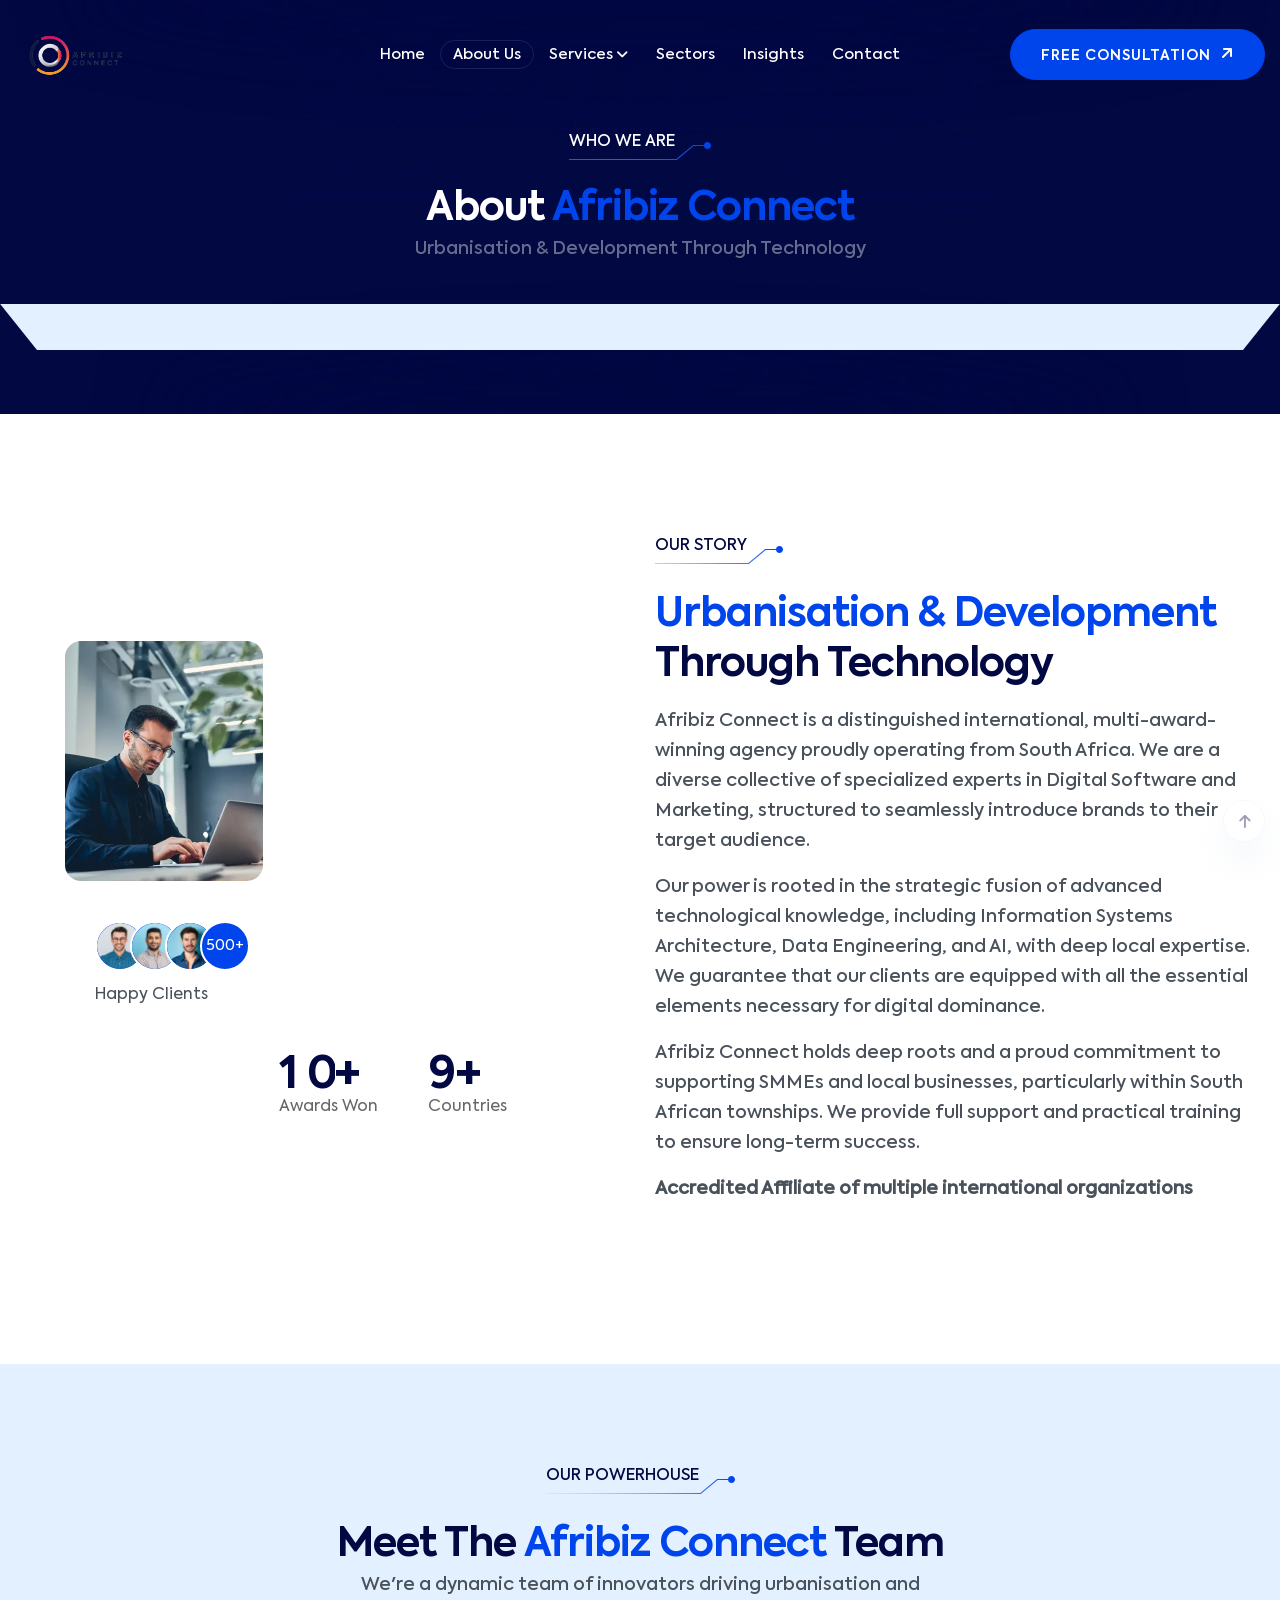
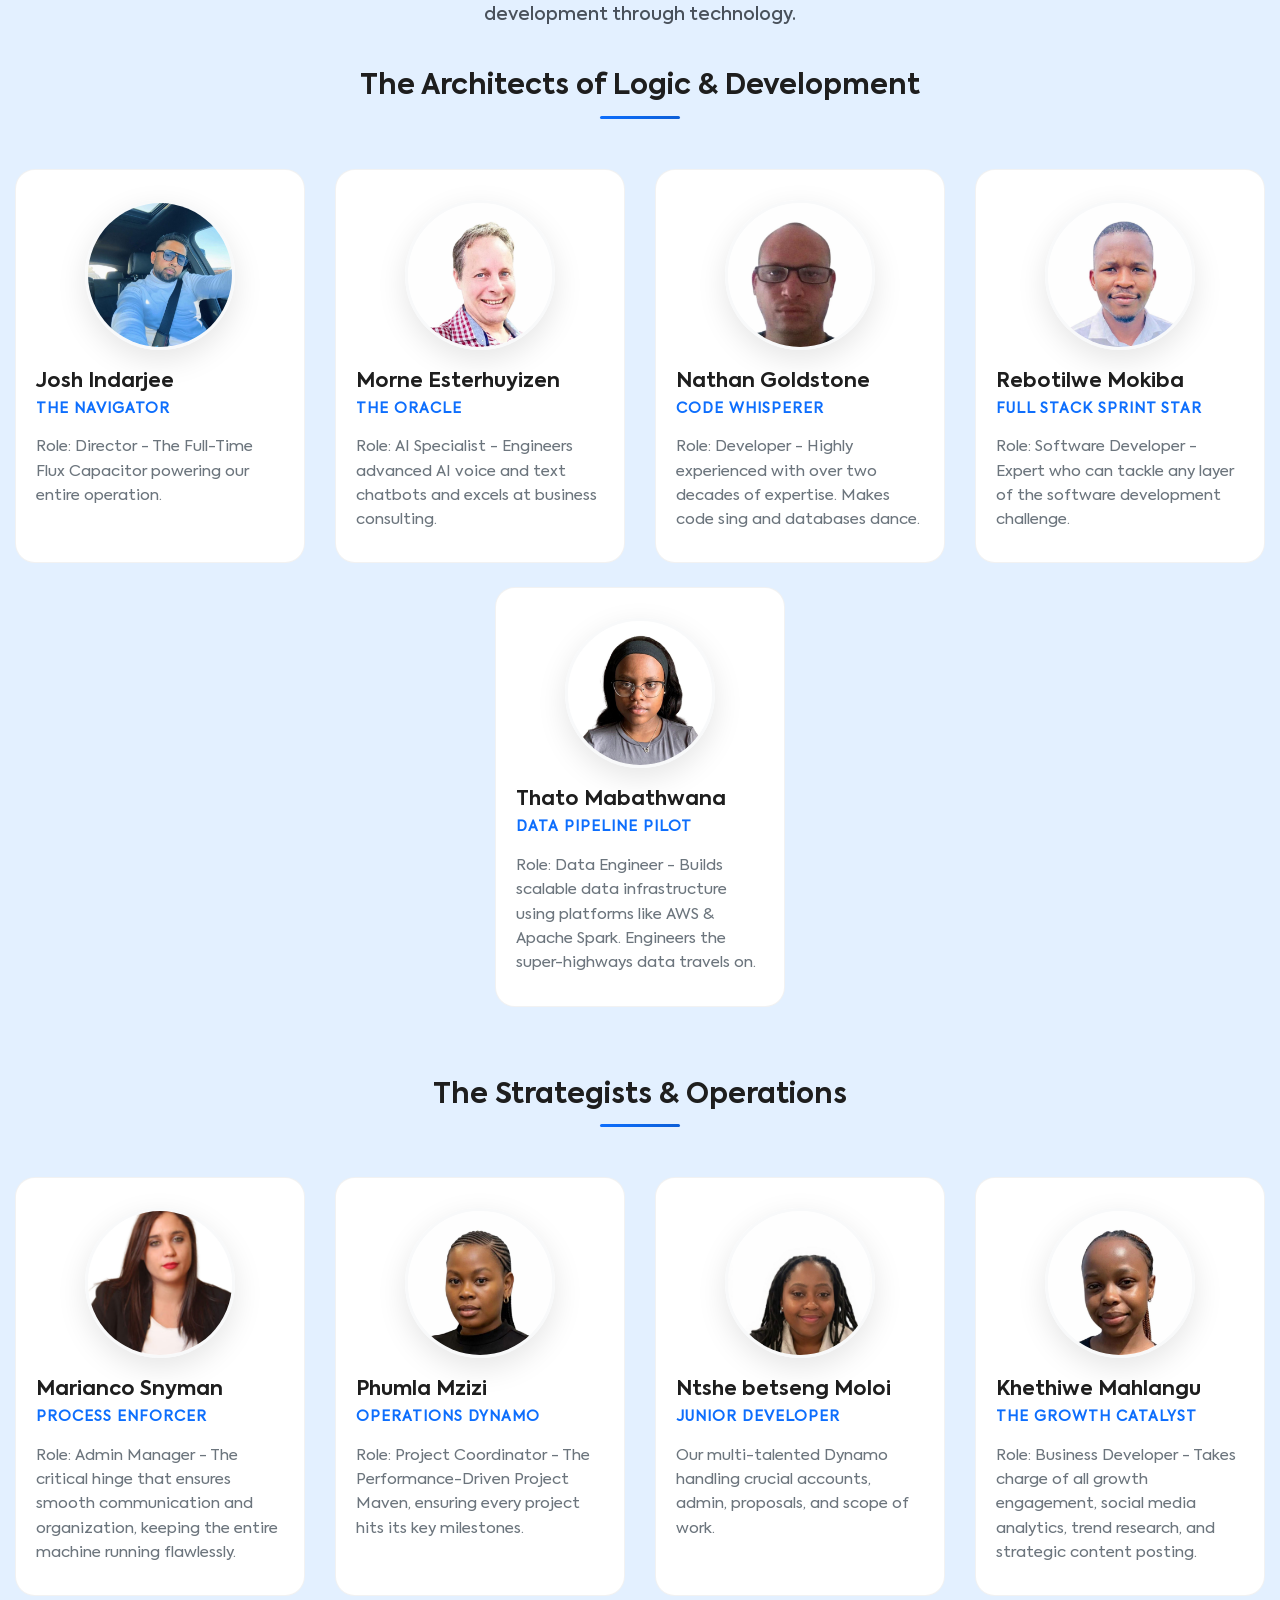
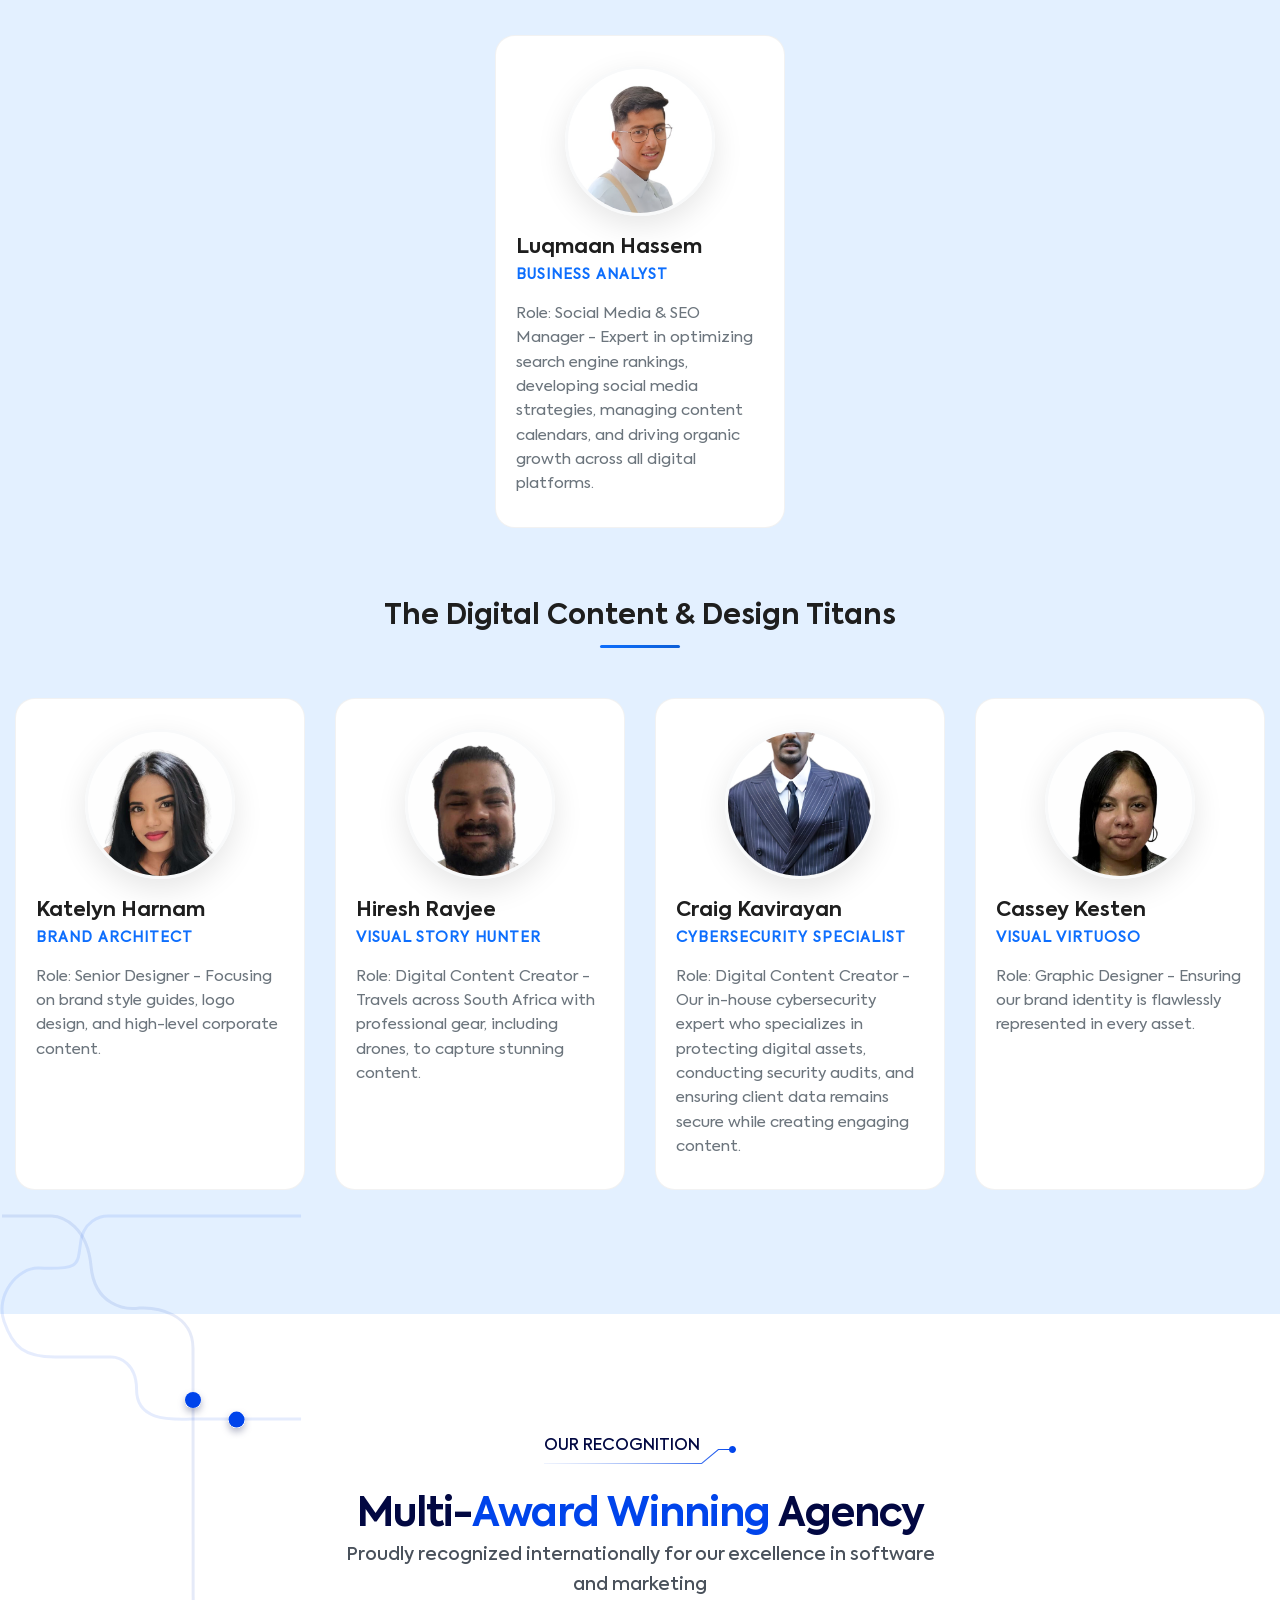
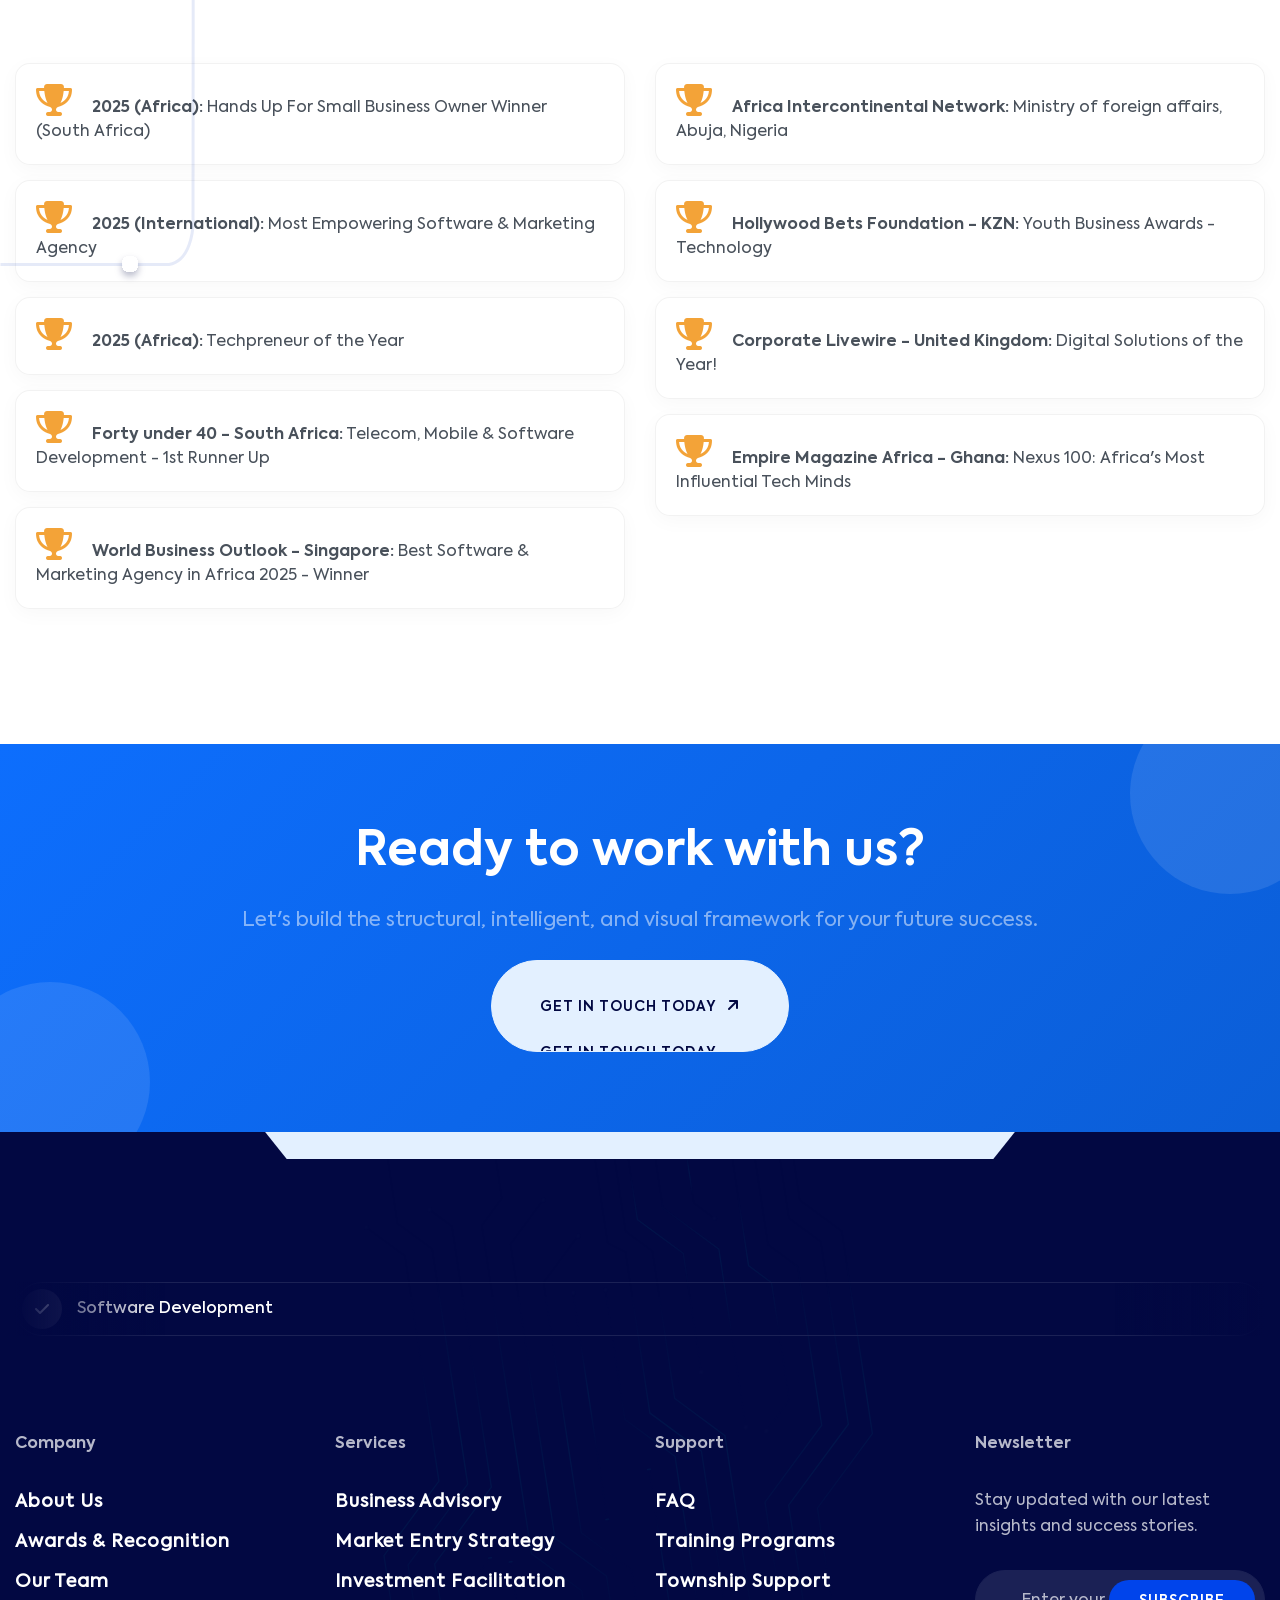
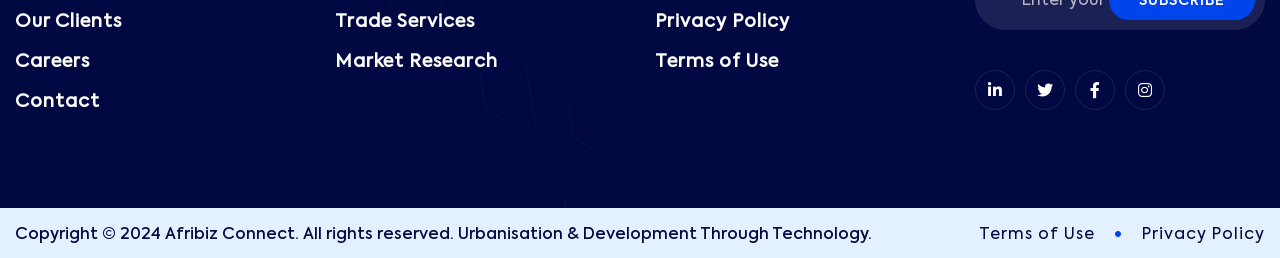
==== about.html @ 28ec20a8 "Initial commit: Afribiz Connect website" ====
<!DOCTYPE html>
<html lang="en">
<head>
    <meta charset="utf-8">
    <meta name="viewport" content="width=device-width, initial-scale=1, shrink-to-fit=no">
    <meta http-equiv="x-ua-compatible" content="ie=edge">
    <meta name="description" content="Afribiz Connect - About Us. Learn about our mission, team, awards, and commitment to African business growth through technology.">
    <meta name="keywords" content="Afribiz Connect, about us, team, awards, African business, technology, software development, digital marketing">
    <title>About Us - Afribiz Connect</title>
    <link rel="shortcut icon" href="images/logo1.png">

    <!-- Framework - CSS Include -->
    <link rel="stylesheet" type="text/css" href="css/bootstrap.min.css">

    <!-- Icon - CSS Include -->
    <link rel="stylesheet" type="text/css" href="css/fontawesome.css">

    <!-- Animation - CSS Include -->
    <link rel="stylesheet" type="text/css" href="css/animate.min.css">

    <!-- Carousel - CSS Include -->
    <link rel="stylesheet" type="text/css" href="css/swiper-bundle.min.css">

    <!-- Video & Image Popup - CSS Include -->
    <link rel="stylesheet" type="text/css" href="css/magnific-popup.min.css">

    <!-- Counter - CSS Include -->
    <link rel="stylesheet" type="text/css" href="css/odometer.min.css">

    <!-- Custom - CSS Include -->
    <link rel="stylesheet" type="text/css" href="css/style.css">
    
    <style>
        /* Team Section Styles */
        .team_section_space {
            padding: 100px 0;
        }
        .team_card {
            background: white;
            border-radius: 20px;
            padding: 30px 20px;
            transition: all 0.3s ease;
            border: 1px solid rgba(0,0,0,0.05);
            height: 100%;
        }
        .team_card:hover {
            transform: translateY(-10px);
            box-shadow: 0 20px 40px rgba(0,0,0,0.1);
            border-color: transparent;
        }
        .team_image {
            width: 150px;
            height: 150px;
            margin: 0 auto 20px;
            border-radius: 50%;
            overflow: hidden;
            border: 3px solid #f8f9fa;
            box-shadow: 0 10px 30px rgba(0,0,0,0.1);
        }
        .team_image img {
            width: 100%;
            height: 100%;
            object-fit: cover;
        }
        .team_name {
            font-size: 1.25rem;
            font-weight: 700;
            margin-bottom: 5px;
            color: #1e1e1e;
        }
        .team_role {
            color: #0d6efd;
            font-weight: 600;
            font-size: 0.9rem;
            text-transform: uppercase;
            letter-spacing: 1px;
            margin-bottom: 15px;
        }
        .team_description {
            color: #6c757d;
            font-size: 0.95rem;
            line-height: 1.6;
            margin-bottom: 0;
        }
        .section_subtitle {
            font-size: 1.75rem;
            font-weight: 600;
            color: #1e1e1e;
            position: relative;
            padding-bottom: 15px;
            margin-bottom: 50px;
            text-align: center;
        }
        .section_subtitle:after {
            content: '';
            position: absolute;
            bottom: 0;
            left: 50%;
            transform: translateX(-50%);
            width: 80px;
            height: 3px;
            background: linear-gradient(90deg, #0d6efd, #0b5ed7);
            border-radius: 3px;
        }
        .award_item {
            background: white;
            border-radius: 15px;
            padding: 20px;
            margin-bottom: 15px;
            box-shadow: 0 5px 20px rgba(0,0,0,0.03);
            border: 1px solid rgba(0,0,0,0.05);
            transition: all 0.3s ease;
        }
        .award_item:hover {
            transform: translateX(5px);
            box-shadow: 0 10px 30px rgba(13,110,253,0.1);
            border-color: rgba(13,110,253,0.2);
        }
        .cta_section {
            background: linear-gradient(135deg, #0d6efd 0%, #0b5ed7 100%);
            padding: 80px 0;
            position: relative;
            overflow: hidden;
        }
        .cta_section::before {
            content: '';
            position: absolute;
            top: -50px;
            right: -50px;
            width: 200px;
            height: 200px;
            background: rgba(255,255,255,0.1);
            border-radius: 50%;
        }
        .cta_section::after {
            content: '';
            position: absolute;
            bottom: -50px;
            left: -50px;
            width: 200px;
            height: 200px;
            background: rgba(255,255,255,0.1);
            border-radius: 50%;
        }
    </style>
</head>
<body>
    <div class="page_wrapper">
        <!-- Preloader - Start -->
        <!-- <div id="preloader" class="preloader">
            <div class="loader-circle">
                <div class="loader-line-mask">
                    <div class="loader-line"></div>
                </div>
                <div class="loader-logo">
                    <img src="images/logo1.png" alt="Afribiz Connect Logo">
                </div>
            </div>
        </div> -->
        <!-- Preloader - End -->

        <!-- Back To Top - Start -->
        <div class="backtotop">
            <a href="#" class="scroll">
                <i class="fa-solid fa-arrow-up"></i>
            </a>
        </div>
        <!-- Back To Top - End -->

        <!-- Site Header - Start -->
        <header class="site_header site_header_2">
            <div class="header_bottom stricky">
                <div class="container">
                    <div class="row align-items-center">
                        <div class="col-lg-3 col-5">
                            <div class="site_logo">
                                <a class="site_link" href="index.html">
                                    <img src="images/logo1.png" alt="Afribiz Connect – Urbanisation & Development Through Technology">
                                    <img src="images/logo1.png" alt="Afribiz Connect – Urbanisation & Development Through Technology">
                                </a>
                            </div>
                        </div>
                        <div class="col-lg-6 col-2">
                            <nav class="main_menu navbar navbar-expand-lg">
                                <div class="main_menu_inner collapse navbar-collapse justify-content-lg-center" id="main_menu_dropdown">
                                    <ul class="main_menu_list unordered_list justify-content-center">
                                        <li>
                                            <a class="nav-link" href="index.html">Home</a>
                                        </li>
                                        <li class="active">
                                            <a class="nav-link" href="about.html">About Us</a>
                                        </li>
                                        <li class="dropdown">
                                            <a class="nav-link" href="#" id="services_submenu" role="button" data-bs-toggle="dropdown" aria-expanded="false">
                                                Services
                                            </a>
                                            <ul class="dropdown-menu" aria-labelledby="services_submenu">
                                                <li><a href="business-advisory.html">Business Advisory</a></li>
                                                <li><a href="market-entry.html">Market Entry Strategy</a></li>
                                                <li><a href="investment.html">Investment Facilitation</a></li>
                                                <li><a href="trade-services.html">Trade Services</a></li>
                                                <li><a href="research.html">Market Research</a></li>
                                            </ul>
                                        </li>
                                        <li>
                                            <a class="nav-link" href="sectors.html">Sectors</a>
                                        </li>
                                        <li>
                                            <a class="nav-link" href="insights.html">Insights</a>
                                        </li>
                                        <li>
                                            <a class="nav-link" href="contact.html">Contact</a>
                                        </li>
                                    </ul>
                                </div>
                            </nav>
                        </div>
                        <div class="col-lg-3 col-5">
                            <ul class="header_btns_group unordered_list justify-content-end">
                                <li>
                                    <button class="mobile_menu_btn" type="button" data-bs-toggle="collapse" data-bs-target="#main_menu_dropdown" aria-expanded="false" aria-label="Toggle navigation">
                                        <i class="far fa-bars"></i>
                                    </button>
                                </li>
                                <li>
                                    <a class="btn btn-primary" href="contact.html">
                                        <span class="btn_label" data-text="Free Consultation">Free Consultation</span>
                                        <span class="btn_icon">
                                            <i class="fa-solid fa-arrow-up-right"></i>
                                        </span>
                                    </a>
                                </li>
                            </ul>
                        </div>
                    </div>
                </div>
            </div>
        </header>
        <!-- Site Header - End -->

        <!-- Page Banner - Start -->
        <section class="page_banner_section bg-dark section_decoration" style="background-image: url('images/bg_image_2.webp');">
            <div class="container">
                <div class="row">
                    <div class="col-12 text-center">
                        <div class="heading_block text-white">
                            <div class="heading_focus_text has_underline text-white d-inline-flex" style="background-image: url('images/shape_title_under_line.svg');">
                                Who We Are
                            </div>
                            <h1 class="heading_text text-white mb-0">
                                About <mark>Afribiz Connect</mark>
                            </h1>
                            <p class="heading_description text-white-50">
                                Urbanisation & Development Through Technology
                            </p>
                        </div>
                    </div>
                </div>
            </div>
            <div class="decoration_item shape_image_1">
                <img src="images/shape_space_2.svg" alt="Decorative Shape">
            </div>
        </section>
        <!-- Page Banner - End -->

        <!-- About Content Section - Start -->
        <section class="about_section section_space">
            <div class="container">
                <div class="row align-items-center">
                    <div class="col-lg-6">
                        <div class="about_image_2">
                            <div class="image_wrap">
                                <img src="images/about_image_6.webp" alt="Afribiz Connect Team" class="img-fluid rounded-4">
                            </div>
                            <div class="about_funfact_info" style="background-image: url('images/shape_bg_1.webp');">
                                <div class="customer_count">
                                    <ul class="unordered_list">
                                        <li>
                                            <img src="images/avatar_1.webp" alt="Client Avatar">
                                        </li>
                                        <li>
                                            <img src="images/avatar_2.webp" alt="Client Avatar">
                                        </li>
                                        <li>
                                            <img src="images/avatar_3.webp" alt="Client Avatar">
                                        </li>
                                        <li>
                                            <span>500+</span>
                                        </li>
                                    </ul>
                                    <p class="mb-0">Happy Clients</p>
                                </div>
                                <div class="about_funfact_counter">
                                    <div class="funfact_item">
                                        <div class="counter_value">
                                            <span class="odometer" data-count="10">0</span>
                                            <span>+</span>
                                        </div>
                                        <h3 class="funfact_title mb-0">Awards Won</h3>
                                    </div>
                                    <div class="funfact_item">
                                        <div class="counter_value">
                                            <span class="odometer" data-count="9">0</span>
                                            <span>+</span>
                                        </div>
                                        <h3 class="funfact_title mb-0">Countries</h3>
                                    </div>
                                </div>
                                <div class="icon_globe">
                                    <img src="images/icon_global.svg" alt="Global Icon">
                                </div>
                            </div>
                        </div>
                    </div>
                    <div class="col-lg-6">
                        <div class="about_content">
                            <div class="heading_block">
                                <div class="heading_focus_text has_underline d-inline-flex" style="background-image: url('images/shape_title_under_line.svg');">
                                    Our Story
                                </div>
                                <h2 class="heading_text">
                                    <mark>Urbanisation & Development</mark> Through Technology
                                </h2>
                                <p class="heading_description">
                                    Afribiz Connect is a distinguished international, multi-award-winning agency proudly operating from South Africa. We are a diverse collective of specialized experts in Digital Software and Marketing, structured to seamlessly introduce brands to their target audience.
                                </p>
                                <p class="heading_description">
                                    Our power is rooted in the strategic fusion of advanced technological knowledge, including Information Systems Architecture, Data Engineering, and AI, with deep local expertise. We guarantee that our clients are equipped with all the essential elements necessary for digital dominance.
                                </p>
                                <p class="heading_description">
                                    Afribiz Connect holds deep roots and a proud commitment to supporting SMMEs and local businesses, particularly within South African townships. We provide full support and practical training to ensure long-term success.
                                </p>
                                <p class="heading_description fw-bold">
                                    Accredited Affiliate of multiple international organizations
                                </p>
                            </div>
                        </div>
                    </div>
                </div>
            </div>
        </section>
        <!-- About Content Section - End -->

        <!-- Team Section - Start -->
        <section class="team_section team_section_space bg-light section_decoration">
            <div class="container">
                <div class="heading_block text-center">
                    <div class="heading_focus_text has_underline d-inline-flex" style="background-image: url('images/shape_title_under_line.svg');">
                        Our Powerhouse
                    </div>
                    <h2 class="heading_text mb-0">
                        Meet The <mark>Afribiz Connect</mark> Team
                    </h2>
                    <p class="heading_description">
                        We're a dynamic team of innovators driving urbanisation and development through technology.
                    </p>
                </div>

                <!-- THE ARCHITECTS OF LOGIC & DEVELOPMENT -->
                <h3 class="section_subtitle">The Architects of Logic & Development</h3>
                <div class="row">
                    <!-- Josh Indarjee -->
                    <div class="col-lg-3 col-md-6 mb-4">
                        <div class="team_card">
                            <div class="team_image">
                                <img src="images/team/person-4.jpeg" alt="Josh Indarjee">
                            </div>
                            <h4 class="team_name">Josh Indarjee</h4>
                            <p class="team_role">The Navigator</p>
                            <p class="team_description">Role: Director - The Full-Time Flux Capacitor powering our entire operation.</p>
                        </div>
                    </div>
                    
                    <!-- Morne Esterhuyizen -->
                    <div class="col-lg-3 col-md-6 mb-4">
                        <div class="team_card">
                            <div class="team_image">
                                <img src="images/team/person-6.jpeg" alt="Morne Esterhuyizen">
                            </div>
                            <h4 class="team_name">Morne Esterhuyizen</h4>
                            <p class="team_role">The Oracle</p>
                            <p class="team_description">Role: AI Specialist - Engineers advanced AI voice and text chatbots and excels at business consulting.</p>
                        </div>
                    </div>
                    
                    <!-- Nathan Goldstone -->
                    <div class="col-lg-3 col-md-6 mb-4">
                        <div class="team_card">
                            <div class="team_image">
                                <img src="images/team/person-1.jpeg" alt="Nathan Goldstone">
                            </div>
                            <h4 class="team_name">Nathan Goldstone</h4>
                            <p class="team_role">Code Whisperer</p>
                            <p class="team_description">Role: Developer - Highly experienced with over two decades of expertise. Makes code sing and databases dance.</p>
                        </div>
                    </div>
                    
                    <!-- Rebotilwe Mokiba -->
                    <div class="col-lg-3 col-md-6 mb-4">
                        <div class="team_card">
                            <div class="team_image">
                                <img src="images/team/person-3.jpeg" alt="Rebotilwe Mokiba">
                            </div>
                            <h4 class="team_name">Rebotilwe Mokiba</h4>
                            <p class="team_role">Full Stack Sprint Star</p>
                            <p class="team_description">Role: Software Developer - Expert who can tackle any layer of the software development challenge.</p>
                        </div>
                    </div>
                </div>

                <div class="row justify-content-center">
                    <!-- Celumusa Potgieter -->
                    <!-- <div class="col-lg-3 col-md-6 mb-4">
                        <div class="team_card">
                            <div class="team_image">
                                <img src="images/team/person-12.jpeg" alt="Celumusa Potgieter">
                            </div>
                            <h4 class="team_name">Celumusa Potgieter</h4>
                            <p class="team_role">Blueprint Builder</p>
                            <p class="team_description">Role: Information Systems Architect - Specializes in Systems Development and Computer Architecture. Designs the DNA of our technology.</p>
                        </div> -->
                    </div>
                     <div class="row justify-content-center">
                    <!-- Thato Mabathwana -->
                    <div class="col-lg-3 col-md-6 mb-4">
                        <div class="team_card">
                            <div class="team_image">
                                <img src="images/team/person-2.jpeg" alt="Thato Mabathwana">
                            </div>
                            <h4 class="team_name">Thato Mabathwana</h4>
                            <p class="team_role">Data Pipeline Pilot</p>
                            <p class="team_description">Role: Data Engineer - Builds scalable data infrastructure using platforms like AWS & Apache Spark. Engineers the super-highways data travels on.</p>
                        </div>
                    </div>
                </div>

                <!-- THE STRATEGISTS & OPERATIONS -->
                <h3 class="section_subtitle mt-5">The Strategists & Operations</h3>
                <div class="row">
                    <!-- Marianco Snyman -->
                    <div class="col-lg-3 col-md-6 mb-4">
                        <div class="team_card">
                            <div class="team_image">
                                <img src="images/team/person-14.jpeg" alt="Marianco Snyman">
                            </div>
                            <h4 class="team_name">Marianco Snyman</h4>
                            <p class="team_role">Process Enforcer</p>
                            <p class="team_description">Role: Admin Manager - The critical hinge that ensures smooth communication and organization, keeping the entire machine running flawlessly.</p>
                        </div>
                    </div>
                    
                    <!-- Phumla Mzizi -->
                    <div class="col-lg-3 col-md-6 mb-4">
                        <div class="team_card">
                            <div class="team_image">
                                <img src="images/team/person-10.jpeg" alt="Phumla Mzizi">
                            </div>
                            <h4 class="team_name">Phumla Mzizi</h4>
                            <p class="team_role">Operations Dynamo</p>
                            <p class="team_description">Role: Project Coordinator - The Performance-Driven Project Maven, ensuring every project hits its key milestones.</p>
                        </div>
                    </div>
                    
                    <!-- Ntshe betseng Moloi -->
                    <div class="col-lg-3 col-md-6 mb-4">
                        <div class="team_card">
                            <div class="team_image">
                                <img src="images/team/person-15.jpeg" alt="Ntshe betseng Moloi">
                            </div>
                            <h4 class="team_name">Ntshe betseng Moloi</h4>
                            <p class="team_role">Junior Developer</p>
                            <p class="team_description">Our multi-talented Dynamo handling crucial accounts, admin, proposals, and scope of work.</p>
                        </div>
                    </div>
                    
                    <!-- Khethiwe Mahlangu -->
                    <div class="col-lg-3 col-md-6 mb-4">
                        <div class="team_card">
                            <div class="team_image">
                                <img src="images/team/person-5.jpeg" alt="Khethiwe Mahlangu">
                            </div>
                            <h4 class="team_name">Khethiwe Mahlangu</h4>
                            <p class="team_role">The Growth Catalyst</p>
                            <p class="team_description">Role: Business Developer - Takes charge of all growth engagement, social media analytics, trend research, and strategic content posting.</p>
                        </div>
                    </div>
                </div>

                <div class="row justify-content-center">
                    <!-- Karabo Ramotala -->
                    <div class="col-lg-3 col-md-6 mb-4">
                        <div class="team_card">
                            <div class="team_image">
                                <img src="images/team/person-12.jpeg" alt="Karabo Ramotala">
                            </div>
                            <h4 class="team_name">Luqmaan Hassem</h4>
                            <p class="team_role">Business Analyst</p>
                          <p class="team_description">Role: Social Media & SEO Manager - Expert in optimizing search engine rankings, developing social media strategies, managing content calendars, and driving organic growth across all digital platforms.</p>
                        </div>
                    </div>
                </div>

                <!-- THE DIGITAL CONTENT & DESIGN TITANS -->
                <h3 class="section_subtitle mt-5">The Digital Content & Design Titans</h3>
                <div class="row">
                    <!-- Katelyn Harnam -->
                    <div class="col-lg-3 col-md-6 mb-4">
                        <div class="team_card">
                            <div class="team_image">
                                <img src="images/team/person-9.jpeg" alt="Katelyn Harnam">
                            </div>
                            <h4 class="team_name">Katelyn Harnam</h4>
                            <p class="team_role">Brand Architect</p>
                            <p class="team_description">Role: Senior Designer - Focusing on brand style guides, logo design, and high-level corporate content.</p>
                        </div>
                    </div>
                    
                    <!-- Hiresh Ravjee -->
                    <div class="col-lg-3 col-md-6 mb-4">
                        <div class="team_card">
                            <div class="team_image">
                                <img src="images/team/person-11.jpeg" alt="Hiresh Ravjee">
                            </div>
                            <h4 class="team_name">Hiresh Ravjee</h4>
                            <p class="team_role">Visual Story Hunter</p>
                            <p class="team_description">Role: Digital Content Creator - Travels across South Africa with professional gear, including drones, to capture stunning content.</p>
                        </div>
                    </div>
                    
                    <!-- Joseph Salanji -->
                    <div class="col-lg-3 col-md-6 mb-4">
                        <div class="team_card">
                            <div class="team_image">
                                <img src="images/team/person-13.jpeg" alt="Joseph Salanji">
                            </div>
                            <h4 class="team_name">Craig Kavirayan</h4>
                            <p class="team_role">Cybersecurity Specialist</p>
                           <p class="team_description">Role: Digital Content Creator - Our in-house cybersecurity expert who specializes in protecting digital assets, conducting security audits, and ensuring client data remains secure while creating engaging content.</p>
                        </div>
                    </div>
                    
                    <!-- Cassey Kesten -->
                    <div class="col-lg-3 col-md-6 mb-4">
                        <div class="team_card">
                            <div class="team_image">
                                <img src="images/team/person-8.jpeg" alt="Cassey Kesten">
                            </div>
                            <h4 class="team_name">Cassey Kesten</h4>
                            <p class="team_role">Visual Virtuoso</p>
                            <p class="team_description">Role: Graphic Designer - Ensuring our brand identity is flawlessly represented in every asset.</p>
                        </div>
                    </div>
                </div>
            </div>
            
            <!-- Decoration Elements -->
            <div class="decoration_item shape_image_1">
                <img src="images/shape_line_5.svg" alt="Decorative Shape">
            </div>
            <div class="decoration_item shape_image_2">
                <img src="images/shape_line_6.svg" alt="Decorative Shape">
            </div>
        </section>
        <!-- Team Section - End -->

        <!-- Awards Section - Start -->
        <section class="awards_section section_space">
            <div class="container">
                <div class="heading_block text-center">
                    <div class="heading_focus_text has_underline d-inline-flex" style="background-image: url('images/shape_title_under_line.svg');">
                        Our Recognition
                    </div>
                    <h2 class="heading_text mb-0">
                        Multi-<mark>Award Winning</mark> Agency
                    </h2>
                    <p class="heading_description">
                        Proudly recognized internationally for our excellence in software and marketing
                    </p>
                </div>
                
                <div class="row mt-5">
                    <div class="col-lg-6">
                        <div class="award_item">
                            <span class="icon_list_icon me-3">
                                <i class="fa-solid fa-trophy fa-2x text-warning"></i>
                            </span>
                            <span class="icon_list_text">
                                <strong>2025 (Africa):</strong> Hands Up For Small Business Owner Winner (South Africa)
                            </span>
                        </div>
                        
                        <div class="award_item">
                            <span class="icon_list_icon me-3">
                                <i class="fa-solid fa-trophy fa-2x text-warning"></i>
                            </span>
                            <span class="icon_list_text">
                                <strong>2025 (International):</strong> Most Empowering Software & Marketing Agency
                            </span>
                        </div>
                        
                        <div class="award_item">
                            <span class="icon_list_icon me-3">
                                <i class="fa-solid fa-trophy fa-2x text-warning"></i>
                            </span>
                            <span class="icon_list_text">
                                <strong>2025 (Africa):</strong> Techpreneur of the Year
                            </span>
                        </div>
                        
                        <div class="award_item">
                            <span class="icon_list_icon me-3">
                                <i class="fa-solid fa-trophy fa-2x text-warning"></i>
                            </span>
                            <span class="icon_list_text">
                                <strong>Forty under 40 - South Africa:</strong> Telecom, Mobile & Software Development - 1st Runner Up
                            </span>
                        </div>
                        
                        <div class="award_item">
                            <span class="icon_list_icon me-3">
                                <i class="fa-solid fa-trophy fa-2x text-warning"></i>
                            </span>
                            <span class="icon_list_text">
                                <strong>World Business Outlook - Singapore:</strong> Best Software & Marketing Agency in Africa 2025 - Winner
                            </span>
                        </div>
                    </div>
                    
                    <div class="col-lg-6">
                        <div class="award_item">
                            <span class="icon_list_icon me-3">
                                <i class="fa-solid fa-trophy fa-2x text-warning"></i>
                            </span>
                            <span class="icon_list_text">
                                <strong>Africa Intercontinental Network:</strong> Ministry of foreign affairs, Abuja, Nigeria
                            </span>
                        </div>
                        
                        <div class="award_item">
                            <span class="icon_list_icon me-3">
                                <i class="fa-solid fa-trophy fa-2x text-warning"></i>
                            </span>
                            <span class="icon_list_text">
                                <strong>Hollywood Bets Foundation - KZN:</strong> Youth Business Awards - Technology
                            </span>
                        </div>
                        
                        <div class="award_item">
                            <span class="icon_list_icon me-3">
                                <i class="fa-solid fa-trophy fa-2x text-warning"></i>
                            </span>
                            <span class="icon_list_text">
                                <strong>Corporate Livewire - United Kingdom:</strong> Digital Solutions of the Year!
                            </span>
                        </div>
                        
                        <div class="award_item">
                            <span class="icon_list_icon me-3">
                                <i class="fa-solid fa-trophy fa-2x text-warning"></i>
                            </span>
                            <span class="icon_list_text">
                                <strong>Empire Magazine Africa - Ghana:</strong> Nexus 100: Africa's Most Influential Tech Minds
                            </span>
                        </div>
                    </div>
                </div>
            </div>
        </section>
        <!-- Awards Section - End -->

        <!-- Call to Action - Start -->
        <section class="cta_section">
            <div class="container position-relative">
                <div class="row">
                    <div class="col-lg-8 mx-auto text-center">
                        <h2 class="text-white display-5 fw-bold mb-4">Ready to work with us?</h2>
                        <p class="text-white-50 fs-5 mb-4">Let's build the structural, intelligent, and visual framework for your future success.</p>
                        <a href="contact.html" class="btn btn-light btn-lg px-5 py-3">
                            <span class="btn_label" data-text="Get In Touch Today">Get In Touch Today</span>
                            <span class="btn_icon">
                                <i class="fa-solid fa-arrow-up-right"></i>
                            </span>
                        </a>
                    </div>
                </div>
            </div>
        </section>
        <!-- Call to Action - End -->

        <!-- Site Footer - Start -->
        <footer class="site_footer footer_layout_2 section_decoration" style="background-image: url('images/bg_pattern_3.svg');">
            <div class="decoration_item shape_image_1">
                <img src="images/shape_space_2.svg" alt="Decorative Shape">
            </div>
            <div class="container">
                <!-- Service Pill Carousel -->
                <div class="service_pill_carousel swiper">
                    <div class="swiper-wrapper">
                        <div class="swiper-slide">
                            <a class="service_pill_block" href="software-development.html">
                                <i class="fa-solid fa-check"></i>
                                <span>Software Development</span>
                            </a>
                        </div>
                        <div class="swiper-slide">
                            <a class="service_pill_block" href="information-architecture.html">
                                <i class="fa-solid fa-check"></i>
                                <span>Information Architecture</span>
                            </a>
                        </div>
                        <div class="swiper-slide">
                            <a class="service_pill_block" href="data-engineering.html">
                                <i class="fa-solid fa-check"></i>
                                <span>Data Engineering</span>
                            </a>
                        </div>
                        <div class="swiper-slide">
                            <a class="service_pill_block" href="ai-solutions.html">
                                <i class="fa-solid fa-check"></i>
                                <span>AI Solutions</span>
                            </a>
                        </div>
                        <div class="swiper-slide">
                            <a class="service_pill_block" href="digital-marketing.html">
                                <i class="fa-solid fa-check"></i>
                                <span>Digital Marketing</span>
                            </a>
                        </div>
                        <div class="swiper-slide">
                            <a class="service_pill_block" href="smmesupport.html">
                                <i class="fa-solid fa-check"></i>
                                <span>SMME Support</span>
                            </a>
                        </div>
                        <div class="swiper-slide">
                            <a class="service_pill_block" href="township-business.html">
                                <i class="fa-solid fa-check"></i>
                                <span>Township Business</span>
                            </a>
                        </div>
                    </div>
                </div>
                
                <!-- Footer Main Content -->
                <div class="footer_main_content">
                    <div class="row">
                        <div class="col-lg-3 col-md-6">
                            <div class="footer_widget">
                                <h3 class="footer_info_title">Company</h3>
                                <ul class="icon_list unordered_list_block">
                                    <li><a href="about.html">About Us</a></li>
                                    <li><a href="awards.html">Awards & Recognition</a></li>
                                    <li><a href="team.html">Our Team</a></li>
                                    <li><a href="clients.html">Our Clients</a></li>
                                    <li><a href="careers.html">Careers</a></li>
                                    <li><a href="contact.html">Contact</a></li>
                                </ul>
                            </div>
                        </div>
                        
                        <div class="col-lg-3 col-md-6">
                            <div class="footer_widget">
                                <h3 class="footer_info_title">Services</h3>
                                <ul class="icon_list unordered_list_block">
                                    <li><a href="business-advisory.html">Business Advisory</a></li>
                                    <li><a href="market-entry.html">Market Entry Strategy</a></li>
                                    <li><a href="investment.html">Investment Facilitation</a></li>
                                    <li><a href="trade-services.html">Trade Services</a></li>
                                    <li><a href="research.html">Market Research</a></li>
                                </ul>
                            </div>
                        </div>
                        
                        <div class="col-lg-3 col-md-6">
                            <div class="footer_widget">
                                <h3 class="footer_info_title">Support</h3>
                                <ul class="icon_list unordered_list_block">
                                    <li><a href="faq.html">FAQ</a></li>
                                    <li><a href="training.html">Training Programs</a></li>
                                    <li><a href="township-support.html">Township Support</a></li>
                                    <li><a href="privacy.html">Privacy Policy</a></li>
                                    <li><a href="terms.html">Terms of Use</a></li>
                                </ul>
                            </div>
                        </div>
                        
                        <div class="col-lg-3 col-md-6">
                            <div class="footer_widget">
                                <h3 class="footer_info_title">Newsletter</h3>
                                <p>Stay updated with our latest insights and success stories.</p>
                                <form class="footer_newslatter_2" action="#" method="POST">
                                    <input type="email" name="email" placeholder="Enter your email" required>
                                    <button type="submit">Subscribe</button>
                                </form>
                                <ul class="social_icons_block unordered_list mt-3">
                                    <li><a href="#"><i class="fa-brands fa-linkedin-in"></i></a></li>
                                    <li><a href="#"><i class="fa-brands fa-twitter"></i></a></li>
                                    <li><a href="#"><i class="fa-brands fa-facebook-f"></i></a></li>
                                    <li><a href="#"><i class="fa-brands fa-instagram"></i></a></li>
                                </ul>
                            </div>
                        </div>
                    </div>
                </div>
            </div>
            
            <!-- Footer Bottom -->
            <div class="footer_bottom" style="background-image: url('images/shape_space_6.svg');">
                <div class="container d-md-flex align-items-md-center justify-content-md-between">
                    <p class="copyright_text m-0">
                        Copyright © 2024 Afribiz Connect. All rights reserved. Urbanisation & Development Through Technology.
                    </p>
                    <ul class="icon_list unordered_list">
                        <li>
                            <a href="terms.html">
                                <span class="icon_list_icon">
                                    <i class="fa-solid fa-circle"></i>
                                </span>
                                <span class="icon_list_text">Terms of Use</span>
                            </a>
                        </li>
                        <li>
                            <a href="privacy.html">
                                <span class="icon_list_icon">
                                    <i class="fa-solid fa-circle"></i>
                                </span>
                                <span class="icon_list_text">Privacy Policy</span>
                            </a>
                        </li>
                    </ul>
                </div>
            </div>
        </footer>
        <!-- Site Footer - End -->
    </div>

    <!-- Scripts -->
    <script src="js/jquery.min.js"></script>
    <script src="js/popper.min.js"></script>
    <script src="js/bootstrap.min.js"></script>
    <script src="js/bootstrap-dropdown-ml-hack.min.js"></script>
    <script src="js/swiper-bundle.min.js"></script>
    <script src="js/parallaxie.js"></script>
    <script src="js/parallax-scroll.js"></script>
    <script src="js/wow.min.js"></script>
    <script src="js/appear.min.js"></script>
    <script src="js/odometer.min.js"></script>
    <script src="js/main.js"></script>
</body>
</html>
---- css/style.css ----
@charset "UTF-8";
/* Table Of Content - start
================================================== */
/* 
* Project Name   :  Techco – IT Solutions & Technology, Business Consulting, Software Company Site Template
* File           :  CSS Base
* Version        :  1.0.0
* Author         :  XpressBuddy (https://themeforest.net/user/xpressbuddy/portfolio)
* Developer			 :	webrok (https://www.fiverr.com/webrok?up_rollout=true)

==================================================

1 - Template Global Settings
* - 1.1 - Template Fonts
* - 1.2 - Template Reset

2 - Template Elements
* - 2.01 - Template CSS Animations
* - 2.02 - Backtotop Button
* - 2.03 - Template Gapping or Spacing
* - 2.04 - Order & Unorder List
* - 2.05 - Buttons
* - 2.06 - Typography
* - 2.07 - Authorbox
* - 2.08 - Carousel or Slider
* - 2.90 - Form
* - 2.10 - Video
* - 2.11 - Social Icons
* - 2.12 - Counter or Funfact
* - 2.13 - Rating Star
* - 2.14 - Accordion
* - 2.15 - Pagination Nav
* - 2.16 - Icon Block
* - 2.17 - Iconbox
* - 2.18 - Tab

3 - Template Parts
* - 3.01 - Site Header
* - 3.02 - Site Footer
* - 3.03 - Page Header, Page Banner, Breadcrumb
* - 3.04 - Sidebar

4 - Template Components
* - 4.01 - Blog
* - 4.02 - Call To Action
* - 4.03 - Case
* - 4.04 - Client Logo
* - 4.05 - Hero Sections
* - 4.06 - Policy
* - 4.07 - Portfolio
* - 4.08 - Review
* - 4.09 - Service
* - 4.10 - Team

5 - Template Pages
* - 5.01 - About Page
* - 5.02 - Contact Page
* - 5.03 - Details Pages
* - 5.04 - Pricing Page
* - 5.05 - Home Pages

*/
/* Table Of Content - end
================================================== */
:root, [data-bs-theme=light] {
  --bs-body-font-family: 'Axiforma Regular', sans-serif;
  --bs-heading-font-family: 'Axiforma Bold', sans-serif;
  --bs-body-font-size: 16px;
  --bs-body-font-weight: 400;
  --bs-body-line-height: 1.5;
  --bs-body-color: #49515B;
  --bs-body-color-rgb: 73, 81, 91;
  --bs-primary: #0044EB;
  --bs-secondary: #F44380;
  --bs-dark: #020842;
  --bs-light: #E3F0FF;
  --bs-info: #23BABF;
  --bs-warning: #F3A338;
  --bs-danger: #F26F4D;
  --bs-success: #47B16A;
  --bs-primary-rgb: 0, 68, 235;
  --bs-secondary-rgb: 244, 67, 128;
  --bs-dark-rgb: 2, 8, 66;
  --bs-light-rgb: 227, 240, 255;
  --bs-info-rgb: 35, 186, 191;
  --bs-warning-rgb: 243, 163, 56;
  --bs-danger-rgb: 242, 111, 77;
  --bs-success-rgb: 71, 177, 106;
  --bs-primary-bg-subtle: rgba(0, 68, 235, 0.10);
  --bs-secondary-bg-subtle: rgba(244, 67, 128, 0.10);
  --bs-info-bg-subtle: rgba(35, 186, 191, 0.10);
  --bs-warning-bg-subtle: rgba(243, 163, 56, 0.10);
  --bs-danger-bg-subtle: rgba(242, 111, 77, 0.10);
  --bs-success-bg-subtle: rgba(71, 177, 106, 0.10);
  --bs-border-color: #E3F0FF;
  --bs-border-color-translucent: rgba(227, 240, 255, 1);
  --bs-border-radius: 10px;
  --bs-border-radius-sm: 20px;
  --bs-border-radius-pill: 50px;
  --bs-transition: 300ms ease; }

/* 1.1 - Template Fonts - Start
================================================== */
@font-face {
  font-family: 'Axiforma Regular';
  src: url("../fonts/Axiforma-Regular.ttf") format("truetype");
  font-weight: 400;
  font-style: normal;
  font-display: swap; }
@font-face {
  font-family: 'Axiforma Medium';
  src: url("../fonts/Axiforma-Medium.ttf") format("truetype");
  font-weight: 500;
  font-style: normal;
  font-display: swap; }
@font-face {
  font-family: 'Axiforma SemiBold';
  src: url("../fonts/Axiforma-SemiBold.ttf") format("truetype");
  font-weight: 600;
  font-style: normal;
  font-display: swap; }
@font-face {
  font-family: 'Axiforma Bold';
  src: url("../fonts/Axiforma-Bold.ttf") format("truetype");
  font-weight: 700;
  font-style: normal;
  font-display: swap; }
/* 1.1 - Template Fonts - End
================================================== */
/* 1.2 - Template Reset - Start
================================================== */
body {
  margin: 0;
  padding: 0;
  font-size: var(--bs-body-font-size);
  font-weight: var(--bs-body-font-weight);
  line-height: var(--bs-body-line-height);
  font-style: normal;
  color: var(--bs-body-color);
  font-family: var(--bs-body-font-family);
  background-color: var(--bs-body-bg);
  text-rendering: optimizelegibility;
  -moz-osx-font-smoothing: grayscale;
  -webkit-font-smoothing: antialiased; }

.page_wrapper {
  position: relative; }

iframe {
  border: none; }

a:focus,
a:active,
input,
input:hover,
input:focus,
input:active,
textarea,
textarea:hover,
textarea:focus,
textarea:active {
  outline: none; }

img:not([draggable]),
embed,
object,
video {
  height: auto;
  max-width: 100%; }

img {
  border: none;
  height: auto;
  max-width: 100%;
  user-select: none;
  vertical-align: middle; }

a {
  outline: 0;
  display: inline-block;
  text-decoration: none;
  transition: var(--bs-transition);
  font-family: var(--bs-body-font-family); }
  a:active, a:focus, a:hover, a:visited {
    outline: 0;
    text-decoration: none; }

button {
  padding: 0px;
  border: none;
  outline: none;
  background: none;
  display: inline-block;
  transition: var(--bs-transition);
  font-family: var(--bs-body-font-family); }
  button:focus {
    outline: none; }

h1, h2, h3, h4, h5, h6 {
  font-weight: 700;
  color: var(--bs-dark);
  font-family: var(--bs-heading-font-family); }
  h1:has(b), h2:has(b), h3:has(b), h4:has(b), h5:has(b), h6:has(b) {
    font-weight: 300; }
    h1:has(b) b, h2:has(b) b, h3:has(b) b, h4:has(b) b, h5:has(b) b, h6:has(b) b {
      font-weight: 700; }
  h1:has(strong), h2:has(strong), h3:has(strong), h4:has(strong), h5:has(strong), h6:has(strong) {
    font-weight: 300; }
    h1:has(strong) strong, h2:has(strong) strong, h3:has(strong) strong, h4:has(strong) strong, h5:has(strong) strong, h6:has(strong) strong {
      font-weight: 700; }

b, strong {
  font-weight: 700;
  font-family: 'Axiforma Bold'; }

hr {
  opacity: 1;
  height: 1px;
  border: none;
  margin: 25px 0;
  background-color: var(--bs-border-color); }

mark {
  padding: 0;
  color: var(--bs-primary);
  background-color: transparent; }

.container {
  max-width: 1320px;
  padding-left: 15px;
  padding-right: 15px; }

.container-fluid {
  padding-left: 30px;
  padding-right: 30px; }

.row {
  margin: -15px; }

[class*="col-"] {
  padding: 15px; }

.xb-hidden {
  overflow: hidden; }

.pt-130 {
  padding-top: 130px; }

.pt-180 {
  padding-top: 180px; }

.pt-170 {
  padding-top: 170px; }

.pb-130 {
  padding-bottom: 130px; }

.pb-80 {
  padding-bottom: 80px; }

.dropdown-menu {
  padding: 6px 0;
  margin-top: 20px;
  transition: 200ms;
  background-color: var(--bs-white);
  border-radius: var(--bs-border-radius);
  border: 1px solid var(--bs-border-color);
  box-shadow: 0 20px 40px 0 rgba(2, 8, 66, 0.1);
  z-index: -1; }
  .dropdown-menu:before {
    left: 0;
    right: 0;
    top: -20px;
    content: '';
    height: 20px;
    display: block;
    position: absolute; }
  .dropdown-menu > li {
    padding: 0 6px; }
    .dropdown-menu > li:not(:last-child) {
      margin-bottom: 1px; }
    .dropdown-menu > li > a {
      gap: 8px;
      display: flex;
      font-size: 16px;
      font-weight: 500;
      line-height: 20px;
      position: relative;
      border-radius: 7px;
      align-items: center;
      white-space: nowrap;
      color: var(--bs-dark);
      padding: 12px 22px 8px;
      justify-content: space-between; }
    .dropdown-menu > li:hover > a, .dropdown-menu > li.active > a {
      color: var(--bs-primary);
      background-color: var(--bs-primary-bg-subtle); }

.dropdown-toggle::after {
  margin: 0;
  border: none;
  line-height: 1;
  content: '\f107';
  font-weight: 400;
  color: var(--bs-body-color);
  font-family: 'Font Awesome 6 Pro'; }

@media screen and (min-width: 992px) {
  .dropdown-menu {
    left: 0;
    transform: translateY(4px); }
    .dropdown-menu > .dropdown > .dropdown-menu {
      left: 100%;
      transform: translateY(4px); }

  .dropdown:hover > .dropdown-menu {
    display: block;
    transform: translateY(0px); }
    .dropdown:hover > .dropdown-menu > .dropdown > .dropdown-menu {
      transform: translateY(0px); } }
.badge {
  line-height: 1;
  font-size: 10px;
  font-weight: 500;
  padding: 5px 10px;
  border-radius: 3px;
  letter-spacing: 0.5px;
  font-family: 'Axiforma Medium'; }

.overlay {
  top: 0;
  left: 0;
  right: 0;
  bottom: 0;
  z-index: -1;
  position: absolute; }

.section_decoration {
  z-index: 1;
  position: relative; }
  .section_decoration .decoration_item {
    z-index: -1;
    position: absolute; }

/* 1.2 - Template Reset - End
================================================== */
/* 2.01 - Template CSS Animations - Start
================================================== */
@keyframes fadeInDown {
  0% {
    opacity: 0;
    transform: translateY(-20px); }
  100% {
    opacity: 1;
    transform: translateY(0); } }
.fadeInDown {
  animation-name: fadeInDown; }

@keyframes phoneRinging {
  from {
    transform: rotate3d(0, 0, 1, 0deg); }
  20%, 32%, 44%, 56%, 68% {
    transform: rotate3d(0, 0, 1, 0deg); }
  23%, 35%, 47%, 59%, 71% {
    transform: rotate3d(0, 0, 1, 15deg); }
  26%, 38%, 50%, 62%, 74% {
    transform: rotate3d(0, 0, 1, 0deg); }
  29%, 41%, 53%, 65%, 77% {
    transform: rotate3d(0, 0, 1, -15deg); }
  80% {
    transform: rotate3d(0, 0, 1, 0deg); } }
[class*="fa-phone"] {
  animation: phoneRinging 1.5s infinite linear; }

@keyframes hueRotate {
  from {
    filter: hue-rotate(0); }
  to {
    filter: hue-rotate(360deg); } }
.hueRotate {
  animation: hueRotate 3s linear infinite;
  background: linear-gradient(0deg, #FAEC60, #F3A338, #F37528, #F44380, #BE3DB3, #0044EB, #5A71F1, #439EFF); }

@keyframes ripple {
  0% {
    opacity: 1; }
  100% {
    opacity: 0;
    transform: scale(1.75); } }
.ripple {
  animation: ripple 1.5s linear infinite; }

@keyframes spin {
  from {
    transform: rotate(0deg); }
  to {
    transform: rotate(360deg); } }
.spin {
  animation: spin 5000ms infinite linear; }

@keyframes spinReverse {
  from {
    transform: rotate(360deg); }
  to {
    transform: rotate(0deg); } }
.spinReverse {
  animation: spinReverse 5000ms infinite linear; }

@keyframes borderDashedAnimation {
  0% {
    background-position: left top, right bottom, left bottom, right top; }
  100% {
    background-position: left 15px top, right 15px bottom, left bottom 15px, right top 15px; } }
.borderDashedAnimation {
  animation: borderDashedAnimation .5s infinite linear; }

@keyframes preloaderSpin {
  0% {
    transform: rotate(0); }
  100% {
    transform: rotate(360deg); } }
.preloader {
  top: 0;
  left: 0;
  right: 0;
  bottom: 0;
  position: fixed;
  z-index: 999999;
  background-color: var(--bs-dark); }

.preloader .loader-circle {
  top: 0;
  left: 0;
  right: 0;
  bottom: 0;
  margin: auto;
  width: 200px;
  height: 200px;
  direction: ltr;
  position: absolute;
  border-radius: 100%;
  box-shadow: inset 0 0 0 1px rgba(255, 255, 255, 0.1); }

.preloader .loader-line-mask {
  position: absolute;
  left: 50%;
  top: 50%;
  width: 30px;
  height: 200px;
  margin-left: -100px;
  margin-top: -100px;
  overflow: hidden;
  transform-origin: 100px 100px;
  animation: preloaderSpin 1.5s infinite linear; }

.preloader .loader-line {
  width: 200px;
  height: 200px;
  border-radius: 50%;
  background-image: linear-gradient(to bottom, rgba(255, 255, 255, 0.44), rgba(255, 255, 255, 0));
  filter: progid:DXImageTransform.Microsoft.gradient(startColorStr='rgba(255, 255, 255, 0.44)',endColorStr='rgba(255, 255, 255, 0)');
  background-color: initial;
  position: relative; }

.preloader .loader-line:before {
  top: 1px;
  left: 1px;
  right: 1px;
  bottom: 1px;
  z-index: 99;
  content: '';
  position: absolute;
  border-radius: inherit;
  background-color: var(--bs-dark); }

.preloader .loader-logo {
  top: 50%;
  left: 0;
  right: 0;
  position: absolute;
  text-align: center;
  transform: translate(0%, -50%); }

.preloader .loader-logo img {
  max-width: 65%; }

/* 2.01 - Template CSS Animations - End
================================================== */
/* 2.02 - Backtotop Button - Start
================================================== */
.backtotop {
  right: 15px;
  z-index: 999;
  bottom: 58px;
  display: none;
  position: fixed; }
  .backtotop .scroll {
    z-index: 1;
    width: 42px;
    height: 42px;
    display: flex;
    font-size: 15px;
    position: relative;
    align-items: center;
    border-radius: 100%;
    color: var(--bs-dark);
    justify-content: center;
    background-color: var(--bs-white);
    border: 1px solid var(--bs-border-color);
    box-shadow: 0 20px 30px 0 rgba(174, 191, 210, 0.3); }
    .backtotop .scroll:hover {
      color: var(--bs-dark); }
    .backtotop .scroll i {
      animation: bttIconMover 1s infinite alternate; }

body:has(.footer_layout_1) .backtotop {
  bottom: 72px; }

/* 2.02 - Backtotop Button - End
================================================== */
/* 2.03 - Template Gapping or Spacing - Start
================================================== */
.section_space {
  padding-top: 120px;
  padding-bottom: 120px; }

/* 2.03 - Template Gapping or Spacing - End
================================================== */
/* 2.05 - Buttons - Start
================================================== */
.btns_group {
  gap: 30px;
  display: flex;
  padding: 50px 0;
  align-items: center;
  justify-content: center; }

.btn {
  gap: 10px;
  line-height: 1;
  padding: 0 40px;
  font-size: 14px;
  overflow: hidden;
  font-weight: 600;
  transition: 300ms;
  position: relative;
  align-items: center;
  letter-spacing: 1px;
  display: inline-flex;
  color: var(--bs-white);
  justify-content: center;
  text-transform: uppercase;
  font-family: 'Axiforma SemiBold';
  background-color: var(--bs-primary);
  border: 1px solid var(--bs-primary);
  border-radius: var(--bs-border-radius-pill); }
  .btn .btn_icon {
    line-height: 1;
    font-size: 16px; }
  .btn .btn_label {
    position: relative;
    display: inline-block;
    padding: 23px 0px 21px;
    transition: transform 0.4s cubic-bezier(0.15, 0.85, 0.31, 1); }
    .btn .btn_label:before {
      top: 120%;
      left: 50%;
      width: 100%;
      display: block;
      position: absolute;
      content: attr(data-text);
      transform: translateX(-50%); }
  .btn:hover {
    color: var(--bs-white);
    transform: translateY(-2px);
    background-color: var(--bs-primary);
    border: 1px solid var(--bs-primary);
    box-shadow: 0 10px 30px 0 rgba(0, 68, 235, 0.26); }
    .btn:hover .btn_label {
      transform: translateY(-81%); }

.btn-dark {
  border-color: var(--bs-dark);
  background-color: var(--bs-dark); }

.btn-light {
  color: var(--bs-dark);
  border-color: var(--bs-light);
  background-color: var(--bs-light); }

.btn-warning {
  --bs-warning: #FFBE16;
  color: var(--bs-dark);
  border-color: var(--bs-warning);
  background-color: var(--bs-warning); }
  .btn-warning:hover {
    color: var(--bs-dark);
    border-color: var(--bs-warning);
    background-color: var(--bs-warning); }

[class*="-outline-light"] {
  color: var(--bs-dark);
  background-color: transparent;
  border-color: var(--bs-border-color); }
  [class*="-outline-light"]:hover {
    color: var(--bs-white);
    border-color: var(--bs-primary);
    background-color: var(--bs-primary);
    box-shadow: 0 10px 30px 0 rgba(0, 68, 235, 0.26); }

.btn_unfill {
  gap: 10px;
  font-size: 18px;
  line-height: 32px;
  align-items: center;
  display: inline-flex;
  color: var(--bs-body-color); }
  .btn_unfill .btn_icon {
    width: 40px;
    height: 40px;
    flex: 0 0 auto;
    border-radius: 100%;
    align-items: center;
    display: inline-flex;
    color: var(--bs-white);
    justify-content: center;
    transition: var(--bs-transition);
    background-color: var(--bs-dark); }
  .btn_unfill:hover {
    color: var(--bs-dark); }
    .btn_unfill:hover .btn_icon {
      color: var(--bs-white);
      background-color: var(--bs-primary); }

.creative_btn {
  font-size: 18px;
  font-weight: 600;
  align-items: center;
  display: inline-flex;
  color: var(--bs-white);
  justify-content: center;
  font-family: 'Axiforma SemiBold'; }
  .creative_btn .btn_label {
    border-radius: 50px;
    padding: 17px 50px 16px; }
  .creative_btn .btn_icon {
    width: 60px;
    height: 60px;
    flex: 0 0 auto;
    overflow: hidden;
    position: relative;
    border-radius: 100%; }
    .creative_btn .btn_icon i {
      top: 0;
      left: 0;
      right: 0;
      bottom: 0;
      display: flex;
      transition: .3s;
      position: absolute;
      border-radius: 100%;
      align-items: center;
      justify-content: center; }
      .creative_btn .btn_icon i:nth-child(2) {
        left: -150%;
        bottom: -150%;
        transform: scale(0); }
  .creative_btn:hover .btn_icon i:nth-child(1) {
    top: -150%;
    right: -150%;
    transform: scale(0); }
  .creative_btn:hover .btn_icon i:nth-child(2) {
    left: 0%;
    bottom: 0%;
    transform: scale(1); }

/* 2.05 - Buttons - End
================================================== */
/* 2.06 - Typography - Start
================================================== */
.heading_block {
  margin-bottom: 40px; }
  .heading_block .heading_text {
    font-size: 45px;
    line-height: 60px;
    margin-bottom: 16px;
    letter-spacing: -1px; }
  .heading_block .heading_description {
    font-size: 18px;
    font-weight: 500;
    line-height: 30px;
    font-family: 'Axiforma Medium'; }

.heading_focus_text:has(.badge) {
  gap: 8px;
  align-items: center;
  margin-bottom: 18px;
  display: inline-flex; }

.heading_focus_text .badge {
  font-size: 14px;
  font-weight: 500;
  margin-top: -3px;
  padding: 4px 7px 3px; }

.heading_focus_text.has_underline {
  z-index: 1;
  font-weight: 500;
  position: relative;
  margin-bottom: 26px;
  color: var(--bs-dark);
  padding: 0 36px 6px 0;
  text-transform: uppercase;
  background-size: auto 18px;
  background-repeat: no-repeat;
  font-family: 'Axiforma Medium';
  background-position: right bottom; }

.text-white .heading_focus_text.has_underline,
.text-white .heading_text {
  color: var(--bs-white); }
.text-white .heading_description {
  opacity: 0.8;
  color: var(--bs-white); }

.text-center .heading_description {
  margin: auto;
  max-width: 610px; }

/* 2.06 - Typography - End
================================================== */
/* 2.04 - Order & Unorder List - Start
================================================== */
[class*="unordered_list"] {
  margin: 0;
  padding: 0;
  display: flex;
  flex-wrap: wrap;
  align-items: center; }
  [class*="unordered_list"] > li {
    float: left;
    list-style: none;
    display: inline-block; }

.unordered_list_block {
  display: flex;
  flex-direction: column; }
  .unordered_list_block > li {
    width: 100%;
    display: block; }

.icon_list.unordered_list_block {
  gap: 8px; }
.icon_list > li {
  gap: 10px;
  display: flex;
  font-size: 16px;
  line-height: 28px;
  align-items: flex-start; }
.icon_list a {
  gap: 10px;
  display: inline-flex;
  align-items: flex-start;
  color: var(--bs-body-color); }
  .icon_list a:hover {
    color: var(--bs-primary); }
.icon_list .icon_list_icon:has(.fa-circle) {
  font-size: 6px;
  margin: -1px 0 0;
  color: var(--bs-primary); }
.icon_list .icon_list_icon img {
  width: 24px;
  margin-top: -2px; }

.category_btns_group {
  gap: 10px; }
  .category_btns_group a {
    display: flex;
    line-height: 1;
    font-size: 14px;
    font-weight: 500;
    border-radius: 5px;
    align-items: center;
    padding: 8px 10px 6px;
    justify-content: center;
    color: var(--bs-body-color);
    font-family: 'Axiforma Medium';
    border: 1px solid var(--bs-border-color); }
    .category_btns_group a:hover {
      color: var(--bs-white);
      border-color: var(--bs-primary);
      background-color: var(--bs-primary); }

.category_list {
  gap: 20px; }
  .category_list > li {
    line-height: 1;
    font-size: 16px; }
  .category_list a {
    color: var(--bs-body-color); }
    .category_list a:hover {
      color: var(--bs-primary); }

.post_category_list > li {
  border-bottom: 1px solid #CCE3FF; }
.post_category_list a {
  display: flex;
  line-height: 1;
  font-size: 18px;
  position: relative;
  align-items: center;
  padding: 18px 0 17px;
  color: var(--bs-body-color);
  justify-content: space-between; }
  .post_category_list a i {
    top: 17px;
    left: -10px;
    opacity: 0;
    font-size: 20px;
    position: absolute;
    color: var(--bs-primary);
    transition: var(--bs-transition); }
  .post_category_list a span {
    transition: var(--bs-transition); }
  .post_category_list a:hover i {
    left: 0;
    opacity: 1; }
  .post_category_list a:hover span {
    color: var(--bs-primary); }
    .post_category_list a:hover span:nth-child(2) {
      transform: translateX(22px); }

.post_meta {
  gap: 20px; }
  .post_meta > li {
    font-size: 16px; }
    .post_meta > li i {
      color: var(--bs-dark); }
    .post_meta > li img, .post_meta > li i {
      margin: -2px 0 0; }
    .post_meta > li a {
      gap: 4px;
      align-items: center;
      display: inline-flex;
      color: var(--bs-body-color); }
      .post_meta > li a:hover {
        color: var(--bs-dark); }

.tags_list {
  gap: 10px; }
  .tags_list a {
    display: block;
    font-size: 14px;
    border-radius: 5px;
    padding: 8px 18px 7px;
    color: var(--bs-body-color);
    background-color: var(--bs-white);
    box-shadow: 0 20px 30px 0 rgba(174, 191, 210, 0.3); }
    .tags_list a:hover {
      color: var(--bs-white);
      background-color: var(--bs-primary); }

.filter_elements_nav {
  display: flex;
  margin-bottom: 70px;
  justify-content: center; }
  .filter_elements_nav > ul {
    gap: 3px;
    padding: 7px;
    background-color: var(--bs-white);
    border-radius: var(--bs-border-radius); }
    .filter_elements_nav > ul > li {
      line-height: 1;
      cursor: pointer;
      font-size: 14px;
      font-weight: 600;
      color: var(--bs-dark);
      padding: 16px 30px 13px;
      text-transform: uppercase;
      transition: var(--bs-transition);
      font-family: 'Axiforma SemiBold';
      border-radius: var(--bs-border-radius); }
      .filter_elements_nav > ul > li:not(.active):hover {
        background-color: var(--bs-light); }
      .filter_elements_nav > ul > li.active {
        color: var(--bs-white);
        background-color: var(--bs-primary); }

/* 2.04 - Order & Unorder List - End
================================================== */
/* 2.90 - Form - Start
================================================== */
.form-group {
  position: relative; }
  .form-group:not(:last-child) {
    margin-bottom: 30px; }
  .form-group .form-control,
  .form-group .form-select {
    padding: 0 24px;
    font-size: 16px;
    color: var(--bs-dark);
    transition: 0.3s ease;
    caret-color: var(--bs-primary);
    background-color: var(--bs-white);
    border-radius: var(--bs-border-radius);
    border: 1px solid var(--bs-border-color);
    box-shadow: 0 20px 30px 0 rgba(174, 191, 210, 0.3); }
    .form-group .form-control:focus,
    .form-group .form-select:focus {
      border-color: var(--bs-primary); }
    .form-group .form-control::placeholder,
    .form-group .form-select::placeholder {
      color: #676767;
      font-size: 16px;
      transform: translateY(3px); }
    .form-group .form-control:-ms-input-placeholder,
    .form-group .form-select:-ms-input-placeholder {
      color: #676767;
      font-size: 16px;
      transform: translateY(3px); }
    .form-group .form-control::-ms-input-placeholder,
    .form-group .form-select::-ms-input-placeholder {
      color: #676767;
      font-size: 16px;
      transform: translateY(3px); }
  .form-group input.form-control,
  .form-group select.form-select {
    height: 60px; }
  .form-group textarea.form-control {
    min-height: 180px;
    border-radius: 12px;
    padding: 15px 25px 25px; }
  .form-group .form-select {
    color: #8C8F92; }

.input_title {
  display: block;
  line-height: 1;
  font-size: 16px;
  font-weight: 600;
  margin-bottom: 17px;
  color: var(--bs-dark);
  font-family: 'Axiforma SemiBold'; }

input[type=search]::-webkit-search-decoration,
input[type=search]::-webkit-search-cancel-button,
input[type=search]::-webkit-search-results-button,
input[type=search]::-webkit-search-results-decoration {
  -webkit-appearance: none; }

.search_form button[type=submit] {
  top: 19px;
  right: 20px;
  opacity: 0.5;
  position: absolute; }
  .search_form button[type=submit]:hover {
    opacity: 1; }
  .search_form button[type=submit] img {
    width: 16px; }

.form-check {
  padding-left: 30px; }
  .form-check .form-check-input {
    width: 20px;
    height: 20px;
    box-shadow: none;
    margin: 0 0 0 -30px; }
  .form-check .form-check-label {
    cursor: pointer; }

/* 2.90 - Form - End
================================================== */
/* 2.08 - Carousel or Slider - Start
================================================== */
.swiper-pagination-bullets {
  display: flex;
  position: static;
  padding: 60px 0 0;
  justify-content: center; }
  .swiper-pagination-bullets .swiper-pagination-bullet {
    width: 10px;
    height: 10px; }
    .swiper-pagination-bullets .swiper-pagination-bullet.swiper-pagination-bullet-active {
      background-color: var(--bs-primary); }

/* 2.08 - Carousel or Slider - End
================================================== */
/* 2.16 - Icon Block - Start
================================================== */
.icon_block {
  width: 60px;
  height: 60px;
  flex: 0 0 auto;
  font-size: 20px;
  overflow: hidden;
  border-radius: 100%;
  align-items: center;
  display: inline-flex;
  color: var(--bs-dark);
  justify-content: center;
  border: 1px solid var(--bs-light);
  background-color: var(--bs-light); }
  .icon_block:hover {
    color: var(--bs-white);
    border-color: var(--bs-primary);
    background-color: var(--bs-primary); }

/* 2.16 - Icon Block - End
================================================== */
/* 2.17 - Iconbox - Start
================================================== */
.iconbox_block {
  padding: 50px 50px 42px;
  transition: var(--bs-transition);
  background-color: var(--bs-white);
  border-radius: var(--bs-border-radius-sm);
  box-shadow: 0 1px 2px 0 rgba(174, 191, 210, 0.3); }
  .iconbox_block:hover {
    transform: translateY(-2px);
    box-shadow: 0 20px 30px 0 rgba(174, 191, 210, 0.3); }
  .iconbox_block .iconbox_icon {
    width: 80px;
    height: 80px;
    flex: 0 0 auto;
    margin: 0 0 32px;
    border-radius: 100%;
    align-items: center;
    display: inline-flex;
    justify-content: center;
    color: var(--bs-primary);
    background-color: var(--bs-primary-bg-subtle); }
    .iconbox_block .iconbox_icon img {
      max-width: 40px; }
  .iconbox_block .iconbox_title {
    font-size: 30px;
    font-weight: 600;
    line-height: 36px;
    margin-bottom: 20px;
    font-family: 'Axiforma SemiBold'; }
  .iconbox_block p {
    font-size: 16px; }

.iconbox_block.layout_icon_left {
  padding: 30px;
  display: inline-flex;
  align-items: flex-start;
  border-radius: var(--bs-border-radius); }
  .iconbox_block.layout_icon_left .iconbox_icon {
    width: 70px;
    height: 70px;
    margin: 0 30px 0 0;
    border-radius: 10px; }
    .iconbox_block.layout_icon_left .iconbox_icon img {
      max-width: 32px; }
  .iconbox_block.layout_icon_left .iconbox_title {
    font-size: 20px;
    line-height: 28px;
    margin-bottom: 12px; }

.iconbox_block_2 {
  display: block;
  color: var(--bs-dark);
  padding: 15px 25px 10px 15px;
  transition: var(--bs-transition);
  border-radius: var(--bs-border-radius); }
  .iconbox_block_2 .icon_title_wrap {
    gap: 10px;
    display: flex;
    margin-bottom: 10px;
    align-items: flex-start; }
  .iconbox_block_2 .iconbox_icon {
    width: 30px;
    height: 30px;
    flex: 0 0 auto;
    border-radius: 5px;
    align-items: center;
    display: inline-flex;
    justify-content: center;
    background-color: rgba(0, 68, 235, 0.1); }
    .iconbox_block_2 .iconbox_icon img {
      max-width: 16px; }
  .iconbox_block_2 .iconbox_title {
    line-height: 1;
    margin: 6px 0 0;
    font-size: 20px;
    font-weight: 600;
    font-family: 'Axiforma SemiBold'; }
  .iconbox_block_2 .badge {
    margin-top: 5px; }
  .iconbox_block_2 .description {
    font-size: 15px;
    color: var(--bs-body-color); }
  .iconbox_block_2:hover {
    background-color: var(--bs-light); }

/* 2.17 - Iconbox - End
================================================== */
/* 2.18 - Tab - Start
================================================== */
.tab_block_wrapper {
  display: flex;
  flex-direction: column; }
  .tab_block_wrapper .nav {
    gap: 3px;
    padding: 10px;
    align-self: center;
    margin-bottom: 60px;
    background-color: #CCE3FF;
    border-radius: var(--bs-border-radius); }
    .tab_block_wrapper .nav button {
      display: flex;
      line-height: 1;
      font-size: 18px;
      font-weight: 500;
      border-radius: 5px;
      align-items: center;
      color: var(--bs-dark);
      padding: 13px 40px 9px;
      justify-content: center;
      font-family: 'Axiforma Medium'; }
      .tab_block_wrapper .nav button.active {
        background-color: var(--bs-white);
        box-shadow: 0 4px 4px 0 rgba(174, 191, 210, 0.3); }

/* 2.18 - Tab - End
================================================== */
/* 2.12 - Counter or Funfact - Start
================================================== */
.funfact_block {
  position: relative;
  padding: 40px 40px 30px;
  background-color: var(--bs-white);
  border-radius: var(--bs-border-radius-sm);
  box-shadow: 0 4px 23px 0 rgba(174, 191, 210, 0.3); }
  .funfact_block .funfact_icon {
    height: 80px;
    margin-bottom: 59px; }
    .funfact_block .funfact_icon img {
      max-height: 80px; }
  .funfact_block .counter_value {
    line-height: 1;
    font-size: 45px;
    font-weight: 700;
    align-items: center;
    margin-bottom: 10px;
    display: inline-flex;
    color: var(--bs-dark);
    font-family: 'Axiforma Bold'; }
  .funfact_block .funfact_title {
    font-size: 16px;
    font-weight: 400;
    line-height: 28px;
    color: var(--bs-body-color);
    font-family: 'Axiforma Regular'; }
  .funfact_block .bottom_line {
    bottom: 0;
    left: 50%;
    width: 55%;
    height: 4px;
    position: absolute;
    transform: translateX(-50%); }

.funfact_block:has(.bottom_line) {
  box-shadow: none;
  padding: 75px 40px 65px;
  border: 1px solid #E7E9EE; }
  .funfact_block:has(.bottom_line) .counter_value {
    font-size: 65px;
    margin-bottom: 20px; }
  .funfact_block:has(.bottom_line) .funfact_title {
    font-size: 18px;
    font-weight: 600;
    font-family: 'Axiforma SemiBold'; }

.funfact_block.capsule_layout {
  padding: 6px;
  display: flex;
  align-items: center;
  border-radius: 50px;
  justify-content: space-between;
  box-shadow: 0px 5px 10px 0 rgba(0, 0, 0, 0.15); }
  .funfact_block.capsule_layout .funfact_content {
    gap: 10px;
    padding: 0 40px;
    display: inline-flex;
    flex-direction: column; }
  .funfact_block.capsule_layout .counter_value {
    font-size: 30px;
    font-weight: 600;
    margin-bottom: 0px;
    font-family: "Axiforma SemiBold"; }
  .funfact_block.capsule_layout .funfact_title {
    line-height: 1;
    font-size: 14px; }
  .funfact_block.capsule_layout .funfact_icon {
    margin: 0;
    width: 78px;
    height: 78px;
    flex: 0 0 auto;
    align-items: center;
    border-radius: 100%;
    display: inline-flex;
    justify-content: center;
    background-color: #47B16A; }

.our_world_employees {
  position: relative; }
  .our_world_employees .image_wrap {
    overflow: hidden;
    position: relative;
    border-radius: var(--bs-border-radius-sm); }
    .our_world_employees .image_wrap:before {
      top: 0;
      left: 0;
      right: 0;
      bottom: 0;
      z-index: 1;
      content: '';
      position: absolute;
      background: linear-gradient(0deg, var(--bs-primary), transparent 70%); }
  .our_world_employees .content_wrap {
    left: 0;
    right: 0;
    bottom: 0;
    z-index: 2;
    position: absolute;
    padding: 34px 34px 37px; }
  .our_world_employees .title_text {
    font-size: 36px;
    font-weight: 700;
    line-height: 48px;
    letter-spacing: -1px;
    color: var(--bs-white);
    font-family: 'Axiforma Bold'; }

/* 2.12 - Counter or Funfact - End
================================================== */
/* 2.07 - Authorbox - Start
================================================== */
.author_box {
  gap: 26px;
  z-index: 1;
  position: relative;
  align-items: center;
  display: inline-flex; }
  .author_box .author_image {
    width: 90px;
    height: 110px;
    flex: 0 0 auto;
    border-radius: 5px;
    display: inline-flex;
    align-items: flex-end;
    justify-content: center;
    padding: 10px 2px 0 2px; }
  .author_box .author_name {
    line-height: 1;
    font-size: 20px;
    font-weight: 600;
    margin-bottom: 14px;
    font-family: 'Axiforma SemiBold'; }
  .author_box .author_designation {
    display: block;
    line-height: 1;
    font-size: 14px;
    color: var(--bs-body-color); }
  .author_box .quote_icon {
    top: 0;
    right: 0;
    z-index: -1;
    max-width: 119px;
    position: absolute; }

/* 2.07 - Authorbox - End
================================================== */
/* 2.10 - Video - Start
================================================== */
.mfp-iframe-holder .mfp-content {
  width: 100%;
  line-height: 0;
  max-width: 70%;
  border: 4px solid #ffffff; }

.mfp-container {
  padding: 0 15px; }

.mfp-bg {
  opacity: 0.94;
  background-color: #000000; }

@media screen and (max-width: 1199px) {
  .mfp-iframe-holder .mfp-content {
    max-width: 100%; } }
.video_btn {
  gap: 10px;
  font-size: 16px;
  font-weight: 500;
  line-height: 20px;
  align-items: center;
  display: inline-flex;
  color: var(--bs-dark);
  font-family: 'Axiforma Medium'; }
  .video_btn .btn_icon {
    width: 58px;
    height: 58px;
    flex: 0 0 58px;
    font-size: 20px;
    padding-left: 4px;
    border-radius: 100%;
    align-items: center;
    display: inline-flex;
    color: var(--bs-dark);
    justify-content: center;
    transition: var(--bs-transition);
    border: 2px solid var(--bs-white);
    outline: 1px solid var(--bs-dark); }
  .video_btn:hover .btn_icon {
    color: var(--bs-white);
    background-color: var(--bs-dark); }

.video_btn.ripple_effect .btn_icon {
  z-index: 1;
  padding: 0;
  width: auto;
  height: auto;
  padding: 20px;
  outline: none;
  position: relative;
  backdrop-filter: blur(10px);
  border: 1px solid var(--bs-white);
  background-color: rgba(255, 255, 255, 0.8);
  box-shadow: 0 20px 30px 0 rgba(2, 8, 66, 0.5); }
  .video_btn.ripple_effect .btn_icon:before, .video_btn.ripple_effect .btn_icon:after {
    top: 0;
    left: 0;
    width: 100%;
    height: 100%;
    opacity: 0;
    z-index: -1;
    content: '';
    position: absolute;
    border-radius: 100%;
    transition: all .33s ease;
    animation: ripple 1.5s linear infinite;
    border: 1px solid rgba(255, 255, 255, 0.5); }
  .video_btn.ripple_effect .btn_icon:before {
    animation-delay: .1s; }
  .video_btn.ripple_effect .btn_icon:after {
    animation-delay: .9s; }
  .video_btn.ripple_effect .btn_icon i {
    width: 86px;
    height: 86px;
    flex: 0 0 auto;
    transition: 0.2s;
    padding-left: 4px;
    border-radius: 100%;
    align-items: center;
    display: inline-flex;
    color: var(--bs-white);
    justify-content: center;
    background-color: var(--bs-primary); }

.position-relative .video_btn {
  top: 50%;
  left: 50%;
  z-index: 2;
  position: absolute;
  transform: translate(-50%, -50%); }

/* 2.10 - Video - End
================================================== */
/* 2.11 - Social Icons - Start
================================================== */
.social_icons_block {
  gap: 10px; }
  .social_icons_block a {
    width: 40px;
    height: 40px;
    display: flex;
    flex: 0 0 auto;
    border-radius: 5px;
    align-items: center;
    justify-content: center;
    background-color: var(--bs-white);
    border: 1px solid var(--bs-light); }
    .social_icons_block a:hover {
      color: var(--bs-white);
      border-color: var(--bs-primary);
      background-color: var(--bs-primary); }
      .social_icons_block a:hover img {
        filter: invert(1); }

.social_links_block {
  gap: 6px; }
  .social_links_block a {
    display: flex;
    line-height: 1;
    font-size: 12px;
    align-items: center;
    border-radius: 50px;
    color: var(--bs-dark);
    padding: 12px 16px 10px;
    justify-content: center;
    text-transform: uppercase;
    border: 1px solid var(--bs-border-color); }
    .social_links_block a:hover {
      color: var(--bs-white);
      border-color: var(--bs-primary);
      background-color: var(--bs-primary); }

/* 2.11 - Social Icons - End
================================================== */
/* 2.13 - Rating Star - Start
================================================== */
.rating_block {
  gap: 2px; }
  .rating_block li {
    line-height: 1;
    font-size: 14px; }
    .rating_block li i {
      color: #FCC640; }

/* 2.13 - Rating Star - End
================================================== */
/* 2.14 - Accordion - Start
================================================== */
.accordion .accordion-item {
  border-radius: 0;
  border-style: solid;
  border-color: #CCE3FF;
  border-width: 0 0 1px;
  background-color: transparent; }
.accordion .accordion-button {
  font-size: 20px;
  font-weight: 500;
  line-height: 36px;
  padding: 16px 0 11px;
  color: var(--bs-dark);
  border-radius: 0 !important;
  background-color: transparent;
  font-family: 'Axiforma Medium'; }
  .accordion .accordion-button:hover {
    color: var(--bs-primary); }
  .accordion .accordion-button:after {
    width: auto;
    height: auto;
    content: "\2b";
    font-size: 16px;
    background: none;
    font-weight: 700;
    font-family: 'Font Awesome 5 pro'; }
  .accordion .accordion-button[aria-expanded=true]:after {
    content: '\f068'; }
.accordion .accordion-body {
  padding: 20px 34px;
  background-color: #CCE3FF; }
.accordion p {
  font-size: 16px;
  line-height: 30px; }

.faq_accordion .accordion-button {
  font-size: 24px;
  padding: 36px 0 31px; }
  .faq_accordion .accordion-button:after {
    width: 40px;
    height: 40px;
    font-size: 18px;
    transform: unset;
    line-height: 40px;
    text-align: center;
    border-radius: 5px;
    background: var(--bs-white);
    border: 1px solid var(--bs-border-color); }
.faq_accordion .accordion-button[aria-expanded=true]:after {
  color: var(--bs-white);
  border-color: var(--bs-primary);
  background-color: var(--bs-primary); }
.faq_accordion .accordion-body {
  position: relative;
  border-radius: 5px;
  padding: 43px 50px 40px 170px; }
.faq_accordion .text_a {
  top: 50px;
  left: 70px;
  line-height: 1;
  font-size: 45px;
  position: absolute;
  color: var(--bs-dark);
  font-family: 'Axiforma SemiBold'; }
.faq_accordion .accordion-item,
.faq_accordion .accordion-body {
  border-color: #E3F0FF; }
.faq_accordion .accordion-item:has([aria-expanded=true]) {
  border-color: transparent; }
.faq_accordion .accordion-button:not(.collapsed) {
  box-shadow: none; }

.faq_section {
  padding-top: 170px; }
  .faq_section .shape_image_1 {
    top: 0;
    right: 0;
    width: 100%; }
    .faq_section .shape_image_1 img {
      width: calc(100% - 265px); }
  .faq_section .shape_image_2 {
    top: 0;
    right: 0;
    max-width: 265px; }

/* 2.14 - Accordion - End
================================================== */
/* 2.15 - Pagination Nav - Start
================================================== */
.pagination_wrap {
  padding: 40px 0; }

.pagination_nav {
  gap: 15px; }
  .pagination_nav a {
    width: 50px;
    height: 50px;
    display: block;
    font-size: 16px;
    font-weight: 600;
    line-height: 54px;
    border-radius: 5px;
    text-align: center;
    color: var(--bs-dark);
    font-family: "Axiforma Medium";
    background-color: var(--bs-white);
    box-shadow: 0 20px 30px 0 rgba(174, 191, 210, 0.3); }
  .pagination_nav > li:hover:not(.active) > a {
    color: var(--bs-white);
    background-color: var(--bs-primary); }
  .pagination_nav > li.active > a {
    color: var(--bs-white);
    background-color: var(--bs-dark); }

/* 2.15 - Pagination Nav - End
================================================== */
/* 3.01 - Site Header - Start
================================================== */
.site_header {
  top: 0;
  left: 0;
  right: 0;
  z-index: 999;
  position: absolute;
  transition: transform .5s; }
  .site_header .site_logo .site_link {
    max-width: 124px; }
  .site_header .site_logo .badge {
    margin-left: 5px; }
  .site_header .header_btns_group {
    gap: 15px;
    display: flex;
    align-items: center; }
    .site_header .header_btns_group > li:first-child {
      display: none; }
  .site_header .header_btns_group .btn {
    padding: 0 30px; }
    .site_header .header_btns_group .btn .btn_label {
      padding: 19px 0px 16px; }
    .site_header .header_btns_group .btn:hover .btn_label {
      transform: translateY(-81%); }

.main_menu_list {
  gap: 48px; }
  .main_menu_list > li > a {
    z-index: 1;
    display: flex;
    line-height: 1;
    color: inherit;
    display: block;
    font-size: 15px;
    position: relative;
    align-items: center;
    color: var(--bs-dark);
    font-family: 'Axiforma Medium';
    min-height: 50px;
    display: flex;
    align-items: center;
    display: flex;
    align-items: center; }
    @media (min-width: 992px) {
      .main_menu_list > li > a {
        min-height: 100px; } }
  .main_menu_list > li.active > a {
    color: var(--bs-primary); }
  .main_menu_list > li:hover > a {
    color: var(--bs-primary); }
    .main_menu_list > li:hover > a:after {
      transform: rotateX(-180deg); }
  .main_menu_list .dropdown > a {
    position: relative; }
    .main_menu_list .dropdown > a:after {
      float: right;
      font-size: 14px;
      content: "\f107";
      font-weight: 900;
      margin: 1px 0 0 3px;
      transition: var(--bs-transition);
      font-family: "Font Awesome 6 Pro"; }
  .main_menu_list .dropdown-menu {
    min-width: 240px; }
    .main_menu_list .dropdown-menu .dropdown > a:after {
      margin-top: -2px;
      content: '\f105'; }
    .main_menu_list .dropdown-menu .dropdown-menu {
      top: 0;
      margin: 0;
      left: 100%; }
  .main_menu_list .dropdown-menu.mega_menu_wrapper {
    margin: 0 !important; }

@media (min-width: 992px) {
  .site_header_3 .main_menu_list > li > a {
    min-height: 54px; } }
.stricked-menu .main_menu_list > li > a {
  min-height: 90px; }

.site_header_1 .stricked-menu .dropdown-menu.mega_menu_wrapper {
  top: 89px; }

.site_header_1 .header_bottom > .container > .row > [class*="col-"] {
  padding: 0 15px; }

.dropdown:has(.mega_menu_wrapper) {
  position: static; }

.mega_menu_wrapper {
  left: 0;
  right: 0;
  border: none;
  padding: 60px 0;
  position: fixed;
  border-radius: 0px;
  transform: translate(0%, 4px);
  box-shadow: -2px 24px 52px 0 rgba(0, 0, 0, 0.1); }
  .mega_menu_wrapper .megamenu_pages_wrapper {
    margin: -15px; }
  .mega_menu_wrapper .site_author {
    margin: -60px 0;
    padding: 60px 50px 50px; }
  .mega_menu_wrapper .author_box .author_designation {
    opacity: 0.8; }
  .mega_menu_wrapper .site_author p {
    font-size: 18px;
    font-weight: 500;
    margin: 29px 0 0;
    line-height: 28px;
    font-family: 'Axiforma Medium'; }
  .mega_menu_wrapper .social_area {
    display: flex;
    padding: 36px 0;
    align-items: center;
    justify-content: space-between;
    border-top: 1px solid var(--bs-light); }
  .mega_menu_wrapper .social_icons_block {
    gap: 20px; }
    .mega_menu_wrapper .social_icons_block:before {
      line-height: 1;
      font-size: 14px;
      font-weight: 700;
      color: var(--bs-dark);
      display: inline-block;
      content: attr(data-text);
      font-family: 'Axiforma Bold'; }
    .mega_menu_wrapper .social_icons_block a {
      width: auto;
      height: auto;
      border: none;
      background: none;
      color: var(--bs-body-color); }
      .mega_menu_wrapper .social_icons_block a:hover {
        color: var(--bs-primary); }
      .mega_menu_wrapper .social_icons_block a [class*="fa-facebook"] {
        color: #3D6AD6; }
      .mega_menu_wrapper .social_icons_block a [class*="fa-twitter"] {
        color: #000000; }
      .mega_menu_wrapper .social_icons_block a [class*="fa-linkedin"] {
        color: #0073B1; }
      .mega_menu_wrapper .social_icons_block a [class*="fa-dribbble"] {
        color: #D31F61; }
  .mega_menu_wrapper .row:has(> [class*="col-"] > .megamenu_widget) {
    margin: 0 -60px; }
    .mega_menu_wrapper .row:has(> [class*="col-"] > .megamenu_widget) > [class*="col-"] {
      padding: 58px 60px 51px; }
      .mega_menu_wrapper .row:has(> [class*="col-"] > .megamenu_widget) > [class*="col-"]:not(:last-child) {
        border-style: solid;
        border-width: 0 1px 0 0;
        border-color: var(--bs-light); }
  .mega_menu_wrapper .megamenu_info_title {
    font-size: 16px;
    line-height: 20px;
    margin-bottom: 28px;
    color: var(--bs-body-color); }
  .mega_menu_wrapper .megamenu_widget ul {
    gap: 22px; }
    .mega_menu_wrapper .megamenu_widget ul li {
      line-height: 1;
      font-size: 20px;
      font-weight: 600;
      font-family: 'Axiforma SemiBold'; }
      .mega_menu_wrapper .megamenu_widget ul li a {
        color: var(--bs-dark); }
        .mega_menu_wrapper .megamenu_widget ul li a:hover {
          color: var(--bs-primary); }

@media screen and (min-width: 992px) {
  .dropdown:hover > .mega_menu_wrapper {
    transform: translate(0%, 0px); } }
.megamenu_case {
  padding: 50px; }
  .megamenu_case h3 {
    line-height: 1;
    font-size: 14px;
    font-weight: 500;
    margin-bottom: 0;
    color: var(--bs-white);
    text-transform: uppercase;
    font-family: 'Axiforma Medium'; }
  .megamenu_case h4 {
    line-height: 1;
    font-size: 30px;
    font-weight: 700;
    margin: 10px 0 0;
    color: var(--bs-white);
    font-family: 'Axiforma SemiBold'; }
  .megamenu_case img {
    margin: 30px 0;
    display: block; }
  .megamenu_case .btn {
    box-shadow: none;
    color: var(--bs-dark);
    background-color: var(--bs-white); }

.site_header_1:before {
  top: 0;
  left: 0;
  right: 0;
  bottom: 0;
  z-index: -1;
  content: '';
  position: absolute;
  animation: hueRotate 6s linear infinite;
  background: linear-gradient(45deg, #FAEC60, #F3A338, #F37528, #F44380, #BE3DB3, #0044EB, #5A71F1, #439EFF); }
.site_header_1 + main {
  padding-top: 135px; }
.site_header_1 .container {
  max-width: 1750px; }
.site_header_1 .header_top {
  padding: 8px 0 6px; }
  .site_header_1 .header_top p {
    font-size: 14px;
    color: var(--bs-white); }
    .site_header_1 .header_top p a {
      gap: 6px;
      align-items: center;
      display: inline-flex;
      color: var(--bs-white); }
      .site_header_1 .header_top p a:hover {
        opacity: 0.7; }
.site_header_1 .header_bottom {
  padding: 14px 0;
  border-radius: 40px 40px 0 0;
  background-color: var(--bs-white);
  border-bottom: 1px solid var(--bs-border-color); }
  @media screen and (max-width: 991px) {
    .site_header_1 .header_bottom {
      padding: 35px 0; } }
  .site_header_1 .header_bottom .main_menu {
    padding: 0; }
  .site_header_1 .header_bottom.stricked-menu {
    border-radius: 0; }
.site_header_1 .dropdown-menu {
  margin-top: 0; }
  .site_header_1 .dropdown-menu:before {
    top: -46px;
    height: 46px; }
.site_header_1 .dropdown-menu.mega_menu_wrapper {
  top: 134px; }
.site_header_1.sticky .header_top {
  display: none; }
.site_header_1.sticky .header_bottom {
  padding: 15px 0;
  border-radius: 0px; }
.site_header_1.sticky .dropdown-menu {
  margin-top: 33px; }
.site_header_1.sticky .dropdown-menu:before {
  top: -37px;
  height: 36px; }
.site_header_1.sticky .dropdown-menu.mega_menu_wrapper {
  top: 82px; }

.site_header_2 {
  padding: 22px 0; }
  .site_header_2 .stricked-menu {
    padding: 10px 0;
    background-color: var(--bs-white);
    box-shadow: 0 4px 23px 0 rgba(174, 191, 210, 0.3); }
  .site_header_2 .container {
    max-width: 1630px; }
  .site_header_2 .main_menu_list {
    gap: 2px; }
  .site_header_2 .main_menu_list > li > a {
    padding: 12px 20px;
    border-radius: 50px;
    border: 1px solid transparent; }
  .site_header_2 .main_menu_list > li:hover > a, .site_header_2 .main_menu_list > li.active > a {
    border-color: var(--bs-border-color); }
  .site_header_2:not(.sticky) .main_menu_list > li > a {
    color: var(--bs-white); }
  .site_header_2:not(.sticky) .main_menu_list > li:hover > a, .site_header_2:not(.sticky) .main_menu_list > li.active > a {
    border-color: #1B2155; }
  .site_header_2 .dropdown-menu {
    z-index: 1; }
  .site_header_2 .site_logo .site_link img:nth-child(2) {
    display: none; }
  .site_header_2 .stricked-menu .site_logo .site_link img:nth-child(1) {
    display: none; }
  .site_header_2 .stricked-menu .site_logo .site_link img:nth-child(2) {
    display: block; }
  .site_header_2 .stricked-menu .main_menu_list > li > a {
    color: var(--bs-dark); }
  .site_header_2 .stricked-menu .main_menu_list > li:hover > a, .site_header_2 .stricked-menu .main_menu_list > li.active > a {
    border-color: var(--bs-border-color);
    color: var(--bs-primary); }
  .site_header_2 .main_menu_list > li > a {
    min-height: auto; }
  .site_header_2 .dropdown-menu {
    margin-top: 19px; }
  .site_header_2 .dropdown-menu.mega_menu_wrapper {
    top: 92px; }
  .site_header_2.sticky .dropdown-menu {
    margin-top: 17px; }
  .site_header_2.sticky .dropdown-menu:before {
    top: -18px;
    height: 17px; }
  .site_header_2.sticky .dropdown-menu.mega_menu_wrapper {
    top: 77px; }

.site_header_2 .stricked-menu .dropdown-menu.mega_menu_wrapper {
  top: 76px; }

.site_header_2 .stricked-menu .dropdown-menu {
  margin-top: 18px; }

.site_header_3 {
  padding: 63px 0; }
  .site_header_3.sticky {
    padding: 10px 0; }
  .site_header_3 .container {
    max-width: 1730px; }
  .site_header_3 .main_menu_list {
    gap: 40px;
    border-radius: 50px;
    padding: 0 60px;
    background-color: var(--bs-white);
    box-shadow: 0 4px 4px 0 rgba(4, 9, 20, 0.02); }
  .site_header_3.sticky .main_menu_list {
    box-shadow: 0 4px 4px 0 rgba(4, 9, 20, 0.08); }
  .site_header_3 .btn-light:not(:hover) {
    background-color: var(--bs-white); }
  .site_header_3 .dropdown-menu {
    margin-top: 0; }
  .site_header_3 .dropdown-menu:before {
    top: -23px;
    height: 23px; }
  .site_header_3.sticky .dropdown-menu.mega_menu_wrapper {
    top: 72px; }
  .site_header_3 .main_menu {
    padding: 0; }
  .site_header_3 .xb-header-inner > .container > .row > [class*="col-"] {
    padding: 0 15px; }
  .site_header_3 .stricked-menu {
    padding: 30px 0; }
    .site_header_3 .stricked-menu .main_menu_list {
      background-color: transparent;
      box-shadow: none !important; }
    .site_header_3 .stricked-menu .main_menu_list > li > a {
      min-height: 50px; }
    .site_header_3 .stricked-menu .dropdown-menu {
      margin-top: 14px !important; }

.stricked-menu {
  position: fixed;
  top: 0;
  left: 0;
  right: 0;
  z-index: 999;
  top: 0;
  -webkit-transform: translateY(-100%);
  -khtml-transform: translateY(-100%);
  -moz-transform: translateY(-100%);
  -ms-transform: translateY(-100%);
  -o-transform: translateY(-100%);
  transform: translateY(-100%);
  -webkit-transition: 0.5s;
  -khtml-transition: 0.5s;
  -moz-transition: 0.5s;
  -ms-transition: 0.5s;
  -o-transition: 0.5s;
  transition: 0.5s;
  visibility: hidden;
  background-color: #fff; }
  .stricked-menu .main-menu ul li a {
    padding: 30px 0; }

.stricked-menu.stricky-fixed {
  -webkit-transform: translateY(0%);
  -khtml-transform: translateY(0%);
  -moz-transform: translateY(0%);
  -ms-transform: translateY(0%);
  -o-transform: translateY(0%);
  transform: translateY(0%);
  visibility: visible;
  -webkit-box-shadow: 0 3px 18px rgba(2, 21, 78, 0.09);
  -khtml-box-shadow: 0 3px 18px rgba(2, 21, 78, 0.09);
  -moz-box-shadow: 0 3px 18px rgba(2, 21, 78, 0.09);
  -ms-box-shadow: 0 3px 18px rgba(2, 21, 78, 0.09);
  -o-box-shadow: 0 3px 18px rgba(2, 21, 78, 0.09);
  box-shadow: 0 3px 18px rgba(2, 21, 78, 0.09); }

.mobile_menu_btn {
  width: 50px;
  height: 50px;
  font-size: 18px;
  border-radius: 100%;
  align-items: center;
  display: inline-flex;
  color: var(--bs-dark);
  justify-content: center;
  border: 1px solid var(--bs-light); }
  .mobile_menu_btn:hover {
    color: var(--bs-white);
    border-color: var(--bs-primary);
    background-color: var(--bs-primary); }

@media screen and (max-width: 991px) {
  .site_header .main_menu {
    left: 0;
    right: 0;
    top: 135px;
    padding: 0;
    z-index: 999;
    position: fixed; }

  .site_header.sticky .main_menu {
    top: 82px; }

  .main_menu_inner {
    padding: 0 15px; }

  .main_menu_list > li {
    width: 100%;
    display: block; }

  .main_menu_list {
    margin: auto;
    padding: 15px;
    max-width: 700px;
    border-radius: 10px;
    background-color: var(--bs-white);
    box-shadow: 0 5px 20px 0 rgba(0, 0, 0, 0.12); }

  .main_menu_list > li > a {
    width: 100%;
    display: block; }

  .main_menu_list .dropdown-menu {
    position: static;
    box-shadow: none; }

  .main_menu_list > li > a {
    font-size: 16px;
    line-height: 20px;
    padding: 12px 20px; } }
/* 3.01 - Site Header - End
================================================== */
/* 3.02 - Site Footer - Start
================================================== */
.diract_contact_links {
  display: flex;
  align-items: flex-start;
  justify-content: space-between; }
  .diract_contact_links .iconbox_block.layout_icon_left {
    padding: 0;
    box-shadow: none;
    transform: unset;
    border-radius: 0;
    background-color: transparent; }
    .diract_contact_links .iconbox_block.layout_icon_left .iconbox_icon {
      width: 56px;
      height: 56px;
      font-size: 24px;
      margin: 0 20px 0 0;
      border-radius: 100%; }
      .diract_contact_links .iconbox_block.layout_icon_left .iconbox_icon img {
        max-width: 24px; }
    .diract_contact_links .iconbox_block.layout_icon_left .iconbox_title {
      font-size: 15px;
      font-weight: 500;
      line-height: 17px;
      margin-bottom: 8px;
      color: var(--bs-body-color);
      font-family: 'Axiforma Medium'; }
    .diract_contact_links .iconbox_block.layout_icon_left p {
      font-size: 20px;
      font-weight: 700;
      color: var(--bs-dark);
      font-family: 'Axiforma Bold'; }

.diract_contact_links.text-white .iconbox_block.layout_icon_left .iconbox_icon {
  color: var(--bs-white);
  background-color: #1B2155; }
.diract_contact_links.text-white .iconbox_block.layout_icon_left .iconbox_title {
  color: #B6B8CA; }
.diract_contact_links.text-white .iconbox_block.layout_icon_left p {
  color: var(--bs-white); }

.site_footer p {
  font-size: 16px;
  line-height: 26px;
  margin-bottom: 30px; }
.site_footer .icon_list.unordered_list_block {
  gap: 12px; }
.site_footer .icon_list > li {
  font-size: 18px;
  font-weight: 600;
  line-height: 28px;
  letter-spacing: 1px;
  font-family: 'Axiforma SemiBold'; }
  .site_footer .icon_list > li > a:hover {
    text-decoration: underline;
    text-decoration-thickness: 1px; }
.site_footer .icon_list.unordered_list {
  gap: 20px; }
  .site_footer .icon_list.unordered_list > li {
    font-size: 16px;
    font-weight: 500;
    font-family: 'Axiforma Medium'; }
    .site_footer .icon_list.unordered_list > li:first-child .icon_list_icon {
      display: none; }
  .site_footer .icon_list.unordered_list a {
    gap: 20px; }
.site_footer .copyright_text {
  font-size: 16px;
  font-weight: 500;
  line-height: 26px;
  font-family: 'Axiforma Medium'; }
  .site_footer .copyright_text a {
    color: currentColor; }
    .site_footer .copyright_text a:hover {
      text-decoration: underline; }

.footer_info_title {
  color: #B6B8CA;
  font-size: 16px;
  line-height: 20px;
  margin-bottom: 34px; }

.footer_newslatter {
  display: flex;
  align-items: center;
  padding-bottom: 20px;
  border-bottom: 1px solid #1B2155; }
  .footer_newslatter input {
    flex: 1;
    border: none;
    background-color: transparent; }
  .footer_newslatter button {
    color: var(--bs-dark); }
    .footer_newslatter button:hover {
      opacity: 0.8; }

.footer_newslatter_2 {
  position: relative;
  margin-bottom: 40px; }
  .footer_newslatter_2 label {
    top: 19px;
    left: 22px;
    position: absolute; }
  .footer_newslatter_2 input {
    width: 100%;
    height: 60px;
    outline: none;
    display: block;
    border-radius: 50px;
    color: var(--bs-white);
    padding: 4px 20px 0 46px;
    background-color: #1B2155;
    border: 1px solid #1B2155;
    transition: var(--bs-transition); }
    .footer_newslatter_2 input:focus {
      border-color: var(--bs-primary); }
    .footer_newslatter_2 input::placeholder {
      color: #B6B8CA; }
    .footer_newslatter_2 input:-ms-input-placeholder {
      color: #B6B8CA; }
    .footer_newslatter_2 input::-ms-input-placeholder {
      color: #B6B8CA; }
  .footer_newslatter_2 button {
    top: 10px;
    right: 10px;
    line-height: 1;
    font-size: 14px;
    font-weight: 600;
    position: absolute;
    border-radius: 50px;
    letter-spacing: 1px;
    color: var(--bs-white);
    padding: 14px 30px 12px;
    text-transform: uppercase;
    font-family: 'Axiforma SemiBold';
    background-color: var(--bs-primary); }

.footer_layout_1 p {
  color: #B6B8CA; }
.footer_layout_1 .content_box {
  z-index: 2;
  position: relative;
  margin-bottom: -40px;
  background-size: auto;
  border-radius: 0 0 40px 40px;
  background-repeat: no-repeat;
  background-color: var(--bs-dark);
  background-position: center center; }
.footer_layout_1 .diract_contact_links {
  padding: 80px 0;
  border-bottom: 1px solid #1B2155; }
.footer_layout_1 .footer_bottom {
  z-index: 1;
  position: relative;
  padding: 59px 0 14px; }
  .footer_layout_1 .footer_bottom:before {
    top: 0;
    left: 0;
    right: 0;
    bottom: 0;
    z-index: -1;
    content: "";
    position: absolute;
    animation: hueRotate 6s linear infinite;
    background: linear-gradient(45deg, #FAEC60, #F3A338, #F37528, #F44380, #BE3DB3, #0044EB, #5A71F1, #439EFF); }
.footer_layout_1 .footer_main_content {
  padding: 100px 0; }
.footer_layout_1 .icon_list > li a {
  color: var(--bs-white); }
.footer_layout_1 .copyright_text {
  color: var(--bs-white); }
  .footer_layout_1 .copyright_text a {
    color: currentColor; }
    .footer_layout_1 .copyright_text a:hover {
      text-decoration: underline; }
.footer_layout_1 .footer_newslatter input {
  padding: 0 10px;
  color: var(--bs-white); }
  .footer_layout_1 .footer_newslatter input::placeholder {
    color: #B6B8CA; }
  .footer_layout_1 .footer_newslatter input:-ms-input-placeholder {
    color: #B6B8CA; }
  .footer_layout_1 .footer_newslatter input::-ms-input-placeholder {
    color: #B6B8CA; }
.footer_layout_1 .footer_newslatter button {
  color: var(--bs-white); }
.footer_layout_1 .social_links_block {
  margin-top: 30px; }
  .footer_layout_1 .social_links_block a {
    color: var(--bs-white);
    border: 1px solid #1B2155; }
    .footer_layout_1 .social_links_block a:hover {
      color: var(--bs-white);
      border-color: var(--bs-primary); }

.footer_layout_2 {
  padding: 150px 0 0;
  background-size: auto;
  background-repeat: no-repeat;
  background-color: var(--bs-dark);
  background-position: center center; }
  .footer_layout_2 p {
    color: #B6B8CA; }
  .footer_layout_2 .shape_image_1 {
    top: 0;
    left: 0;
    right: 0;
    text-align: center; }
    .footer_layout_2 .shape_image_1 img {
      width: calc(100% - 530px); }
  .footer_layout_2 .service_pill_carousel {
    margin-bottom: 98px; }
    .footer_layout_2 .service_pill_carousel:before {
      background-image: linear-gradient(90deg, var(--bs-dark), transparent); }
    .footer_layout_2 .service_pill_carousel:after {
      background-image: linear-gradient(90deg, transparent, var(--bs-dark)); }
  .footer_layout_2 .service_pill_block {
    border-color: #1B2155;
    color: var(--bs-white); }
    .footer_layout_2 .service_pill_block i {
      background-color: #282D5E; }
  .footer_layout_2 .icon_list a {
    color: var(--bs-white); }
  .footer_layout_2 .social_icons_block a {
    border-radius: 100%;
    border-color: #1B2155;
    color: var(--bs-white);
    background-color: transparent; }
    .footer_layout_2 .social_icons_block a:hover {
      border-color: var(--bs-primary);
      background-color: var(--bs-primary); }
  .footer_layout_2 .footer_bottom {
    margin-top: 92px;
    padding: 13px 0 9px;
    background-repeat: no-repeat;
    background-size: 1390px auto;
    background-position: center top; }
    .footer_layout_2 .footer_bottom p {
      color: var(--bs-dark); }
    .footer_layout_2 .footer_bottom .icon_list a {
      color: var(--bs-dark); }
      .footer_layout_2 .footer_bottom .icon_list a:hover {
        color: var(--bs-primary); }

.footer_layout_3 .footer_main_content {
  padding: 112px 0 92px; }
.footer_layout_3 .footer_info_title {
  line-height: 1;
  font-size: 18px;
  font-weight: 500;
  margin-bottom: 20px;
  color: rgba(255, 255, 255, 0.5);
  font-family: 'Axiforma Medium'; }
.footer_layout_3 .icon_list > li {
  font-weight: 500;
  line-height: 32px;
  font-family: 'Axiforma Medium'; }
  .footer_layout_3 .icon_list > li > a {
    color: var(--bs-white); }
.footer_layout_3 .footer_bottom {
  padding: 7px 0; }
.footer_layout_3 .social_wrap {
  gap: 20px;
  display: flex;
  align-items: center;
  justify-content: flex-end; }
  .footer_layout_3 .social_wrap .footer_info_title {
    gap: 10px;
    position: relative;
    align-items: center;
    display: inline-flex; }
    .footer_layout_3 .social_wrap .footer_info_title:after {
      height: 1px;
      width: 48px;
      content: '';
      display: inline-block;
      background-color: var(--bs-white); }
  .footer_layout_3 .social_wrap .social_icons_block a {
    border-radius: 100%;
    color: var(--bs-dark);
    border-color: var(--bs-white); }
    .footer_layout_3 .social_wrap .social_icons_block a:hover {
      color: var(--bs-white);
      background-color: transparent;
      border-color: rgba(255, 255, 255, 0.2); }

/* 3.02 - Site Footer - End
================================================== */
/* 3.03 - Page Header, Page Banner, Breadcrumb - Start
================================================== */
.page_banner_section {
  z-index: 1;
  position: relative;
  padding: 130px 0 110px;
  background-size: cover;
  background-repeat: no-repeat;
  background-color: var(--bs-dark);
  background-position: center center; }
  .page_banner_section .heading_focus_text {
    margin-bottom: 24px; }

.page_title {
  font-size: 55px;
  line-height: 70px; }

/* 3.03 - Page Header, Page Banner, Breadcrumb - End
================================================== */
/* 3.04 - Sidebar - Start
================================================== */
.sidebar > *:not(:last-child) {
  margin-bottom: 70px; }

.sidebar_widget_title {
  line-height: 1;
  font-size: 18px;
  margin-bottom: 35px;
  text-transform: uppercase; }

/* 3.04 - Sidebar - End
================================================== */
/* 4.01 - Blog - Start
================================================== */
.blog_section_space {
  padding-top: 125px;
  padding-bottom: 75px; }

.blog_section {
  background-size: cover;
  background-attachment: fixed;
  background-repeat: no-repeat;
  background-position: center center; }
  .blog_section .shape_image_1 {
    right: 0;
    bottom: 0; }
  .blog_section .shape_image_2 {
    left: 0;
    bottom: 0;
    max-width: 265px; }

.blog_post_block {
  overflow: hidden;
  transition: var(--bs-transition);
  background-color: var(--bs-white);
  border-radius: var(--bs-border-radius-sm);
  box-shadow: 0 1px 2px 0 rgba(174, 191, 210, 0.3); }
  .blog_post_block:hover {
    box-shadow: 0 20px 30px 0 rgba(174, 191, 210, 0.3); }
  .blog_post_block .blog_post_image .image_wrap {
    display: block;
    overflow: hidden;
    position: relative; }
    .blog_post_block .blog_post_image .image_wrap img {
      transition: var(--bs-transition); }
    .blog_post_block .blog_post_image .image_wrap:hover img {
      transform: scale(1.108); }
    .blog_post_block .blog_post_image .image_wrap:has(i):before {
      top: 0;
      left: 0;
      right: 0;
      bottom: 0;
      opacity: 0;
      z-index: 1;
      content: '';
      transition: .2s;
      position: absolute;
      background-color: rgba(2, 8, 66, 0.4); }
  .blog_post_block .blog_post_image i {
    top: 50%;
    left: 50%;
    z-index: 2;
    width: 100px;
    height: 100px;
    font-size: 30px;
    position: absolute;
    align-items: center;
    border-radius: 100%;
    display: inline-flex;
    color: var(--bs-white);
    justify-content: center;
    background-color: var(--bs-primary);
    transform: translate(-50%, -50%) scale(0);
    transition: transform var(--bs-transition); }
  .blog_post_block:hover .image_wrap:before {
    opacity: 1 !important; }
  .blog_post_block:hover .image_wrap i {
    transform: translate(-50%, -50%) scale(1); }
  .blog_post_block .blog_post_content {
    padding: 40px 30px; }
  .blog_post_block .post_meta_wrap {
    gap: 20px;
    display: flex;
    flex-wrap: wrap;
    align-items: flex-start; }
    .blog_post_block .post_meta_wrap .category_btns_group {
      gap: 3px; }
    .blog_post_block .post_meta_wrap .post_meta {
      margin-top: 4px; }
  .blog_post_block .blog_post_title {
    font-size: 22px;
    font-weight: 600;
    line-height: 32px;
    margin: 24px 0 30px;
    letter-spacing: -0.3px;
    font-family: 'Axiforma SemiBold'; }
    .blog_post_block .blog_post_title a {
      color: var(--bs-dark); }
      .blog_post_block .blog_post_title a:hover {
        color: var(--bs-primary); }

.blog_post_block.layout_2 {
  box-shadow: none;
  border-radius: 0;
  background-color: transparent; }
  .blog_post_block.layout_2 .blog_post_image .image_wrap {
    border-radius: var(--bs-border-radius); }
  .blog_post_block.layout_2 .post_meta {
    gap: 30px;
    margin: 15px 0 0;
    padding: 20px 0 0;
    border-top: 1px solid var(--bs-border-color); }

.blog_post_block.image_left_layout {
  display: flex;
  align-items: center; }
  .blog_post_block.image_left_layout:not(:last-child) {
    margin-bottom: 30px; }
  .blog_post_block.image_left_layout .blog_post_image {
    width: 312px;
    flex: 0 0 auto; }
  .blog_post_block.image_left_layout .blog_post_content {
    flex: 1;
    padding: 40px; }
  .blog_post_block.image_left_layout .blog_post_title {
    font-size: 26px;
    line-height: 35px;
    margin: 20px 0 14px; }
  .blog_post_block.image_left_layout p {
    margin-bottom: 30px; }
  .blog_post_block.image_left_layout .btn {
    padding: 0 26px; }
    .blog_post_block.image_left_layout .btn .btn_label {
      padding: 15px 0px 13px; }

.blog_onecol_carousel {
  position: relative; }
  .blog_onecol_carousel [class*="b1cc-swiper-button-"] {
    top: 50%;
    z-index: 2;
    width: 28px;
    display: flex;
    height: 158px;
    text-align: center;
    position: absolute;
    align-items: center;
    justify-content: center;
    background-size: 100% 100%;
    transform: translateY(-50%);
    background-repeat: no-repeat;
    background-position: center center; }
    .blog_onecol_carousel [class*="b1cc-swiper-button-"]:hover {
      color: var(--bs-primary); }
  .blog_onecol_carousel .b1cc-swiper-button-prev {
    left: -1px; }
  .blog_onecol_carousel .b1cc-swiper-button-next {
    right: -1px; }
  .blog_onecol_carousel .b1cc-swiper-pagination {
    right: 50px;
    bottom: 50px;
    left: auto;
    z-index: 1;
    width: auto;
    position: absolute; }
    .blog_onecol_carousel .b1cc-swiper-pagination .swiper-pagination-bullet {
      background-color: var(--bs-white); }

.blog_post_block.content_over_layout {
  position: relative; }
  .blog_post_block.content_over_layout .image_wrap:before {
    top: 0;
    left: 0;
    right: 0;
    bottom: 0;
    z-index: 1;
    content: '';
    position: absolute;
    background-image: linear-gradient(0deg, var(--bs-primary), transparent); }
  .blog_post_block.content_over_layout .blog_post_content {
    left: 0;
    right: 0;
    bottom: 0;
    z-index: 1;
    position: absolute;
    padding: 50px 50px 40px; }
  .blog_post_block.content_over_layout .blog_post_title {
    font-size: 45px;
    line-height: 58px;
    margin: 24px 0 15px; }
    .blog_post_block.content_over_layout .blog_post_title a {
      color: var(--bs-white); }
      .blog_post_block.content_over_layout .blog_post_title a:hover {
        opacity: 0.8; }
  .blog_post_block.content_over_layout p {
    font-size: 16px;
    max-width: 699px;
    line-height: 28px;
    color: var(--bs-white); }
  .blog_post_block.content_over_layout .category_btns_group a {
    border-color: var(--bs-white);
    background-color: var(--bs-white); }
    .blog_post_block.content_over_layout .category_btns_group a:hover {
      color: var(--bs-primary); }
  .blog_post_block.content_over_layout .post_meta > li a {
    color: var(--bs-white); }
    .blog_post_block.content_over_layout .post_meta > li a i {
      color: var(--bs-white); }

.blog_section_2 {
  background-size: cover;
  background-repeat: no-repeat;
  background-position: center center; }

.blog_post_block_2 {
  display: flex;
  position: relative;
  align-items: center; }
  .blog_post_block_2 .blog_post_image {
    order: 1; }
    .blog_post_block_2 .blog_post_image > a {
      display: block;
      overflow: hidden;
      position: relative;
      border-radius: 32px; }
    .blog_post_block_2 .blog_post_image img {
      transition: var(--bs-transition); }
  .blog_post_block_2 .blog_post_content {
    z-index: 1;
    max-width: 340px;
    position: relative;
    margin: 0 -180px 0 0;
    border-radius: 16px;
    padding: 60px 30px 52px;
    background-color: var(--bs-white);
    box-shadow: 0 5px 10px 0 rgba(0, 0, 0, 0.05); }
  .blog_post_block_2 .category_list > li {
    font-size: 14px;
    font-weight: 700;
    font-family: 'Axiforma Bold'; }
    .blog_post_block_2 .category_list > li a:not(:hover) {
      color: var(--bs-dark); }
  .blog_post_block_2 .post_title {
    font-size: 30px;
    line-height: 38px;
    margin: 22px 0 14px; }
    .blog_post_block_2 .post_title a {
      color: var(--bs-dark); }
      .blog_post_block_2 .post_title a:hover {
        text-decoration: underline;
        text-decoration-thickness: 2px; }
  .blog_post_block_2 .post_meta {
    row-gap: 6px; }
  .blog_post_block_2:hover .blog_post_image img {
    transform: scale(1.08); }
  .blog_post_block_2:hover .post_title > a {
    color: var(--bs-primary); }

.post_list_block > ul {
  gap: 20px; }
  .post_list_block > ul > li {
    padding: 26px 30px 22px;
    background-color: var(--bs-white);
    border-radius: var(--bs-border-radius);
    box-shadow: 0 20px 30px 0 rgba(174, 191, 210, 0.3); }
    .post_list_block > ul > li .post_title {
      font-size: 18px;
      line-height: 26px;
      margin-bottom: 16px; }
      .post_list_block > ul > li .post_title > a {
        color: var(--bs-dark); }
        .post_list_block > ul > li .post_title > a:hover {
          color: var(--bs-primary); }
    .post_list_block > ul > li:hover .post_title > a {
      text-decoration: underline; }

/* 4.01 - Blog - End
================================================== */
/* 4.02 - Call To Action - Start
================================================== */
.calltoaction_section {
  padding: 100px 0;
  background-size: cover;
  background-repeat: no-repeat;
  background-blend-mode: overlay;
  background-position: center center;
  background-color: rgba(2, 8, 66, 0.8); }
  .calltoaction_section .heading_block .heading_text {
    font-size: 54px; }
  .calltoaction_section:has(.instant_contact_form) {
    background-blend-mode: unset; }

/* 4.02 - Call To Action - End
================================================== */
/* 4.03 - Case - Start
================================================== */
.case_study_block {
  display: flex;
  overflow: hidden;
  align-items: center;
  background-color: var(--bs-white);
  border-radius: var(--bs-border-radius);
  position: sticky;
  top: 100px;
  box-shadow: 0 4px 23px 0 rgba(2, 9, 63, 0.16); }
  .case_study_block:not(:last-child) {
    margin-bottom: 30px; }
  .case_study_block .case_study_image {
    order: 1;
    flex: 0 0 auto;
    max-width: 465px; }
  .case_study_block .case_study_content {
    padding: 50px 140px 50px 80px; }
  .case_study_block .case_title {
    font-size: 30px;
    line-height: 40px;
    margin: 16px 0 24px; }
    .case_study_block .case_title a {
      color: var(--bs-dark); }
      .case_study_block .case_title a:hover {
        color: var(--bs-primary); }
  .case_study_block p {
    margin-bottom: 20px; }
  .case_study_block .icon_list {
    gap: 10px 50px;
    margin-bottom: 30px; }
  .case_study_block .case_technologies {
    gap: 20px;
    margin-bottom: 26px; }
    .case_study_block .case_technologies:before {
      font-size: 18px;
      font-weight: 500;
      margin-right: 40px;
      color: var(--bs-dark);
      display: inline-block;
      content: attr(data-text);
      font-family: 'Axiforma Medium'; }
    .case_study_block .case_technologies > li {
      width: 58px;
      height: 58px;
      flex: 0 0 auto;
      border-radius: 100%;
      align-items: center;
      display: inline-flex;
      justify-content: center;
      background-color: var(--bs-white);
      box-shadow: 0 4px 23px 0 rgba(174, 191, 210, 0.3); }
      .case_study_block .case_technologies > li img {
        max-width: 30px; }

/* 4.03 - Case - End
================================================== */
/* 4.04 - Client Logo - Start
================================================== */
.client_logo_section {
  background-size: cover;
  background-repeat: no-repeat;
  background-attachment: fixed;
  background-color: var(--bs-light);
  background-position: center center; }

.client_logo_carousel .swiper-wrapper {
  margin: -30px -5px;
  pointer-events: none;
  transition-timing-function: linear !important; }
  .client_logo_carousel .swiper-wrapper .swiper-slide {
    padding: 30px 5px; }

.client_logo_item {
  height: 118px;
  display: flex;
  align-items: center;
  justify-content: center;
  border: 1px solid #E4EEF0;
  transition: var(--bs-transition);
  background-color: var(--bs-white);
  border-radius: var(--bs-border-radius); }
  .client_logo_item:hover {
    box-shadow: 0 8px 15px 0 rgba(3, 11, 76, 0.08); }
  .client_logo_item img {
    max-width: 124px; }

.no_style .client_logo_item {
  padding: 0;
  border: none;
  height: 60px;
  border-radius: 0;
  box-shadow: none;
  background-color: transparent; }

.feature_partners_section {
  padding: 70px 0;
  padding-bottom: 20px;
  background-color: #0132B8;
  overflow: hidden;
  position: relative; }
  .feature_partners_section::before {
    position: absolute;
    top: 0;
    left: 0;
    width: 22%;
    height: 100%;
    content: "";
    background-color: #0132B8;
    z-index: 2; }
  .feature_partners_section .title_text {
    top: -40px;
    left: 5px;
    bottom: -40px;
    z-index: 2;
    padding: 0 40px;
    font-size: 20px;
    font-weight: 600;
    max-width: 240px;
    position: absolute;
    align-items: center;
    display: inline-flex;
    justify-content: center;
    background-color: #0132B8;
    font-family: 'Axiforma SemiBold'; }
  .feature_partners_section .client_logo_carousel .swiper-wrapper .swiper-slide {
    padding: 30px 8px; }
  .feature_partners_section .client_logo_item {
    height: 70px;
    border: none;
    display: flex;
    border-radius: 5px;
    align-items: center;
    clip-path: polygon(84% 0, 100% 40%, 100% 100%, 0 100%, 0 0); }
    .feature_partners_section .client_logo_item img {
      max-width: 90px; }

/* 4.04 - Client Logo - End
================================================== */
/* 4.05 - Hero Sections - Start
================================================== */
.it_solution_hero_section {
  padding: 70px 0; }
  @media screen and (max-width: 991px) {
    .it_solution_hero_section {
      padding-top: 20px; } }
  .it_solution_hero_section .container {
    max-width: 1750px; }

.it_solution_hero_content {
  background-size: auto;
  padding: 132px 220px 133px;
  background-repeat: no-repeat;
  background-position: left center;
  background-color: var(--bs-light);
  border-radius: var(--bs-border-radius-sm); }
  .it_solution_hero_content h1 {
    font-size: 55px;
    line-height: 70px;
    margin: 15px 0 20px;
    letter-spacing: -2px; }
  .it_solution_hero_content p {
    font-size: 18px;
    line-height: 28px;
    margin-bottom: 51px; }

.review_short_info img {
  max-width: 128px; }
.review_short_info span {
  line-height: 1;
  font-size: 26px;
  font-weight: 700;
  margin-left: 15px;
  color: var(--bs-primary);
  font-family: 'Axiforma Bold'; }
.review_short_info .review_counter {
  margin-top: 6px;
  font-size: 18px; }
  .review_short_info .review_counter b {
    color: var(--bs-dark); }

.review_short_info_2 {
  display: flex;
  align-items: center;
  background-color: var(--bs-light);
  border-radius: var(--bs-border-radius);
  border: 1px solid var(--bs-border-color); }
  .review_short_info_2 .review_admin_logo {
    height: 60px;
    width: 110px;
    flex: 0 0 auto;
    align-items: center;
    display: inline-flex;
    justify-content: center;
    border-right: 1px solid var(--bs-white); }
    .review_short_info_2 .review_admin_logo img {
      max-width: 72px; }
  .review_short_info_2 .review_info_content {
    width: 190px;
    flex: 0 0 auto;
    padding: 2px 25px; }
  .review_short_info_2 .rating_block {
    margin-bottom: 8px; }
    .review_short_info_2 .rating_block > li {
      font-size: 11px; }
  .review_short_info_2 .review_counter {
    line-height: 1;
    font-size: 14px; }

.it_solution_hero_images {
  align-items: flex-start; }
  .it_solution_hero_images > li {
    width: 50%; }
  .it_solution_hero_images .worldwide_clients {
    background-color: #FB7929;
    padding: 66px 85px 65px 90px;
    border-radius: 175px 20px 0px 175px; }
    .it_solution_hero_images .worldwide_clients .counter_value {
      line-height: 1;
      font-size: 55px;
      font-weight: 700;
      margin: 0 0 12px;
      color: var(--bs-white);
      font-family: 'Axiforma Bold'; }
    .it_solution_hero_images .worldwide_clients p {
      font-size: 18px;
      line-height: 28px;
      margin-bottom: 46px;
      color: var(--bs-white); }
  .it_solution_hero_images .categories {
    padding: 115px 42px;
    border-radius: 0px 175px 0 20px;
    background-color: var(--bs-secondary); }
    .it_solution_hero_images .categories > li:not(:first-child) {
      margin-top: -1px; }
    .it_solution_hero_images .categories a {
      font-size: 15px;
      align-items: center;
      display: inline-flex;
      color: var(--bs-white); }
      .it_solution_hero_images .categories a span {
        padding: 10px 15px 6px;
        transition: var(--bs-transition);
        border: 1px solid var(--bs-white);
        border-radius: var(--bs-border-radius-pill); }
      .it_solution_hero_images .categories a i {
        width: 40px;
        height: 40px;
        flex: 0 0 auto;
        border-radius: 100%;
        align-items: center;
        display: inline-flex;
        justify-content: center;
        transition: var(--bs-transition);
        border: 1px solid var(--bs-white); }
      .it_solution_hero_images .categories a:hover span, .it_solution_hero_images .categories a:hover i {
        background-color: var(--bs-primary); }
  .it_solution_hero_images .business_growth_content {
    text-align: center;
    padding: 50px 0 96px;
    background-size: cover;
    background-repeat: no-repeat;
    background-position: center center; }
    .it_solution_hero_images .business_growth_content .business_growth {
      width: auto !important;
      height: auto !important; }
      .it_solution_hero_images .business_growth_content .business_growth svg {
        width: 260px;
        height: 260px; }
        .it_solution_hero_images .business_growth_content .business_growth svg circle:not(.business_growth-circle-58) {
          stroke: rgba(255, 255, 255, 0.5); }
        .it_solution_hero_images .business_growth_content .business_growth svg .business_growth-circle-58 {
          stroke-width: 8px;
          stroke: var(--bs-white); }
        .it_solution_hero_images .business_growth_content .business_growth svg .business_growth-text-58 {
          line-height: 1;
          font-size: 24px;
          font-weight: 700;
          fill: var(--bs-white);
          font-family: 'Axiforma Bold';
          transform: translateY(-10px); }
    .it_solution_hero_images .business_growth_content p {
      font-size: 14px;
      max-width: 155px;
      line-height: 22px;
      margin: -122px auto 0;
      color: var(--bs-white); }

.avatar_group > li {
  width: 50px;
  height: 50px;
  overflow: hidden;
  border-radius: 100%;
  align-items: center;
  display: inline-flex;
  justify-content: center;
  border: 2px solid var(--bs-white); }
  .avatar_group > li:not(:first-child) {
    margin-left: -15px; }
  .avatar_group > li:last-child {
    font-size: 15px;
    color: var(--bs-white);
    background-color: var(--bs-primary); }

.software_company_hero_section {
  z-index: 1;
  position: relative;
  padding: 125px 0 125px;
  background-color: var(--bs-dark); }
  .software_company_hero_section h1 {
    font-size: 56px;
    line-height: 70px;
    margin-bottom: 10px; }
  .software_company_hero_section p {
    color: #B6B8CA;
    font-size: 16px;
    max-width: 527px;
    margin: 0 0 37px;
    line-height: 28px; }
  .software_company_hero_section [class*="shape_image_"] {
    position: absolute; }
  .software_company_hero_section .shape_image_1 {
    top: 90px;
    left: 152px;
    max-width: 1130px; }
  .software_company_hero_section .shape_image_2 {
    left: 152px;
    bottom: 23px;
    max-width: 1130px; }
  .software_company_hero_section .shape_image_3 {
    top: 99px;
    right: -50px;
    max-width: 328px; }
  .software_company_hero_section .shape_image_4 {
    right: -50px;
    bottom: 54px;
    max-width: 328px; }

.engine_image {
  float: right;
  width: 695px;
  height: 695px;
  position: relative;
  margin: 0 -210px 0 0;
  transform: translateY(30px); }
  .engine_image [class*="image_wrap_"] {
    top: 50%;
    left: 50%;
    width: 100%;
    height: 100%;
    display: flex;
    position: absolute;
    transform: translate(-50%, -50%); }
    .engine_image [class*="image_wrap_"] img {
      margin: auto; }
  .engine_image .image_wrap_1 {
    z-index: 4;
    max-width: 153px; }
  .engine_image .image_wrap_2 {
    z-index: 3;
    max-width: 448px; }
    .engine_image .image_wrap_2 img {
      animation: spin 40s infinite linear; }
  .engine_image .image_wrap_3 {
    z-index: 2;
    max-width: 566px; }
    .engine_image .image_wrap_3 img {
      animation: spinReverse 40s infinite linear; }
  .engine_image .image_wrap_4 {
    margin: -8px 0 -1px -14px; }

.step_list {
  gap: 5px;
  padding-left: 28px;
  margin-bottom: 47px;
  border-left: 1px solid var(--bs-primary); }
  .step_list > li {
    font-size: 18px;
    font-weight: 500;
    line-height: 28px;
    position: relative;
    font-family: 'Axiforma Medium'; }
    .step_list > li:first-child {
      margin-top: -4px; }
    .step_list > li:last-child {
      margin-bottom: -5px; }
    .step_list > li:before {
      top: 0;
      left: -38px;
      font-size: 20px;
      font-weight: 400;
      content: '\f192';
      position: absolute;
      color: var(--bs-primary);
      font-family: 'Font Awesome 5 Pro'; }

.hotline_block {
  gap: 15px;
  align-items: center;
  display: inline-flex; }
  .hotline_block .hotline_icon {
    width: 60px;
    height: 60px;
    flex: 0 0 auto;
    font-size: 22px;
    border-radius: 100%;
    align-items: center;
    display: inline-flex;
    color: var(--bs-white);
    justify-content: center;
    background-color: #55D062; }
  .hotline_block .hotline_content {
    display: flex;
    flex-direction: column; }
  .hotline_block small {
    color: #B6B8CA;
    font-size: 14px;
    font-weight: 500;
    font-family: 'Axiforma Medium'; }
  .hotline_block strong {
    font-size: 18px;
    font-weight: 500;
    font-family: 'Axiforma SemiBold'; }

.business_consulting_hero_section {
  --bs-primary: #0132B8;
  --bs-primary-rgb: 1, 50, 184;
  padding: 170px 0 87px;
  background-size: cover;
  background-repeat: no-repeat;
  background-position: center center; }
  .business_consulting_hero_section .container {
    max-width: 1360px; }
  .business_consulting_hero_section .shape_1 {
    top: 0;
    right: 0;
    bottom: 0;
    display: flex;
    max-width: 615px;
    position: absolute;
    align-items: center;
    justify-content: center; }
  .business_consulting_hero_section h1 {
    font-size: 80px;
    margin-bottom: 0;
    line-height: 95px; }
    .business_consulting_hero_section h1 u {
      text-decoration-thickness: 3px; }
  .business_consulting_hero_section p {
    font-size: 26px;
    line-height: 40px;
    margin: 3px 0 41px 0;
    color: var(--bs-dark); }
  .business_consulting_hero_section .google_reviews {
    margin-top: 55px; }

.business_consulting_hero_image {
  z-index: 1;
  padding: 0 45px;
  position: relative; }
  .business_consulting_hero_image .hero_image {
    border-radius: var(--bs-border-radius); }
  .business_consulting_hero_image .funfact_block.capsule_layout {
    z-index: 2;
    position: absolute;
    display: inline-flex; }
    .business_consulting_hero_image .funfact_block.capsule_layout:nth-child(2) {
      top: 77px;
      left: -61px; }
    .business_consulting_hero_image .funfact_block.capsule_layout:nth-child(3) {
      left: -61px;
      bottom: 85px; }
      .business_consulting_hero_image .funfact_block.capsule_layout:nth-child(3) .funfact_icon {
        background-color: #FFBE16; }
    .business_consulting_hero_image .funfact_block.capsule_layout:nth-child(4) {
      top: 45%;
      right: -61px; }

.google_reviews {
  gap: 15px;
  display: flex;
  align-items: center; }
  .google_reviews .review_admin_logo {
    flex: 0 0 auto;
    max-width: 122px; }
  .google_reviews .rating_block {
    gap: 4px; }
    .google_reviews .rating_block li {
      font-size: 15px; }
  .google_reviews .review_counter {
    font-size: 16px;
    margin-top: 4px;
    color: var(--bs-dark); }
    .google_reviews .review_counter b {
      font-size: 18px; }

/* 4.05 - Hero Sections - End
================================================== */
/* 4.06 - Policy - Start
================================================== */
.policy_section .iconbox_block.layout_icon_left {
  padding: 0;
  box-shadow: none;
  transform: unset;
  background-color: transparent; }

/* 4.06 - Policy - End
================================================== */
/* 4.07 - Portfolio - Start
================================================== */
.portfolio_block {
  overflow: hidden;
  transition: var(--bs-transition);
  background-color: var(--bs-white);
  border-radius: var(--bs-border-radius-sm);
  box-shadow: 0 1px 2px 0 rgba(174, 191, 210, 0.3); }
  .portfolio_block .portfolio_image_wrap {
    display: block;
    overflow: hidden; }
  .portfolio_block .portfolio_content {
    position: relative;
    padding: 25px 30px 28px; }
  .portfolio_block .portfolio_title {
    font-size: 26px;
    line-height: 36px;
    margin-bottom: 7px; }
    .portfolio_block .portfolio_title a {
      color: var(--bs-dark); }
      .portfolio_block .portfolio_title a:hover {
        color: var(--bs-primary); }
  .portfolio_block .category_list {
    gap: 30px; }
    .portfolio_block .category_list i {
      margin-right: 2px;
      color: var(--bs-primary); }
  .portfolio_block .btn {
    top: 26px;
    right: 30px;
    position: absolute; }
  .portfolio_block:hover {
    transform: translateY(-2px);
    box-shadow: 0 20px 30px 0 rgba(174, 191, 210, 0.3); }

.portfolio_block.portfolio_layout_2 {
  padding: 20px; }
  .portfolio_block.portfolio_layout_2 .portfolio_image_wrap {
    border-radius: var(--bs-border-radius-sm); }
    .portfolio_block.portfolio_layout_2 .portfolio_image_wrap img {
      transition: var(--bs-transition); }
    .portfolio_block.portfolio_layout_2 .portfolio_image_wrap:hover img {
      transform: scale(1.08); }
  .portfolio_block.portfolio_layout_2 .portfolio_content {
    display: flex;
    padding: 38px 40px 20px 20px;
    flex-direction: column-reverse; }
  .portfolio_block.portfolio_layout_2 .portfolio_title {
    margin: 21px 0 0; }

/* 4.07 - Portfolio - End
================================================== */
/* 4.08 - Review - Start
================================================== */
.review_section {
  background-size: cover;
  background-repeat: no-repeat;
  background-attachment: fixed;
  background-position: center center; }

.portfolio_section:has(.portfolio_carousel) + .review_section {
  padding-top: 490px;
  margin-top: -375px; }

.review_block {
  z-index: 1;
  overflow: hidden;
  position: relative;
  text-align: center;
  padding: 45px 30px 30px;
  background-color: var(--bs-white);
  border-radius: var(--bs-border-radius-sm);
  box-shadow: 0 20px 30px 0 rgba(174, 191, 210, 0.3); }
  .review_block:not(:last-child) {
    margin-bottom: 30px; }
  .review_block:before {
    opacity: 0;
    top: 10px;
    left: 10px;
    right: 10px;
    bottom: 10px;
    content: '';
    z-index: -1;
    position: absolute;
    transition: var(--bs-transition);
    animation: borderDashedAnimation .5s infinite linear;
    background-size: 15px 1px, 15px 1px, 1px 15px, 1px 15px;
    background-repeat: repeat-x, repeat-x, repeat-y, repeat-y;
    background-position: left top, right bottom, left bottom, right top;
    background-image: linear-gradient(90deg, var(--bs-primary) 50%, transparent 50%), linear-gradient(90deg, var(--bs-primary) 50%, transparent 50%), linear-gradient(0deg, var(--bs-primary) 50%, transparent 50%), linear-gradient(0deg, var(--bs-primary) 50%, transparent 50%); }
  .review_block .review_title {
    font-size: 26px;
    line-height: 36px;
    margin-bottom: 18px; }
  .review_block .review_commtent {
    font-size: 18px;
    max-width: 470px;
    line-height: 32px;
    margin: 0 auto 10px; }
  .review_block .review_admin {
    z-index: 1;
    height: 430px;
    display: flex;
    margin: 0 -30px;
    padding-top: 40px;
    position: relative;
    flex-direction: column; }
    .review_block .review_admin:before {
      top: 100px;
      left: 50%;
      z-index: -1;
      content: '';
      opacity: 0.1;
      width: 486px;
      height: 486px;
      position: absolute;
      border-radius: 100%;
      transform: translateX(-50%);
      transition: var(--bs-transition);
      background-image: linear-gradient(0deg, transparent 55%, var(--bs-primary)); }
  .review_block .review_admin_image {
    max-width: 330px;
    margin: auto auto 0; }
    .review_block .review_admin_image img {
      transition: var(--bs-transition); }
  .review_block .review_admin_info {
    left: 0;
    right: 0;
    bottom: 0;
    z-index: 2;
    position: absolute;
    padding: 100px 30px 32px;
    background-image: linear-gradient(0deg, var(--bs-white) 50%, transparent); }
  .review_block .review_admin_name {
    font-size: 22px;
    font-weight: 600;
    line-height: 32px;
    margin-bottom: 2px;
    font-family: 'Axiforma SemiBold'; }
  .review_block .review_admin_designation {
    font-size: 12px;
    letter-spacing: 2px;
    color: var(--bs-dark);
    text-transform: uppercase; }
  .review_block:hover:before {
    opacity: 0.2; }
  .review_block:hover .review_admin_image img {
    transform: scale(1.06); }
  .review_block:hover .review_admin:before {
    opacity: 0.6; }

.review_onecol_wrapper {
  padding: 47px 50px 50px;
  background-color: var(--bs-white);
  border-radius: var(--bs-border-radius);
  box-shadow: 0 4px 23px 0 rgba(174, 191, 210, 0.3); }

.review_onecol_carousel {
  position: relative; }
  .review_onecol_carousel .carousel_arrows_nav {
    gap: 10px;
    z-index: 1;
    right: 0;
    bottom: 0;
    position: absolute;
    align-items: center;
    display: inline-flex; }
    .review_onecol_carousel .carousel_arrows_nav button {
      width: 40px;
      height: 40px;
      flex: 0 0 auto;
      align-items: center;
      border-radius: 100%;
      display: inline-flex;
      color: var(--bs-dark);
      justify-content: center;
      background-color: var(--bs-light); }
      .review_onecol_carousel .carousel_arrows_nav button:hover {
        color: var(--bs-white);
        background-color: var(--bs-primary); }

.review_block_2 .review_title {
  font-size: 30px;
  line-height: 36px;
  margin-bottom: 45px;
  color: var(--bs-primary); }
.review_block_2 .review_commtent {
  font-size: 22px;
  font-weight: 500;
  margin-bottom: 59px;
  color: var(--bs-dark);
  font-family: 'Axiforma Medium'; }
.review_block_2 .review_admin {
  gap: 30px;
  display: flex;
  align-items: center; }
.review_block_2 .review_admin_image {
  width: 107px;
  height: 127px;
  display: flex;
  flex: 0 0 auto;
  overflow: hidden;
  padding-top: 10px;
  align-items: flex-end;
  justify-content: center;
  background-color: var(--bs-light);
  border-radius: var(--bs-border-radius); }
.review_block_2 .review_admin_name {
  font-size: 20px;
  font-weight: 600;
  margin-bottom: 8px;
  font-family: 'Axiforma SemiBold'; }
.review_block_2 .review_admin_designation {
  display: block;
  font-size: 14px;
  font-weight: 500;
  margin-bottom: 24px;
  font-family: 'Axiforma Medium'; }
.review_block_2 .review_admin_country {
  gap: 6px;
  display: flex;
  align-items: center; }
.review_block_2 .country_flag {
  width: 20px;
  height: 20px;
  flex: 0 0 auto;
  margin-top: -4px;
  overflow: hidden;
  border-radius: 100%; }
.review_block_2 .country_text {
  line-height: 1;
  font-size: 12px;
  font-weight: 500;
  color: var(--bs-dark);
  font-family: 'Axiforma Medium'; }
.review_block_2 .review_admin_logo {
  max-width: 152px; }

.review_block_3 {
  padding: 30px;
  background-color: var(--bs-white);
  border-radius: var(--bs-border-radius); }
  .review_block_3 .review_commtent {
    font-size: 17px;
    font-weight: 600;
    line-height: 26px;
    margin: 25px 0 32px;
    color: var(--bs-dark);
    font-family: 'Axiforma SemiBold'; }
  .review_block_3 .review_admin {
    gap: 20px;
    display: flex;
    align-items: center; }
    .review_block_3 .review_admin .review_admin_image {
      width: 60px;
      height: 60px;
      flex: 0 0 auto;
      overflow: hidden;
      border-radius: 100%;
      background-color: var(--bs-gray); }
    .review_block_3 .review_admin .review_admin_name {
      line-height: 1;
      font-size: 17px;
      font-weight: 700;
      margin-bottom: 8px;
      font-family: "Axiforma Bold"; }
    .review_block_3 .review_admin .review_admin_designation {
      display: block;
      line-height: 1;
      font-size: 14px;
      font-weight: 500;
      font-family: "Axiforma Medium"; }

/* 4.08 - Review - End
================================================== */
/* 4.09 - Service - Start
================================================== */
.service_block {
  position: relative; }
  .service_block .service_image {
    overflow: hidden;
    position: relative;
    transition: 0.3s;
    border-radius: var(--bs-border-radius-sm); }
    .service_block .service_image img {
      transition: 0.3s; }
  .service_block:hover .service_image {
    transform: scale(0.98); }
    .service_block:hover .service_image img {
      transform: scale(1.11); }
  .service_block .service_content {
    left: 0;
    right: 0;
    bottom: 0;
    bottom: 0;
    z-index: 2;
    padding: 40px;
    position: absolute; }
  .service_block .service_title {
    font-size: 32px;
    max-width: 360px;
    line-height: 40px;
    margin-bottom: 40px; }
    .service_block .service_title a {
      display: inline;
      color: var(--bs-white);
      background-size: 0 100%;
      backface-visibility: hidden;
      background-position-y: -2px;
      background-repeat: no-repeat;
      transition: 0.6s cubic-bezier(0.215, 0.61, 0.355, 1);
      background-image: linear-gradient(transparent calc(100% - 2px), currentColor 2px); }
      .service_block .service_title a:hover {
        background-size: 100% 100%; }
  .service_block .links_wrapper {
    display: flex;
    align-items: center;
    justify-content: space-between; }
  .service_block .category_btns_group {
    gap: 10px; }
    .service_block .category_btns_group a {
      color: var(--bs-white);
      border-color: rgba(255, 255, 255, 0.15);
      background-color: rgba(255, 255, 255, 0.1); }
      .service_block .category_btns_group a:hover {
        color: var(--bs-dark);
        border-color: var(--bs-white);
        background-color: var(--bs-white); }
  .service_block .icon_block {
    order: -1;
    width: 50px;
    height: 50px;
    border-color: var(--bs-white);
    background-color: var(--bs-white); }
    .service_block .icon_block:hover {
      color: var(--bs-white);
      background-color: transparent;
      border-color: rgba(255, 255, 255, 0.3); }

.service_section .shape_image_1 {
  left: 0;
  top: 50%;
  max-width: 190px;
  transform: translateY(-50%); }
.service_section .shape_image_2 {
  top: 30%;
  right: 0;
  max-width: 270px; }
.service_section .shape_image_3 {
  top: 0;
  right: -10px;
  width: calc(100% - 265px); }
.service_section .shape_image_4 {
  right: 0;
  bottom: 0;
  max-width: 265px; }
.service_section .shape_image_5 {
  top: 0;
  left: 0;
  max-width: 265px; }

.service_block_2 {
  padding: 40px;
  transition: var(--bs-transition);
  background-color: var(--bs-white);
  border-radius: var(--bs-border-radius);
  box-shadow: 0 4px 23px 0 rgba(174, 191, 210, 0.3);
  clip-path: polygon(80% 0, 100% 20%, 100% 100%, 0 100%, 0 0); }
  .service_block_2 .service_icon {
    margin-bottom: 40px; }
  .service_block_2 .service_title {
    font-size: 26px;
    line-height: 36px;
    margin-bottom: 30px; }
    .service_block_2 .service_title a {
      color: var(--bs-dark); }
      .service_block_2 .service_title a:after {
        opacity: 0;
        content: '\f061';
        font-weight: 700;
        margin-left: 10px;
        color: var(--bs-dark);
        display: inline-block;
        transform: translateX(-5px);
        transition: var(--bs-transition);
        font-family: "Font Awesome 5 Pro"; }
      .service_block_2 .service_title a:hover {
        color: var(--bs-primary); }
        .service_block_2 .service_title a:hover:after {
          color: var(--bs-primary); }
  .service_block_2 .icon_list {
    gap: 10px; }
    .service_block_2 .icon_list > li {
      line-height: 1;
      border-radius: 5px;
      padding: 11px 10px 11px 0;
      background: linear-gradient(90deg, transparent, var(--bs-light)); }
    .service_block_2 .icon_list .icon_list_icon {
      color: var(--bs-primary); }
    .service_block_2 .icon_list .icon_list_text {
      margin-top: 2px; }
  .service_block_2:hover .service_title a:after {
    opacity: 1;
    transform: translateX(0px); }

.pt-175 {
  padding-top: 175px; }

.pb-80 {
  padding-bottom: 80px; }

.service_facilities_group {
  margin: -10px; }
  .service_facilities_group > li {
    padding: 10px;
    flex: 0 0 50%; }
  .service_facilities_group .iconbox_block.layout_icon_left {
    display: flex;
    align-items: center;
    padding: 16px 20px 16px 16px; }
    .service_facilities_group .iconbox_block.layout_icon_left .iconbox_icon {
      width: 42px;
      height: 42px;
      margin: 0 16px 0 0;
      border-radius: 6px; }
      .service_facilities_group .iconbox_block.layout_icon_left .iconbox_icon img {
        max-width: 22px; }
    .service_facilities_group .iconbox_block.layout_icon_left .iconbox_title {
      font-size: 16px;
      line-height: 20px;
      color: var(--bs-dark); }
    .service_facilities_group .iconbox_block.layout_icon_left:hover .iconbox_title {
      color: var(--bs-primary); }

.service_pill_carousel {
  position: relative;
  pointer-events: none; }
  .service_pill_carousel:before, .service_pill_carousel:after {
    top: 0;
    bottom: 0;
    z-index: 2;
    content: '';
    width: 150px;
    position: absolute; }
  .service_pill_carousel:before {
    left: 0;
    background-image: linear-gradient(90deg, var(--bs-white), transparent); }
  .service_pill_carousel:after {
    right: 0;
    background-image: linear-gradient(90deg, transparent, var(--bs-white)); }
  .service_pill_carousel .swiper-wrapper {
    transition-timing-function: linear !important; }
    .service_pill_carousel .swiper-wrapper:hover {
      animation: none; }
  .service_pill_carousel .service_pill_block {
    display: flex; }

.service_pill_block {
  gap: 15px;
  line-height: 1;
  font-size: 16px;
  font-weight: 500;
  border-radius: 30px;
  align-items: center;
  display: inline-flex;
  color: var(--bs-dark);
  padding: 6px 20px 6px 6px;
  font-family: 'Axiforma Medium';
  border: 1px solid var(--bs-border-color); }
  .service_pill_block i {
    width: 40px;
    height: 40px;
    flex: 0 0 auto;
    border-radius: 100%;
    align-items: center;
    display: inline-flex;
    color: var(--bs-white);
    justify-content: center;
    background-color: var(--bs-primary); }

/* 4.09 - Service - End
================================================== */
/* 4.10 - Team - Start
================================================== */
.team_block {
  padding: 40px;
  text-align: center;
  background-color: var(--bs-light);
  border-radius: var(--bs-border-radius-sm); }
  .team_block .image_wrap {
    height: 388px;
    display: flex;
    position: relative;
    margin-bottom: 30px;
    padding: 30px 20px 0;
    align-items: flex-end;
    justify-content: center;
    background-color: var(--bs-white);
    border-radius: var(--bs-border-radius-sm); }
    .team_block .image_wrap img {
      max-height: 100%;
      transition: var(--bs-transition); }
    .team_block .image_wrap i {
      top: 50%;
      left: 50%;
      z-index: 2;
      width: 120px;
      height: 120px;
      font-size: 30px;
      position: absolute;
      align-items: center;
      border-radius: 100%;
      display: inline-flex;
      color: var(--bs-white);
      justify-content: center;
      background-color: var(--bs-primary);
      transform: translate(-50%, -50%) scale(0);
      transition: transform var(--bs-transition); }
  .team_block .social_icons_block a {
    width: 34px;
    height: 34px; }
  .team_block:hover .image_wrap img {
    filter: blur(2px); }
  .team_block:hover .image_wrap i {
    transform: translate(-50%, -50%) scale(1); }
  .team_block .team_member_name {
    line-height: 1;
    font-size: 22px;
    margin-bottom: 14px; }
    .team_block .team_member_name a {
      color: var(--bs-dark); }
      .team_block .team_member_name a:hover {
        color: var(--bs-primary); }
  .team_block .team_member_designation {
    font-size: 12px;
    font-weight: 500;
    letter-spacing: 2px;
    margin-bottom: 22px;
    color: var(--bs-dark);
    text-transform: uppercase;
    font-family: 'Axiforma Medium'; }

/* 4.10 - Team - End
================================================== */
/* 5.01 - About Page - Start
================================================== */
.about_image_1 {
  position: relative;
  margin-left: -273px; }
  .about_image_1 img:nth-child(2) {
    top: 170px;
    left: 200px;
    max-width: 75px;
    position: absolute; }
  .about_image_1 img:nth-child(3) {
    right: 40px;
    bottom: 105px;
    max-width: 80px;
    position: absolute; }

.about_and_case_section {
  padding: 180px 0 81px;
  background-size: cover;
  background-repeat: no-repeat;
  background-position: center center; }
  .about_and_case_section .shape_image_1 {
    top: 0;
    left: 0;
    right: 0;
    text-align: center; }
    .about_and_case_section .shape_image_1 img {
      width: calc(100% - 530px);
      transform: translateX(5px); }

.about_image_2 {
  gap: 20px;
  display: flex;
  position: relative;
  align-items: flex-start;
  margin-left: 50px; }
  .about_image_2 .image_wrap {
    flex: 0 0 auto;
    max-width: 198px;
    overflow: hidden;
    border-radius: var(--bs-border-radius); }
  .about_image_2 .space_line {
    top: 142px;
    left: 218px;
    max-width: 368px;
    position: absolute; }

.about_funfact_info {
  z-index: 1;
  width: 472px;
  flex: 0 0 auto;
  padding: 20px 30px;
  position: relative;
  background-size: 100% 100%;
  background-repeat: no-repeat;
  background-position: center center; }
  .about_funfact_info .customer_count > ul {
    margin-bottom: 12px; }
    .about_funfact_info .customer_count > ul > li {
      width: 50px;
      height: 50px;
      font-size: 15px;
      overflow: hidden;
      line-height: 28px;
      border-radius: 100%;
      align-items: center;
      display: inline-flex;
      color: var(--bs-white);
      justify-content: center;
      border: 2px solid var(--bs-white);
      background-color: var(--bs-primary); }
      .about_funfact_info .customer_count > ul > li:not(:first-child) {
        margin-left: -15px; }
  .about_funfact_info .about_funfact_counter {
    gap: 50px;
    display: flex;
    margin-top: 46px;
    justify-content: flex-end; }
    .about_funfact_info .about_funfact_counter .counter_value {
      line-height: 1;
      font-size: 45px;
      font-weight: 700;
      display: inline-flex;
      color: var(--bs-dark);
      font-family: 'Axiforma Bold'; }
    .about_funfact_info .about_funfact_counter .funfact_title {
      color: #676767;
      font-size: 16px;
      font-weight: 400;
      font-family: 'Axiforma Regular'; }
  .about_funfact_info .btn {
    top: 0;
    right: -5px;
    position: absolute;
    border-radius: var(--bs-border-radius);
    padding: 0 20px; }
  .about_funfact_info .icon_globe {
    left: 22px;
    bottom: 22px;
    max-width: 40px;
    position: absolute; }
    .about_funfact_info .icon_globe:before, .about_funfact_info .icon_globe:after {
      top: 0;
      left: 0;
      width: 100%;
      content: '';
      height: 100%;
      position: absolute;
      border-radius: 100%;
      transition: all 0.33s ease;
      animation: ripple 1.5s linear infinite;
      border: 1px solid var(--bs-white); }
    .about_funfact_info .icon_globe:after {
      animation-delay: 0.9s; }

.about_image_3 {
  position: relative; }
  .about_image_3 .image_wrap {
    overflow: hidden;
    border-radius: var(--bs-border-radius); }
  .about_image_3 .funfact_block {
    left: -154px;
    bottom: 85px;
    position: absolute; }
    .about_image_3 .funfact_block .funfact_icon {
      background-color: #FFBE16; }

body:has(.page_banner_section + .intro_about_section) .page_banner_section {
  padding-bottom: 394px; }

.intro_about_section .intro_about_content {
  z-index: 1;
  position: relative;
  margin: -420px 0 60px; }
  .intro_about_section .intro_about_content .image_wrap {
    overflow: hidden;
    border-radius: var(--bs-border-radius-sm); }

/* 5.01 - About Page - End
================================================== */
/* 5.02 - Contact Page - Start
================================================== */
.contact_section:has(.decoration_item) {
  padding-top: 180px; }
.contact_section .shape_image_1 {
  left: 0;
  top: 50%;
  max-width: 192px;
  transform: translateY(-50%); }
.contact_section .shape_image_2 {
  right: 0;
  top: 50%;
  max-width: 298px;
  transform: translateY(-50%); }
.contact_section .shape_image_3 {
  top: 0;
  left: 0;
  right: 0;
  text-align: center; }
  .contact_section .shape_image_3 img {
    width: calc(100% - 530px);
    transform: translateX(-5px); }

.contact_info_box .iconbox_block {
  padding: 60px 30px 52px; }
.contact_info_box .iconbox_block .iconbox_icon img {
  max-width: 24px; }
.contact_info_box .iconbox_block .iconbox_icon {
  width: 60px;
  height: 60px;
  margin: 0 0 32px; }
.contact_info_box .iconbox_block .iconbox_title {
  line-height: 1;
  font-size: 18px; }

.contact_method_box {
  padding: 46px 50px 50px;
  background-color: var(--bs-white);
  border-radius: var(--bs-border-radius);
  box-shadow: 0 4px 23px 0 rgba(174, 191, 210, 0.3); }
  .contact_method_box .contact_method_list {
    margin-bottom: 50px; }

.contact_method_list {
  gap: 10px; }
  .contact_method_list a {
    gap: 20px;
    align-items: center;
    display: inline-flex;
    color: var(--bs-dark); }
    .contact_method_list a:hover {
      color: var(--bs-primary); }
  .contact_method_list .icon {
    width: 40px;
    height: 40px;
    flex: 0 0 auto;
    align-items: center;
    border-radius: 100%;
    display: inline-flex;
    color: var(--bs-white);
    justify-content: center;
    background-color: var(--bs-primary); }
    .contact_method_list .icon i {
      animation: none; }
  .contact_method_list .text {
    font-size: 17px;
    font-weight: 500;
    font-family: 'Axiforma Medium'; }

.support_step {
  gap: 10px;
  z-index: 1;
  position: relative; }
  .support_step:before {
    top: 0;
    bottom: 0;
    left: 20px;
    width: 1px;
    content: '';
    z-index: -1;
    position: absolute;
    background-color: var(--bs-primary); }
  .support_step > li {
    gap: 10px;
    display: flex;
    align-items: center; }
  .support_step .serial_number {
    width: 40px;
    height: 40px;
    display: flex;
    flex: 0 0 auto;
    padding-top: 4px;
    font-weight: 500;
    border-radius: 100%;
    align-items: center;
    justify-content: center;
    color: var(--bs-primary);
    font-family: 'Axiforma Medium';
    background-color: var(--bs-white);
    border: 1px solid var(--bs-primary); }
  .support_step .text {
    font-size: 17px;
    padding-top: 4px;
    font-weight: 500;
    font-family: 'Axiforma Medium'; }

.instant_contact_form {
  padding: 50px;
  background-color: var(--bs-white);
  border-radius: var(--bs-border-radius);
  box-shadow: 0 4px 23px 0 rgba(174, 191, 210, 0.3); }
  .instant_contact_form .small_title {
    line-height: 1;
    font-size: 14px;
    font-weight: 500;
    margin-bottom: 26px;
    color: var(--bs-dark);
    text-transform: uppercase;
    font-family: 'Axiforma Medium'; }
    .instant_contact_form .small_title i {
      color: var(--bs-primary); }
  .instant_contact_form .form_title {
    font-size: 26px;
    font-weight: 600;
    line-height: 36px;
    margin-bottom: 19px;
    font-family: 'Axiforma SemiBold'; }
  .instant_contact_form .form-group .form-control,
  .instant_contact_form .form-group .form-select {
    box-shadow: none;
    padding-left: 50px;
    caret-color: var(--bs-dark); }
    .instant_contact_form .form-group .form-control:focus,
    .instant_contact_form .form-group .form-select:focus {
      background-color: var(--bs-light);
      border-color: rgba(0, 68, 235, 0.1); }
  .instant_contact_form .form-group .input_title {
    top: 22px;
    left: 22px;
    position: absolute; }
    .instant_contact_form .form-group .input_title i {
      color: #676767;
      animation: none; }

.gmap_canvas iframe {
  width: 100%;
  height: 630px;
  border-radius: var(--bs-border-radius-sm); }

/* 5.02 - Contact Page - End
================================================== */
/* 5.03 - Details Pages - Start
================================================== */
[class*="_details_section"] .icon_list.unordered_list_block {
  gap: 6px; }
[class*="_details_section"] .icon_list > li {
  font-size: 18px;
  line-height: 32px; }
[class*="_details_section"] p {
  font-size: 18px;
  font-weight: 500;
  line-height: 32px;
  margin-bottom: 38px;
  font-family: 'Axiforma Medium'; }
[class*="_details_section"] hr {
  margin: 30px 0;
  background-color: #CCE3FF; }
[class*="_details_section"] .accordion p {
  font-size: 16px;
  line-height: 30px; }
[class*="_details_section"] .post_meta_wrap {
  row-gap: 15px;
  display: flex;
  column-gap: 50px;
  align-items: center; }
  [class*="_details_section"] .post_meta_wrap .post_meta {
    margin-top: 3px; }
[class*="_details_section"] .category_btns_group a {
  border: 1px solid #CCE3FF; }
  [class*="_details_section"] .category_btns_group a:hover {
    border-color: var(--bs-primary); }

.details_item_image {
  overflow: hidden;
  position: relative;
  margin-bottom: 50px;
  border-radius: var(--bs-border-radius-sm); }

.details_item_title {
  font-size: 40px;
  line-height: 55px;
  margin-bottom: 20px; }

.details_item_info_title {
  font-size: 35px;
  line-height: 50px;
  margin-bottom: 17px; }

.team_member_details_card {
  padding: 40px;
  display: flex;
  align-items: center;
  margin-bottom: 100px;
  background-color: var(--bs-white);
  border-radius: var(--bs-border-radius-sm); }
  .team_member_details_card .team_member_image {
    height: 454px;
    flex: 0 0 490px;
    overflow: hidden;
    margin: 0 100px 0 0;
    display: inline-flex;
    padding: 10px 40px 0;
    align-items: flex-end;
    justify-content: center;
    background-color: var(--bs-light);
    border-radius: var(--bs-border-radius-sm); }
    .team_member_details_card .team_member_image img {
      height: 100%; }
  .team_member_details_card .team_member_name {
    font-size: 35px;
    line-height: 50px;
    margin-bottom: 30px; }
  .team_member_details_card .icon_list {
    gap: 14px;
    margin-bottom: 40px; }
    .team_member_details_card .icon_list > li {
      font-size: 18px;
      line-height: 30px; }
    .team_member_details_card .icon_list strong {
      color: var(--bs-dark); }
  .team_member_details_card .social_title {
    line-height: 1;
    font-size: 18px;
    margin-bottom: 15px; }

.portfolio_details_info_list {
  row-gap: 6px;
  column-gap: 50px; }

.content_layer_group > li {
  cursor: pointer;
  position: relative; }
  .content_layer_group > li:not(:first-child) {
    margin-top: -40px; }
  .content_layer_group > li[aria-expanded=true] {
    z-index: 1; }
    .content_layer_group > li[aria-expanded=true] span {
      position: relative;
      color: var(--bs-white);
      border-color: var(--bs-primary);
      background-color: var(--bs-primary); }
.content_layer_group span {
  height: 147px;
  display: flex;
  flex-wrap: wrap;
  font-size: 24px;
  font-weight: 500;
  max-width: 452px;
  line-height: 36px;
  border-radius: 100%;
  align-items: center;
  color: var(--bs-dark);
  justify-content: center;
  font-family: 'Axiforma Medium';
  border: 1px solid var(--bs-dark);
  transition: var(--bs-transition); }

.blog_details_section .details_item_info_title {
  font-size: 26px;
  line-height: 38px; }

.blog_details_audio {
  margin-bottom: 40px; }
  .blog_details_audio .audio_play_btn {
    gap: 26px;
    color: #676767;
    font-size: 15px;
    font-weight: 500;
    border-radius: 50px;
    align-items: center;
    display: inline-flex;
    padding: 5px 30px 5px 5px;
    border: 1px solid transparent;
    font-family: 'Axiforma Medium';
    background-color: var(--bs-white); }
    .blog_details_audio .audio_play_btn:hover {
      border-color: var(--bs-primary); }
    .blog_details_audio .audio_play_btn i {
      width: 35px;
      height: 35px;
      flex: 0 0 auto;
      padding-left: 4px;
      border-radius: 100%;
      align-items: center;
      display: inline-flex;
      color: var(--bs-white);
      justify-content: center;
      background-color: var(--bs-primary); }
    .blog_details_audio .audio_play_btn span {
      margin-bottom: -4px; }

.post_author_box {
  gap: 30px;
  padding: 40px;
  display: flex;
  margin: 80px 0;
  background-color: var(--bs-white);
  border-radius: var(--bs-border-radius-sm); }
  .post_author_box .author_image {
    width: 150px;
    height: 150px;
    flex: 0 0 auto;
    overflow: hidden;
    border-radius: 100%; }
  .post_author_box .author_name {
    font-size: 20px;
    font-weight: 600;
    margin-bottom: 0;
    line-height: 26px;
    font-family: 'Axiforma SemiBold'; }
  .post_author_box .author_designation {
    font-size: 14px;
    font-weight: 500;
    line-height: 30px;
    margin-bottom: 12px;
    color: var(--bs-body-color);
    font-family: 'Axiforma Medium'; }
  .post_author_box p {
    font-size: 16px;
    line-height: 30px;
    margin-bottom: 20px; }
  .post_author_box .author_social_icons {
    gap: 20px; }
    .post_author_box .author_social_icons a {
      display: block;
      color: var(--bs-dark); }
      .post_author_box .author_social_icons a:hover {
        color: var(--bs-primary); }

.other_posts_nav {
  gap: 50px;
  display: flex;
  align-items: center;
  margin-bottom: 80px;
  justify-content: space-between; }
  .other_posts_nav a {
    position: relative;
    color: var(--bs-dark); }
    .other_posts_nav a:hover {
      color: var(--bs-primary); }
    .other_posts_nav a:nth-child(2) {
      font-size: 24px;
      color: var(--bs-dark); }
      .other_posts_nav a:nth-child(2):hover {
        color: var(--bs-primary); }
    .other_posts_nav a:first-child, .other_posts_nav a:last-child {
      gap: 28px;
      display: flex;
      border-radius: 20px;
      align-items: center;
      padding: 26px 50px 23px;
      background-color: var(--bs-white); }
      .other_posts_nav a:first-child i, .other_posts_nav a:last-child i {
        z-index: 1;
        font-size: 30px;
        position: relative; }
        .other_posts_nav a:first-child i:after, .other_posts_nav a:last-child i:after {
          top: 50%;
          z-index: -1;
          width: 30px;
          height: 30px;
          content: '';
          position: absolute;
          border-radius: 100%;
          transform: translateY(-50%);
          background-color: var(--bs-light); }
    .other_posts_nav a:first-child i:after {
      left: -8px; }
    .other_posts_nav a:first-child span {
      text-align: right; }
    .other_posts_nav a:last-child i:after {
      right: -8px; }
    .other_posts_nav a strong {
      display: block;
      font-size: 16px;
      margin-bottom: 2px; }
    .other_posts_nav a small {
      opacity: 0.8;
      display: block; }

.comment_area {
  margin: 80px 0; }

.comments_list {
  gap: 60px; }
  .comments_list > li .comments_list {
    gap: 30px;
    padding: 30px 0 0 110px; }

.comment_item {
  gap: 40px;
  display: flex; }
  .comment_item .comment_author_thumbnail {
    width: 80px;
    height: 80px;
    flex: 0 0 auto;
    overflow: hidden;
    border-radius: 100%; }
  .comment_item .comment_author_content {
    position: relative; }
  .comment_item .comment_author_name {
    line-height: 1;
    font-size: 20px;
    font-weight: 600;
    margin-bottom: 8px;
    font-family: 'Axiforma SemiBold'; }
  .comment_item .comment_time {
    line-height: 1;
    font-size: 14px;
    margin-bottom: 20px;
    font-family: 'Axiforma Medium'; }
  .comment_item .comment_reply_btn {
    top: 0;
    right: 0;
    line-height: 1;
    font-size: 12px;
    font-weight: 700;
    position: absolute;
    border-radius: 50px;
    color: var(--bs-dark);
    padding: 10px 20px 9px;
    font-family: 'Axiforma Bold';
    background-color: var(--bs-white);
    box-shadow: 0 4px 23px 0 rgba(174, 191, 210, 0.3); }
    .comment_item .comment_reply_btn:hover {
      color: var(--bs-white);
      background-color: var(--bs-primary); }

/* 5.03 - Details Pages - End
================================================== */
/* 5.04 - Pricing Page - Start
================================================== */
.pricing_policy_wrap > div:not(:last-child) {
  border-style: solid;
  border-width: 0 1px 0 0;
  border-color: var(--bs-border-color); }
.pricing_policy_wrap > div .iconbox_block {
  margin: auto; }
.pricing_policy_wrap > div:first-child .iconbox_block {
  margin: auto auto auto 0; }
.pricing_policy_wrap > div:last-child .iconbox_block {
  margin: auto 0 auto auto; }
.pricing_policy_wrap .iconbox_block {
  padding: 0;
  transform: unset;
  max-width: 290px;
  box-shadow: none;
  border-radius: 0px; }
  .pricing_policy_wrap .iconbox_block .iconbox_icon {
    width: 60px;
    height: 60px; }
  .pricing_policy_wrap .iconbox_block .iconbox_title {
    font-size: 20px;
    line-height: 26px;
    margin-bottom: 12px; }

.pricing_toggle_btn {
  margin-bottom: 70px; }
  .pricing_toggle_btn button {
    gap: 4px;
    padding: 6px;
    font-size: 14px;
    font-weight: 700;
    align-items: center;
    border-radius: 65px;
    display: inline-flex;
    letter-spacing: 0.3px;
    justify-content: center;
    background-color: #CCE3FF;
    text-transform: uppercase;
    font-family: 'Axiforma Bold'; }
    .pricing_toggle_btn button small {
      font-size: 12px;
      font-weight: 500;
      border-radius: 29px;
      padding: 4px 7px 2px;
      font-family: 'Axiforma Medium';
      background-color: var(--bs-light); }
    .pricing_toggle_btn button span {
      padding: 14px 30px 12px; }
      .pricing_toggle_btn button span:last-child small {
        color: var(--bs-white);
        background-color: #FF5050; }
    .pricing_toggle_btn button:not(.active) span:last-child, .pricing_toggle_btn button.active span:first-child {
      border-radius: 32px;
      background-color: var(--bs-white);
      box-shadow: 0 4px 4px 0 rgba(116, 126, 148, 0.1); }

.pricing_block {
  padding: 40px;
  position: relative;
  background-color: var(--bs-white);
  border-radius: var(--bs-border-radius-sm);
  box-shadow: 0 1px 2px 0 rgba(174, 191, 210, 0.3); }
  .pricing_block .best_plan {
    top: 0;
    right: 40px;
    max-width: 54px;
    position: absolute; }
  .pricing_block .table_head {
    gap: 30px;
    display: flex;
    align-items: center; }
  .pricing_block .pricing_price_value {
    width: 244px;
    flex: 0 0 auto;
    line-height: 1;
    font-size: 50px;
    font-weight: 700;
    text-align: center;
    border-radius: 20px;
    padding: 34px 15px 30px;
    font-family: 'Axiforma Bold'; }
    .pricing_block .pricing_price_value del {
      font-size: 20px;
      font-weight: 400;
      color: var(--bs-body-color);
      font-family: 'Axiforma Regular'; }
    .pricing_block .pricing_price_value small {
      font-size: 30px;
      font-weight: 600;
      font-family: 'Axiforma SemiBold'; }
    .pricing_block .pricing_price_value sub {
      display: block;
      line-height: 1;
      font-size: 14px;
      font-weight: 400;
      color: var(--bs-dark);
      font-family: 'Axiforma Regular'; }
      .pricing_block .pricing_price_value sub u {
        font-weight: 600;
        font-family: 'Axiforma SemiBold'; }
  .pricing_block .pricing_package_title {
    line-height: 1;
    font-size: 26px;
    margin-bottom: 10px; }
  .pricing_block .pricing_package_description {
    font-size: 15px;
    font-weight: 500;
    line-height: 23px;
    font-family: 'Axiforma Medium'; }
  .pricing_block .icon_list {
    columns: 2;
    display: block;
    column-gap: 20px;
    padding: 29px 0 25px; }
    .pricing_block .icon_list > li {
      padding: 5px 0; }
    .pricing_block .icon_list i {
      color: var(--bs-dark); }
    .pricing_block .icon_list .delete {
      opacity: .3; }
  .pricing_block .pricing_monthly {
    display: none; }
  .pricing_block.active .pricing_annually {
    display: none; }
  .pricing_block.active .pricing_monthly {
    display: block; }

/* 5.04 - Pricing Page - End
================================================== */
/* 5.05 - Home Pages - Start
================================================== */
.process_technology_review_section {
  padding: 176px 0 80px;
  overflow: hidden; }
  .process_technology_review_section .shape_image_1 {
    top: 0;
    left: 0;
    max-width: 196px; }
  .process_technology_review_section .shape_image_2 {
    top: 42%;
    right: -12px;
    max-width: 200px; }
  .process_technology_review_section .shape_image_3 {
    bottom: 0;
    left: -8px;
    max-width: 142px; }
  .process_technology_review_section .shape_image_4 {
    top: 0;
    left: 0;
    right: 0;
    text-align: center; }
    .process_technology_review_section .shape_image_4 img {
      width: calc(100% - 530px); }

.deals_winner_customers {
  padding: 50px;
  background-color: var(--bs-white);
  border-radius: var(--bs-border-radius);
  box-shadow: 0 4px 23px 0 rgba(174, 191, 210, 0.3); }
  .deals_winner_customers .title_text {
    font-size: 45px;
    font-weight: 700;
    margin-bottom: 91px;
    font-family: 'Axiforma Bold'; }
    .deals_winner_customers .title_text mark {
      font-size: 55px; }
  .deals_winner_customers .rating_block {
    margin: 20px 0 10px; }
  .deals_winner_customers .review_short_info .review_counter {
    font-size: 14px; }

.web_development_technologies .iconbox_block {
  transform: unset; }
  .web_development_technologies .iconbox_block .iconbox_icon {
    width: 100px;
    height: 100px;
    margin: 0 0 16px;
    background-size: cover;
    background-repeat: no-repeat;
    background-color: transparent;
    background-position: center top -3px;
    background-image: url("../images/shape_polygon.webp"); }
  .web_development_technologies .iconbox_block .iconbox_title {
    line-height: 1;
    font-size: 20px;
    font-weight: 400;
    font-family: "Axiforma Regular"; }

body.index_business_consulting {
  padding: 30px;
  --bs-light: #F1F6FC;
  --bs-light-rgb: 241, 246, 252; }
  body.index_business_consulting main > div,
  body.index_business_consulting main > section {
    margin-bottom: 30px; }
  body.index_business_consulting .backtotop {
    right: 45px;
    bottom: 64px; }

.empowering_services {
  gap: 50px; }
  .empowering_services > li {
    position: relative; }
    .empowering_services > li:not(:last-child):before {
      left: 46px;
      top: 109px;
      width: 2px;
      content: "";
      opacity: 0.2;
      height: 50px;
      position: absolute;
      border-left: 1px dashed #0D121E; }
  .empowering_services .iconbox_block.layout_icon_left {
    padding: 0;
    transform: unset;
    border-radius: 0;
    box-shadow: none;
    background-color: transparent; }
  .empowering_services .iconbox_block.layout_icon_left .iconbox_icon {
    width: 96px;
    height: 96px;
    border-radius: 100%;
    background-color: var(--bs-white);
    box-shadow: 0 40px 34px 0 rgba(29, 40, 78, 0.06); }
  .empowering_services .iconbox_block.layout_icon_left .iconbox_icon img {
    max-width: 40px; }
  .empowering_services .iconbox_block.layout_icon_left .iconbox_title {
    font-size: 24px;
    line-height: 32px;
    margin-bottom: 8px; }
  .empowering_services .iconbox_block p {
    font-size: 18px; }

.business_consulting_service_section {
  background-size: cover;
  background-repeat: no-repeat;
  background-position: center center; }
  .business_consulting_service_section .container {
    max-width: 1630px; }

.row.business_consulting_services {
  margin: -7px; }
  .row.business_consulting_services > [class*="col-"] {
    padding: 7px; }
  .row.business_consulting_services .iconbox_block {
    padding: 80px 50px 72px; }
    .row.business_consulting_services .iconbox_block .iconbox_title a {
      color: var(--vs-dark); }
      .row.business_consulting_services .iconbox_block .iconbox_title a:hover {
        color: var(--bs-primary); }
  .row.business_consulting_services .iconbox_block .iconbox_icon {
    width: 96px;
    height: 96px;
    margin: 0 0 47px;
    border: 1px solid #F5F5F5;
    background-color: var(--bs-white);
    box-shadow: 0 34px 40px 0 rgba(29, 40, 78, 0.06); }

.review_and_about_section .container {
  max-width: 1630px; }

.review_bg_box {
  background-size: 930px;
  padding: 112px 100px 120px;
  background-repeat: no-repeat;
  background-position: center center;
  border-radius: var(--bs-border-radius); }

/* 5.05 - Home Pages - End
================================================== */
/* 
Responsive For Mobile & Tablet Devices
================================================== 
* Project Name   :  Techco – IT Solutions & Technology, Business Consulting, Software Company Site Template
* File           :  CSS Base
* Version        :  1.0.0
* Author         :  XpressBuddy (https://themeforest.net/user/xpressbuddy/portfolio)
* Developer			 :	webrok (https://www.fiverr.com/webrok?up_rollout=true)
*	CSS code for responsive layout To make responsive
================================================== 
*/
/* Media Screen 1440px - Start
================================================== */
@media screen and (max-width: 1560px) {
  .main_menu_list {
    gap: 20px; }

  .mega_menu_wrapper {
    padding: 30px 0; }

  .mega_menu_wrapper .megamenu_pages_wrapper {
    margin: 0; }

  .iconbox_block_2 .iconbox_title {
    font-size: 16px;
    margin: 10px 0 0; }

  .mega_menu_wrapper .site_author {
    margin: 0;
    padding: 30px; }

  .mega_menu_wrapper .site_author p {
    font-size: 15px;
    margin: 18px 0 0;
    line-height: 24px; }

  .mega_menu_wrapper .row:has(> [class*=col-] > .megamenu_widget) {
    margin: 0px -20px; }

  .mega_menu_wrapper .row:has(> [class*=col-] > .megamenu_widget) > [class*=col-] {
    padding: 30px 20px; }

  .mega_menu_wrapper .megamenu_widget ul li {
    font-size: 16px; }

  .mega_menu_wrapper .megamenu_widget ul {
    gap: 16px; }

  .mega_menu_wrapper .social_area {
    padding: 20px 0; }

  .megamenu_case {
    padding: 30px; }

  .megamenu_case h4 {
    font-size: 22px;
    margin: 6px 0 0; }

  .megamenu_case h3 {
    font-size: 12px; }

  .megamenu_case img {
    margin: 24px 0;
    display: block;
    max-width: 220px; }

  .iconbox_block_2 .description {
    font-size: 14px; }

  .it_solution_hero_content {
    padding: 111px 80px 113px; }

  .avatar_group > li {
    width: 40px;
    height: 40px; }

  .it_solution_hero_images .worldwide_clients {
    padding: 50px 60px; }

  .it_solution_hero_images .categories {
    padding: 115px 20px; }

  body.index_business_consulting {
    padding: 0px; }

  .site_header_3 .main_menu_list {
    gap: 30px; }

  .site_header_3 {
    padding: 30px 0; }

  .site_header_3.sticky {
    padding: 10px 0; }

  .site_header_3 .mega_menu_wrapper {
    top: 58px; }

  body.index_business_consulting .container:not(.site_header.site_header_3 .container),
  .business_consulting_hero_section .container {
    max-width: 1140px; }

  .business_consulting_hero_section h1 {
    font-size: 66px;
    line-height: 70px; }

  .business_consulting_hero_section p {
    font-size: 20px;
    line-height: 30px;
    margin: 14px 0 34px 0; }

  .business_consulting_hero_section .shape_1 {
    max-width: 530px; }

  body.index_business_consulting main > div,
  body.index_business_consulting main > section {
    margin-bottom: 0px; }
  body.index_business_consulting .backtotop {
    right: 15px;
    bottom: 22px; }

  .empowering_services .iconbox_block.layout_icon_left .iconbox_title {
    line-height: 1;
    font-size: 20px; }

  .empowering_services .iconbox_block p {
    font-size: 16px; }

  .row.business_consulting_services .iconbox_block {
    padding: 36px; }
  .row.business_consulting_services .iconbox_block .iconbox_title {
    font-size: 24px;
    line-height: 32px;
    margin-bottom: 16px; }

  .row.business_consulting_services .iconbox_block .iconbox_icon {
    margin: 0 0 30px; }

  .review_and_about_section .container {
    max-width: 1630px; }

  .container:has(.review_bg_box) {
    max-width: 100% !important; }

  .review_bg_box {
    padding: 112px 60px 120px; }

  .heading_block .heading_text {
    font-size: 40px;
    line-height: 50px; }

  .blog_post_block_2 .blog_post_content {
    padding: 40px 30px; }

  .software_company_hero_section .shape_image_2,
  .software_company_hero_section .shape_image_1 {
    left: 15px;
    max-width: 70%; }

  .site_header_3 .dropdown-menu.mega_menu_wrapper {
    top: 77px; } }
@media screen and (max-width: 1440px) {
  .it_solution_hero_images .worldwide_clients .counter_value {
    font-size: 36px;
    margin: 0 0 10px; }

  .it_solution_hero_images .worldwide_clients p {
    font-size: 16px;
    line-height: 22px;
    margin-bottom: 55px; }

  .it_solution_hero_images .categories a {
    font-size: 14px; }

  .it_solution_hero_images .categories {
    border-radius: 0px 100px 0 20px; }

  .it_solution_hero_images .worldwide_clients {
    border-radius: 0px 20px 0px 100px; }

  .it_solution_hero_content {
    padding: 99px 80px 101px; }

  .site_header_2 .main_menu_list > li > a {
    padding: 6px 12px; }

  .software_company_hero_section .hero_image {
    bottom: 72px; }

  .about_image_2 {
    flex-direction: column; }

  .about_image_2 .space_line {
    left: 0;
    top: auto;
    bottom: -58px; }

  .site_header_2.sticky .main_menu_list .dropdown-menu:before {
    top: -22px;
    height: 22px; }

  .site_header_2.sticky .main_menu_list .dropdown-menu {
    margin: 20px 0 0; }

  .site_header_2 .dropdown-menu.mega_menu_wrapper {
    top: 82px; }

  .site_header_2.sticky .dropdown-menu.mega_menu_wrapper {
    top: 73px; }

  .engine_image {
    float: none;
    margin: auto;
    width: 614px;
    height: 614px; }

  .engine_image .image_wrap_3 {
    max-width: 490px; }

  .engine_image .image_wrap_2 {
    max-width: 410px; }

  .engine_image .image_wrap_1 {
    max-width: 120px; }

  .feature_partners_section::before {
    width: 15%; } }
@media screen and (max-width: 1360px) {
  .it_solution_hero_images .worldwide_clients p {
    margin-bottom: 16px; }

  .it_solution_hero_images .categories {
    padding: 106px 20px; }

  .software_company_hero_section .shape_image_4,
  .software_company_hero_section .shape_image_3 {
    max-width: 270px; } }
/* Media Screen 1440px - End
================================================== */
/* Media Screen 1199px - Start
================================================== */
@media screen and (max-width: 1199px) {
  .main_menu_list > li > a {
    font-size: 14px; }

  .main_menu_list {
    gap: 14px; }

  .iconbox_block_2 .icon_title_wrap {
    flex-direction: column; }

  .author_box {
    gap: 14px;
    flex-direction: column; }

  .author_box .author_image {
    align-self: flex-start; }

  .team_block .image_wrap {
    height: 290px; }

  .team_member_details_card .team_member_image {
    margin: 0 50px 0 0; }

  .funfact_block:has(.bottom_line) {
    padding: 65px 36px 50px; }

  .funfact_block:has(.bottom_line) .counter_value {
    font-size: 50px;
    margin-bottom: 16px; }

  .team_member_details_card {
    gap: 30px;
    margin-bottom: 80px;
    flex-direction: column;
    align-items: flex-start;
    padding: 30px 30px 40px; }

  .team_member_details_card .team_member_image {
    margin: 0;
    flex: 0 0 100%; }

  .team_member_details_card .team_member_name {
    line-height: 1;
    font-size: 34px;
    margin: 8px 0 24px; }

  .it_solution_hero_section .row [class*="col"] {
    width: 100%; }

  .it_solution_hero_images {
    align-items: center; }

  .it_solution_hero_images .worldwide_clients {
    padding: 100px 60px; }

  .site_header_2 .main_menu_list {
    margin: 0 -40px; }

  .software_company_hero_section .hero_image {
    bottom: 52px; }

  .software_company_hero_section {
    padding: 170px 0 130px; }

  .software_company_hero_section h1 {
    font-size: 48px;
    line-height: 60px; }

  .service_block_2 .service_title {
    font-size: 20px;
    line-height: 22px; }

  .case_study_block .case_study_content {
    padding: 40px; }

  .contact_method_box,
  .instant_contact_form {
    padding: 40px; }

  .review_bg_box {
    padding: 112px 30px 120px; }

  .review_block_3 .review_commtent {
    font-size: 15px;
    line-height: 21px;
    margin: 18px 0 25px; }

  .review_block_3 .review_admin {
    gap: 10px;
    flex-direction: column;
    align-items: flex-start; }

  .funfact_block.capsule_layout .counter_value {
    font-size: 26px; }

  .blog_post_block_2 .blog_post_content {
    max-width: 90%;
    padding: 40px 30px;
    margin: -80px auto auto; }

  .blog_post_block_2 {
    flex-direction: column-reverse; }

  body.index_business_consulting .backtotop {
    bottom: 55px; } }
/* Media Screen 1199px - End
================================================== */
/* Media Screen 1024px - Start
================================================== */
@media screen and (max-width: 1024px) {
  .blog_post_block.image_left_layout {
    align-items: flex-start;
    flex-direction: column; }

  .blog_post_block.content_over_layout .blog_post_title {
    font-size: 30px;
    line-height: 40px; }

  .blog_post_block.image_left_layout .blog_post_image {
    width: 100%; }
    .blog_post_block.image_left_layout .blog_post_image img {
      width: 100%; }

  .pricing_block .table_head {
    gap: 20px;
    flex-direction: column;
    align-items: flex-start; }

  .pricing_block .pricing_price_value {
    order: 1; }

  .pricing_block .icon_list {
    columns: 1; }

  .service_block .service_content {
    padding: 30px; }

  .service_block .service_title {
    font-size: 24px;
    line-height: 30px;
    margin-bottom: 24px; }

  .service_block .links_wrapper {
    gap: 24px;
    align-items: flex-start;
    flex-direction: column-reverse; }

  .portfolio_carousel .swiper-slide {
    padding: 0 15px; }

  .software_company_hero_section .hero_image {
    display: none; }

  .software_company_hero_section [class*="col"] {
    width: 100%; }

  .site_header_2 .main_menu_list {
    margin: 0 -60px; }

  .service_section .shape_image_4,
  .service_section .shape_image_5,
  .faq_section .shape_image_2,
  .blog_section .shape_image_2 {
    max-width: 130px; }

  .about_and_case_section .shape_image_1 img,
  .process_technology_review_section .shape_image_4 img,
  .contact_section .shape_image_3 img,
  .footer_layout_2 .shape_image_1 img {
    width: calc(100% - 265px); }

  .service_section .shape_image_3,
  .faq_section .shape_image_1 img {
    width: calc(100% - 130px); }

  .process_technology_review_section .shape_image_1,
  .service_section .shape_image_1,
  .process_technology_review_section .shape_image_3,
  .contact_section .shape_image_1,
  .contact_section .shape_image_2 {
    max-width: 80px; }

  .process_technology_review_section .shape_image_2 {
    max-width: 100px; }

  .deals_winner_customers {
    padding: 30px; }

  .deals_winner_customers .title_text {
    font-size: 30px; }

  .deals_winner_customers .title_text mark {
    font-size: 36px; }

  .review_block_2 .review_title {
    font-size: 24px;
    line-height: 30px;
    margin-bottom: 20px; }

  .review_block_2 .review_commtent {
    font-size: 18px;
    margin-bottom: 36px; }

  .service_section .shape_image_2 {
    max-width: 130px; }

  .about_image_2 {
    margin-bottom: 80px; }

  .site_header_3 .main_menu_list {
    gap: 20px;
    padding: 0 30px; }

  .funfact_block.capsule_layout .funfact_icon {
    width: 60px;
    height: 60px;
    background-color: #47B16A; }

  .funfact_block.capsule_layout .funfact_content {
    gap: 4px;
    padding: 0 25px; }

  .business_consulting_hero_image .funfact_block.capsule_layout:nth-child(4) {
    right: -15px; }

  .business_consulting_hero_image {
    padding: 0; }

  .software_company_hero_section [class*=shape_image_] {
    display: none; }

  .software_company_hero_section .content_wrap {
    text-align: center; }

  .software_company_hero_section p {
    margin: 0 auto 37px; }

  .software_company_hero_section .step_list {
    text-align: left;
    display: inline-flex; }

  .software_company_hero_section .btns_group {
    justify-content: center !important; }

  .blog_section .shape_image_1 {
    max-width: 80px; } }
/* Media Screen 1024px - End
================================================== */
/* Media Screen 991px - Start
================================================== */
@media screen and (max-width: 991px) {
  .site_header .header_btns_group > li:first-child {
    display: inline-block; }

  .main_menu_list .dropdown-menu {
    margin: 0;
    min-width: 240px; }

  .mega_menu_wrapper {
    padding: 15px 0;
    border-radius: 10px;
    border: 1px solid var(--bs-border-color); }

  .main_menu_list {
    gap: 1px; }

  .site_header_1 .header_bottom {
    border-radius: 10px 10px 0 0; }

  .container,
  .site_header_1 .container,
  .site_header_2 .container,
  body.index_business_consulting .container,
  body.index_business_consulting .container:not(.site_header.site_header_3 .container),
  .business_consulting_hero_section .container {
    max-width: 730px; }

  .intro_about_section .intro_about_content {
    margin: -420px 0 30px; }

  .dropdown-menu.mega_menu_wrapper {
    max-height: 300px;
    overflow-y: scroll; }
    .dropdown-menu.mega_menu_wrapper::-webkit-scrollbar {
      width: 5px; }
    .dropdown-menu.mega_menu_wrapper::-webkit-scrollbar-thumb {
      background: #B7BAC2;
      border-radius: 4px; }

  .mega_menu_wrapper .social_area {
    gap: 10px;
    flex-direction: column;
    align-items: flex-start; }

  .iconbox_block_2 .icon_title_wrap {
    flex-direction: unset; }

  .iconbox_block_2 {
    background-color: var(--bs-light); }

  .megamenu_pages_wrapper > .row {
    margin: -2px; }
    .megamenu_pages_wrapper > .row > [class*="col-"] {
      padding: 2px; }

  .review_short_info_2 {
    padding: 15px;
    flex-direction: column;
    align-items: flex-start; }

  .team_block .image_wrap {
    height: 310px; }

  .footer_layout_1 .diract_contact_links {
    gap: 50px;
    padding: 50px 0;
    flex-wrap: wrap;
    justify-content: flex-start; }

  .site_footer .icon_list > li {
    font-size: 16px;
    line-height: 24px; }

  .footer_info_title {
    margin-bottom: 24px; }

  .site_footer .footer_main_content > .row {
    margin: -30px; }
    .site_footer .footer_main_content > .row > [class*="col-"] {
      padding: 30px; }

  .footer_layout_1 .content_box {
    border-radius: 0 0 10px 10px; }

  .footer_layout_1 .footer_main_content {
    padding: 70px 0; }

  .blog_post_block.content_over_layout .image_wrap {
    height: 500px;
    display: flex; }
    .blog_post_block.content_over_layout .image_wrap img {
      object-fit: cover; }

  .sidebar {
    padding-top: 80px; }

  .details_item_title {
    font-size: 36px;
    line-height: 48px; }

  .pricing_policy_wrap > div:not(:last-child) {
    border-width: 0 0 1px 0; }

  .pricing_policy_wrap > div .iconbox_block {
    margin: 0;
    padding: 30px 0;
    max-width: 100%; }

  .pricing_toggle_btn button {
    border-radius: 28px;
    flex-direction: column; }

  .pricing_toggle_btn button span {
    width: 100%; }

  .pricing_toggle_btn {
    margin-bottom: 30px; }

  .about_image_1 {
    margin: 0; }

  .site_header_2 .main_menu_list {
    margin: auto; }

  .site_header_2:not(.sticky) .main_menu_list > li > a {
    color: var(--bs-dark); }

  .site_header_2 .mobile_menu_btn {
    color: var(--bs-white);
    border: 1px solid var(--bs-white); }
    .site_header_2 .mobile_menu_btn:hover {
      border-color: var(--bs-primary); }

  .site_header_2.sticky .mobile_menu_btn {
    color: var(--bs-dark);
    border: 1px solid var(--bs-light); }
    .site_header_2.sticky .mobile_menu_btn:hover {
      color: var(--bs-white);
      border-color: var(--bs-primary); }

  .site_header_2 .main_menu {
    top: 95px; }

  .site_header_2.sticky .main_menu {
    top: 74px; }

  .case_study_block {
    flex-direction: column-reverse; }

  .case_study_block .case_study_image {
    max-width: 100%; }

  .content_layer_group span {
    margin: auto;
    height: 100px;
    font-size: 20px;
    max-width: 320px;
    line-height: 28px; }

  .content_layer_group > li:not(:first-child) {
    margin-top: -20px; }

  .site_header_2:not(.sticky) .main_menu_list > li:hover > a,
  .site_header_2:not(.sticky) .main_menu_list > li.active > a,
  .site_header_2 .main_menu_list > li:hover > a,
  .site_header_2 .main_menu_list > li.active > a {
    border-color: var(--bs-light); }

  .site_header .main_menu_list .dropdown-menu:before {
    display: none; }

  .site_header_2 .main_menu_list .dropdown-menu {
    margin: 1px 0 0; }

  .site_header_3 .main_menu_list {
    gap: 0;
    padding: 15px;
    border-radius: 10px; }

  .site_header_3 .main_menu_list .dropdown-menu {
    margin: 0; }

  .site_header_3 .main_menu {
    top: 81px; }

  .site_header_3.sticky .main_menu {
    top: 71px; }

  .business_consulting_hero_section .shape_1 {
    display: none; }

  .about_image_3 .funfact_block {
    left: -100px; }

  .footer_layout_3 .social_wrap {
    justify-content: flex-start; }

  .site_header.site_header_3.sticky {
    background-color: var(--bs-white);
    box-shadow: 0 2px 8px 0 rgba(0, 0, 0, 0.08); }

  .about_image_1 img:nth-child(2) {
    top: 70px;
    left: 145px;
    max-width: 60px; }

  .about_image_1 img:nth-child(3) {
    right: 40px;
    bottom: 50px;
    max-width: 50px; } }
/* Media Screen 991px - End
================================================== */
/* Media Screen 767px - Start
================================================== */
@media screen and (max-width: 767px) {
  .site_header .header_btns_group > li:last-child {
    display: none; }

  .site_header .site_logo .badge {
    display: none; }

  .team_block {
    padding: 14px; }

  .team_block .image_wrap {
    margin: 0;
    border-radius: 14px; }

  .team_block .team_member_info {
    padding: 24px 15px; }

  .footer_layout_1 .footer_bottom {
    text-align: center; }

  body:has(.footer_layout_1) .backtotop {
    bottom: 100px; }

  .other_posts_nav {
    gap: 30px;
    flex-direction: column; }

  .footer_layout_3 .footer_bottom {
    text-align: center; }

  body.index_business_consulting .backtotop {
    bottom: 80px; }

  .footer_layout_3 .social_wrap {
    display: block; }

  .about_image_3 .funfact_block,
  .business_consulting_hero_image .funfact_block.capsule_layout:nth-child(2),
  .business_consulting_hero_image .funfact_block.capsule_layout:nth-child(3) {
    left: -15px; }

  .empowering_services > li:not(:last-child):before {
    top: 98px; }

  .review_block_2 .review_admin {
    margin-bottom: 30px; }

  .review_onecol_wrapper {
    padding: 37px 30px 30px; } }
/* Media Screen 767px - End
================================================== */
/* Media Screen 680px - Start
================================================== */
@media screen and (max-width: 680px) {
  .it_solution_hero_content {
    padding: 80px 40px; }

  .software_company_hero_section [class*=col] {
    width: 100%; }

  .about_image_1 img:nth-child(2) {
    top: 50px;
    left: 125px;
    max-width: 50px; }

  .about_image_1 img:nth-child(3) {
    right: 45px;
    bottom: 30px;
    max-width: 40px; }

  .engine_image {
    width: 500px;
    height: 500px;
    margin: 30px auto auto; }

  .engine_image .image_wrap_3 {
    max-width: 410px; }

  .engine_image .image_wrap_2 {
    max-width: 350px; }

  .engine_image .image_wrap_1 {
    max-width: 100px; } }
/* Media Screen 680px - End
================================================== */
/* Media Screen 575px - Start
================================================== */
@media screen and (max-width: 575px) {
  .heading_block .heading_text,
  .calltoaction_section .heading_block .heading_text {
    font-size: 36px;
    line-height: 46px; }

  .heading_block .heading_description {
    font-size: 16px;
    line-height: 26px; }

  .page_title {
    font-size: 48px;
    line-height: 58px; }

  .iconbox_block .iconbox_title {
    font-size: 26px;
    line-height: 30px; }

  .funfact_block .funfact_icon {
    height: 60px;
    margin-bottom: 40px; }

  .funfact_block .funfact_icon img {
    max-height: 60px; }

  .funfact_block .counter_value {
    font-size: 36px;
    margin-bottom: 2px; }

  .service_facilities_group {
    margin: -4px; }

  .service_facilities_group > li {
    padding: 4px;
    flex: 0 0 100%; }

  .diract_contact_links .iconbox_block.layout_icon_left p {
    font-size: 16px; }

  .blog_post_block.content_over_layout .blog_post_content {
    padding: 40px 40px 80px; }

  .blog_post_block.content_over_layout .blog_post_title {
    font-size: 26px;
    line-height: 36px; }

  .details_item_title {
    font-size: 30px;
    line-height: 42px; }

  .blog_details_section .details_item_info_title {
    font-size: 22px;
    line-height: 30px; }

  [class*=_details_section] p {
    font-size: 16px;
    line-height: 26px;
    margin-bottom: 30px; }

  [class*=_details_section] .icon_list > li {
    font-size: 16px;
    line-height: 26px; }

  .post_author_box .author_image {
    width: 100px;
    height: 100px; }

  .post_author_box {
    flex-direction: column; }

  .details_item_info_title {
    font-size: 26px;
    line-height: 32px; }

  .content_layer_group span {
    margin: auto;
    height: 120px;
    font-size: 18px;
    max-width: 300px;
    line-height: 28px; }

  .content_layer_group > li:not(:first-child) {
    margin-top: -30px; }

  .portfolio_block .portfolio_title {
    font-size: 20px;
    line-height: 30px; }

  .portfolio_block.portfolio_layout_2 .portfolio_content {
    padding: 30px 0px 20px 0px; }

  .page_title {
    font-size: 42px;
    line-height: 52px; }

  .team_member_details_card .team_member_name {
    font-size: 30px; }

  .it_solution_hero_images {
    gap: 15px; }

  .it_solution_hero_images > li {
    width: 100%;
    overflow: hidden;
    border-radius: 30px; }

  .it_solution_hero_images .worldwide_clients,
  .it_solution_hero_images .categories {
    padding: 40px;
    border-radius: 0; }

  .it_solution_hero_content h1 {
    font-size: 42px;
    line-height: 52px;
    margin: 12px 0 16px; }

  .it_solution_hero_section {
    padding: 30px 0; }

  .service_section .shape_image_4,
  .service_section .shape_image_5,
  .faq_section .shape_image_2,
  .blog_section .shape_image_2 {
    max-width: 60px; }

  .service_section .shape_image_3,
  .faq_section .shape_image_1 img {
    width: calc(100% - 60px); }

  .service_section .shape_image_3,
  .process_technology_review_section .shape_image_4,
  .faq_section .shape_image_1,
  .about_and_case_section .shape_image_1,
  .contact_section .shape_image_3,
  .footer_layout_2 .shape_image_1 {
    top: -5px; }

  .about_and_case_section .shape_image_1 img,
  .process_technology_review_section .shape_image_4 img,
  .contact_section .shape_image_3 img,
  .footer_layout_2 .shape_image_1 img {
    width: calc(100% - 120px); }

  .faq_accordion .text_a {
    position: static; }

  .faq_accordion .accordion-body {
    padding: 30px; }

  .blog_section .shape_image_1 {
    max-width: 80px; }

  .footer_layout_2 .footer_bottom {
    padding: 13px 0 10px;
    background-size: cover; }

  .feature_partners_section .title_text {
    padding: 0;
    max-width: 100%;
    position: static;
    margin-bottom: 30px; }

  .business_consulting_hero_section h1 {
    font-size: 54px;
    line-height: 62px; }

  .blog_post_block_2 .post_title {
    font-size: 24px;
    line-height: 32px; }

  .about_image_1 img:nth-child(2) {
    left: 90px; }

  .about_image_1 img:nth-child(3) {
    right: 30px; }

  .engine_image {
    width: 300px;
    height: 300px; }

  .engine_image .image_wrap_3 {
    max-width: 240px; }

  .engine_image .image_wrap_2 {
    max-width: 220px; }

  .engine_image .image_wrap_1 {
    max-width: 60px; } }
@media screen and (max-width: 533px) {
  .site_header .main_menu {
    top: 90px; }

  .site_header_1 .main_menu {
    top: 155px; }

  .site_header_1 + main {
    padding-top: 155px; } }
/* Media Screen 575px - End
================================================== */
/* Media Screen 425px - Start
================================================== */
@media screen and (max-width: 425px) {
  .review_short_info_2 {
    gap: 20px;
    width: 100%;
    padding: 18px 30px;
    flex-direction: column;
    align-items: flex-start; }

  .review_short_info_2 .review_admin_logo {
    width: auto;
    height: auto;
    border-width: 0 0 1px;
    justify-content: flex-start; }

  .review_short_info_2 .review_info_content {
    padding: 0;
    width: auto; }

  .btns_group:has(.review_short_info_2) {
    gap: 10px;
    flex-direction: column;
    align-items: flex-start; }

  .intro_about_section .intro_about_content {
    margin: -280px 0 30px; }

  body:has(.page_banner_section + .intro_about_section) .page_banner_section {
    padding-bottom: 200px; }

  .iconbox_block {
    padding: 40px 40px 35px; }

  .funfact_block {
    padding: 40px 30px;
    text-align: center; }

  .our_world_employees .title_text {
    font-size: 26px;
    line-height: 32px; }

  .blog_post_block.content_over_layout .image_wrap {
    height: 700px; }

  .blog_post_block.image_left_layout .blog_post_title {
    font-size: 24px;
    line-height: 32px; }

  .blog_post_block.image_left_layout .blog_post_content {
    padding: 30px; }

  .details_item_title {
    font-size: 26px;
    line-height: 36px; }

  .comment_item {
    gap: 20px;
    flex-direction: column; }

  .comments_list > li .comments_list {
    padding: 30px 0 0 50px; }

  .post_category_list a {
    font-size: 16px; }

  .gmap_canvas iframe {
    height: 350px; }

  .details_item_info_title {
    font-size: 22px;
    line-height: 28px; }

  .heading_block .heading_text,
  .calltoaction_section .heading_block .heading_text {
    font-size: 30px;
    line-height: 36px; }

  .service_block .service_image {
    height: 370px;
    display: flex; }
    .service_block .service_image img {
      object-fit: cover;
      width: 100%; }

  .it_solution_hero_content {
    padding: 60px 30px; }

  .it_solution_hero_content h1 {
    font-size: 32px;
    line-height: 42px; }

  .it_solution_hero_content p {
    font-size: 16px;
    line-height: 24px;
    margin-bottom: 26px; }

  .portfolio_block .btn {
    position: static;
    margin-top: 30px; }

  .iconbox_block.layout_icon_left {
    gap: 20px;
    flex-direction: column; }

  .iconbox_block.layout_icon_left .iconbox_icon {
    margin: 0; }

  .software_company_hero_section h1 {
    font-size: 42px;
    line-height: 48px; }

  .service_section .shape_image_3, .process_technology_review_section .shape_image_4, .faq_section .shape_image_1, .about_and_case_section .shape_image_1, .contact_section .shape_image_3,
  .footer_layout_2 .shape_image_1 {
    top: -7px; }

  .service_block_2 {
    padding: 30px 20px; }

  .about_funfact_info .btn {
    position: static;
    margin-top: 22px; }

  .about_image_2 .space_line {
    display: none; }

  .about_image_2 {
    margin-bottom: 30px; }

  .case_study_block .case_study_content {
    padding: 30px 20px; }

  .case_study_block .case_technologies:before {
    margin-right: 20px; }

  .case_study_block .case_technologies {
    gap: 10px; }

  .faq_accordion .accordion-button {
    font-size: 18px;
    line-height: 26px; }

  .business_consulting_hero_section {
    padding: 140px 0 80px; }

  .business_consulting_hero_section h1 {
    font-size: 48px;
    line-height: 56px; }

  .creative_btn .btn_label {
    padding: 14px 34px 13px; }

  .creative_btn .btn_icon {
    width: 54px;
    height: 54px; }

  .business_consulting_hero_image .funfact_block.capsule_layout {
    position: static; }

  .business_consulting_hero_image {
    gap: 15px;
    display: flex;
    flex-direction: column; }

  .business_consulting_hero_image .funfact_block.capsule_layout:nth-child(4) {
    transform: unset;
    justify-content: center; }

  .empowering_services > li:not(:last-child):before {
    display: none; }

  .review_bg_box {
    padding: 80px 20px 88px; }

  .about_image_1 img:nth-child(2) {
    top: 20px;
    left: 70px;
    max-width: 30px; }

  .about_image_1 img:nth-child(3) {
    right: 28px;
    bottom: 20px;
    max-width: 30px; }

  .about_funfact_info .icon_globe {
    display: none; }

  .feature_partners_section::before {
    display: none; } }
/* Media Screen 425px - End
================================================== */
/* Media Screen 375px - Start
================================================== */
@media screen and (max-width: 375px) {
  .video_btn.ripple_effect .btn_icon i {
    width: 70px;
    height: 70px; }

  .video_btn.ripple_effect .btn_icon {
    padding: 14px; }

  .other_posts_nav a:first-child,
  .other_posts_nav a:last-child {
    gap: 20px;
    flex-direction: column;
    padding: 26px 30px 23px; }

  .other_posts_nav a:first-child {
    align-items: flex-start; }
    .other_posts_nav a:first-child span {
      text-align: left; }

  .other_posts_nav a:last-child {
    align-items: flex-end; }
    .other_posts_nav a:last-child i {
      order: -1; }
    .other_posts_nav a:last-child span {
      text-align: right; }

  .pricing_block {
    padding: 40px 20px; }

  .pricing_block .pricing_price_value {
    width: 100%;
    font-size: 40px; }

  .site_footer .copyright_text {
    font-size: 14px; }

  .service_section .shape_image_4, .service_section .shape_image_5, .faq_section .shape_image_2, .blog_section .shape_image_2 {
    max-width: 30px; }

  .about_and_case_section .shape_image_1 img, .process_technology_review_section .shape_image_4 img, .contact_section .shape_image_3 img, .footer_layout_2 .shape_image_1 img {
    width: calc(100% - 60px); }

  .service_section .shape_image_3, .process_technology_review_section .shape_image_4, .faq_section .shape_image_1, .about_and_case_section .shape_image_1, .contact_section .shape_image_3, .footer_layout_2 .shape_image_1 {
    top: -9px; }

  .about_funfact_info {
    width: 100%;
    padding: 30px; }

  .about_funfact_info .about_funfact_counter {
    gap: 20px;
    margin-top: 30px; }

  .about_funfact_info .about_funfact_counter .counter_value {
    font-size: 30px; }

  .process_technology_review_section {
    padding: 100px 0; }

  .site_header_2 .main_menu {
    top: 95px; }

  .site_header_2.sticky .main_menu {
    top: 70px; } }
/* Media Screen 375px - End
================================================== */

/*# sourceMappingURL=style.css.map */
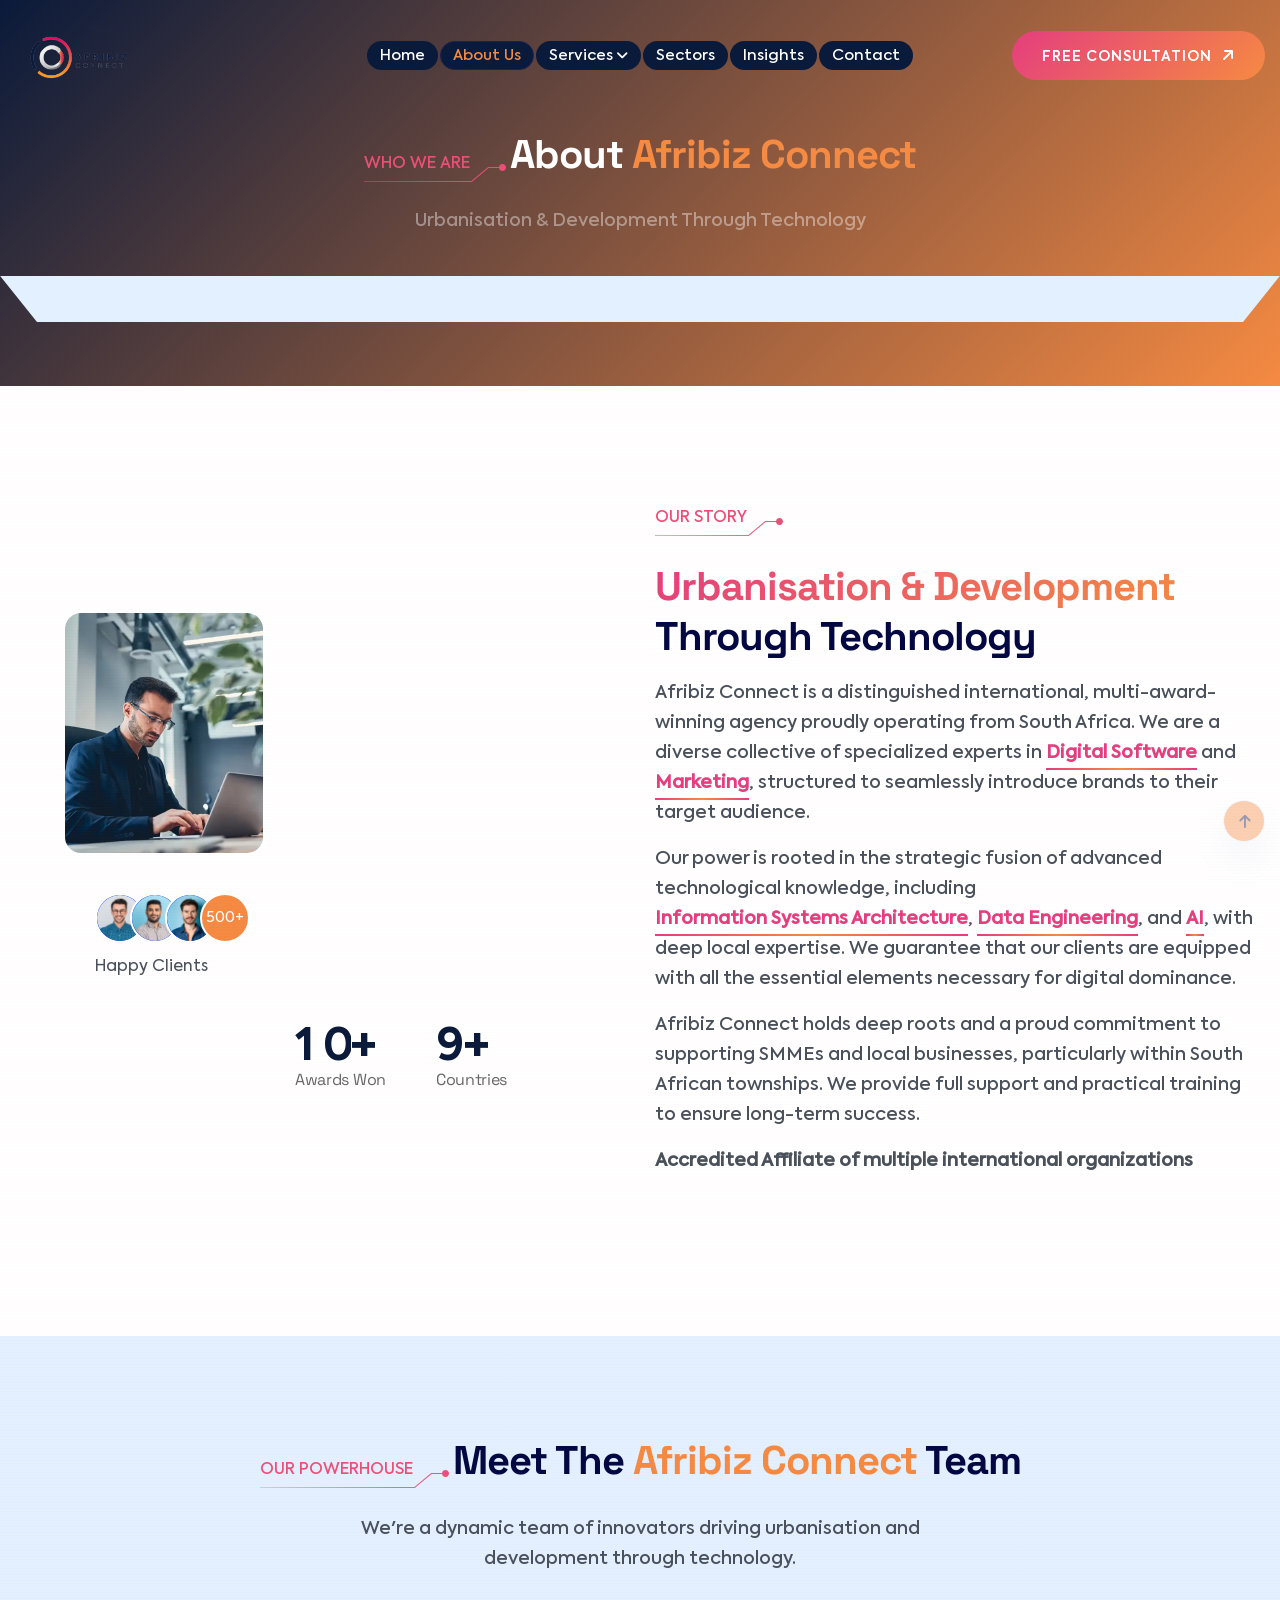
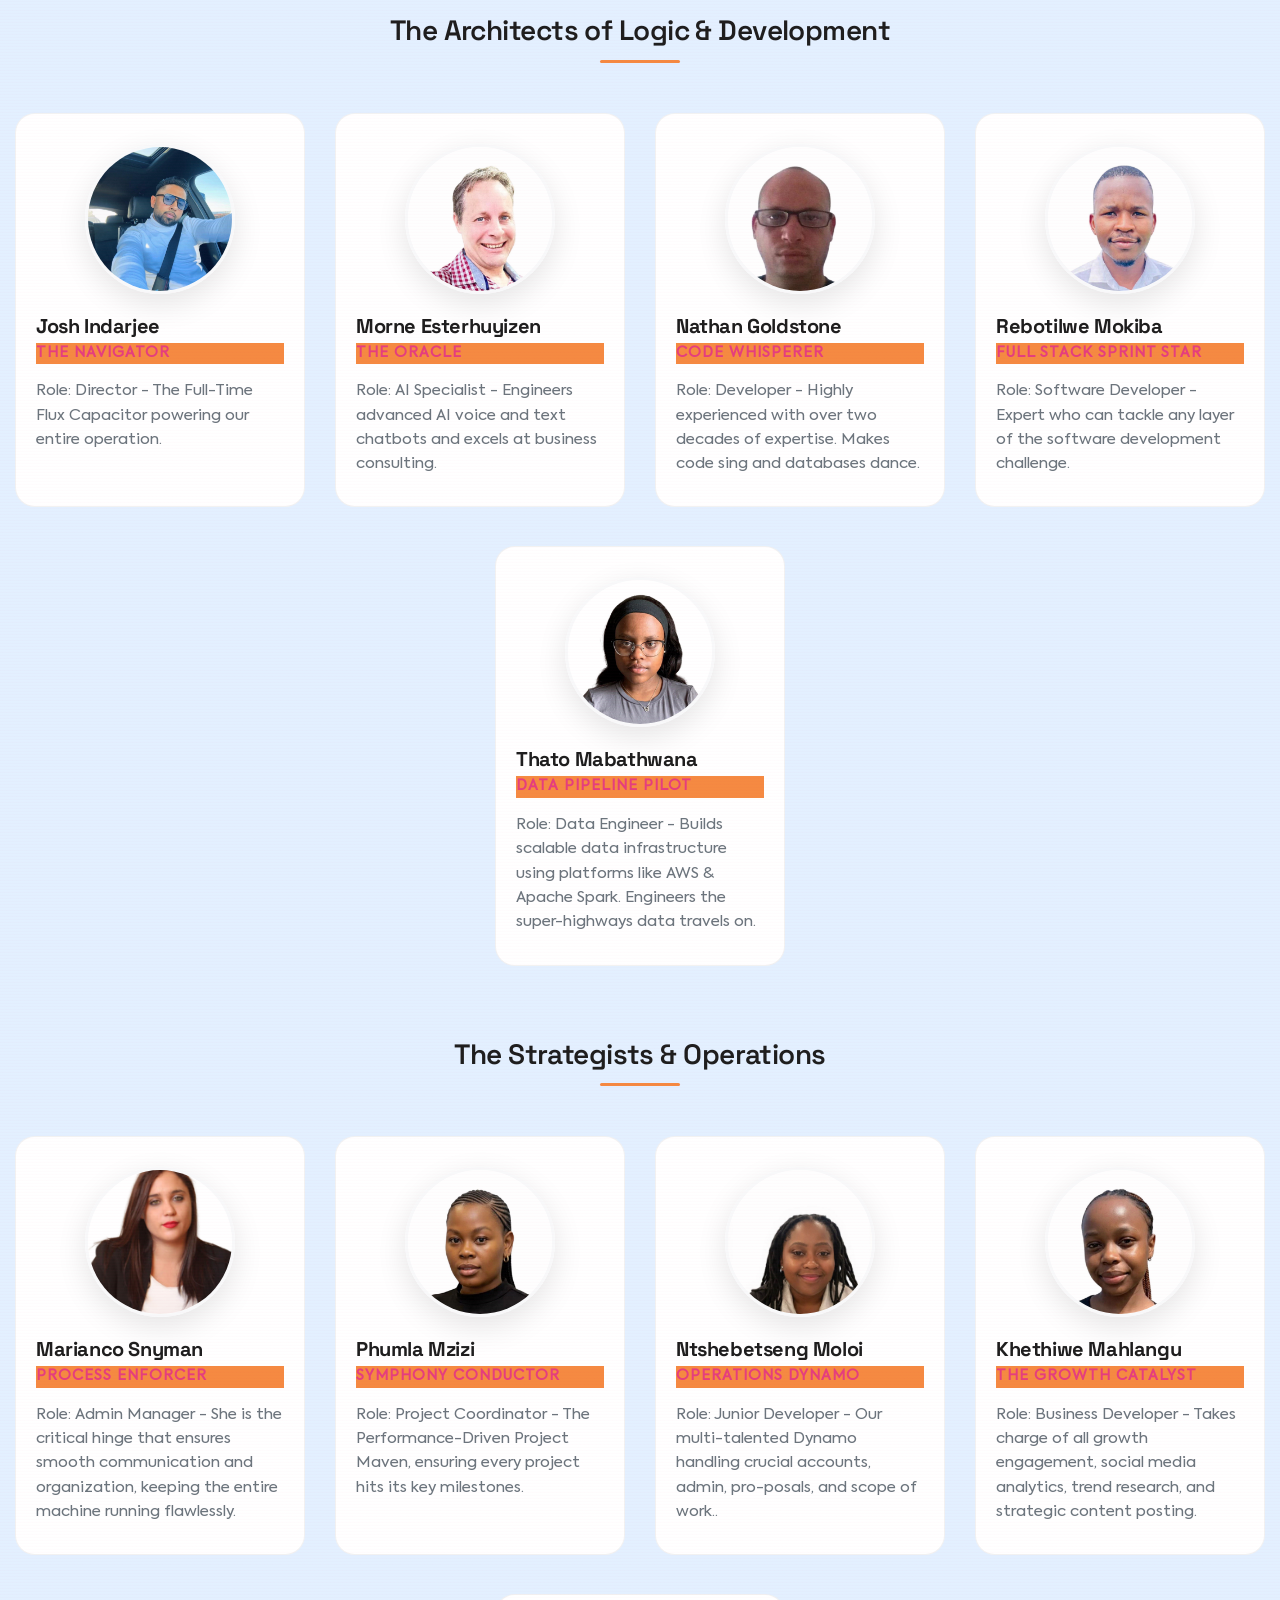
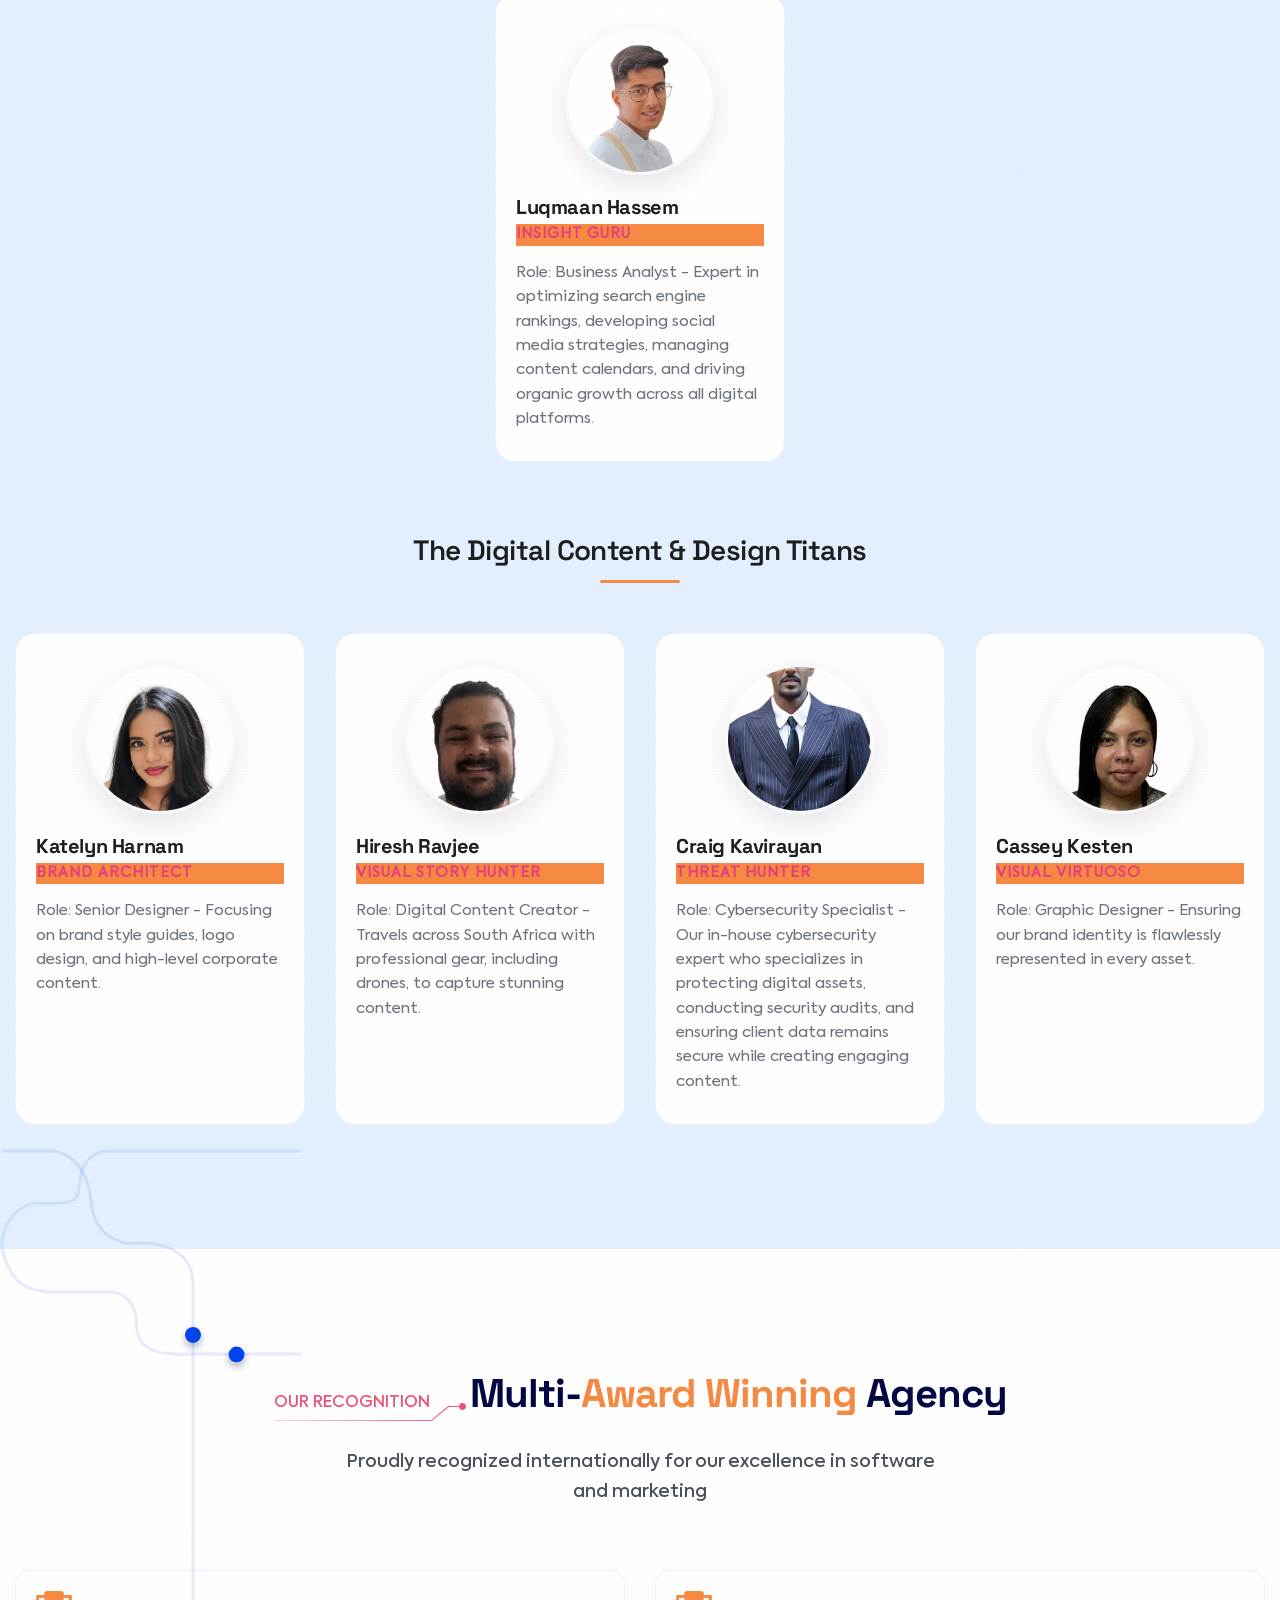
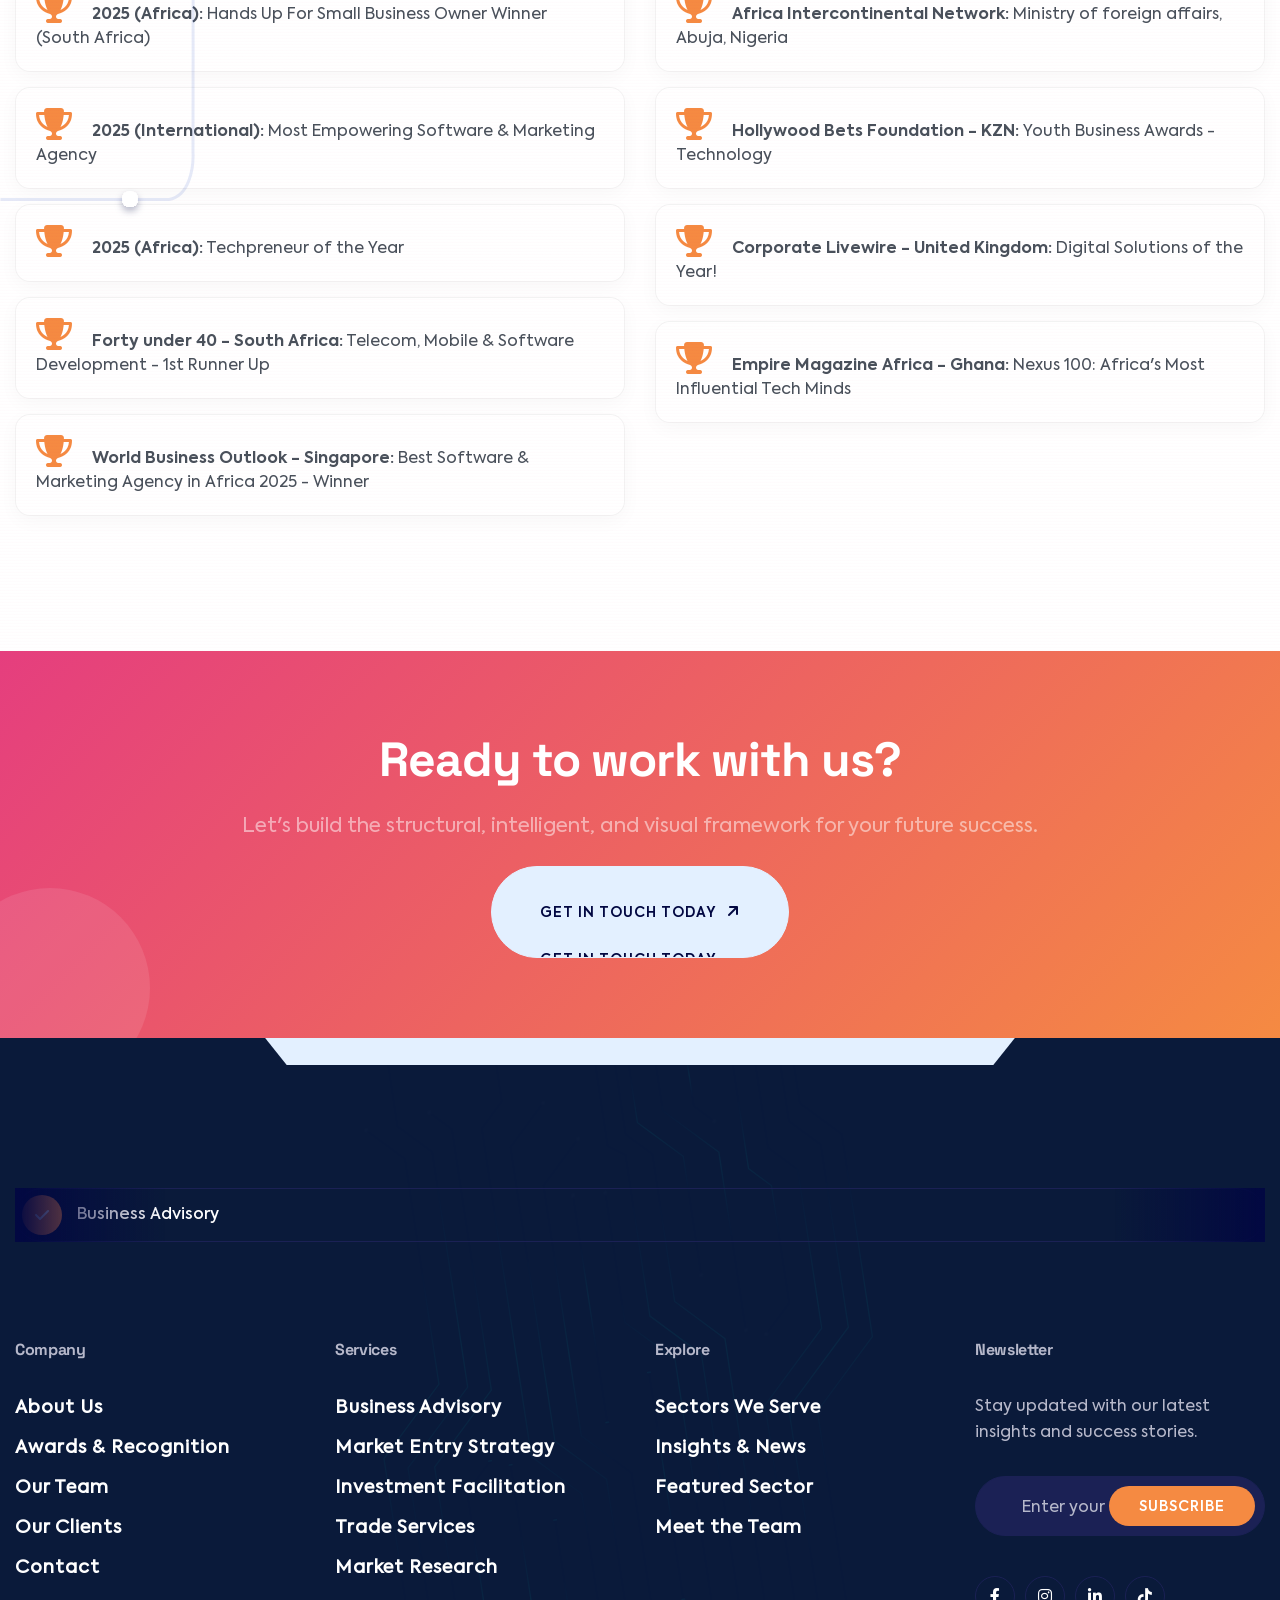
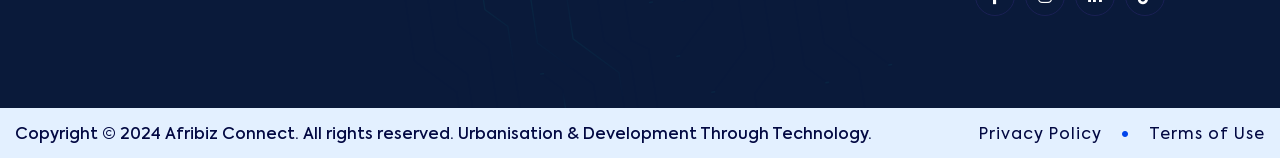
==== commit ba4df8c4: "made the website to look techwise" ====
--- a/about.html
+++ b/about.html
@@ -1,11 +1,14 @@
 <!DOCTYPE html>
 <html lang="en">
+
 <head>
     <meta charset="utf-8">
     <meta name="viewport" content="width=device-width, initial-scale=1, shrink-to-fit=no">
     <meta http-equiv="x-ua-compatible" content="ie=edge">
-    <meta name="description" content="Afribiz Connect - About Us. Learn about our mission, team, awards, and commitment to African business growth through technology.">
-    <meta name="keywords" content="Afribiz Connect, about us, team, awards, African business, technology, software development, digital marketing">
+    <meta name="description"
+        content="Afribiz Connect - About Us. Learn about our mission, team, awards, and commitment to African business growth through technology.">
+    <meta name="keywords"
+        content="Afribiz Connect, about us, team, awards, African business, technology, software development, digital marketing">
     <title>About Us - Afribiz Connect</title>
     <link rel="shortcut icon" href="images/logo1.png">
 
@@ -29,25 +32,34 @@
 
     <!-- Custom - CSS Include -->
     <link rel="stylesheet" type="text/css" href="css/style.css">
-    
+
+    <!-- Tech Font - Google Fonts -->
+    <link rel="preconnect" href="https://fonts.googleapis.com">
+    <link rel="preconnect" href="https://fonts.gstatic.com" crossorigin>
+    <link href="https://fonts.googleapis.com/css2?family=Space+Grotesk:wght@300;400;500;600;700&display=swap"
+        rel="stylesheet">
+
     <style>
         /* Team Section Styles */
         .team_section_space {
             padding: 100px 0;
         }
+
         .team_card {
             background: white;
             border-radius: 20px;
             padding: 30px 20px;
             transition: all 0.3s ease;
-            border: 1px solid rgba(0,0,0,0.05);
+            border: 1px solid rgba(0, 0, 0, 0.05);
             height: 100%;
         }
+
         .team_card:hover {
             transform: translateY(-10px);
-            box-shadow: 0 20px 40px rgba(0,0,0,0.1);
+            box-shadow: 0 20px 40px rgba(0, 0, 0, 0.1);
             border-color: transparent;
         }
+
         .team_image {
             width: 150px;
             height: 150px;
@@ -55,33 +67,39 @@
             border-radius: 50%;
             overflow: hidden;
             border: 3px solid #f8f9fa;
-            box-shadow: 0 10px 30px rgba(0,0,0,0.1);
-        }
+            box-shadow: 0 10px 30px rgba(0, 0, 0, 0.1);
+        }
+
         .team_image img {
             width: 100%;
             height: 100%;
             object-fit: cover;
         }
+
         .team_name {
             font-size: 1.25rem;
             font-weight: 700;
             margin-bottom: 5px;
             color: #1e1e1e;
-        }
+            font-family: 'Space Grotesk', sans-serif;
+        }
+
         .team_role {
-            color: #0d6efd;
+            color: #E53E7E;
             font-weight: 600;
             font-size: 0.9rem;
             text-transform: uppercase;
             letter-spacing: 1px;
             margin-bottom: 15px;
         }
+
         .team_description {
             color: #6c757d;
             font-size: 0.95rem;
             line-height: 1.6;
             margin-bottom: 0;
         }
+
         .section_subtitle {
             font-size: 1.75rem;
             font-weight: 600;
@@ -90,7 +108,9 @@
             padding-bottom: 15px;
             margin-bottom: 50px;
             text-align: center;
-        }
+            font-family: 'Space Grotesk', sans-serif;
+        }
+
         .section_subtitle:after {
             content: '';
             position: absolute;
@@ -99,29 +119,33 @@
             transform: translateX(-50%);
             width: 80px;
             height: 3px;
-            background: linear-gradient(90deg, #0d6efd, #0b5ed7);
+            background: linear-gradient(90deg, #E53E7E, #F58A42);
             border-radius: 3px;
         }
+
         .award_item {
             background: white;
             border-radius: 15px;
             padding: 20px;
             margin-bottom: 15px;
-            box-shadow: 0 5px 20px rgba(0,0,0,0.03);
-            border: 1px solid rgba(0,0,0,0.05);
+            box-shadow: 0 5px 20px rgba(0, 0, 0, 0.03);
+            border: 1px solid rgba(0, 0, 0, 0.05);
             transition: all 0.3s ease;
         }
+
         .award_item:hover {
             transform: translateX(5px);
-            box-shadow: 0 10px 30px rgba(13,110,253,0.1);
-            border-color: rgba(13,110,253,0.2);
-        }
+            box-shadow: 0 10px 30px rgba(229, 62, 126, 0.1);
+            border-color: rgba(229, 62, 126, 0.2);
+        }
+
         .cta_section {
-            background: linear-gradient(135deg, #0d6efd 0%, #0b5ed7 100%);
+            background: linear-gradient(135deg, #E53E7E 0%, #F58A42 100%);
             padding: 80px 0;
             position: relative;
             overflow: hidden;
         }
+
         .cta_section::before {
             content: '';
             position: absolute;
@@ -129,9 +153,10 @@
             right: -50px;
             width: 200px;
             height: 200px;
-            background: rgba(255,255,255,0.1);
+            background: rgba(255, 255, 255, 0.1);
             border-radius: 50%;
         }
+
         .cta_section::after {
             content: '';
             position: absolute;
@@ -139,15 +164,41 @@
             left: -50px;
             width: 200px;
             height: 200px;
-            background: rgba(255,255,255,0.1);
+            background: rgba(255, 255, 255, 0.1);
             border-radius: 50%;
+        }
+
+        /* Update existing colors to use brand colors */
+        .team_role {
+            color: #E53E7E !important;
+        }
+
+        .btn-primary {
+            background: linear-gradient(135deg, #E53E7E, #F58A42) !important;
+            border: none !important;
+        }
+
+        .btn-primary:hover {
+            background: linear-gradient(135deg, #F58A42, #E53E7E) !important;
+            transform: translateY(-2px);
+            box-shadow: 0 10px 30px rgba(229, 62, 126, 0.3) !important;
+        }
+
+        mark {
+            color: #E53E7E;
+            background: transparent;
+        }
+
+        .heading_focus_text.has_underline {
+            filter: brightness(0) saturate(100%) invert(44%) sepia(92%) saturate(1684%) hue-rotate(315deg) brightness(94%) contrast(97%);
         }
     </style>
 </head>
+
 <body>
     <div class="page_wrapper">
         <!-- Preloader - Start -->
-        <!-- <div id="preloader" class="preloader">
+        <div id="preloader" class="preloader">
             <div class="loader-circle">
                 <div class="loader-line-mask">
                     <div class="loader-line"></div>
@@ -156,7 +207,7 @@
                     <img src="images/logo1.png" alt="Afribiz Connect Logo">
                 </div>
             </div>
-        </div> -->
+        </div>
         <!-- Preloader - End -->
 
         <!-- Back To Top - Start -->
@@ -175,14 +226,17 @@
                         <div class="col-lg-3 col-5">
                             <div class="site_logo">
                                 <a class="site_link" href="index.html">
-                                    <img src="images/logo1.png" alt="Afribiz Connect – Urbanisation & Development Through Technology">
-                                    <img src="images/logo1.png" alt="Afribiz Connect – Urbanisation & Development Through Technology">
+                                    <img src="images/logo1.png"
+                                        alt="Afribiz Connect – Urbanisation & Development Through Technology">
+                                    <img src="images/logo1.png"
+                                        alt="Afribiz Connect – Urbanisation & Development Through Technology">
                                 </a>
                             </div>
                         </div>
                         <div class="col-lg-6 col-2">
                             <nav class="main_menu navbar navbar-expand-lg">
-                                <div class="main_menu_inner collapse navbar-collapse justify-content-lg-center" id="main_menu_dropdown">
+                                <div class="main_menu_inner collapse navbar-collapse justify-content-lg-center"
+                                    id="main_menu_dropdown">
                                     <ul class="main_menu_list unordered_list justify-content-center">
                                         <li>
                                             <a class="nav-link" href="index.html">Home</a>
@@ -191,7 +245,8 @@
                                             <a class="nav-link" href="about.html">About Us</a>
                                         </li>
                                         <li class="dropdown">
-                                            <a class="nav-link" href="#" id="services_submenu" role="button" data-bs-toggle="dropdown" aria-expanded="false">
+                                            <a class="nav-link" href="#" id="services_submenu" role="button"
+                                                data-bs-toggle="dropdown" aria-expanded="false">
                                                 Services
                                             </a>
                                             <ul class="dropdown-menu" aria-labelledby="services_submenu">
@@ -218,12 +273,14 @@
                         <div class="col-lg-3 col-5">
                             <ul class="header_btns_group unordered_list justify-content-end">
                                 <li>
-                                    <button class="mobile_menu_btn" type="button" data-bs-toggle="collapse" data-bs-target="#main_menu_dropdown" aria-expanded="false" aria-label="Toggle navigation">
+                                    <button class="mobile_menu_btn" type="button" data-bs-toggle="collapse"
+                                        data-bs-target="#main_menu_dropdown" aria-expanded="false"
+                                        aria-label="Toggle navigation">
                                         <i class="far fa-bars"></i>
                                     </button>
                                 </li>
                                 <li>
-                                    <a class="btn btn-primary" href="contact.html">
+                                    <a class="btn btn-primary ripple-effect" href="contact.html">
                                         <span class="btn_label" data-text="Free Consultation">Free Consultation</span>
                                         <span class="btn_icon">
                                             <i class="fa-solid fa-arrow-up-right"></i>
@@ -239,15 +296,17 @@
         <!-- Site Header - End -->
 
         <!-- Page Banner - Start -->
-        <section class="page_banner_section bg-dark section_decoration" style="background-image: url('images/bg_image_2.webp');">
+        <section class="page_banner_section bg-dark section_decoration scanline"
+            style="background-image: url('images/bg_image_2.webp');">
             <div class="container">
                 <div class="row">
-                    <div class="col-12 text-center">
+                    <div class="col-12 text-center fade-up">
                         <div class="heading_block text-white">
-                            <div class="heading_focus_text has_underline text-white d-inline-flex" style="background-image: url('images/shape_title_under_line.svg');">
+                            <div class="heading_focus_text has_underline text-white d-inline-flex"
+                                style="background-image: url('images/shape_title_under_line.svg');">
                                 Who We Are
                             </div>
-                            <h1 class="heading_text text-white mb-0">
+                            <h1 class="heading_text text-white mb-0 glitch">
                                 About <mark>Afribiz Connect</mark>
                             </h1>
                             <p class="heading_description text-white-50">
@@ -264,13 +323,14 @@
         <!-- Page Banner - End -->
 
         <!-- About Content Section - Start -->
-        <section class="about_section section_space">
+        <section class="about_section section_space matrix-bg">
             <div class="container">
                 <div class="row align-items-center">
-                    <div class="col-lg-6">
+                    <div class="col-lg-6 fade-up">
                         <div class="about_image_2">
                             <div class="image_wrap">
-                                <img src="images/about_image_6.webp" alt="Afribiz Connect Team" class="img-fluid rounded-4">
+                                <img src="images/about_image_6.webp" alt="Afribiz Connect Team"
+                                    class="img-fluid rounded-4">
                             </div>
                             <div class="about_funfact_info" style="background-image: url('images/shape_bg_1.webp');">
                                 <div class="customer_count">
@@ -293,14 +353,14 @@
                                 <div class="about_funfact_counter">
                                     <div class="funfact_item">
                                         <div class="counter_value">
-                                            <span class="odometer" data-count="10">0</span>
+                                            <span class="odometer counter-number" data-count="10">0</span>
                                             <span>+</span>
                                         </div>
                                         <h3 class="funfact_title mb-0">Awards Won</h3>
                                     </div>
                                     <div class="funfact_item">
                                         <div class="counter_value">
-                                            <span class="odometer" data-count="9">0</span>
+                                            <span class="odometer counter-number" data-count="9">0</span>
                                             <span>+</span>
                                         </div>
                                         <h3 class="funfact_title mb-0">Countries</h3>
@@ -312,23 +372,36 @@
                             </div>
                         </div>
                     </div>
-                    <div class="col-lg-6">
+                    <div class="col-lg-6 fade-up">
                         <div class="about_content">
                             <div class="heading_block">
-                                <div class="heading_focus_text has_underline d-inline-flex" style="background-image: url('images/shape_title_under_line.svg');">
+                                <div class="heading_focus_text has_underline d-inline-flex"
+                                    style="background-image: url('images/shape_title_under_line.svg');">
                                     Our Story
                                 </div>
-                                <h2 class="heading_text">
-                                    <mark>Urbanisation & Development</mark> Through Technology
+                                <h2 class="heading_text glitch">
+                                    <mark class="gradient-text-pink">Urbanisation & Development</mark> Through
+                                    Technology
                                 </h2>
                                 <p class="heading_description">
-                                    Afribiz Connect is a distinguished international, multi-award-winning agency proudly operating from South Africa. We are a diverse collective of specialized experts in Digital Software and Marketing, structured to seamlessly introduce brands to their target audience.
+                                    Afribiz Connect is a distinguished international, multi-award-winning agency proudly
+                                    operating from South Africa. We are a diverse collective of specialized experts in
+                                    <span class="tech-highlight">Digital Software</span> and <span
+                                        class="tech-highlight">Marketing</span>, structured to seamlessly introduce
+                                    brands to their target audience.
                                 </p>
                                 <p class="heading_description">
-                                    Our power is rooted in the strategic fusion of advanced technological knowledge, including Information Systems Architecture, Data Engineering, and AI, with deep local expertise. We guarantee that our clients are equipped with all the essential elements necessary for digital dominance.
+                                    Our power is rooted in the strategic fusion of advanced technological knowledge,
+                                    including <span class="tech-highlight">Information Systems Architecture</span>,
+                                    <span class="tech-highlight">Data Engineering</span>, and <span
+                                        class="tech-highlight">AI</span>, with deep local expertise. We guarantee that
+                                    our clients are equipped with all the essential elements necessary for digital
+                                    dominance.
                                 </p>
                                 <p class="heading_description">
-                                    Afribiz Connect holds deep roots and a proud commitment to supporting SMMEs and local businesses, particularly within South African townships. We provide full support and practical training to ensure long-term success.
+                                    Afribiz Connect holds deep roots and a proud commitment to supporting SMMEs and
+                                    local businesses, particularly within South African townships. We provide full
+                                    support and practical training to ensure long-term success.
                                 </p>
                                 <p class="heading_description fw-bold">
                                     Accredited Affiliate of multiple international organizations
@@ -342,23 +415,24 @@
         <!-- About Content Section - End -->
 
         <!-- Team Section - Start -->
-        <section class="team_section team_section_space bg-light section_decoration">
+        <section class="team_section team_section_space bg-light section_decoration matrix-bg">
             <div class="container">
                 <div class="heading_block text-center">
-                    <div class="heading_focus_text has_underline d-inline-flex" style="background-image: url('images/shape_title_under_line.svg');">
+                    <div class="heading_focus_text has_underline d-inline-flex fade-up"
+                        style="background-image: url('images/shape_title_under_line.svg');">
                         Our Powerhouse
                     </div>
-                    <h2 class="heading_text mb-0">
+                    <h2 class="heading_text mb-0 fade-up glitch">
                         Meet The <mark>Afribiz Connect</mark> Team
                     </h2>
-                    <p class="heading_description">
+                    <p class="heading_description fade-up">
                         We're a dynamic team of innovators driving urbanisation and development through technology.
                     </p>
                 </div>
 
                 <!-- THE ARCHITECTS OF LOGIC & DEVELOPMENT -->
-                <h3 class="section_subtitle">The Architects of Logic & Development</h3>
-                <div class="row">
+                <h3 class="section_subtitle fade-up">The Architects of Logic & Development</h3>
+                <div class="row stagger-fade">
                     <!-- Josh Indarjee -->
                     <div class="col-lg-3 col-md-6 mb-4">
                         <div class="team_card">
@@ -367,10 +441,11 @@
                             </div>
                             <h4 class="team_name">Josh Indarjee</h4>
                             <p class="team_role">The Navigator</p>
-                            <p class="team_description">Role: Director - The Full-Time Flux Capacitor powering our entire operation.</p>
-                        </div>
-                    </div>
-                    
+                            <p class="team_description">Role: Director - The Full-Time Flux Capacitor powering our
+                                entire operation.</p>
+                        </div>
+                    </div>
+
                     <!-- Morne Esterhuyizen -->
                     <div class="col-lg-3 col-md-6 mb-4">
                         <div class="team_card">
@@ -379,10 +454,11 @@
                             </div>
                             <h4 class="team_name">Morne Esterhuyizen</h4>
                             <p class="team_role">The Oracle</p>
-                            <p class="team_description">Role: AI Specialist - Engineers advanced AI voice and text chatbots and excels at business consulting.</p>
-                        </div>
-                    </div>
-                    
+                            <p class="team_description">Role: AI Specialist - Engineers advanced AI voice and text
+                                chatbots and excels at business consulting.</p>
+                        </div>
+                    </div>
+
                     <!-- Nathan Goldstone -->
                     <div class="col-lg-3 col-md-6 mb-4">
                         <div class="team_card">
@@ -391,10 +467,11 @@
                             </div>
                             <h4 class="team_name">Nathan Goldstone</h4>
                             <p class="team_role">Code Whisperer</p>
-                            <p class="team_description">Role: Developer - Highly experienced with over two decades of expertise. Makes code sing and databases dance.</p>
-                        </div>
-                    </div>
-                    
+                            <p class="team_description">Role: Developer - Highly experienced with over two decades of
+                                expertise. Makes code sing and databases dance.</p>
+                        </div>
+                    </div>
+
                     <!-- Rebotilwe Mokiba -->
                     <div class="col-lg-3 col-md-6 mb-4">
                         <div class="team_card">
@@ -403,24 +480,13 @@
                             </div>
                             <h4 class="team_name">Rebotilwe Mokiba</h4>
                             <p class="team_role">Full Stack Sprint Star</p>
-                            <p class="team_description">Role: Software Developer - Expert who can tackle any layer of the software development challenge.</p>
+                            <p class="team_description">Role: Software Developer - Expert who can tackle any layer of
+                                the software development challenge.</p>
                         </div>
                     </div>
                 </div>
 
                 <div class="row justify-content-center">
-                    <!-- Celumusa Potgieter -->
-                    <!-- <div class="col-lg-3 col-md-6 mb-4">
-                        <div class="team_card">
-                            <div class="team_image">
-                                <img src="images/team/person-12.jpeg" alt="Celumusa Potgieter">
-                            </div>
-                            <h4 class="team_name">Celumusa Potgieter</h4>
-                            <p class="team_role">Blueprint Builder</p>
-                            <p class="team_description">Role: Information Systems Architect - Specializes in Systems Development and Computer Architecture. Designs the DNA of our technology.</p>
-                        </div> -->
-                    </div>
-                     <div class="row justify-content-center">
                     <!-- Thato Mabathwana -->
                     <div class="col-lg-3 col-md-6 mb-4">
                         <div class="team_card">
@@ -429,14 +495,15 @@
                             </div>
                             <h4 class="team_name">Thato Mabathwana</h4>
                             <p class="team_role">Data Pipeline Pilot</p>
-                            <p class="team_description">Role: Data Engineer - Builds scalable data infrastructure using platforms like AWS & Apache Spark. Engineers the super-highways data travels on.</p>
+                            <p class="team_description">Role: Data Engineer - Builds scalable data infrastructure using
+                                platforms like AWS & Apache Spark. Engineers the super-highways data travels on.</p>
                         </div>
                     </div>
                 </div>
 
                 <!-- THE STRATEGISTS & OPERATIONS -->
-                <h3 class="section_subtitle mt-5">The Strategists & Operations</h3>
-                <div class="row">
+                <h3 class="section_subtitle mt-5 fade-up">The Strategists & Operations</h3>
+                <div class="row stagger-fade">
                     <!-- Marianco Snyman -->
                     <div class="col-lg-3 col-md-6 mb-4">
                         <div class="team_card">
@@ -445,10 +512,15 @@
                             </div>
                             <h4 class="team_name">Marianco Snyman</h4>
                             <p class="team_role">Process Enforcer</p>
-                            <p class="team_description">Role: Admin Manager - The critical hinge that ensures smooth communication and organization, keeping the entire machine running flawlessly.</p>
-                        </div>
-                    </div>
-                    
+                            <p class="team_description">Role: Admin Manager - She is the critical hinge
+                                that ensures smooth
+                                communication and
+                                organization, keeping the
+                                entire machine running
+                                flawlessly.</p>
+                        </div>
+                    </div>
+
                     <!-- Phumla Mzizi -->
                     <div class="col-lg-3 col-md-6 mb-4">
                         <div class="team_card">
@@ -456,23 +528,29 @@
                                 <img src="images/team/person-10.jpeg" alt="Phumla Mzizi">
                             </div>
                             <h4 class="team_name">Phumla Mzizi</h4>
-                            <p class="team_role">Operations Dynamo</p>
-                            <p class="team_description">Role: Project Coordinator - The Performance-Driven Project Maven, ensuring every project hits its key milestones.</p>
-                        </div>
-                    </div>
-                    
+                            <p class="team_role">SYMPHONY
+CONDUCTOR</p>
+                            <p class="team_description">Role: Project Coordinator - The Performance-Driven Project
+                                Maven, ensuring every project hits its key milestones.</p>
+                        </div>
+                    </div>
+
                     <!-- Ntshe betseng Moloi -->
                     <div class="col-lg-3 col-md-6 mb-4">
                         <div class="team_card">
                             <div class="team_image">
                                 <img src="images/team/person-15.jpeg" alt="Ntshe betseng Moloi">
                             </div>
-                            <h4 class="team_name">Ntshe betseng Moloi</h4>
-                            <p class="team_role">Junior Developer</p>
-                            <p class="team_description">Our multi-talented Dynamo handling crucial accounts, admin, proposals, and scope of work.</p>
-                        </div>
-                    </div>
-                    
+                            <h4 class="team_name">Ntshebetseng Moloi</h4>
+                            <p class="team_role">OPERATIONS
+DYNAMO</p>
+                            <p class="team_description">Role: Junior Developer - Our multi-talented Dynamo
+handling crucial accounts,
+admin, pro-posals, and
+scope of work..</p>
+                        </div>
+                    </div>
+
                     <!-- Khethiwe Mahlangu -->
                     <div class="col-lg-3 col-md-6 mb-4">
                         <div class="team_card">
@@ -481,28 +559,31 @@
                             </div>
                             <h4 class="team_name">Khethiwe Mahlangu</h4>
                             <p class="team_role">The Growth Catalyst</p>
-                            <p class="team_description">Role: Business Developer - Takes charge of all growth engagement, social media analytics, trend research, and strategic content posting.</p>
+                            <p class="team_description">Role: Business Developer - Takes charge of all growth
+                                engagement, social media analytics, trend research, and strategic content posting.</p>
                         </div>
                     </div>
                 </div>
 
                 <div class="row justify-content-center">
-                    <!-- Karabo Ramotala -->
-                    <div class="col-lg-3 col-md-6 mb-4">
-                        <div class="team_card">
-                            <div class="team_image">
-                                <img src="images/team/person-12.jpeg" alt="Karabo Ramotala">
+                    <!-- Luqmaan Hassem -->
+                    <div class="col-lg-3 col-md-6 mb-4">
+                        <div class="team_card">
+                            <div class="team_image">
+                                <img src="images/team/person-12.jpeg" alt="Luqmaan Hassem">
                             </div>
                             <h4 class="team_name">Luqmaan Hassem</h4>
-                            <p class="team_role">Business Analyst</p>
-                          <p class="team_description">Role: Social Media & SEO Manager - Expert in optimizing search engine rankings, developing social media strategies, managing content calendars, and driving organic growth across all digital platforms.</p>
+                            <p class="team_role">Insight Guru </p>
+                            <p class="team_description">Role: Business Analyst - Expert in optimizing search engine rankings, developing social
+                                media strategies, managing content calendars, and driving organic growth across all
+                                digital platforms.</p>
                         </div>
                     </div>
                 </div>
 
                 <!-- THE DIGITAL CONTENT & DESIGN TITANS -->
-                <h3 class="section_subtitle mt-5">The Digital Content & Design Titans</h3>
-                <div class="row">
+                <h3 class="section_subtitle mt-5 fade-up">The Digital Content & Design Titans</h3>
+                <div class="row stagger-fade">
                     <!-- Katelyn Harnam -->
                     <div class="col-lg-3 col-md-6 mb-4">
                         <div class="team_card">
@@ -511,10 +592,11 @@
                             </div>
                             <h4 class="team_name">Katelyn Harnam</h4>
                             <p class="team_role">Brand Architect</p>
-                            <p class="team_description">Role: Senior Designer - Focusing on brand style guides, logo design, and high-level corporate content.</p>
-                        </div>
-                    </div>
-                    
+                            <p class="team_description">Role: Senior Designer - Focusing on brand style guides, logo
+                                design, and high-level corporate content.</p>
+                        </div>
+                    </div>
+
                     <!-- Hiresh Ravjee -->
                     <div class="col-lg-3 col-md-6 mb-4">
                         <div class="team_card">
@@ -523,22 +605,25 @@
                             </div>
                             <h4 class="team_name">Hiresh Ravjee</h4>
                             <p class="team_role">Visual Story Hunter</p>
-                            <p class="team_description">Role: Digital Content Creator - Travels across South Africa with professional gear, including drones, to capture stunning content.</p>
-                        </div>
-                    </div>
-                    
-                    <!-- Joseph Salanji -->
-                    <div class="col-lg-3 col-md-6 mb-4">
-                        <div class="team_card">
-                            <div class="team_image">
-                                <img src="images/team/person-13.jpeg" alt="Joseph Salanji">
+                            <p class="team_description">Role: Digital Content Creator - Travels across South Africa with
+                                professional gear, including drones, to capture stunning content.</p>
+                        </div>
+                    </div>
+
+                    <!-- Craig Kavirayan -->
+                    <div class="col-lg-3 col-md-6 mb-4">
+                        <div class="team_card">
+                            <div class="team_image">
+                                <img src="images/team/person-13.jpeg" alt="Craig Kavirayan">
                             </div>
                             <h4 class="team_name">Craig Kavirayan</h4>
-                            <p class="team_role">Cybersecurity Specialist</p>
-                           <p class="team_description">Role: Digital Content Creator - Our in-house cybersecurity expert who specializes in protecting digital assets, conducting security audits, and ensuring client data remains secure while creating engaging content.</p>
-                        </div>
-                    </div>
-                    
+                            <p class="team_role">Threat Hunter</p>
+                            <p class="team_description">Role: Cybersecurity Specialist - Our in-house cybersecurity expert who specializes in protecting
+                                digital assets, conducting security audits, and ensuring client data remains secure
+                                while creating engaging content.</p>
+                        </div>
+                    </div>
+
                     <!-- Cassey Kesten -->
                     <div class="col-lg-3 col-md-6 mb-4">
                         <div class="team_card">
@@ -547,12 +632,13 @@
                             </div>
                             <h4 class="team_name">Cassey Kesten</h4>
                             <p class="team_role">Visual Virtuoso</p>
-                            <p class="team_description">Role: Graphic Designer - Ensuring our brand identity is flawlessly represented in every asset.</p>
-                        </div>
-                    </div>
-                </div>
-            </div>
-            
+                            <p class="team_description">Role: Graphic Designer - Ensuring our brand identity is
+                                flawlessly represented in every asset.</p>
+                        </div>
+                    </div>
+                </div>
+            </div>
+
             <!-- Decoration Elements -->
             <div class="decoration_item shape_image_1">
                 <img src="images/shape_line_5.svg" alt="Decorative Shape">
@@ -564,102 +650,107 @@
         <!-- Team Section - End -->
 
         <!-- Awards Section - Start -->
-        <section class="awards_section section_space">
+        <section class="awards_section section_space matrix-bg">
             <div class="container">
                 <div class="heading_block text-center">
-                    <div class="heading_focus_text has_underline d-inline-flex" style="background-image: url('images/shape_title_under_line.svg');">
+                    <div class="heading_focus_text has_underline d-inline-flex fade-up"
+                        style="background-image: url('images/shape_title_under_line.svg');">
                         Our Recognition
                     </div>
-                    <h2 class="heading_text mb-0">
+                    <h2 class="heading_text mb-0 fade-up glitch">
                         Multi-<mark>Award Winning</mark> Agency
                     </h2>
-                    <p class="heading_description">
+                    <p class="heading_description fade-up">
                         Proudly recognized internationally for our excellence in software and marketing
                     </p>
                 </div>
-                
-                <div class="row mt-5">
+
+                <div class="row mt-5 stagger-fade">
                     <div class="col-lg-6">
                         <div class="award_item">
                             <span class="icon_list_icon me-3">
-                                <i class="fa-solid fa-trophy fa-2x text-warning"></i>
+                                <i class="fa-solid fa-trophy fa-2x" style="color: #F58A42;"></i>
                             </span>
                             <span class="icon_list_text">
                                 <strong>2025 (Africa):</strong> Hands Up For Small Business Owner Winner (South Africa)
                             </span>
                         </div>
-                        
+
                         <div class="award_item">
                             <span class="icon_list_icon me-3">
-                                <i class="fa-solid fa-trophy fa-2x text-warning"></i>
+                                <i class="fa-solid fa-trophy fa-2x" style="color: #F58A42;"></i>
                             </span>
                             <span class="icon_list_text">
                                 <strong>2025 (International):</strong> Most Empowering Software & Marketing Agency
                             </span>
                         </div>
-                        
+
                         <div class="award_item">
                             <span class="icon_list_icon me-3">
-                                <i class="fa-solid fa-trophy fa-2x text-warning"></i>
+                                <i class="fa-solid fa-trophy fa-2x" style="color: #F58A42;"></i>
                             </span>
                             <span class="icon_list_text">
                                 <strong>2025 (Africa):</strong> Techpreneur of the Year
                             </span>
                         </div>
-                        
+
                         <div class="award_item">
                             <span class="icon_list_icon me-3">
-                                <i class="fa-solid fa-trophy fa-2x text-warning"></i>
+                                <i class="fa-solid fa-trophy fa-2x" style="color: #F58A42;"></i>
                             </span>
                             <span class="icon_list_text">
-                                <strong>Forty under 40 - South Africa:</strong> Telecom, Mobile & Software Development - 1st Runner Up
-                            </span>
-                        </div>
-                        
+                                <strong>Forty under 40 - South Africa:</strong> Telecom, Mobile & Software Development -
+                                1st Runner Up
+                            </span>
+                        </div>
+
                         <div class="award_item">
                             <span class="icon_list_icon me-3">
-                                <i class="fa-solid fa-trophy fa-2x text-warning"></i>
+                                <i class="fa-solid fa-trophy fa-2x" style="color: #F58A42;"></i>
                             </span>
                             <span class="icon_list_text">
-                                <strong>World Business Outlook - Singapore:</strong> Best Software & Marketing Agency in Africa 2025 - Winner
-                            </span>
-                        </div>
-                    </div>
-                    
+                                <strong>World Business Outlook - Singapore:</strong> Best Software & Marketing Agency in
+                                Africa 2025 - Winner
+                            </span>
+                        </div>
+                    </div>
+
                     <div class="col-lg-6">
                         <div class="award_item">
                             <span class="icon_list_icon me-3">
-                                <i class="fa-solid fa-trophy fa-2x text-warning"></i>
+                                <i class="fa-solid fa-trophy fa-2x" style="color: #F58A42;"></i>
                             </span>
                             <span class="icon_list_text">
-                                <strong>Africa Intercontinental Network:</strong> Ministry of foreign affairs, Abuja, Nigeria
-                            </span>
-                        </div>
-                        
+                                <strong>Africa Intercontinental Network:</strong> Ministry of foreign affairs, Abuja,
+                                Nigeria
+                            </span>
+                        </div>
+
                         <div class="award_item">
                             <span class="icon_list_icon me-3">
-                                <i class="fa-solid fa-trophy fa-2x text-warning"></i>
+                                <i class="fa-solid fa-trophy fa-2x" style="color: #F58A42;"></i>
                             </span>
                             <span class="icon_list_text">
                                 <strong>Hollywood Bets Foundation - KZN:</strong> Youth Business Awards - Technology
                             </span>
                         </div>
-                        
+
                         <div class="award_item">
                             <span class="icon_list_icon me-3">
-                                <i class="fa-solid fa-trophy fa-2x text-warning"></i>
+                                <i class="fa-solid fa-trophy fa-2x" style="color: #F58A42;"></i>
                             </span>
                             <span class="icon_list_text">
                                 <strong>Corporate Livewire - United Kingdom:</strong> Digital Solutions of the Year!
                             </span>
                         </div>
-                        
+
                         <div class="award_item">
                             <span class="icon_list_icon me-3">
-                                <i class="fa-solid fa-trophy fa-2x text-warning"></i>
+                                <i class="fa-solid fa-trophy fa-2x" style="color: #F58A42;"></i>
                             </span>
                             <span class="icon_list_text">
-                                <strong>Empire Magazine Africa - Ghana:</strong> Nexus 100: Africa's Most Influential Tech Minds
+                                <strong>Empire Magazine Africa - Ghana:</strong> Nexus 100: Africa's Most Influential
+                                Tech Minds
                             </span>
                         </div>
                     </div>
@@ -669,13 +760,14 @@
         <!-- Awards Section - End -->
 
         <!-- Call to Action - Start -->
-        <section class="cta_section">
+        <section class="cta_section scanline">
             <div class="container position-relative">
                 <div class="row">
-                    <div class="col-lg-8 mx-auto text-center">
+                    <div class="col-lg-8 mx-auto text-center fade-up">
                         <h2 class="text-white display-5 fw-bold mb-4">Ready to work with us?</h2>
-                        <p class="text-white-50 fs-5 mb-4">Let's build the structural, intelligent, and visual framework for your future success.</p>
-                        <a href="contact.html" class="btn btn-light btn-lg px-5 py-3">
+                        <p class="text-white-50 fs-5 mb-4">Let's build the structural, intelligent, and visual framework
+                            for your future success.</p>
+                        <a href="contact.html" class="btn btn-light btn-lg px-5 py-3 ripple-effect">
                             <span class="btn_label" data-text="Get In Touch Today">Get In Touch Today</span>
                             <span class="btn_icon">
                                 <i class="fa-solid fa-arrow-up-right"></i>
@@ -688,7 +780,8 @@
         <!-- Call to Action - End -->
 
         <!-- Site Footer - Start -->
-        <footer class="site_footer footer_layout_2 section_decoration" style="background-image: url('images/bg_pattern_3.svg');">
+        <footer class="site_footer footer_layout_2 section_decoration data-stream"
+            style="background-image: url('images/bg_pattern_3.svg');">
             <div class="decoration_item shape_image_1">
                 <img src="images/shape_space_2.svg" alt="Decorative Shape">
             </div>
@@ -697,67 +790,66 @@
                 <div class="service_pill_carousel swiper">
                     <div class="swiper-wrapper">
                         <div class="swiper-slide">
-                            <a class="service_pill_block" href="software-development.html">
+                            <a class="service_pill_block" href="business-advisory.html">
                                 <i class="fa-solid fa-check"></i>
-                                <span>Software Development</span>
+                                <span>Business Advisory</span>
                             </a>
                         </div>
                         <div class="swiper-slide">
-                            <a class="service_pill_block" href="information-architecture.html">
+                            <a class="service_pill_block" href="market-entry.html">
                                 <i class="fa-solid fa-check"></i>
-                                <span>Information Architecture</span>
+                                <span>Market Entry</span>
                             </a>
                         </div>
                         <div class="swiper-slide">
-                            <a class="service_pill_block" href="data-engineering.html">
+                            <a class="service_pill_block" href="investment.html">
                                 <i class="fa-solid fa-check"></i>
-                                <span>Data Engineering</span>
+                                <span>Investment</span>
                             </a>
                         </div>
                         <div class="swiper-slide">
-                            <a class="service_pill_block" href="ai-solutions.html">
+                            <a class="service_pill_block" href="trade-services.html">
                                 <i class="fa-solid fa-check"></i>
-                                <span>AI Solutions</span>
+                                <span>Trade Services</span>
                             </a>
                         </div>
                         <div class="swiper-slide">
-                            <a class="service_pill_block" href="digital-marketing.html">
+                            <a class="service_pill_block" href="research.html">
                                 <i class="fa-solid fa-check"></i>
-                                <span>Digital Marketing</span>
+                                <span>Market Research</span>
                             </a>
                         </div>
                         <div class="swiper-slide">
-                            <a class="service_pill_block" href="smmesupport.html">
+                            <a class="service_pill_block" href="sectors.html">
                                 <i class="fa-solid fa-check"></i>
-                                <span>SMME Support</span>
+                                <span>Sectors</span>
                             </a>
                         </div>
                         <div class="swiper-slide">
-                            <a class="service_pill_block" href="township-business.html">
+                            <a class="service_pill_block" href="insights.html">
                                 <i class="fa-solid fa-check"></i>
-                                <span>Township Business</span>
+                                <span>Insights</span>
                             </a>
                         </div>
                     </div>
                 </div>
-                
+
                 <!-- Footer Main Content -->
                 <div class="footer_main_content">
-                    <div class="row">
+                    <div class="row stagger-fade">
                         <div class="col-lg-3 col-md-6">
                             <div class="footer_widget">
                                 <h3 class="footer_info_title">Company</h3>
                                 <ul class="icon_list unordered_list_block">
                                     <li><a href="about.html">About Us</a></li>
-                                    <li><a href="awards.html">Awards & Recognition</a></li>
-                                    <li><a href="team.html">Our Team</a></li>
-                                    <li><a href="clients.html">Our Clients</a></li>
-                                    <li><a href="careers.html">Careers</a></li>
+                                    <li><a href="#awards">Awards & Recognition</a></li>
+                                    <li><a href="#team">Our Team</a></li>
+                                    <li><a href="index.html#clients">Our Clients</a></li>
                                     <li><a href="contact.html">Contact</a></li>
                                 </ul>
                             </div>
                         </div>
-                        
+
                         <div class="col-lg-3 col-md-6">
                             <div class="footer_widget">
                                 <h3 class="footer_info_title">Services</h3>
@@ -770,20 +862,19 @@
                                 </ul>
                             </div>
                         </div>
-                        
+
                         <div class="col-lg-3 col-md-6">
                             <div class="footer_widget">
-                                <h3 class="footer_info_title">Support</h3>
+                                <h3 class="footer_info_title">Explore</h3>
                                 <ul class="icon_list unordered_list_block">
-                                    <li><a href="faq.html">FAQ</a></li>
-                                    <li><a href="training.html">Training Programs</a></li>
-                                    <li><a href="township-support.html">Township Support</a></li>
-                                    <li><a href="privacy.html">Privacy Policy</a></li>
-                                    <li><a href="terms.html">Terms of Use</a></li>
+                                    <li><a href="sectors.html">Sectors We Serve</a></li>
+                                    <li><a href="insights.html">Insights & News</a></li>
+                                    <li><a href="sectors.html#featured">Featured Sector</a></li>
+                                    <li><a href="#team">Meet the Team</a></li>
                                 </ul>
                             </div>
                         </div>
-                        
+
                         <div class="col-lg-3 col-md-6">
                             <div class="footer_widget">
                                 <h3 class="footer_info_title">Newsletter</h3>
@@ -793,38 +884,43 @@
                                     <button type="submit">Subscribe</button>
                                 </form>
                                 <ul class="social_icons_block unordered_list mt-3">
-                                    <li><a href="#"><i class="fa-brands fa-linkedin-in"></i></a></li>
-                                    <li><a href="#"><i class="fa-brands fa-twitter"></i></a></li>
-                                    <li><a href="#"><i class="fa-brands fa-facebook-f"></i></a></li>
-                                    <li><a href="#"><i class="fa-brands fa-instagram"></i></a></li>
+                                    <li><a href="https://www.facebook.com/afribizconnect" target="_blank"><i
+                                                class="fa-brands fa-facebook-f"></i></a></li>
+                                    <li><a href="https://www.instagram.com/afribizconnect_/" target="_blank"><i
+                                                class="fa-brands fa-instagram"></i></a></li>
+                                    <li><a href="https://www.linkedin.com/company/afribiz-connect1/" target="_blank"><i
+                                                class="fa-brands fa-linkedin-in"></i></a></li>
+                                    <li><a href="https://www.tiktok.com/@afribiz.connect?lang=en-GB" target="_blank"><i
+                                                class="fa-brands fa-tiktok"></i></a></li>
                                 </ul>
                             </div>
                         </div>
                     </div>
                 </div>
             </div>
-            
+
             <!-- Footer Bottom -->
             <div class="footer_bottom" style="background-image: url('images/shape_space_6.svg');">
                 <div class="container d-md-flex align-items-md-center justify-content-md-between">
                     <p class="copyright_text m-0">
-                        Copyright © 2024 Afribiz Connect. All rights reserved. Urbanisation & Development Through Technology.
+                        Copyright © 2024 Afribiz Connect. All rights reserved. Urbanisation & Development Through
+                        Technology.
                     </p>
                     <ul class="icon_list unordered_list">
+                        <li>
+                            <a href="privacy.html">
+                                <span class="icon_list_icon">
+                                    <i class="fa-solid fa-circle"></i>
+                                </span>
+                                <span class="icon_list_text">Privacy Policy</span>
+                            </a>
+                        </li>
                         <li>
                             <a href="terms.html">
                                 <span class="icon_list_icon">
                                     <i class="fa-solid fa-circle"></i>
                                 </span>
                                 <span class="icon_list_text">Terms of Use</span>
-                            </a>
-                        </li>
-                        <li>
-                            <a href="privacy.html">
-                                <span class="icon_list_icon">
-                                    <i class="fa-solid fa-circle"></i>
-                                </span>
-                                <span class="icon_list_text">Privacy Policy</span>
                             </a>
                         </li>
                     </ul>
@@ -847,4 +943,5 @@
     <script src="js/odometer.min.js"></script>
     <script src="js/main.js"></script>
 </body>
+
 </html>
--- a/css/style.css
+++ b/css/style.css
@@ -1548,7 +1548,7 @@
   position: absolute;
   transition: transform .5s; }
   .site_header .site_logo .site_link {
-    max-width: 124px; }
+    max-width: 130px; }
   .site_header .site_logo .badge {
     margin-left: 5px; }
   .site_header .header_btns_group {
@@ -5735,3 +5735,1743 @@
 ================================================== */
 
 /*# sourceMappingURL=style.css.map */
+/* Afribiz Connect Brand Colors - Updated with actual logo colors
+================================================== */
+:root {
+  --afribiz-navy: #0A1A3A;        /* Deep Navy / Midnight Blue - for text "AFRIBIZ CONNECT" */
+  --afribiz-pink: #F58A42;        /* Vibrant Pinkish-Red - top of outer ring */
+  --afribiz-orange: #F58A42;       /* Warm Orange / Gold - bottom of outer ring */
+  --afribiz-silver: #A0A9B5;       /* Metallic Silver / Gray - for the "C" and inner ring */
+  --afribiz-primary: var(--afribiz-pink); /* Set primary to pinkish-red as main brand color */
+}
+
+/* Update primary color throughout the site to use pinkish-red */
+.btn-primary,
+.backtotop .scroll:hover,
+.pagination_nav > li.active > a,
+.pagination_nav > li:hover:not(.active) > a,
+.category_btns_group a:hover,
+.filter_elements_nav > ul > li.active,
+.swiper-pagination-bullets .swiper-pagination-bullet.swiper-pagination-bullet-active,
+.social_icons_block a:hover,
+.footer_newslatter_2 button,
+.service_pill_block i,
+.step_number,
+.serial_number,
+.creative_btn .btn_icon i:first-child,
+.video_btn.ripple_effect .btn_icon i,
+.about_funfact_info .customer_count > ul > li:last-child {
+  background-color: var(--afribiz-pink) !important;
+}
+
+/* Primary text color - using pinkish-red for highlights */
+a:hover,
+.main_menu_list > li.active > a,
+.main_menu_list > li:hover > a,
+.dropdown-menu > li:hover > a,
+.dropdown-menu > li.active > a,
+.icon_list a:hover,
+.category_list a:hover,
+.post_meta > li a:hover,
+.blog_post_block .blog_post_title a:hover,
+.service_block_2 .service_title a:hover,
+.service_block .service_title a:hover,
+.case_study_block .case_title a:hover,
+.team_block .team_member_name a:hover,
+.footer_widget a:hover,
+.footer_layout_2 .footer_bottom .icon_list a:hover,
+mark,
+.heading_focus_text,
+.service_block_2 .icon_list .icon_list_icon,
+.step_list > li:before,
+.hotline_block .hotline_icon,
+.contact_method_list a:hover .text,
+.blog_category {
+  color: var(--afribiz-pink) !important;
+}
+
+/* Gradient backgrounds using logo colors */
+.featured_post,
+.cta_section.bg-primary,
+.page_banner_section.bg-dark,
+.about_and_case_section.bg-dark {
+  background: linear-gradient(135deg, var(--afribiz-navy) 0%, var(--afribiz-pink) 100%) !important;
+}
+
+/* Navy blue for dark sections */
+.bg-dark,
+.site_header_2:not(.sticky) .main_menu_list > li > a,
+.site_footer.footer_layout_2 {
+  background-color: var(--afribiz-navy) !important;
+}
+
+/* Orange accents for secondary highlights */
+.text-warning,
+.fa-trophy.text-warning,
+.rating_block li i {
+  color: var(--afribiz-orange) !important;
+}
+
+.btn-warning {
+  background-color: var(--afribiz-orange) !important;
+  border-color: var(--afribiz-orange) !important;
+}
+
+/* Silver/gray for subtle accents */
+.service_icon_large,
+.service_icon,
+.iconbox_block .iconbox_icon {
+  background: linear-gradient(135deg, var(--afribiz-silver) 0%, rgba(160, 169, 181, 0.1) 100%) !important;
+}
+
+/* Primary border color */
+.btn-outline-primary {
+  border-color: var(--afribiz-pink) !important;
+  color: var(--afribiz-pink) !important;
+}
+.btn-outline-primary:hover {
+  background-color: var(--afribiz-pink) !important;
+  color: white !important;
+}
+
+.form-group .form-control:focus,
+.form-group .form-select:focus {
+  border-color: var(--afribiz-pink) !important;
+}
+
+/* Card hover effects with pinkish-red */
+.service_feature_card:hover,
+.team_card:hover,
+.sector_card:hover,
+.country_card:hover,
+.trade_route_card:hover,
+.blog_card:hover,
+.service_block_2:hover,
+.iconbox_block:hover {
+  border-color: var(--afribiz-pink) !important;
+  box-shadow: 0 20px 40px rgba(229, 62, 126, 0.15) !important;
+}
+
+/* Section title underline - updated to pink */
+.heading_focus_text.has_underline {
+  filter: brightness(0) saturate(100%) invert(44%) sepia(92%) saturate(1684%) hue-rotate(315deg) brightness(94%) contrast(97%);
+}
+
+/* Stats numbers with navy */
+.stat_number,
+.counter_value,
+.funfact_block .counter_value,
+.deals_winner_customers .title_text mark {
+  color: var(--afribiz-navy) !important;
+}
+
+/* Team section with pink */
+.team_role,
+.section_subtitle:after {
+  color: var(--afribiz-pink) !important;
+  background: linear-gradient(90deg, var(--afribiz-pink), var(--afribiz-orange)) !important;
+}
+
+/* Blog meta icons */
+.blog_meta i {
+  color: var(--afribiz-pink) !important;
+}
+
+/* Filter buttons with pink */
+.filter_btn:hover,
+.filter_btn.active,
+.category_filter .filter_btn:hover,
+.category_filter .filter_btn.active {
+  background: var(--afribiz-pink) !important;
+  color: white !important;
+  border-color: var(--afribiz-pink) !important;
+}
+
+/* Pagination with pink */
+.page_link:hover,
+.page_link.active {
+  background: var(--afribiz-pink) !important;
+  color: white !important;
+  border-color: var(--afribiz-pink) !important;
+}
+
+/* Newsletter button with pink */
+.newsletter_form button {
+  background: var(--afribiz-pink) !important;
+}
+.newsletter_form button:hover {
+  background: #c02e66 !important; /* Darker shade of pink */
+}
+
+/* Service pill block hover with pink */
+.service_pill_block:hover {
+  background: var(--afribiz-pink) !important;
+  color: white !important;
+  border-color: var(--afribiz-pink) !important;
+}
+.service_pill_block:hover i {
+  color: white !important;
+  background: rgba(255,255,255,0.2) !important;
+}
+
+/* Mobile menu button with pink */
+.mobile_menu_btn:hover {
+  color: var(--afribiz-pink) !important;
+  border-color: var(--afribiz-pink) !important;
+}
+
+/* Social icons with pink */
+.social_icons_block li a:hover {
+  background: var(--afribiz-pink) !important;
+  color: white !important;
+  border-color: var(--afribiz-pink) !important;
+}
+
+/* Back to top button with pink */
+.backtotop a {
+  background: var(--afribiz-pink) !important;
+}
+.backtotop a:hover {
+  background: #c02e66 !important; /* Darker shade of pink */
+}
+
+/* Client logo hover effect with pink */
+.client_logo_item:hover {
+  filter: brightness(0) saturate(100%) invert(44%) sepia(92%) saturate(1684%) hue-rotate(315deg) brightness(94%) contrast(97%);
+  opacity: 0.8;
+  transition: all 0.3s ease;
+}
+
+/* Preloader with pink */
+.preloader .loader-line {
+  background-color: var(--afribiz-pink) !important;
+}
+
+/* Award icons with orange */
+.fa-trophy.text-warning {
+  color: var(--afribiz-orange) !important;
+}
+
+/* Dropdown menu active state with pink */
+.dropdown-menu li a:hover,
+.dropdown-menu li.active a {
+  background: rgba(229, 62, 126, 0.05) !important;
+  color: var(--afribiz-pink) !important;
+}
+
+/* Footer newsletter input focus with pink */
+.footer_newslatter_2 input:focus {
+  border-color: var(--afribiz-pink) !important;
+}
+
+/* Logo styling - if you want to style the text logo */
+.site_logo .site_link {
+  font-family: 'Axiforma Bold', sans-serif;
+}
+.site_logo .site_link span:first-child {
+  color: var(--afribiz-navy);
+  font-size: 24px;
+  font-weight: 800;
+  display: block;
+  line-height: 1.2;
+}
+.site_logo .site_link span:last-child {
+  color: var(--afribiz-pink);
+  font-size: 18px;
+  font-weight: 500;
+  display: block;
+  letter-spacing: 1px;
+}
+
+/* Add gradient borders to highlight sections */
+.gradient-border {
+  position: relative;
+  border: none !important;
+}
+.gradient-border::before {
+  content: '';
+  position: absolute;
+  top: 0;
+  left: 0;
+  right: 0;
+  bottom: 0;
+  border-radius: inherit;
+  padding: 2px;
+  background: linear-gradient(135deg, var(--afribiz-pink), var(--afribiz-orange));
+  -webkit-mask: linear-gradient(#fff 0 0) content-box, linear-gradient(#fff 0 0);
+  mask: linear-gradient(#fff 0 0) content-box, linear-gradient(#fff 0 0);
+  -webkit-mask-composite: xor;
+  mask-composite: exclude;
+  pointer-events: none;
+}
+/* Fix Sticky Header Text Color
+================================================== */
+.site_header_2.sticky .main_menu_list > li > a {
+  color: var(--bs-dark) !important; /* Dark text for light background */
+}
+
+.site_header_2.sticky .main_menu_list > li.active > a,
+.site_header_2.sticky .main_menu_list > li:hover > a {
+  color: var(--afribiz-pink) !important; /* Your brand pink for active/hover states */
+}
+
+.site_header_2.sticky .dropdown-toggle::after {
+  color: var(--bs-dark) !important; /* Dark dropdown arrows */
+}
+
+/* Ensure mobile menu button is visible on sticky header */
+.site_header_2.sticky .mobile_menu_btn {
+  color: var(--bs-dark) !important;
+  border-color: var(--bs-border-color) !important;
+}
+
+.site_header_2.sticky .mobile_menu_btn:hover {
+  color: var(--afribiz-pink) !important;
+  border-color: var(--afribiz-pink) !important;
+}
+
+/* Fix logo visibility on sticky header */
+.site_header_2.sticky .site_logo .site_link img:first-child {
+  display: none !important; /* Hide light logo */
+}
+
+.site_header_2.sticky .site_logo .site_link img:last-child {
+  display: block !important; /* Show dark logo */
+}
+
+/* If you don't have a dark logo version, use this instead */
+.site_header_2.sticky .site_logo .site_link {
+  color: var(--bs-dark) !important;
+}
+
+/* Fix dropdown menu positioning and colors on sticky header */
+.site_header_2.sticky .dropdown-menu {
+  margin-top: 10px !important;
+}
+
+.site_header_2.sticky .dropdown-menu > li > a {
+  color: var(--bs-dark) !important;
+}
+
+.site_header_2.sticky .dropdown-menu > li:hover > a,
+.site_header_2.sticky .dropdown-menu > li.active > a {
+  color: var(--afribiz-pink) !important;
+  background-color: rgba(229, 62, 126, 0.05) !important;
+}
+
+/* Fix mega menu if you have one */
+.site_header_2.sticky .mega_menu_wrapper {
+  top: 80px !important;
+}
+
+/* Fix the header background when sticky */
+.site_header_2.sticky .header_bottom {
+  background-color: var(--bs-white) !important;
+  box-shadow: 0 4px 23px 0 rgba(174, 191, 210, 0.3) !important;
+}
+/* Nest Hub & Landscape Tablet Responsive (1024px x 600px)
+================================================== */
+@media screen and (min-width: 1024px) and (max-height: 600px) {
+  
+  /* Header adjustments */
+  .site_header_2 {
+    padding: 10px 0;
+  }
+  
+  .site_header_2 .main_menu_list > li > a {
+    min-height: 60px;
+    padding: 8px 15px;
+    font-size: 14px;
+  }
+  
+  .site_header_2 .header_btns_group .btn {
+    padding: 0 20px;
+  }
+  
+  .site_header_2 .header_btns_group .btn .btn_label {
+    padding: 12px 0px 10px;
+  }
+  
+  /* Hero section adjustments */
+  .software_company_hero_section {
+    padding: 80px 0 60px;
+  }
+  
+  .software_company_hero_section h1 {
+    font-size: 42px;
+    line-height: 50px;
+    margin-bottom: 10px;
+  }
+  
+  .software_company_hero_section p {
+    font-size: 15px;
+    max-width: 500px;
+    margin-bottom: 25px;
+  }
+  
+  .step_list > li {
+    font-size: 16px;
+    line-height: 24px;
+  }
+  
+  .step_list {
+    margin-bottom: 30px;
+  }
+  
+  .engine_image {
+    width: 450px;
+    height: 450px;
+    margin: 0 auto;
+  }
+  
+  .engine_image .image_wrap_3 {
+    max-width: 360px;
+  }
+  
+  .engine_image .image_wrap_2 {
+    max-width: 300px;
+  }
+  
+  .engine_image .image_wrap_1 {
+    max-width: 80px;
+  }
+  
+  /* Feature partners section */
+  .feature_partners_section {
+    padding: 40px 0 20px;
+  }
+  
+  .feature_partners_section .title_text {
+    font-size: 18px;
+    padding: 0 20px;
+  }
+  
+  .feature_partners_section .client_logo_item {
+    height: 60px;
+  }
+  
+  .feature_partners_section .client_logo_item img {
+    max-width: 80px;
+  }
+  
+  /* About section */
+  .about_and_case_section {
+    padding: 100px 0 50px;
+  }
+  
+  .about_funfact_info {
+    width: 400px;
+    padding: 15px 20px;
+  }
+  
+  .about_funfact_info .about_funfact_counter .counter_value {
+    font-size: 35px;
+  }
+  
+  .about_funfact_info .about_funfact_counter .funfact_title {
+    font-size: 14px;
+  }
+  
+  .about_funfact_info .btn {
+    padding: 0 15px;
+    font-size: 12px;
+  }
+  
+  /* Service section */
+  .service_section {
+    padding-top: 80px;
+    padding-bottom: 40px;
+  }
+  
+  .service_block_2 {
+    padding: 25px;
+  }
+  
+  .service_block_2 .service_icon {
+    margin-bottom: 20px;
+  }
+  
+  .service_block_2 .service_icon img {
+    max-width: 50px;
+  }
+  
+  .service_block_2 .service_title {
+    font-size: 20px;
+    line-height: 28px;
+    margin-bottom: 15px;
+  }
+  
+  .service_block_2 .icon_list > li {
+    font-size: 14px;
+    padding: 8px 10px 8px 0;
+  }
+  
+  /* Process section */
+  .process_technology_review_section {
+    padding: 100px 0 40px;
+  }
+  
+  .accordion .accordion-button {
+    font-size: 18px;
+    padding: 12px 0 8px;
+  }
+  
+  .content_layer_group span {
+    height: 80px;
+    font-size: 18px;
+    max-width: 280px;
+    line-height: 24px;
+  }
+  
+  .content_layer_group > li:not(:first-child) {
+    margin-top: -15px;
+  }
+  
+  /* FAQ section */
+  .faq_section {
+    padding-top: 80px;
+  }
+  
+  .faq_accordion .accordion-button {
+    font-size: 20px;
+    padding: 20px 0 15px;
+  }
+  
+  .faq_accordion .text_a {
+    top: 30px;
+    left: 30px;
+    font-size: 35px;
+  }
+  
+  .faq_accordion .accordion-body {
+    padding: 25px 30px 25px 120px;
+  }
+  
+  /* Blog section */
+  .blog_section_space {
+    padding-top: 80px;
+    padding-bottom: 40px;
+  }
+  
+  .blog_post_block .blog_post_content {
+    padding: 25px 20px;
+  }
+  
+  .blog_post_block .blog_post_title {
+    font-size: 18px;
+    line-height: 26px;
+    margin: 15px 0 15px;
+  }
+  
+  .post_meta > li {
+    font-size: 14px;
+  }
+  
+  /* Contact section */
+  .contact_section:has(.decoration_item) {
+    padding-top: 100px;
+  }
+  
+  .contact_method_box,
+  .instant_contact_form {
+    padding: 30px;
+  }
+  
+  .form_title {
+    font-size: 22px;
+    line-height: 30px;
+    margin-bottom: 15px;
+  }
+  
+  .form-group input.form-control,
+  .form-group select.form-select {
+    height: 50px;
+  }
+  
+  .form-group .form-control,
+  .form-group .form-select {
+    font-size: 14px;
+    padding: 0 15px;
+  }
+  
+  .form-group textarea.form-control {
+    min-height: 100px;
+    padding: 12px 15px;
+  }
+  
+  .btn .btn_label {
+    padding: 15px 0px 13px;
+  }
+  
+  /* Footer */
+  .footer_layout_2 {
+    padding: 80px 0 0;
+  }
+  
+  .footer_layout_2 .service_pill_carousel {
+    margin-bottom: 50px;
+  }
+  
+  .service_pill_block {
+    font-size: 14px;
+    padding: 4px 15px 4px 4px;
+  }
+  
+  .service_pill_block i {
+    width: 30px;
+    height: 30px;
+    font-size: 12px;
+  }
+  
+  .footer_widget .icon_list > li {
+    font-size: 15px;
+    line-height: 24px;
+  }
+  
+  .footer_info_title {
+    margin-bottom: 20px;
+    font-size: 15px;
+  }
+  
+  .footer_newslatter_2 input {
+    height: 50px;
+    font-size: 14px;
+  }
+  
+  .footer_newslatter_2 button {
+    padding: 10px 20px 8px;
+    font-size: 12px;
+  }
+  
+  /* Back to top button */
+  .backtotop {
+    bottom: 30px;
+  }
+  
+  .backtotop .scroll {
+    width: 35px;
+    height: 35px;
+    font-size: 14px;
+  }
+}
+
+/* Additional fixes for Nest Hub landscape orientation */
+@media screen and (min-width: 1024px) and (max-height: 600px) and (orientation: landscape) {
+  
+  /* Ensure content doesn't overflow */
+  .container {
+    max-width: 100%;
+    padding-left: 20px;
+    padding-right: 20px;
+  }
+  
+  /* Reduce vertical padding */
+  .section_space {
+    padding-top: 60px;
+    padding-bottom: 60px;
+  }
+  
+  /* Make headings smaller */
+  .heading_block .heading_text {
+    font-size: 32px;
+    line-height: 40px;
+  }
+  
+  .heading_block .heading_description {
+    font-size: 16px;
+    line-height: 24px;
+  }
+  
+  /* Fix grid gaps */
+  .row {
+    margin: -10px;
+  }
+  
+  [class*="col-"] {
+    padding: 10px;
+  }
+  
+  /* Make cards more compact */
+  .service_feature_card,
+  .team_card,
+  .sector_card {
+    padding: 20px;
+  }
+  
+  .service_icon_large {
+    width: 60px;
+    height: 60px;
+    margin-bottom: 15px;
+  }
+  
+  .service_icon_large i {
+    font-size: 30px;
+  }
+  
+  .service_feature_card h3 {
+    font-size: 18px;
+    margin-bottom: 10px;
+  }
+  
+  .service_feature_card p {
+    font-size: 14px;
+    line-height: 20px;
+  }
+  
+  /* Fix contact form on Nest Hub */
+  .contact_method_list .text {
+    font-size: 15px;
+  }
+  
+  /* Ensure email doesn't overflow */
+  .contact_method_list li a {
+    gap: 10px;
+  }
+}
+/* Responsive Map Fix
+================================================== */
+.map_section {
+  overflow: hidden;
+  position: relative;
+  width: 100%;
+}
+
+.google_map {
+  position: relative;
+  width: 100%;
+  height: 0;
+  padding-bottom: 35%; /* 16:9 Aspect Ratio - adjust as needed */
+  overflow: hidden;
+}
+
+.google_map iframe {
+  position: absolute;
+  top: 0;
+  left: 0;
+  width: 100% !important;
+  height: 100% !important;
+  border: 0;
+}
+
+/* Different aspect ratios for different screen sizes */
+@media screen and (max-width: 1200px) {
+  .google_map {
+    padding-bottom: 40%;
+  }
+}
+
+@media screen and (max-width: 991px) {
+  .google_map {
+    padding-bottom: 45%;
+  }
+}
+
+@media screen and (max-width: 767px) {
+  .google_map {
+    padding-bottom: 50%;
+  }
+}
+
+@media screen and (max-width: 575px) {
+  .google_map {
+    padding-bottom: 60%;
+  }
+}
+
+@media screen and (max-width: 425px) {
+  .google_map {
+    padding-bottom: 75%;
+  }
+}
+
+/* Nest Hub (1024x600) specific fix */
+@media screen and (min-width: 1024px) and (max-height: 600px) {
+  .google_map {
+    padding-bottom: 30%;
+  }
+}
+
+/* Alternative method using viewport height */
+.map_section_vh {
+  height: 450px;
+  max-height: 50vh;
+  overflow: hidden;
+}
+
+.map_section_vh iframe {
+  width: 100%;
+  height: 100%;
+}
+/* Client Logo Section - Fixed Alignment & Shape
+================================================== */
+.feature_partners_section {
+  padding: 60px 0;
+  background-color: #0132B8;
+  overflow: hidden;
+  position: relative;
+}
+
+.feature_partners_section::before {
+  position: absolute;
+  top: 0;
+  left: 0;
+  width: 22%;
+  height: 100%;
+  content: "";
+  background-color: #0132B8;
+  z-index: 2;
+}
+
+@media screen and (max-width: 991px) {
+  .feature_partners_section::before {
+    width: 15%;
+  }
+}
+
+@media screen and (max-width: 575px) {
+  .feature_partners_section::before {
+    display: none;
+  }
+}
+
+.feature_partners_section .title_text {
+  top: 50%;
+  left: 5px;
+  z-index: 3;
+  padding: 0 30px;
+  font-size: 20px;
+  font-weight: 600;
+  max-width: 240px;
+  position: absolute;
+  align-items: center;
+  display: inline-flex;
+  justify-content: center;
+  background-color: #0132B8;
+  font-family: 'Axiforma SemiBold';
+  transform: translateY(-50%);
+  height: auto;
+  min-height: 100px;
+  border-radius: 0 50px 50px 0;
+  box-shadow: 0 10px 20px rgba(0,0,0,0.1);
+}
+
+@media screen and (max-width: 767px) {
+  .feature_partners_section .title_text {
+    position: relative;
+    top: 0;
+    left: 0;
+    transform: none;
+    max-width: 100%;
+    margin-bottom: 30px;
+    border-radius: 0;
+    padding: 15px 20px;
+    background-color: transparent;
+    box-shadow: none;
+    text-align: center;
+    display: block;
+  }
+}
+
+.client_logo_carousel .swiper-wrapper {
+  margin: -15px -8px;
+  pointer-events: none;
+  transition-timing-function: linear !important;
+}
+
+.client_logo_carousel .swiper-wrapper .swiper-slide {
+  padding: 15px 8px;
+  height: auto;
+  display: flex;
+}
+
+.client_logo_item {
+  height: 140px;
+   width: 200px;
+  display: flex;
+  align-items: center;
+  justify-content: center;
+  transition: all 0.3s ease;
+  background-color: var(--bs-white);
+  border-radius: 20px;
+  box-shadow: 0 5px 15px rgba(0,0,0,0.08);
+  padding: 20px;
+  overflow: hidden;
+  position: relative;
+}
+
+/* New card shape - rounded with subtle clip path */
+.client_logo_item.logo-card {
+  border-radius: 20px;
+  clip-path: polygon(92% 0, 100% 8%, 100% 100%, 0 100%, 0 0);
+  transition: all 0.3s ease;
+  border: 1px solid rgba(255,255,255,0.1);
+}
+
+.client_logo_item.logo-card:hover {
+  transform: translateY(-5px);
+  box-shadow: 0 15px 30px rgba(0,0,0,0.15);
+  border-color: var(--afribiz-pink);
+}
+
+.client_logo_item img {
+  max-width: 100%;
+  max-height: 80px;
+  width: auto;
+  height: auto;
+  object-fit: contain;
+  filter: grayscale(0%);
+  transition: all 0.3s ease;
+}
+
+.client_logo_item:hover img {
+  transform: scale(1.05);
+  filter: grayscale(0%);
+}
+
+/* Alternative shape option - hexagon */
+.client_logo_item.logo-hexagon {
+  clip-path: polygon(25% 0%, 75% 0%, 100% 50%, 75% 100%, 25% 100%, 0% 50%);
+}
+
+/* Alternative shape option - parallelogram */
+.client_logo_item.logo-parallelogram {
+  clip-path: polygon(15% 0, 100% 0, 85% 100%, 0% 100%);
+}
+
+/* Make sure all images are properly contained */
+.client_logo_item img {
+  max-width: 90%;
+  max-height: 70%;
+  object-fit: contain;
+}
+
+/* Adjust for different logo dimensions */
+.client_logo_item img[alt*="SPAR"],
+.client_logo_item img[alt*="ENGEN"],
+.client_logo_item img[alt*="SHELL"] {
+  max-width: 80%;
+}
+
+/* Responsive adjustments */
+@media screen and (max-width: 1200px) {
+  .client_logo_item {
+    height: 100px;
+  }
+  .client_logo_item img {
+    max-height: 50px;
+  }
+}
+
+@media screen and (max-width: 991px) {
+  .client_logo_item {
+    height: 90px;
+  }
+  .client_logo_item img {
+    max-height: 45px;
+  }
+}
+
+@media screen and (max-width: 767px) {
+  .client_logo_item {
+    height: 80px;
+    padding: 10px;
+  }
+  .client_logo_item img {
+    max-height: 40px;
+  }
+}
+
+@media screen and (max-width: 575px) {
+  .feature_partners_section .title_text {
+    position: relative;
+    top: 0;
+    left: 0;
+    transform: none;
+    max-width: 100%;
+    margin-bottom: 20px;
+    padding: 10px;
+    font-size: 18px;
+    background-color: transparent;
+  }
+  
+  .client_logo_item {
+    height: 70px;
+  }
+  .client_logo_item img {
+    max-height: 35px;
+  }
+}
+/* Increase header logo size */
+.site_header .site_logo .site_link img {
+  max-height: 80px;  /* Increased from default (probably 40px) */
+  width: auto;
+  transition: all 0.3s ease;
+}
+
+/* For sticky header */
+.site_header.sticky .site_logo .site_link img {
+  max-height: 50px;  /* Slightly smaller when sticky */
+}
+
+/* Responsive adjustments */
+@media screen and (max-width: 991px) {
+  .site_header .site_logo .site_link img {
+    max-height: 50px;
+  }
+}
+
+@media screen and (max-width: 767px) {
+  .site_header .site_logo .site_link img {
+    max-height: 45px;
+  }
+}
+
+@media screen and (max-width: 575px) {
+  .site_header .site_logo .site_link img {
+    max-height: 40px;
+  }
+}
+/* Tech-Driven Hero Section - LEFT SIDE ONLY
+================================================== */
+.tech-hero {
+  position: relative;
+  overflow: hidden;
+}
+
+/* AI Pulse badge - only affects text */
+.tech-badge {
+  display: flex;
+  align-items: center;
+  gap: 8px;
+}
+
+.ai-pulse {
+  display: inline-block;
+  animation: pulse 2s ease-in-out infinite;
+  color: #E53E7E;
+}
+
+@keyframes pulse {
+  0%, 100% { opacity: 1; transform: scale(1); }
+  50% { opacity: 0.7; transform: scale(1.1); }
+}
+
+/* Gradient text effect - only affects text */
+.gradient-text {
+  background: linear-gradient(135deg, orange 0%, #F58A42 100%);
+  -webkit-background-clip: text;
+  -webkit-text-fill-color: transparent;
+  background-clip: text;
+  display: inline-block;
+}
+
+/* Tech stroke text - only affects text */
+.tech-stroke {
+  color: transparent;
+  -webkit-text-stroke: 2px #E53E7E;
+  text-stroke: 2px #E53E7E;
+  font-weight: 800;
+}
+
+/* Tech highlight in description - only affects text */
+.tech-highlight {
+  color: #E53E7E;
+  font-weight: 600;
+  position: relative;
+  display: inline-block;
+}
+
+.tech-highlight::after {
+  content: '';
+  position: absolute;
+  bottom: -2px;
+  left: 0;
+  width: 100%;
+  height: 2px;
+  background: linear-gradient(90deg, #E53E7E, #F58A42, #E53E7E);
+  animation: shimmer 2s infinite;
+}
+
+@keyframes shimmer {
+  0% { transform: translateX(-100%); }
+  100% { transform: translateX(100%); }
+}
+
+/* Tech list with icons - only affects the list items */
+.tech-list-item {
+  display: flex;
+  align-items: center;
+  gap: 8px;
+}
+
+.tech-icon {
+  color: #E53E7E;
+  animation: bounce 2s ease-in-out infinite;
+}
+
+.tech-list-item:nth-child(1) .tech-icon { animation-delay: 0s; }
+.tech-list-item:nth-child(2) .tech-icon { animation-delay: 0.3s; }
+.tech-list-item:nth-child(3) .tech-icon { animation-delay: 0.6s; }
+
+@keyframes bounce {
+  0%, 100% { transform: translateY(0); }
+  50% { transform: translateY(-3px); }
+}
+
+/* Tech button - only affects the button */
+.tech-btn {
+  background: linear-gradient(135deg, #E53E7E, #F58A42);
+  border: none;
+  position: relative;
+  overflow: hidden;
+  z-index: 1;
+}
+
+.tech-btn::before {
+  content: '';
+  position: absolute;
+  top: -2px;
+  left: -2px;
+  right: -2px;
+  bottom: -2px;
+  background: linear-gradient(135deg, #E53E7E, #F58A42, #E53E7E);
+  border-radius: 50px;
+  z-index: -1;
+  opacity: 0;
+  transition: opacity 0.3s ease;
+}
+
+.tech-btn:hover::before {
+  opacity: 1;
+  animation: rotate 2s linear infinite;
+}
+
+/* Hotline with pulse ring - only affects the hotline */
+.tech-hotline .hotline_icon {
+  position: relative;
+  background: linear-gradient(135deg, #E53E7E, #F58A42);
+}
+
+.pulse-ring {
+  position: relative;
+}
+
+.pulse-ring::before {
+  content: '';
+  position: absolute;
+  top: -5px;
+  left: -5px;
+  right: -5px;
+  bottom: -5px;
+  border: 2px solid #E53E7E;
+  border-radius: 50%;
+  animation: pulse-ring 1.5s ease-out infinite;
+}
+
+@keyframes pulse-ring {
+  0% { transform: scale(0.8); opacity: 1; }
+  100% { transform: scale(1.5); opacity: 0; }
+}
+
+/* Circuit overlay - ONLY on left side, positioned so it doesn't touch circles */
+.circuit-overlay-left {
+  position: absolute;
+  top: 0;
+  left: 0;
+  width: 50%; /* Only covers left half where text is */
+  height: 100%;
+  background-image: 
+    linear-gradient(45deg, rgba(229, 62, 126, 0.03) 25%, transparent 25%),
+    linear-gradient(-45deg, rgba(229, 62, 126, 0.03) 25%, transparent 25%);
+  background-size: 50px 50px;
+  pointer-events: none;
+  z-index: 1;
+}
+
+/* Ensure circles section is completely untouched */
+.engine_image {
+  /* No changes - keeping original styles */
+}
+/* Tech-Driven Service Cards
+================================================== */
+.tech-services {
+  position: relative;
+  overflow: hidden;
+}
+
+/* Glass morphism card effect - preserves original structure */
+.tech-card {
+  background: rgba(255, 255, 255, 0.9) !important;
+  backdrop-filter: blur(10px);
+  -webkit-backdrop-filter: blur(10px);
+  border: 1px solid rgba(229, 62, 126, 0.2) !important;
+  box-shadow: 0 20px 40px rgba(0, 0, 0, 0.1) !important;
+  transition: all 0.4s cubic-bezier(0.175, 0.885, 0.32, 1.275) !important;
+  position: relative;
+  z-index: 2;
+}
+
+.tech-card::before {
+  content: '';
+  position: absolute;
+  top: -2px;
+  left: -2px;
+  right: -2px;
+  bottom: -2px;
+  background: linear-gradient(135deg, #E53E7E, #F58A42, #E53E7E);
+  border-radius: inherit;
+  z-index: -1;
+  opacity: 0;
+  transition: opacity 0.4s ease;
+}
+
+.tech-card:hover {
+  transform: translateY(-15px) scale(1.02) !important;
+  border-color: #E53E7E !important;
+  box-shadow: 0 30px 60px rgba(229, 62, 126, 0.3) !important;
+}
+
+.tech-card:hover::before {
+  opacity: 1;
+  animation: border-rotate 3s linear infinite;
+}
+
+@keyframes border-rotate {
+  from { filter: hue-rotate(0deg); }
+  to { filter: hue-rotate(360deg); }
+}
+
+/* Icon glow effect */
+.tech-icon-glow {
+  position: relative;
+  display: inline-block;
+}
+
+.tech-icon-glow::after {
+  content: '';
+  position: absolute;
+  top: 50%;
+  left: 50%;
+  width: 100%;
+  height: 100%;
+  background: radial-gradient(circle, rgba(229, 62, 126, 0.4) 0%, transparent 70%);
+  transform: translate(-50%, -50%) scale(0.8);
+  opacity: 0;
+  transition: all 0.3s ease;
+  border-radius: 50%;
+  z-index: -1;
+}
+
+.tech-card:hover .tech-icon-glow::after {
+  opacity: 1;
+  transform: translate(-50%, -50%) scale(1.5);
+  animation: pulse-glow 2s ease-in-out infinite;
+}
+
+@keyframes pulse-glow {
+  0%, 100% { opacity: 0.4; transform: translate(-50%, -50%) scale(1.5); }
+  50% { opacity: 0.8; transform: translate(-50%, -50%) scale(1.8); }
+}
+
+/* Tech badge container */
+.tech-badge-container {
+  display: flex;
+  flex-wrap: wrap;
+  gap: 8px;
+  margin: 15px 0 10px;
+}
+
+/* Tech badges */
+.tech-badge-sm {
+  display: inline-block;
+  padding: 4px 10px;
+  background: linear-gradient(135deg, rgba(229, 62, 126, 0.1), rgba(245, 138, 66, 0.1));
+  border: 1px solid rgba(229, 62, 126, 0.3);
+  border-radius: 20px;
+  font-size: 11px;
+  font-weight: 600;
+  letter-spacing: 0.5px;
+  color: #E53E7E;
+  text-transform: uppercase;
+  backdrop-filter: blur(5px);
+  transition: all 0.3s ease;
+}
+
+.tech-card:hover .tech-badge-sm {
+  background: linear-gradient(135deg, #E53E7E, #F58A42);
+  color: white;
+  border-color: transparent;
+  transform: scale(1.05);
+}
+
+/* Tech dots animation */
+.tech-dot {
+  color: #E53E7E !important;
+  animation: pulse-dot 2s ease-in-out infinite;
+}
+
+.tech-card .icon_list li:nth-child(1) .tech-dot { animation-delay: 0s; }
+.tech-card .icon_list li:nth-child(2) .tech-dot { animation-delay: 0.3s; }
+.tech-card .icon_list li:nth-child(3) .tech-dot { animation-delay: 0.6s; }
+.tech-card .icon_list li:nth-child(4) .tech-dot { animation-delay: 0.9s; }
+
+@keyframes pulse-dot {
+  0%, 100% { opacity: 0.5; transform: scale(1); }
+  50% { opacity: 1; transform: scale(1.2); }
+}
+
+/* Gradient text for mark */
+.gradient-text {
+  background: linear-gradient(135deg, #E53E7E 0%, #F58A42 100%);
+  -webkit-background-clip: text;
+  -webkit-text-fill-color: transparent;
+  background-clip: text;
+  display: inline-block;
+}
+
+/* Add subtle circuit pattern background */
+.tech-services::before {
+  content: '';
+  position: absolute;
+  top: 0;
+  left: 0;
+  width: 100%;
+  height: 100%;
+  background-image: 
+    radial-gradient(circle at 20px 20px, rgba(229, 62, 126, 0.03) 2px, transparent 2px),
+    linear-gradient(45deg, transparent 98%, rgba(229, 62, 126, 0.03) 98%),
+    linear-gradient(-45deg, transparent 98%, rgba(229, 62, 126, 0.03) 98%);
+  background-size: 40px 40px, 30px 30px, 30px 30px;
+  pointer-events: none;
+  z-index: 1;
+}
+
+/* Responsive adjustments */
+@media screen and (max-width: 991px) {
+  .tech-card {
+    margin-bottom: 30px;
+  }
+}
+/* Tech Typography & Global Animations
+================================================== */
+
+/* Apply tech font to headings */
+h1, h2, h3, h4, h5, h6,
+.heading_text,
+.service_title,
+.team_name,
+.blog_title,
+.case_title,
+.tech-font {
+  font-family: 'Space Grotesk', sans-serif !important;
+  letter-spacing: -0.02em;
+}
+
+/* Gradient text utility */
+.gradient-text-pink {
+  background: linear-gradient(135deg, #E53E7E, #F58A42);
+  -webkit-background-clip: text;
+  -webkit-text-fill-color: transparent;
+  background-clip: text;
+  display: inline-block;
+}
+
+/* Glowing text effect */
+.glow-text {
+  animation: text-glow 3s ease-in-out infinite;
+}
+
+@keyframes text-glow {
+  0%, 100% { text-shadow: 0 0 5px rgba(229, 62, 126, 0.3); }
+  50% { text-shadow: 0 0 20px rgba(229, 62, 126, 0.6); }
+}
+
+/* Floating animation for cards */
+.float-animation {
+  animation: float 6s ease-in-out infinite;
+}
+
+@keyframes float {
+  0%, 100% { transform: translateY(0); }
+  50% { transform: translateY(-10px); }
+}
+
+/* Pulse animation for icons */
+.pulse-animation {
+  animation: pulse-icon 2s ease-in-out infinite;
+}
+
+@keyframes pulse-icon {
+  0%, 100% { transform: scale(1); }
+  50% { transform: scale(1.1); }
+}
+
+/* Fade in up animation for sections */
+.fade-up {
+  animation: fadeUp 0.8s ease-out forwards;
+  opacity: 0;
+}
+
+@keyframes fadeUp {
+  from {
+    opacity: 0;
+    transform: translateY(30px);
+  }
+  to {
+    opacity: 1;
+    transform: translateY(0);
+  }
+}
+
+/* Staggered fade in for cards */
+.stagger-fade > * {
+  opacity: 0;
+  animation: fadeUp 0.6s ease-out forwards;
+}
+
+.stagger-fade > *:nth-child(1) { animation-delay: 0.1s; }
+.stagger-fade > *:nth-child(2) { animation-delay: 0.3s; }
+.stagger-fade > *:nth-child(3) { animation-delay: 0.5s; }
+.stagger-fade > *:nth-child(4) { animation-delay: 0.7s; }
+.stagger-fade > *:nth-child(5) { animation-delay: 0.9s; }
+.stagger-fade > *:nth-child(6) { animation-delay: 1.1s; }
+
+/* Typing cursor effect */
+.typing-cursor::after {
+  content: '|';
+  animation: blink 1s step-end infinite;
+  color: #E53E7E;
+}
+
+@keyframes blink {
+  0%, 100% { opacity: 1; }
+  50% { opacity: 0; }
+}
+
+/* Data stream effect */
+.data-stream {
+  position: relative;
+  overflow: hidden;
+}
+
+.data-stream::before {
+  content: '010101010 101010101 010101010 101010101';
+  position: absolute;
+  top: 0;
+  left: -100%;
+  width: 100%;
+  height: 100%;
+  color: rgba(229, 62, 126, 0.1);
+  font-family: monospace;
+  font-size: 14px;
+  white-space: nowrap;
+  animation: stream 20s linear infinite;
+  pointer-events: none;
+  z-index: 0;
+}
+
+@keyframes stream {
+  from { left: -100%; }
+  to { left: 100%; }
+}
+
+/* Loading bar animation */
+.loading-bar {
+  width: 0;
+  height: 3px;
+  background: linear-gradient(90deg, #E53E7E, #F58A42);
+  animation: load 2s ease-out infinite;
+  position: relative;
+}
+
+@keyframes load {
+  0% { width: 0; left: 0; }
+  50% { width: 100%; left: 0; }
+  100% { width: 0; left: 100%; }
+}
+
+/* Counter animation for stats */
+.counter-number {
+  display: inline-block;
+  animation: countPop 0.5s ease-out;
+}
+
+@keyframes countPop {
+  from { transform: scale(0.5); opacity: 0; }
+  to { transform: scale(1); opacity: 1; }
+}
+
+/* Ripple effect for buttons */
+.ripple-effect {
+  position: relative;
+  overflow: hidden;
+}
+
+.ripple-effect::after {
+  content: '';
+  position: absolute;
+  top: 50%;
+  left: 50%;
+  width: 5px;
+  height: 5px;
+  background: rgba(255, 255, 255, 0.5);
+  opacity: 0;
+  border-radius: 100%;
+  transform: scale(1, 1) translate(-50%);
+  transform-origin: 50% 50%;
+}
+
+.ripple-effect:hover::after {
+  animation: ripple 1s ease-out;
+}
+
+@keyframes ripple {
+  0% {
+    transform: scale(0, 0);
+    opacity: 0.5;
+  }
+  100% {
+    transform: scale(20, 20);
+    opacity: 0;
+  }
+}
+
+/* Scanline effect for hero sections */
+.scanline {
+  position: relative;
+  overflow: hidden;
+}
+
+.scanline::before {
+  content: '';
+  position: absolute;
+  top: 0;
+  left: -100%;
+  width: 100%;
+  height: 2px;
+  background: linear-gradient(90deg, transparent, #E53E7E, transparent);
+  animation: scan 4s linear infinite;
+  z-index: 10;
+}
+
+@keyframes scan {
+  0% { left: -100%; }
+  100% { left: 200%; }
+}
+
+/* Matrix rain effect (very subtle) */
+.matrix-bg {
+  position: relative;
+}
+
+.matrix-bg::after {
+  content: '';
+  position: absolute;
+  top: 0;
+  left: 0;
+  width: 100%;
+  height: 100%;
+  background: repeating-linear-gradient(
+    0deg,
+    rgba(229, 62, 126, 0.02) 0px,
+    rgba(229, 62, 126, 0) 2px,
+    transparent 3px
+  );
+  pointer-events: none;
+  z-index: 0;
+}
+
+/* Animated border for cards */
+.animated-border {
+  position: relative;
+}
+
+.animated-border::after {
+  content: '';
+  position: absolute;
+  top: -2px;
+  left: -2px;
+  right: -2px;
+  bottom: -2px;
+  background: linear-gradient(135deg, #E53E7E, #F58A42, #E53E7E);
+  border-radius: inherit;
+  z-index: -1;
+  animation: borderMove 3s linear infinite;
+  opacity: 0;
+  transition: opacity 0.3s ease;
+}
+
+.animated-border:hover::after {
+  opacity: 1;
+}
+
+@keyframes borderMove {
+  0% { filter: hue-rotate(0deg); }
+  100% { filter: hue-rotate(360deg); }
+}
+
+/* Glitch effect for special text */
+.glitch {
+  position: relative;
+  display: inline-block;
+}
+
+.glitch:hover {
+  animation: glitch 0.3s ease-in-out infinite;
+}
+
+@keyframes glitch {
+  0% { transform: translate(0); }
+  20% { transform: translate(-2px, 2px); }
+  40% { transform: translate(-2px, -2px); }
+  60% { transform: translate(2px, 2px); }
+  80% { transform: translate(2px, -2px); }
+  100% { transform: translate(0); }
+}
+
+/* Responsive */
+@media screen and (max-width: 767px) {
+  .data-stream::before {
+    display: none;
+  }
+}
+/* Ensure animations don't block interactions */
+.fade-up,
+.stagger-fade > *,
+.glitch,
+.ripple-effect,
+.scanline,
+.matrix-bg,
+.data-stream {
+  pointer-events: auto !important;
+}
+
+/* Make sure content stays above background effects */
+.content_wrap,
+.service_block_2,
+.about_content,
+.awards_section ul,
+.contact_method_box,
+.instant_contact_form {
+  position: relative;
+  z-index: 2;
+}
+/* Subtle Digital Glitch Effect */
+.glitch-text:hover {
+  text-shadow: 0.05em 0 0 rgba(255,0,0,.75),
+              -0.025em -0.05em 0 rgba(0,255,0,.75),
+               0.025em 0.05em 0 rgba(0,0,255,.75);
+  animation: glitch 500ms infinite;
+}
+
+/* AI Pulse for the Emojis */
+.ai-pulse {
+  display: inline-block;
+  animation: pulse-animation 2s infinite;
+}
+
+@keyframes pulse-animation {
+  0% { transform: scale(1); opacity: 1; }
+  50% { transform: scale(1.2); opacity: 0.7; }
+  100% { transform: scale(1); opacity: 1; }
+}
+/* Increase header logo size */
+.site_header .site_logo .site_link img {
+  max-height: 100px;  /* Increased from 80px to 100px */
+  width: auto;
+  transition: all 0.3s ease;
+}
+
+/* For sticky header */
+.site_header.sticky .site_logo .site_link img {
+  max-height: 70px;  /* Increased from 50px to 70px */
+}
+
+/* Responsive adjustments */
+@media screen and (max-width: 991px) {
+  .site_header .site_logo .site_link img {
+    max-height: 70px;  /* Increased from 50px to 70px */
+  }
+}
+
+@media screen and (max-width: 767px) {
+  .site_header .site_logo .site_link img {
+    max-height: 60px;  /* Increased from 45px to 60px */
+  }
+}
+
+@media screen and (max-width: 575px) {
+  .site_header .site_logo .site_link img {
+    max-height: 50px;  /* Increased from 40px to 50px */
+  }
+}
+
+/* Increase client logo sizes */
+.client_logo_item {
+  height: 180px;  /* Increased from 140px to 180px */
+  width: 240px;   /* Increased from 200px to 240px */
+  padding: 25px;  /* Increased from 20px to 25px */
+}
+
+.client_logo_item img {
+  max-width: 100%;
+  max-height: 100px;  /* Increased from 80px to 100px */
+  width: auto;
+  height: auto;
+  object-fit: contain;
+}
+
+/* Make logos even larger on desktop */
+@media screen and (min-width: 1400px) {
+  .client_logo_item {
+    height: 200px;
+    width: 280px;
+    padding: 30px;
+  }
+  
+  .client_logo_item img {
+    max-height: 120px;
+  }
+}
+
+/* Responsive adjustments */
+@media screen and (max-width: 1200px) {
+  .client_logo_item {
+    height: 150px;  /* Increased from 100px to 150px */
+    width: 200px;   /* Added width */
+  }
+  .client_logo_item img {
+    max-height: 80px;  /* Increased from 50px to 80px */
+  }
+}
+
+@media screen and (max-width: 991px) {
+  .client_logo_item {
+    height: 130px;  /* Increased from 90px to 130px */
+    width: 180px;   /* Added width */
+  }
+  .client_logo_item img {
+    max-height: 70px;  /* Increased from 45px to 70px */
+  }
+}
+
+@media screen and (max-width: 767px) {
+  .client_logo_item {
+    height: 110px;  /* Increased from 80px to 110px */
+    width: 160px;   /* Added width */
+    padding: 15px;
+  }
+  .client_logo_item img {
+    max-height: 60px;  /* Increased from 40px to 60px */
+  }
+}
+
+@media screen and (max-width: 575px) {
+  .client_logo_item {
+    height: 90px;   /* Increased from 70px to 90px */
+    width: 140px;   /* Added width */
+  }
+  .client_logo_item img {
+    max-height: 50px;  /* Increased from 35px to 50px */
+  }
+}
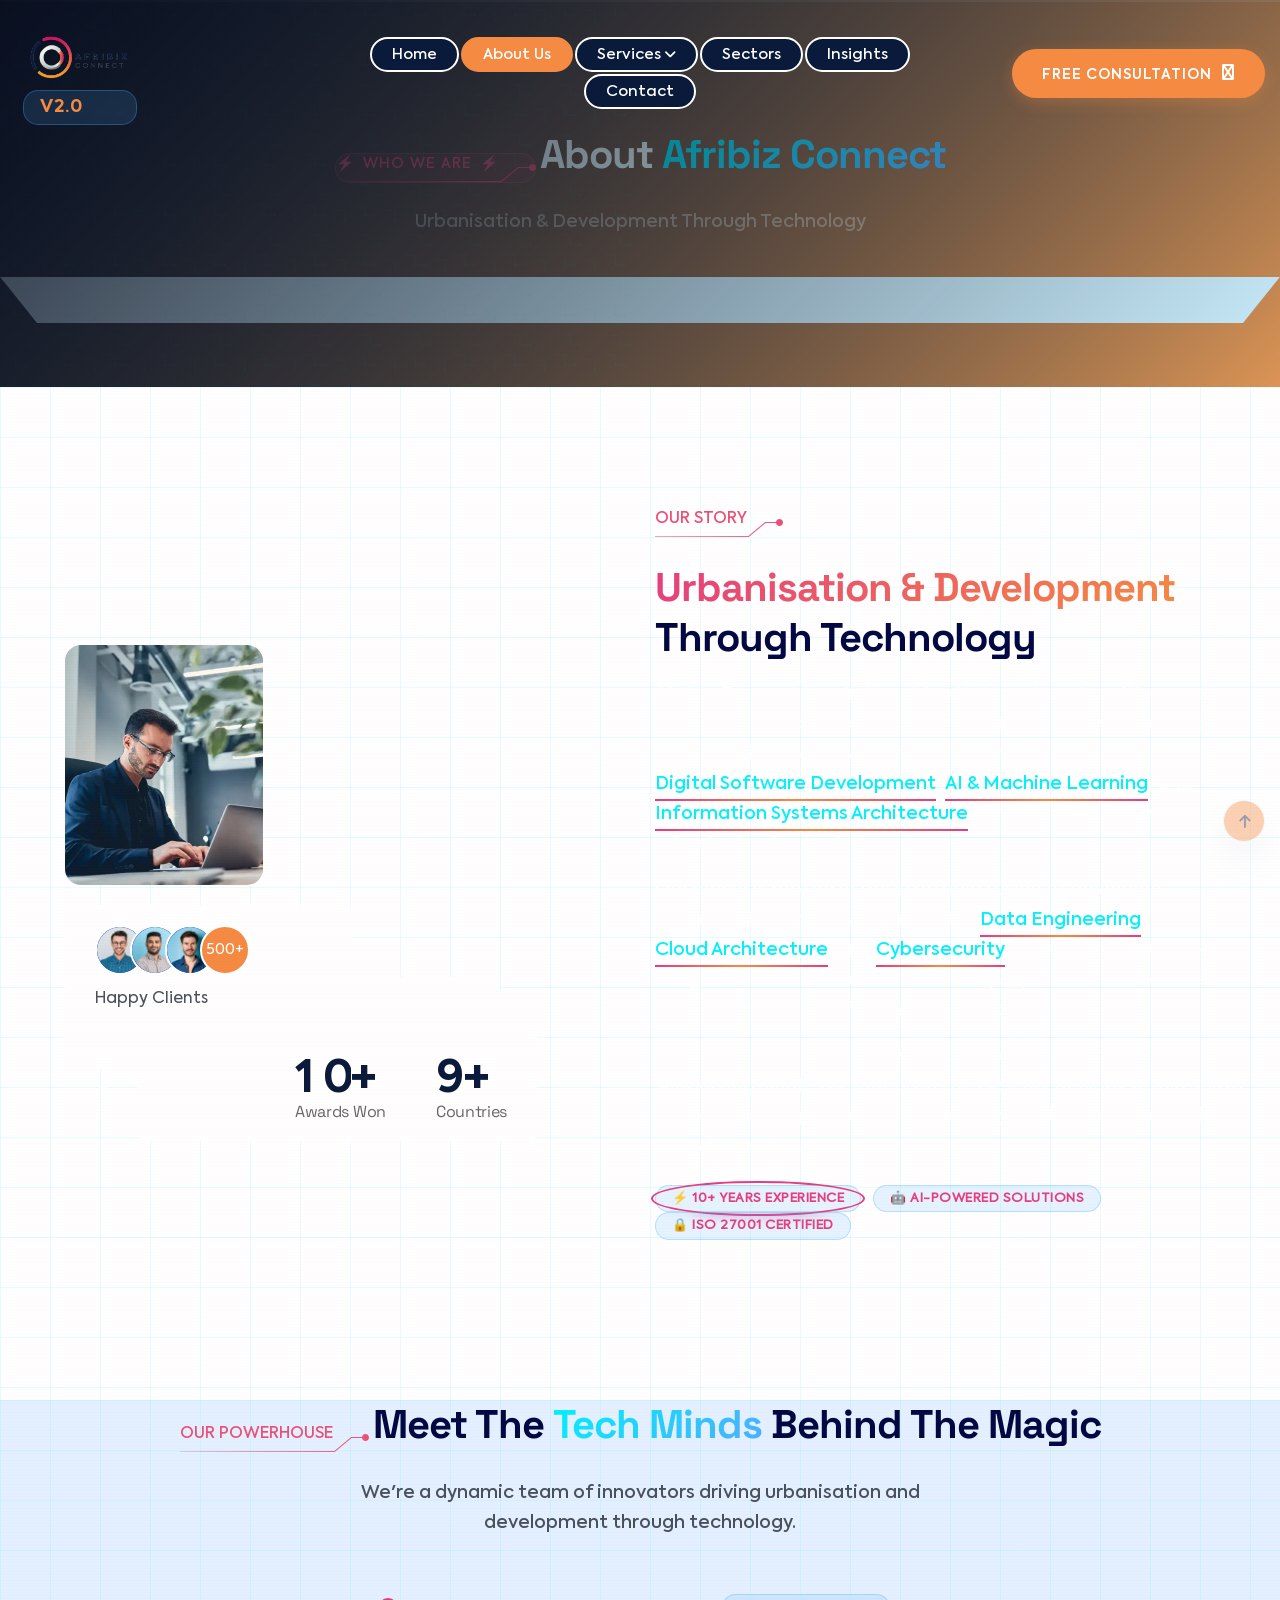
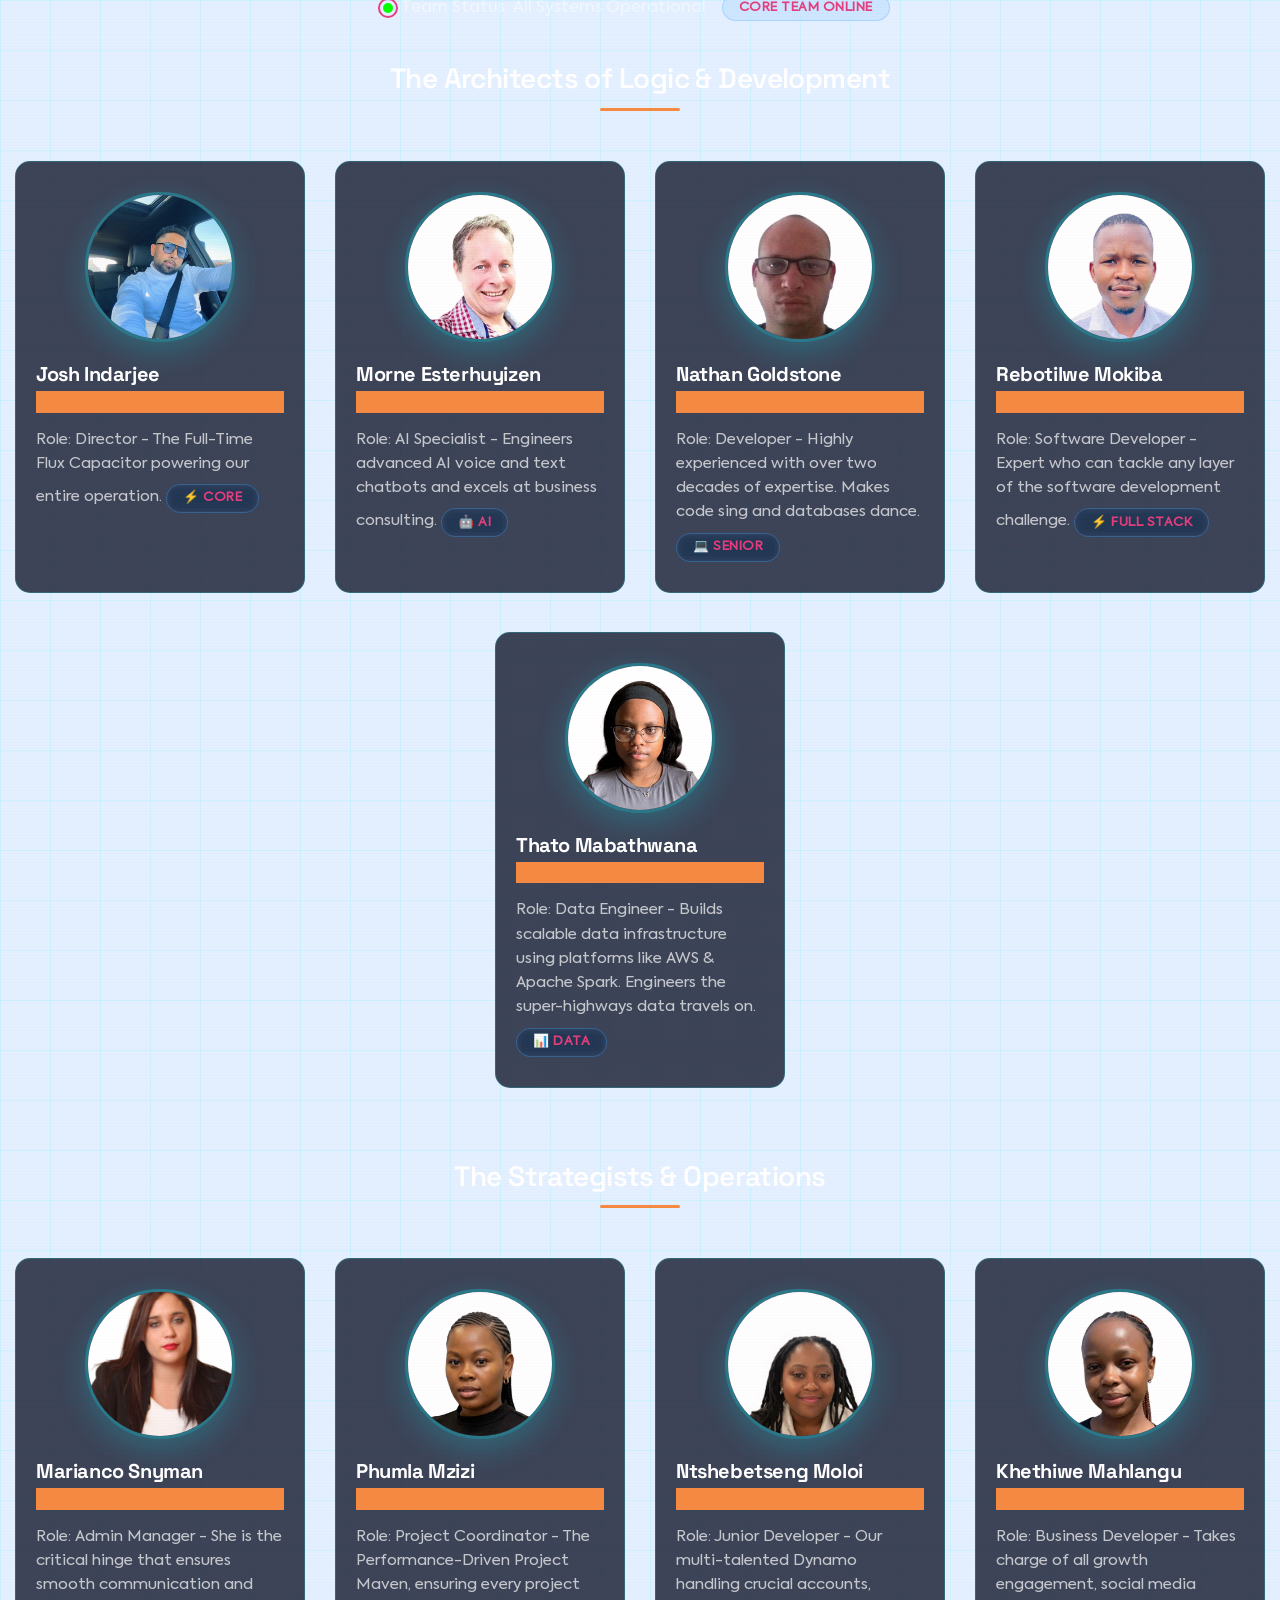
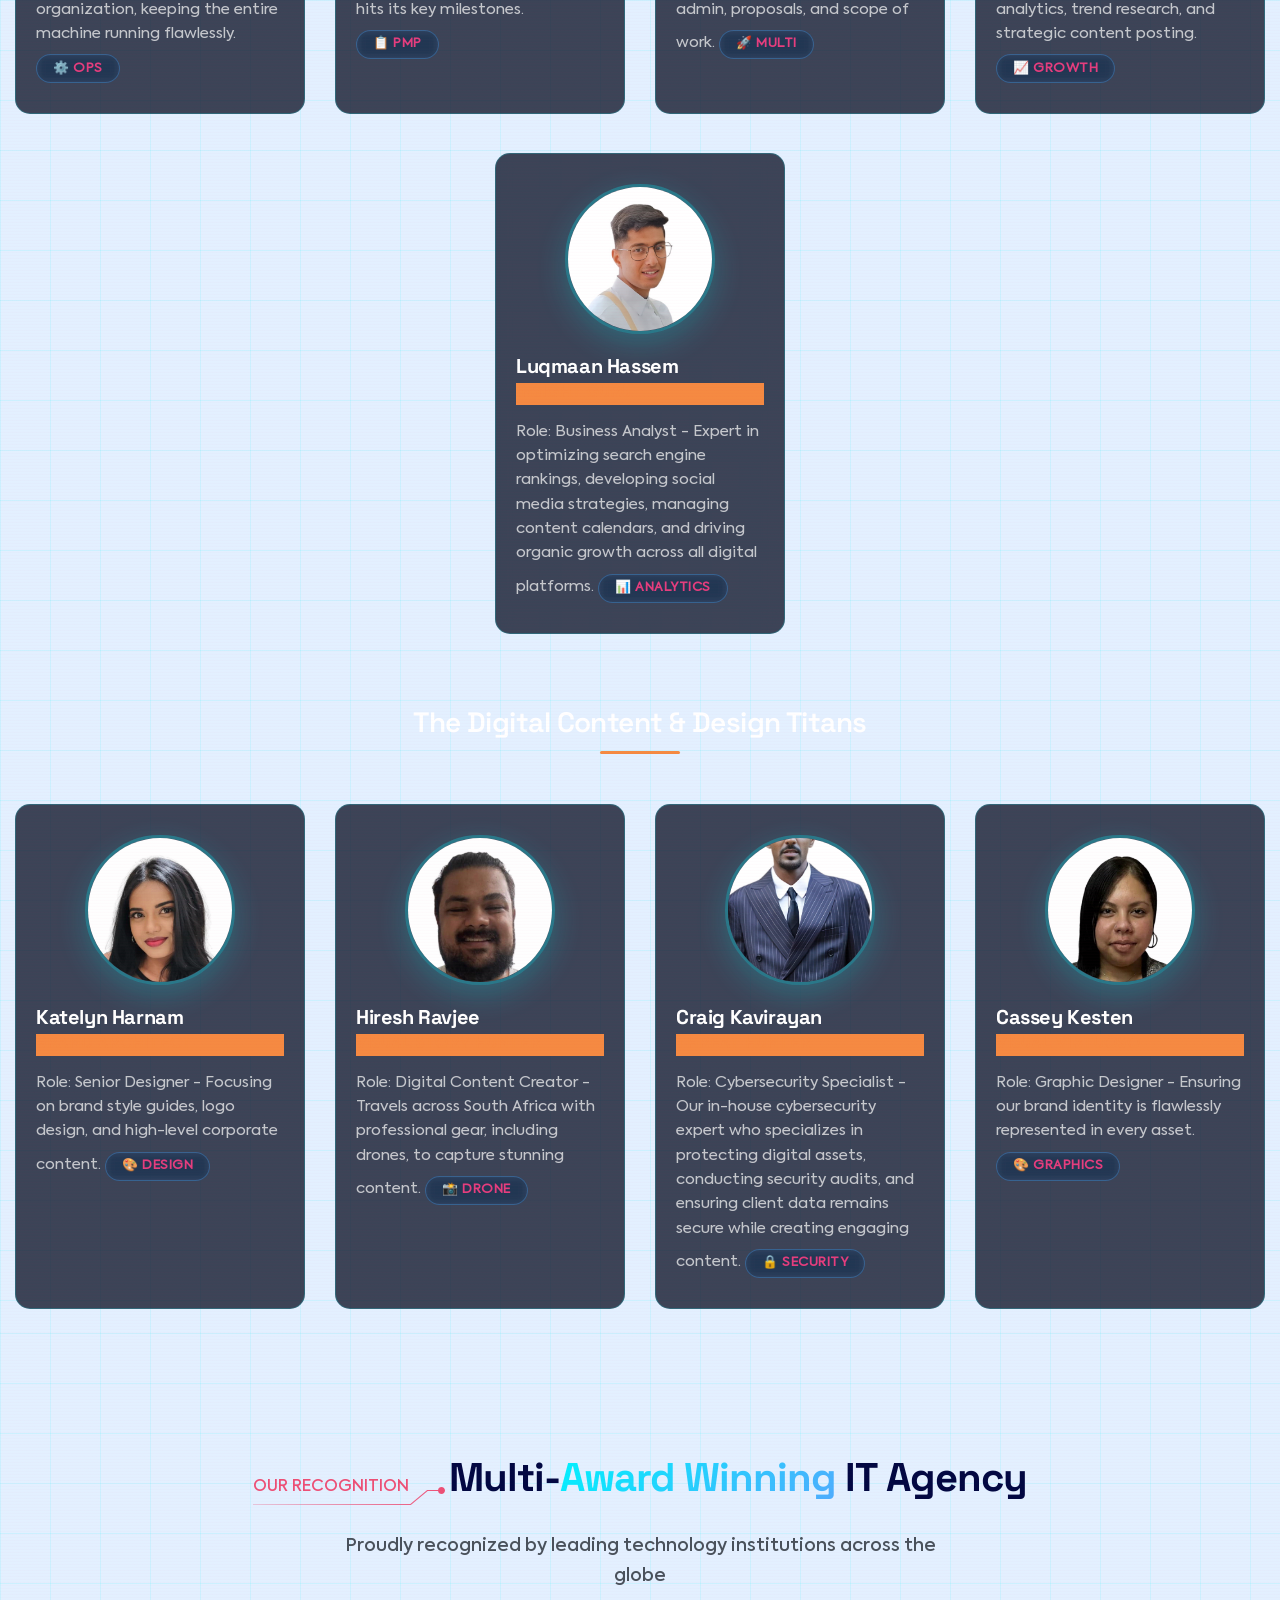
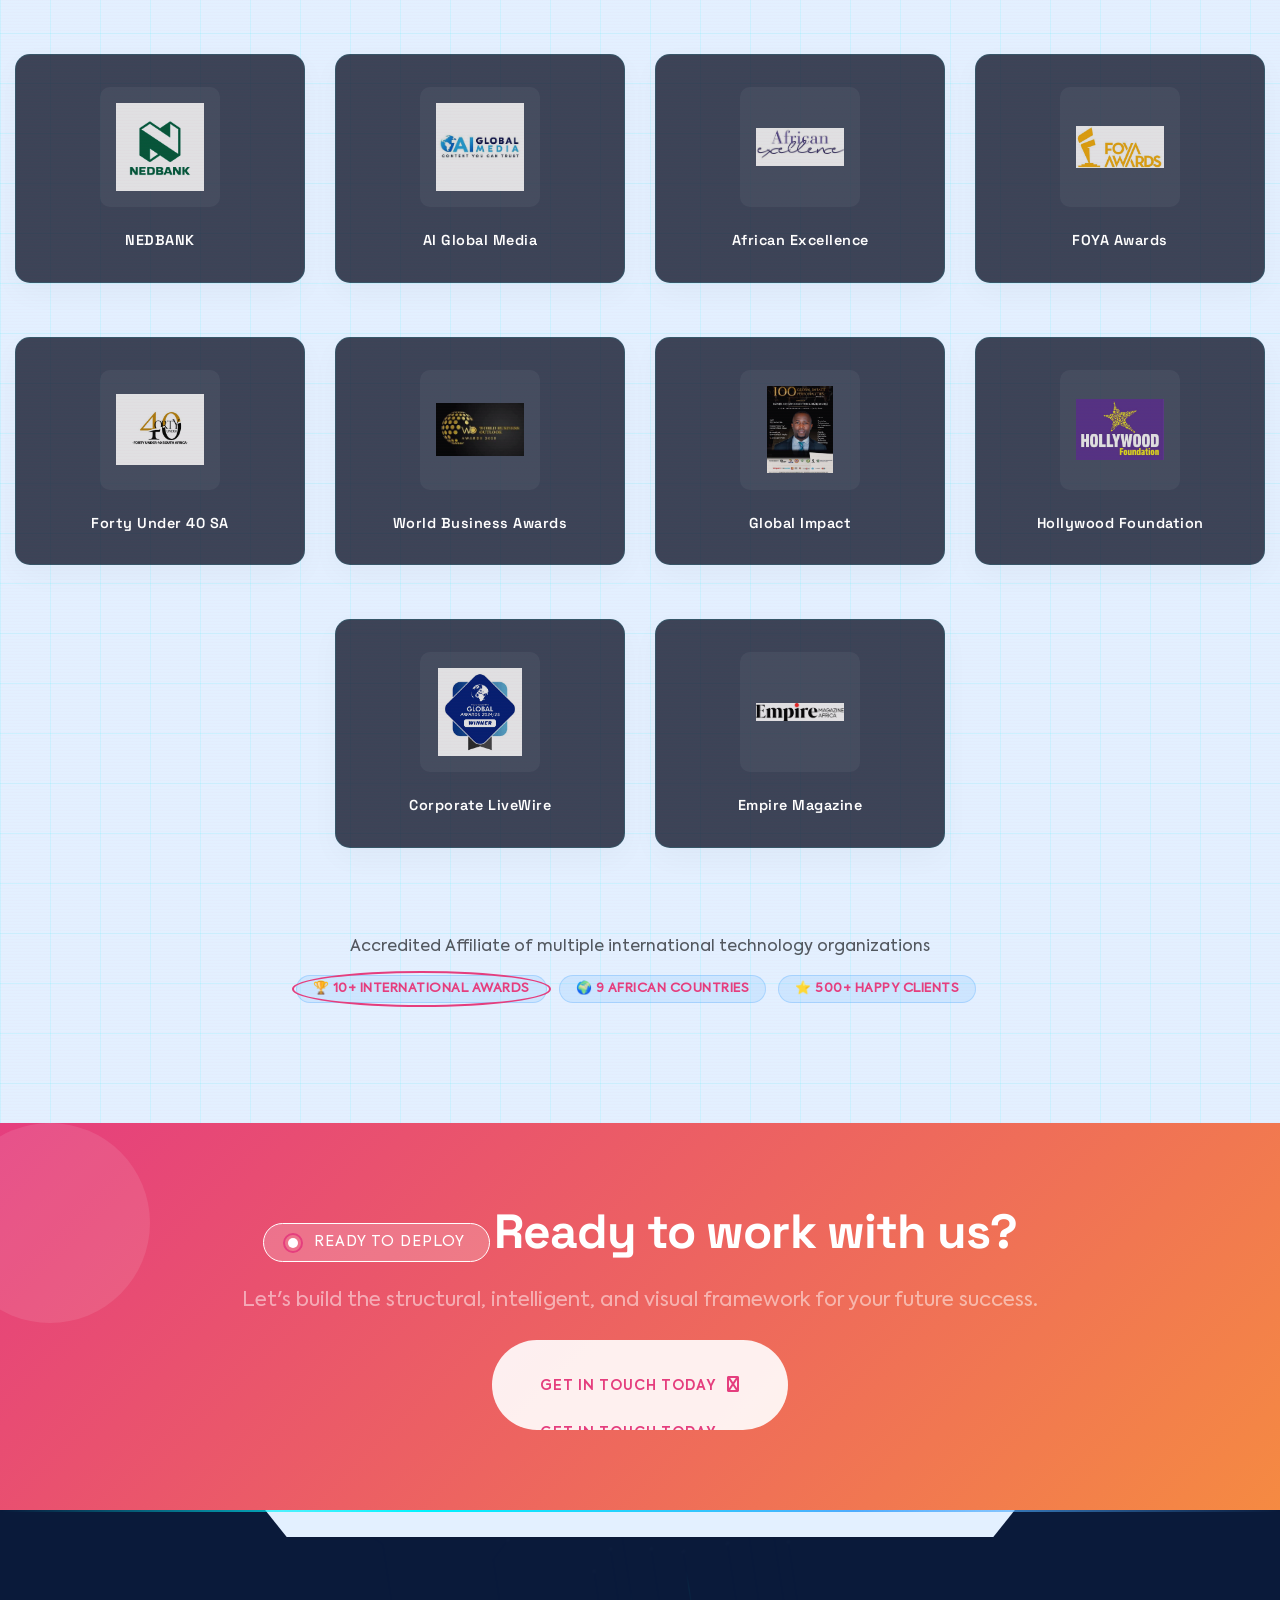
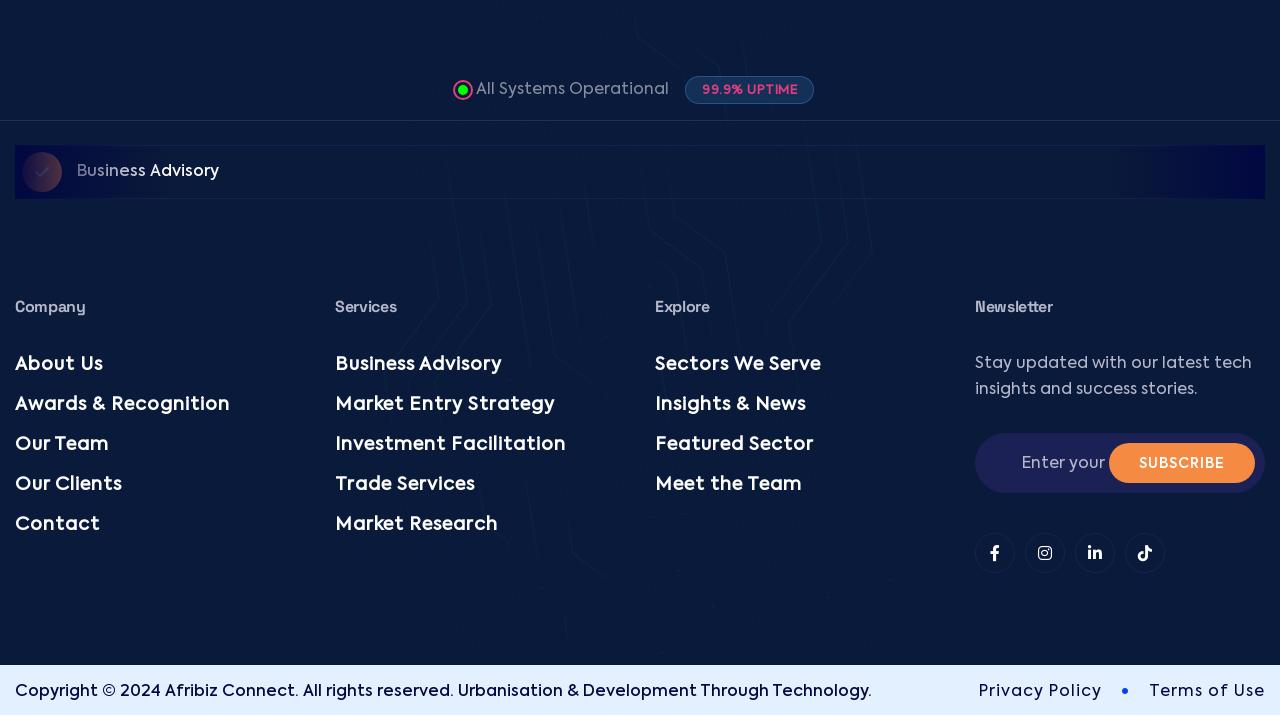
==== commit d6e1bb8a: "addedmore tech styles" ====
--- a/about.html
+++ b/about.html
@@ -6,10 +6,10 @@
     <meta name="viewport" content="width=device-width, initial-scale=1, shrink-to-fit=no">
     <meta http-equiv="x-ua-compatible" content="ie=edge">
     <meta name="description"
-        content="Afribiz Connect - About Us. Learn about our mission, team, awards, and commitment to African business growth through technology.">
+        content="Afribiz Connect - About Us. Learn about our mission, tech team, awards, and commitment to African business growth through technology.">
     <meta name="keywords"
-        content="Afribiz Connect, about us, team, awards, African business, technology, software development, digital marketing">
-    <title>About Us - Afribiz Connect</title>
+        content="Afribiz Connect, about us, tech team, IT company, software development, AI, machine learning, digital transformation, awards">
+    <title>About Us - Afribiz Connect | IT & Technology Company South Africa</title>
     <link rel="shortcut icon" href="images/logo1.png">
 
     <!-- Framework - CSS Include -->
@@ -17,6 +17,9 @@
 
     <!-- Icon - CSS Include -->
     <link rel="stylesheet" type="text/css" href="css/fontawesome.css">
+    
+    <!-- Font Awesome for additional tech icons -->
+    <link rel="stylesheet" href="https://cdnjs.cloudflare.com/ajax/libs/font-awesome/6.0.0/css/all.min.css">
 
     <!-- Animation - CSS Include -->
     <link rel="stylesheet" type="text/css" href="css/animate.min.css">
@@ -40,24 +43,202 @@
         rel="stylesheet">
 
     <style>
-        /* Team Section Styles */
-        .team_section_space {
-            padding: 100px 0;
-        }
-
+        /* IT Company Tech Styling - Matching homepage */
+        :root {
+            --primary-glow: #00f2fe;
+            --secondary-glow: #4facfe;
+            --dark-bg: #0a0f1e;
+            --card-bg: rgba(18, 25, 45, 0.8);
+            --grid-color: rgba(0, 242, 254, 0.1);
+            --brand-pink: #E53E7E;
+            --brand-orange: #F58A42;
+        }
+
+        /* Matrix/Rain Code Background */
+        .matrix-bg {
+            position: relative;
+            overflow: hidden;
+        }
+
+        .matrix-bg::before {
+            content: "";
+            position: absolute;
+            top: 0;
+            left: 0;
+            right: 0;
+            bottom: 0;
+            background: linear-gradient(45deg, 
+                rgba(0,242,254,0.05) 0%, 
+                rgba(79,172,254,0.05) 100%);
+            background-size: 50px 50px;
+            background-image: 
+                linear-gradient(to right, var(--grid-color) 1px, transparent 1px),
+                linear-gradient(to bottom, var(--grid-color) 1px, transparent 1px);
+            pointer-events: none;
+            z-index: 0;
+        }
+
+        /* Circuit Pattern Overlay */
+        .circuit-overlay-left {
+            position: absolute;
+            top: 0;
+            left: 0;
+            width: 50%;
+            height: 100%;
+            background-image: url('data:image/svg+xml;utf8,<svg xmlns="http://www.w3.org/2000/svg" viewBox="0 0 100 100" opacity="0.1"><path d="M10 10 L30 10 L30 30 L50 30 M70 20 L90 20 L90 40 M20 70 L40 70 L40 90 L60 90" stroke="%2300f2fe" fill="none" stroke-width="1"/><circle cx="30" cy="30" r="2" fill="%2300f2fe"/><circle cx="50" cy="30" r="2" fill="%2300f2fe"/><circle cx="90" cy="40" r="2" fill="%2300f2fe"/><circle cx="60" cy="90" r="2" fill="%2300f2fe"/></svg>');
+            background-repeat: repeat;
+            pointer-events: none;
+            z-index: 1;
+        }
+
+        /* Scanline Effect */
+        .scanline {
+            position: relative;
+        }
+
+        .scanline::after {
+            content: "";
+            position: absolute;
+            top: 0;
+            left: 0;
+            width: 100%;
+            height: 2px;
+            background: rgba(255, 255, 255, 0.1);
+            animation: scan 8s linear infinite;
+            pointer-events: none;
+        }
+
+        @keyframes scan {
+            0% { top: -10%; }
+            100% { top: 110%; }
+        }
+
+        /* Data Stream Animation */
+        .data-stream {
+            position: relative;
+        }
+
+        .data-stream::after {
+            content: "";
+            position: absolute;
+            top: 0;
+            left: 0;
+            right: 0;
+            height: 2px;
+            background: linear-gradient(90deg, 
+                transparent, 
+                var(--primary-glow), 
+                var(--secondary-glow), 
+                transparent);
+            animation: dataFlow 3s linear infinite;
+        }
+
+        @keyframes dataFlow {
+            0% { transform: translateX(-100%); }
+            100% { transform: translateX(100%); }
+        }
+
+        /* Glitch Text Effect */
+        .glitch-text {
+            position: relative;
+            animation: glitch 3s infinite;
+        }
+
+        @keyframes glitch {
+            0%, 100% { transform: translate(0); }
+            33% { transform: translate(-2px, 2px); }
+            66% { transform: translate(2px, -2px); }
+        }
+
+        .gradient-text {
+            background: linear-gradient(135deg, var(--primary-glow), var(--secondary-glow));
+            -webkit-background-clip: text;
+            -webkit-text-fill-color: transparent;
+            background-clip: text;
+        }
+
+        .gradient-text-pink {
+            background: linear-gradient(135deg, var(--brand-pink), var(--brand-orange));
+            -webkit-background-clip: text;
+            -webkit-text-fill-color: transparent;
+            background-clip: text;
+        }
+
+        /* Tech Badges */
+        .tech-badge {
+            background: rgba(0, 242, 254, 0.1);
+            border: 1px solid rgba(0, 242, 254, 0.3);
+            border-radius: 30px;
+            padding: 0.5rem 1.5rem;
+            font-size: 0.9rem;
+            letter-spacing: 1px;
+        }
+
+        .tech-badge-sm {
+            background: rgba(79, 172, 254, 0.15);
+            border-radius: 15px;
+            padding: 0.2rem 1rem;
+            font-size: 0.8rem;
+            margin-right: 0.5rem;
+            border: 1px solid rgba(79, 172, 254, 0.3);
+        }
+
+        .tech-badge-pink {
+            background: rgba(229, 62, 126, 0.15);
+            border: 1px solid rgba(229, 62, 126, 0.3);
+            border-radius: 15px;
+            padding: 0.2rem 1rem;
+            font-size: 0.8rem;
+            margin-right: 0.5rem;
+        }
+
+        /* Pulse Animation */
+        .pulse-ring {
+            animation: pulse 2s infinite;
+        }
+
+        @keyframes pulse {
+            0% { box-shadow: 0 0 0 0 rgba(0, 242, 254, 0.7); }
+            70% { box-shadow: 0 0 0 10px rgba(0, 242, 254, 0); }
+            100% { box-shadow: 0 0 0 0 rgba(0, 242, 254, 0); }
+        }
+
+        /* Tech Cards for Team */
         .team_card {
-            background: white;
-            border-radius: 20px;
+            background: var(--card-bg);
+            backdrop-filter: blur(10px);
+            border: 1px solid rgba(0, 242, 254, 0.2);
+            border-radius: 15px;
             padding: 30px 20px;
             transition: all 0.3s ease;
-            border: 1px solid rgba(0, 0, 0, 0.05);
+            position: relative;
+            overflow: hidden;
             height: 100%;
         }
 
+        .team_card::before {
+            content: "";
+            position: absolute;
+            top: 0;
+            left: -100%;
+            width: 100%;
+            height: 3px;
+            background: linear-gradient(90deg, 
+                transparent, 
+                var(--primary-glow), 
+                var(--secondary-glow), 
+                transparent);
+            transition: left 0.5s ease;
+        }
+
+        .team_card:hover::before {
+            left: 0;
+        }
+
         .team_card:hover {
-            transform: translateY(-10px);
-            box-shadow: 0 20px 40px rgba(0, 0, 0, 0.1);
-            border-color: transparent;
+            transform: translateY(-5px);
+            box-shadow: 0 10px 30px rgba(0, 242, 254, 0.2);
+            border-color: rgba(0, 242, 254, 0.4);
         }
 
         .team_image {
@@ -66,8 +247,8 @@
             margin: 0 auto 20px;
             border-radius: 50%;
             overflow: hidden;
-            border: 3px solid #f8f9fa;
-            box-shadow: 0 10px 30px rgba(0, 0, 0, 0.1);
+            border: 3px solid rgba(0, 242, 254, 0.3);
+            box-shadow: 0 10px 30px rgba(0, 242, 254, 0.2);
         }
 
         .team_image img {
@@ -80,12 +261,12 @@
             font-size: 1.25rem;
             font-weight: 700;
             margin-bottom: 5px;
-            color: #1e1e1e;
+            color: #fff;
             font-family: 'Space Grotesk', sans-serif;
         }
 
         .team_role {
-            color: #E53E7E;
+            color: var(--primary-glow);
             font-weight: 600;
             font-size: 0.9rem;
             text-transform: uppercase;
@@ -94,7 +275,7 @@
         }
 
         .team_description {
-            color: #6c757d;
+            color: rgba(255, 255, 255, 0.7);
             font-size: 0.95rem;
             line-height: 1.6;
             margin-bottom: 0;
@@ -103,7 +284,7 @@
         .section_subtitle {
             font-size: 1.75rem;
             font-weight: 600;
-            color: #1e1e1e;
+            color: #fff;
             position: relative;
             padding-bottom: 15px;
             margin-bottom: 50px;
@@ -119,28 +300,98 @@
             transform: translateX(-50%);
             width: 80px;
             height: 3px;
-            background: linear-gradient(90deg, #E53E7E, #F58A42);
+            background: linear-gradient(90deg, var(--primary-glow), var(--secondary-glow));
             border-radius: 3px;
         }
 
-        .award_item {
-            background: white;
+        .section_subtitle.pink:after {
+            background: linear-gradient(90deg, var(--brand-pink), var(--brand-orange));
+        }
+
+        /* Award Logo Cards - Updated for new awards section */
+        .award_logo_card {
+            background: var(--card-bg);
+            backdrop-filter: blur(5px);
+            border: 1px solid rgba(0, 242, 254, 0.1);
             border-radius: 15px;
-            padding: 20px;
-            margin-bottom: 15px;
-            box-shadow: 0 5px 20px rgba(0, 0, 0, 0.03);
-            border: 1px solid rgba(0, 0, 0, 0.05);
+            padding: 2rem 1rem;
             transition: all 0.3s ease;
-        }
-
-        .award_item:hover {
-            transform: translateX(5px);
-            box-shadow: 0 10px 30px rgba(229, 62, 126, 0.1);
-            border-color: rgba(229, 62, 126, 0.2);
-        }
-
+            height: 100%;
+            display: flex;
+            flex-direction: column;
+            align-items: center;
+            justify-content: center;
+            position: relative;
+            overflow: hidden;
+        }
+
+        .award_logo_card::before {
+            content: "";
+            position: absolute;
+            top: 0;
+            left: -100%;
+            width: 100%;
+            height: 2px;
+            background: linear-gradient(90deg, 
+                transparent, 
+                var(--primary-glow), 
+                var(--secondary-glow), 
+                transparent);
+            transition: left 0.5s ease;
+        }
+
+        .award_logo_card:hover::before {
+            left: 0;
+        }
+
+        .award_logo_card:hover {
+            transform: translateY(-5px);
+            border-color: rgba(0, 242, 254, 0.4);
+            box-shadow: 0 10px 30px rgba(0, 242, 254, 0.2);
+        }
+
+        .award_logo_wrapper {
+            width: 120px;
+            height: 120px;
+            display: flex;
+            align-items: center;
+            justify-content: center;
+            margin-bottom: 1rem;
+            padding: 1rem;
+            background: rgba(255, 255, 255, 0.05);
+            border-radius: 10px;
+            transition: all 0.3s ease;
+        }
+
+        .award_logo_card:hover .award_logo_wrapper {
+            transform: scale(1.05);
+            background: rgba(255, 255, 255, 0.1);
+        }
+
+        .award_logo {
+            max-width: 100%;
+            max-height: 100%;
+            object-fit: contain;
+            filter: brightness(0.9) contrast(1.1);
+            transition: all 0.3s ease;
+        }
+
+        .award_logo_card:hover .award_logo {
+            filter: brightness(1) contrast(1.2);
+        }
+
+        .award_logo_title {
+            color: #fff;
+            font-size: 0.9rem;
+            font-weight: 600;
+            text-align: center;
+            letter-spacing: 0.5px;
+            margin-top: 0.5rem;
+        }
+
+        /* CTA Section with Tech Overlay */
         .cta_section {
-            background: linear-gradient(135deg, #E53E7E 0%, #F58A42 100%);
+            background: linear-gradient(135deg, var(--brand-pink) 0%, var(--brand-orange) 100%);
             padding: 80px 0;
             position: relative;
             overflow: hidden;
@@ -168,36 +419,101 @@
             border-radius: 50%;
         }
 
-        /* Update existing colors to use brand colors */
-        .team_role {
-            color: #E53E7E !important;
-        }
-
+        .cta_section .btn-light {
+            background: rgba(255, 255, 255, 0.9);
+            border: none;
+            color: var(--brand-pink);
+            font-weight: 600;
+        }
+
+        .cta_section .btn-light:hover {
+            background: white;
+            transform: translateY(-2px);
+            box-shadow: 0 10px 30px rgba(0, 0, 0, 0.2);
+        }
+
+        /* Tech Buttons */
         .btn-primary {
-            background: linear-gradient(135deg, #E53E7E, #F58A42) !important;
+            background: linear-gradient(135deg, var(--primary-glow), var(--secondary-glow)) !important;
             border: none !important;
         }
 
         .btn-primary:hover {
-            background: linear-gradient(135deg, #F58A42, #E53E7E) !important;
+            background: linear-gradient(135deg, var(--secondary-glow), var(--primary-glow)) !important;
             transform: translateY(-2px);
-            box-shadow: 0 10px 30px rgba(229, 62, 126, 0.3) !important;
+            box-shadow: 0 10px 30px rgba(0, 242, 254, 0.3) !important;
+        }
+
+        /* Page Banner Enhancement */
+        .page_banner_section {
+            position: relative;
+        }
+
+        .page_banner_section::before {
+            content: "";
+            position: absolute;
+            top: 0;
+            left: 0;
+            width: 100%;
+            height: 100%;
+            background: linear-gradient(135deg, rgba(10, 15, 30, 0.9), rgba(0, 242, 254, 0.1));
+            pointer-events: none;
         }
 
         mark {
-            color: #E53E7E;
-            background: transparent;
+            background: linear-gradient(135deg, var(--primary-glow), var(--secondary-glow));
+            -webkit-background-clip: text;
+            -webkit-text-fill-color: transparent;
+            background-clip: text;
         }
 
         .heading_focus_text.has_underline {
             filter: brightness(0) saturate(100%) invert(44%) sepia(92%) saturate(1684%) hue-rotate(315deg) brightness(94%) contrast(97%);
         }
+
+        /* System Status Bar */
+        .system-status {
+            padding: 1rem 0;
+            border-bottom: 1px solid rgba(255, 255, 255, 0.1);
+        }
+
+        /* About Content Text Color Adjustments */
+        .about_content .heading_description {
+            color: rgba(255, 255, 255, 0.8);
+        }
+
+        .tech-highlight {
+            color: var(--primary-glow);
+            font-weight: 500;
+        }
+
+        /* Responsive */
+        @media (max-width: 768px) {
+            .circuit-overlay-left {
+                width: 100%;
+                opacity: 0.3;
+            }
+            
+            .team_card {
+                padding: 20px 15px;
+            }
+            
+            .team_image {
+                width: 120px;
+                height: 120px;
+            }
+            
+            .award_logo_wrapper {
+                width: 80px;
+                height: 80px;
+            }
+        }
     </style>
 </head>
 
 <body>
     <div class="page_wrapper">
-        <!-- Preloader - Start -->
+        <!-- Preloader - Start (Updated with tech theme) -->
         <div id="preloader" class="preloader">
             <div class="loader-circle">
                 <div class="loader-line-mask">
@@ -205,6 +521,10 @@
                 </div>
                 <div class="loader-logo">
                     <img src="images/logo1.png" alt="Afribiz Connect Logo">
+                    <div class="loading-text mt-2">
+                        <span class="tech-badge-sm">INITIALIZING</span>
+                        <span class="tech-badge-sm">ABOUT.MD</span>
+                    </div>
                 </div>
             </div>
         </div>
@@ -218,7 +538,7 @@
         </div>
         <!-- Back To Top - End -->
 
-        <!-- Site Header - Start -->
+        <!-- Site Header - Start (Updated with tech button) -->
         <header class="site_header site_header_2">
             <div class="header_bottom stricky">
                 <div class="container">
@@ -227,9 +547,8 @@
                             <div class="site_logo">
                                 <a class="site_link" href="index.html">
                                     <img src="images/logo1.png"
-                                        alt="Afribiz Connect – Urbanisation & Development Through Technology">
-                                    <img src="images/logo1.png"
-                                        alt="Afribiz Connect – Urbanisation & Development Through Technology">
+                                        alt="Afribiz Connect – IT Solutions & Technology">
+                                    <span class="logo-badge tech-badge-sm ms-2">v2.0</span>
                                 </a>
                             </div>
                         </div>
@@ -280,7 +599,7 @@
                                     </button>
                                 </li>
                                 <li>
-                                    <a class="btn btn-primary ripple-effect" href="contact.html">
+                                    <a class="btn btn-primary ripple-effect tech-btn" href="contact.html">
                                         <span class="btn_label" data-text="Free Consultation">Free Consultation</span>
                                         <span class="btn_icon">
                                             <i class="fa-solid fa-arrow-up-right"></i>
@@ -295,19 +614,19 @@
         </header>
         <!-- Site Header - End -->
 
-        <!-- Page Banner - Start -->
+        <!-- Page Banner - Start (Enhanced with tech elements) -->
         <section class="page_banner_section bg-dark section_decoration scanline"
             style="background-image: url('images/bg_image_2.webp');">
             <div class="container">
                 <div class="row">
                     <div class="col-12 text-center fade-up">
                         <div class="heading_block text-white">
-                            <div class="heading_focus_text has_underline text-white d-inline-flex"
+                            <div class="heading_focus_text has_underline text-white d-inline-flex tech-badge"
                                 style="background-image: url('images/shape_title_under_line.svg');">
-                                Who We Are
+                                <span class="ai-pulse">⚡</span> Who We Are <span class="ai-pulse">⚡</span>
                             </div>
                             <h1 class="heading_text text-white mb-0 glitch">
-                                About <mark>Afribiz Connect</mark>
+                                About <mark class="gradient-text">Afribiz Connect</mark>
                             </h1>
                             <p class="heading_description text-white-50">
                                 Urbanisation & Development Through Technology
@@ -316,13 +635,15 @@
                     </div>
                 </div>
             </div>
+            <!-- Circuit overlay -->
+            <div class="circuit-overlay-left"></div>
             <div class="decoration_item shape_image_1">
                 <img src="images/shape_space_2.svg" alt="Decorative Shape">
             </div>
         </section>
         <!-- Page Banner - End -->
 
-        <!-- About Content Section - Start -->
+        <!-- About Content Section - Start (Enhanced with tech elements) -->
         <section class="about_section section_space matrix-bg">
             <div class="container">
                 <div class="row align-items-center">
@@ -384,28 +705,29 @@
                                     Technology
                                 </h2>
                                 <p class="heading_description">
-                                    Afribiz Connect is a distinguished international, multi-award-winning agency proudly
+                                    Afribiz Connect is a distinguished international, multi-award-winning IT agency proudly
                                     operating from South Africa. We are a diverse collective of specialized experts in
-                                    <span class="tech-highlight">Digital Software</span> and <span
-                                        class="tech-highlight">Marketing</span>, structured to seamlessly introduce
-                                    brands to their target audience.
+                                    <span class="tech-highlight">Digital Software Development</span>, <span
+                                        class="tech-highlight">AI & Machine Learning</span>, and <span
+                                        class="tech-highlight">Information Systems Architecture</span>, structured to deliver cutting-edge technology solutions.
                                 </p>
                                 <p class="heading_description">
                                     Our power is rooted in the strategic fusion of advanced technological knowledge,
-                                    including <span class="tech-highlight">Information Systems Architecture</span>,
-                                    <span class="tech-highlight">Data Engineering</span>, and <span
-                                        class="tech-highlight">AI</span>, with deep local expertise. We guarantee that
+                                    including <span class="tech-highlight">Data Engineering</span>,
+                                    <span class="tech-highlight">Cloud Architecture</span>, and <span
+                                        class="tech-highlight">Cybersecurity</span>, with deep local expertise. We guarantee that
                                     our clients are equipped with all the essential elements necessary for digital
                                     dominance.
                                 </p>
                                 <p class="heading_description">
                                     Afribiz Connect holds deep roots and a proud commitment to supporting SMMEs and
-                                    local businesses, particularly within South African townships. We provide full
-                                    support and practical training to ensure long-term success.
+                                    local businesses, particularly within South African townships, through technology enablement and digital transformation.
                                 </p>
-                                <p class="heading_description fw-bold">
-                                    Accredited Affiliate of multiple international organizations
-                                </p>
+                                <div class="mt-4">
+                                    <span class="tech-badge-sm pulse-ring">⚡ 10+ YEARS EXPERIENCE</span>
+                                    <span class="tech-badge-sm">🤖 AI-POWERED SOLUTIONS</span>
+                                    <span class="tech-badge-sm">🔒 ISO 27001 CERTIFIED</span>
+                                </div>
                             </div>
                         </div>
                     </div>
@@ -414,7 +736,7 @@
         </section>
         <!-- About Content Section - End -->
 
-        <!-- Team Section - Start -->
+        <!-- Team Section - Start (Enhanced with tech cards) -->
         <section class="team_section team_section_space bg-light section_decoration matrix-bg">
             <div class="container">
                 <div class="heading_block text-center">
@@ -423,11 +745,20 @@
                         Our Powerhouse
                     </div>
                     <h2 class="heading_text mb-0 fade-up glitch">
-                        Meet The <mark>Afribiz Connect</mark> Team
+                        Meet The <mark class="gradient-text">Tech Minds</mark> Behind The Magic
                     </h2>
                     <p class="heading_description fade-up">
                         We're a dynamic team of innovators driving urbanisation and development through technology.
                     </p>
+                </div>
+
+                <!-- System Status (Tech addition) -->
+                <div class="system-status mb-4">
+                    <div class="d-flex align-items-center justify-content-center">
+                        <span class="pulse-ring me-2" style="width: 10px; height: 10px; background: #00ff00; border-radius: 50%; display: inline-block;"></span>
+                        <span class="text-white-50">Team Status: All Systems Operational</span>
+                        <span class="tech-badge-sm ms-3">CORE TEAM ONLINE</span>
+                    </div>
                 </div>
 
                 <!-- THE ARCHITECTS OF LOGIC & DEVELOPMENT -->
@@ -436,13 +767,13 @@
                     <!-- Josh Indarjee -->
                     <div class="col-lg-3 col-md-6 mb-4">
                         <div class="team_card">
-                            <div class="team_image">
+                            <div class="team_image pulse-ring">
                                 <img src="images/team/person-4.jpeg" alt="Josh Indarjee">
                             </div>
                             <h4 class="team_name">Josh Indarjee</h4>
                             <p class="team_role">The Navigator</p>
                             <p class="team_description">Role: Director - The Full-Time Flux Capacitor powering our
-                                entire operation.</p>
+                                entire operation. <span class="tech-badge-sm mt-2 d-inline-block">⚡ CORE</span></p>
                         </div>
                     </div>
 
@@ -455,7 +786,7 @@
                             <h4 class="team_name">Morne Esterhuyizen</h4>
                             <p class="team_role">The Oracle</p>
                             <p class="team_description">Role: AI Specialist - Engineers advanced AI voice and text
-                                chatbots and excels at business consulting.</p>
+                                chatbots and excels at business consulting. <span class="tech-badge-sm mt-2 d-inline-block">🤖 AI</span></p>
                         </div>
                     </div>
 
@@ -468,7 +799,7 @@
                             <h4 class="team_name">Nathan Goldstone</h4>
                             <p class="team_role">Code Whisperer</p>
                             <p class="team_description">Role: Developer - Highly experienced with over two decades of
-                                expertise. Makes code sing and databases dance.</p>
+                                expertise. Makes code sing and databases dance. <span class="tech-badge-sm mt-2 d-inline-block">💻 SENIOR</span></p>
                         </div>
                     </div>
 
@@ -481,7 +812,7 @@
                             <h4 class="team_name">Rebotilwe Mokiba</h4>
                             <p class="team_role">Full Stack Sprint Star</p>
                             <p class="team_description">Role: Software Developer - Expert who can tackle any layer of
-                                the software development challenge.</p>
+                                the software development challenge. <span class="tech-badge-sm mt-2 d-inline-block">⚡ FULL STACK</span></p>
                         </div>
                     </div>
                 </div>
@@ -496,7 +827,7 @@
                             <h4 class="team_name">Thato Mabathwana</h4>
                             <p class="team_role">Data Pipeline Pilot</p>
                             <p class="team_description">Role: Data Engineer - Builds scalable data infrastructure using
-                                platforms like AWS & Apache Spark. Engineers the super-highways data travels on.</p>
+                                platforms like AWS & Apache Spark. Engineers the super-highways data travels on. <span class="tech-badge-sm mt-2 d-inline-block">📊 DATA</span></p>
                         </div>
                     </div>
                 </div>
@@ -513,11 +844,8 @@
                             <h4 class="team_name">Marianco Snyman</h4>
                             <p class="team_role">Process Enforcer</p>
                             <p class="team_description">Role: Admin Manager - She is the critical hinge
-                                that ensures smooth
-                                communication and
-                                organization, keeping the
-                                entire machine running
-                                flawlessly.</p>
+                                that ensures smooth communication and organization, keeping the entire machine running
+                                flawlessly. <span class="tech-badge-sm mt-2 d-inline-block">⚙️ OPS</span></p>
                         </div>
                     </div>
 
@@ -528,10 +856,9 @@
                                 <img src="images/team/person-10.jpeg" alt="Phumla Mzizi">
                             </div>
                             <h4 class="team_name">Phumla Mzizi</h4>
-                            <p class="team_role">SYMPHONY
-CONDUCTOR</p>
+                            <p class="team_role">SYMPHONY CONDUCTOR</p>
                             <p class="team_description">Role: Project Coordinator - The Performance-Driven Project
-                                Maven, ensuring every project hits its key milestones.</p>
+                                Maven, ensuring every project hits its key milestones. <span class="tech-badge-sm mt-2 d-inline-block">📋 PMP</span></p>
                         </div>
                     </div>
 
@@ -542,12 +869,9 @@
                                 <img src="images/team/person-15.jpeg" alt="Ntshe betseng Moloi">
                             </div>
                             <h4 class="team_name">Ntshebetseng Moloi</h4>
-                            <p class="team_role">OPERATIONS
-DYNAMO</p>
+                            <p class="team_role">OPERATIONS DYNAMO</p>
                             <p class="team_description">Role: Junior Developer - Our multi-talented Dynamo
-handling crucial accounts,
-admin, pro-posals, and
-scope of work..</p>
+                                handling crucial accounts, admin, proposals, and scope of work. <span class="tech-badge-sm mt-2 d-inline-block">🚀 MULTI</span></p>
                         </div>
                     </div>
 
@@ -560,7 +884,7 @@
                             <h4 class="team_name">Khethiwe Mahlangu</h4>
                             <p class="team_role">The Growth Catalyst</p>
                             <p class="team_description">Role: Business Developer - Takes charge of all growth
-                                engagement, social media analytics, trend research, and strategic content posting.</p>
+                                engagement, social media analytics, trend research, and strategic content posting. <span class="tech-badge-sm mt-2 d-inline-block">📈 GROWTH</span></p>
                         </div>
                     </div>
                 </div>
@@ -573,10 +897,10 @@
                                 <img src="images/team/person-12.jpeg" alt="Luqmaan Hassem">
                             </div>
                             <h4 class="team_name">Luqmaan Hassem</h4>
-                            <p class="team_role">Insight Guru </p>
+                            <p class="team_role">Insight Guru</p>
                             <p class="team_description">Role: Business Analyst - Expert in optimizing search engine rankings, developing social
                                 media strategies, managing content calendars, and driving organic growth across all
-                                digital platforms.</p>
+                                digital platforms. <span class="tech-badge-sm mt-2 d-inline-block">📊 ANALYTICS</span></p>
                         </div>
                     </div>
                 </div>
@@ -593,7 +917,7 @@
                             <h4 class="team_name">Katelyn Harnam</h4>
                             <p class="team_role">Brand Architect</p>
                             <p class="team_description">Role: Senior Designer - Focusing on brand style guides, logo
-                                design, and high-level corporate content.</p>
+                                design, and high-level corporate content. <span class="tech-badge-sm mt-2 d-inline-block">🎨 DESIGN</span></p>
                         </div>
                     </div>
 
@@ -606,7 +930,7 @@
                             <h4 class="team_name">Hiresh Ravjee</h4>
                             <p class="team_role">Visual Story Hunter</p>
                             <p class="team_description">Role: Digital Content Creator - Travels across South Africa with
-                                professional gear, including drones, to capture stunning content.</p>
+                                professional gear, including drones, to capture stunning content. <span class="tech-badge-sm mt-2 d-inline-block">📸 DRONE</span></p>
                         </div>
                     </div>
 
@@ -620,7 +944,7 @@
                             <p class="team_role">Threat Hunter</p>
                             <p class="team_description">Role: Cybersecurity Specialist - Our in-house cybersecurity expert who specializes in protecting
                                 digital assets, conducting security audits, and ensuring client data remains secure
-                                while creating engaging content.</p>
+                                while creating engaging content. <span class="tech-badge-sm mt-2 d-inline-block">🔒 SECURITY</span></p>
                         </div>
                     </div>
 
@@ -633,7 +957,7 @@
                             <h4 class="team_name">Cassey Kesten</h4>
                             <p class="team_role">Visual Virtuoso</p>
                             <p class="team_description">Role: Graphic Designer - Ensuring our brand identity is
-                                flawlessly represented in every asset.</p>
+                                flawlessly represented in every asset. <span class="tech-badge-sm mt-2 d-inline-block">🎨 GRAPHICS</span></p>
                         </div>
                     </div>
                 </div>
@@ -649,109 +973,134 @@
         </section>
         <!-- Team Section - End -->
 
-        <!-- Awards Section - Start -->
-        <section class="awards_section section_space matrix-bg">
+        <!-- Awards Section - Start (NEW with images) -->
+        <section class="awards_section section_space bg-light matrix-bg">
             <div class="container">
                 <div class="heading_block text-center">
-                    <div class="heading_focus_text has_underline d-inline-flex fade-up"
-                        style="background-image: url('images/shape_title_under_line.svg');">
+                    <div class="heading_focus_text has_underline d-inline-flex fade-up" style="background-image: url('images/shape_title_under_line.svg');">
                         Our Recognition
                     </div>
                     <h2 class="heading_text mb-0 fade-up glitch">
-                        Multi-<mark>Award Winning</mark> Agency
+                        Multi-<mark class="gradient-text">Award Winning</mark> IT Agency
                     </h2>
                     <p class="heading_description fade-up">
-                        Proudly recognized internationally for our excellence in software and marketing
+                        Proudly recognized by leading technology institutions across the globe
                     </p>
                 </div>
-
-                <div class="row mt-5 stagger-fade">
-                    <div class="col-lg-6">
-                        <div class="award_item">
-                            <span class="icon_list_icon me-3">
-                                <i class="fa-solid fa-trophy fa-2x" style="color: #F58A42;"></i>
-                            </span>
-                            <span class="icon_list_text">
-                                <strong>2025 (Africa):</strong> Hands Up For Small Business Owner Winner (South Africa)
-                            </span>
-                        </div>
-
-                        <div class="award_item">
-                            <span class="icon_list_icon me-3">
-                                <i class="fa-solid fa-trophy fa-2x" style="color: #F58A42;"></i>
-                            </span>
-                            <span class="icon_list_text">
-                                <strong>2025 (International):</strong> Most Empowering Software & Marketing Agency
-                            </span>
-                        </div>
-
-                        <div class="award_item">
-                            <span class="icon_list_icon me-3">
-                                <i class="fa-solid fa-trophy fa-2x" style="color: #F58A42;"></i>
-                            </span>
-                            <span class="icon_list_text">
-                                <strong>2025 (Africa):</strong> Techpreneur of the Year
-                            </span>
-                        </div>
-
-                        <div class="award_item">
-                            <span class="icon_list_icon me-3">
-                                <i class="fa-solid fa-trophy fa-2x" style="color: #F58A42;"></i>
-                            </span>
-                            <span class="icon_list_text">
-                                <strong>Forty under 40 - South Africa:</strong> Telecom, Mobile & Software Development -
-                                1st Runner Up
-                            </span>
-                        </div>
-
-                        <div class="award_item">
-                            <span class="icon_list_icon me-3">
-                                <i class="fa-solid fa-trophy fa-2x" style="color: #F58A42;"></i>
-                            </span>
-                            <span class="icon_list_text">
-                                <strong>World Business Outlook - Singapore:</strong> Best Software & Marketing Agency in
-                                Africa 2025 - Winner
-                            </span>
-                        </div>
-                    </div>
-
-                    <div class="col-lg-6">
-                        <div class="award_item">
-                            <span class="icon_list_icon me-3">
-                                <i class="fa-solid fa-trophy fa-2x" style="color: #F58A42;"></i>
-                            </span>
-                            <span class="icon_list_text">
-                                <strong>Africa Intercontinental Network:</strong> Ministry of foreign affairs, Abuja,
-                                Nigeria
-                            </span>
-                        </div>
-
-                        <div class="award_item">
-                            <span class="icon_list_icon me-3">
-                                <i class="fa-solid fa-trophy fa-2x" style="color: #F58A42;"></i>
-                            </span>
-                            <span class="icon_list_text">
-                                <strong>Hollywood Bets Foundation - KZN:</strong> Youth Business Awards - Technology
-                            </span>
-                        </div>
-
-                        <div class="award_item">
-                            <span class="icon_list_icon me-3">
-                                <i class="fa-solid fa-trophy fa-2x" style="color: #F58A42;"></i>
-                            </span>
-                            <span class="icon_list_text">
-                                <strong>Corporate Livewire - United Kingdom:</strong> Digital Solutions of the Year!
-                            </span>
-                        </div>
-
-                        <div class="award_item">
-                            <span class="icon_list_icon me-3">
-                                <i class="fa-solid fa-trophy fa-2x" style="color: #F58A42;"></i>
-                            </span>
-                            <span class="icon_list_text">
-                                <strong>Empire Magazine Africa - Ghana:</strong> Nexus 100: Africa's Most Influential
-                                Tech Minds
-                            </span>
+                
+                <!-- Award Logos Grid -->
+                <div class="row mt-5 justify-content-center stagger-fade">
+                    
+                    <!-- NEDBANK -->
+                    <div class="col-lg-3 col-md-4 col-6 mb-4">
+                        <div class="award_logo_card">
+                            <div class="award_logo_wrapper">
+                                <img src="images/awards/nedbank-logo.jpeg" alt="NEDBANK" class="award_logo">
+                            </div>
+                            <div class="award_logo_title">NEDBANK</div>
+                        </div>
+                    </div>
+                    
+                    <!-- AI GLOBAL MEDIA -->
+                    <div class="col-lg-3 col-md-4 col-6 mb-4">
+                        <div class="award_logo_card">
+                            <div class="award_logo_wrapper">
+                                <img src="images/awards/ai-global-media-logo.jpeg" alt="AI GLOBAL MEDIA" class="award_logo">
+                            </div>
+                            <div class="award_logo_title">AI Global Media</div>
+                        </div>
+                    </div>
+                    
+                    <!-- AFRICAN EXCELLENCE -->
+                    <div class="col-lg-3 col-md-4 col-6 mb-4">
+                        <div class="award_logo_card">
+                            <div class="award_logo_wrapper">
+                                <img src="images/awards/african-excellence-logo.jpeg" alt="AFRICAN EXCELLENCE" class="award_logo">
+                            </div>
+                            <div class="award_logo_title">African Excellence</div>
+                        </div>
+                    </div>
+                    
+                    <!-- FOYA AWARDS -->
+                    <div class="col-lg-3 col-md-4 col-6 mb-4">
+                        <div class="award_logo_card">
+                            <div class="award_logo_wrapper">
+                                <img src="images/awards/foya-awards-logo.jpeg" alt="FOYA AWARDS" class="award_logo">
+                            </div>
+                            <div class="award_logo_title">FOYA Awards</div>
+                        </div>
+                    </div>
+                    
+                    <!-- FORTY UNDER 40 SOUTH AFRICA -->
+                    <div class="col-lg-3 col-md-4 col-6 mb-4">
+                        <div class="award_logo_card">
+                            <div class="award_logo_wrapper">
+                                <img src="images/awards/forty-under-40-logo.jpeg" alt="FORTY UNDER 40 SOUTH AFRICA" class="award_logo">
+                            </div>
+                            <div class="award_logo_title">Forty Under 40 SA</div>
+                        </div>
+                    </div>
+                    
+                    <!-- WORLD BUSINESS AWARDS 2025 -->
+                    <div class="col-lg-3 col-md-4 col-6 mb-4">
+                        <div class="award_logo_card">
+                            <div class="award_logo_wrapper">
+                                <img src="images/awards/world-business-awards-logo.jpeg" alt="WORLD BUSINESS AWARDS 2025" class="award_logo">
+                            </div>
+                            <div class="award_logo_title">World Business Awards</div>
+                        </div>
+                    </div>
+                    
+                    <!-- 100 GLOBAL IMPACT PERSONALITIES -->
+                    <div class="col-lg-3 col-md-4 col-6 mb-4">
+                        <div class="award_logo_card">
+                            <div class="award_logo_wrapper">
+                                <img src="images/awards/global-impact-logo.jpeg" alt="100 GLOBAL IMPACT PERSONALITIES" class="award_logo">
+                            </div>
+                            <div class="award_logo_title">Global Impact</div>
+                        </div>
+                    </div>
+                    
+                    <!-- HOLLYWOOD FOUNDATION -->
+                    <div class="col-lg-3 col-md-4 col-6 mb-4">
+                        <div class="award_logo_card">
+                            <div class="award_logo_wrapper">
+                                <img src="images/awards/hollywood-foundation-logo.jpeg" alt="HOLLYWOOD FOUNDATION" class="award_logo">
+                            </div>
+                            <div class="award_logo_title">Hollywood Foundation</div>
+                        </div>
+                    </div>
+                    
+                    <!-- CORPORATELIVEWIRE GLOBAL AWARDS -->
+                    <div class="col-lg-3 col-md-4 col-6 mb-4">
+                        <div class="award_logo_card">
+                            <div class="award_logo_wrapper">
+                                <img src="images/awards/corporatelivewire-logo.jpeg" alt="CORPORATELIVEWIRE GLOBAL AWARDS" class="award_logo">
+                            </div>
+                            <div class="award_logo_title">Corporate LiveWire</div>
+                        </div>
+                    </div>
+                    
+                    <!-- EMPIRE MAGAZINE AFRICA -->
+                    <div class="col-lg-3 col-md-4 col-6 mb-4">
+                        <div class="award_logo_card">
+                            <div class="award_logo_wrapper">
+                                <img src="images/awards/empire-magazine-logo.jpeg" alt="EMPIRE MAGAZINE AFRICA" class="award_logo">
+                            </div>
+                            <div class="award_logo_title">Empire Magazine</div>
+                        </div>
+                    </div>
+                    
+                </div>
+                
+                <!-- Accredited Affiliate Text -->
+                <div class="row mt-5 justify-content-center fade-up">
+                    <div class="col-12 text-center">
+                        <p class="text-muted">Accredited Affiliate of multiple international technology organizations</p>
+                        <div class="mt-3">
+                            <span class="tech-badge-sm pulse-ring">🏆 10+ INTERNATIONAL AWARDS</span>
+                            <span class="tech-badge-sm">🌍 9 AFRICAN COUNTRIES</span>
+                            <span class="tech-badge-sm">⭐ 500+ HAPPY CLIENTS</span>
                         </div>
                     </div>
                 </div>
@@ -759,12 +1108,16 @@
         </section>
         <!-- Awards Section - End -->
 
-        <!-- Call to Action - Start -->
+        <!-- Call to Action - Start (Enhanced with tech elements) -->
         <section class="cta_section scanline">
             <div class="container position-relative">
                 <div class="row">
                     <div class="col-lg-8 mx-auto text-center fade-up">
-                        <h2 class="text-white display-5 fw-bold mb-4">Ready to work with us?</h2>
+                        <div class="tech-badge d-inline-flex mb-4" style="background: rgba(255,255,255,0.2); color: white; border-color: white;">
+                            <span class="pulse-ring me-2" style="width: 10px; height: 10px; background: white; border-radius: 50%; display: inline-block;"></span>
+                            READY TO DEPLOY
+                        </div>
+                        <h2 class="text-white display-5 fw-bold mb-4 glitch">Ready to work with us?</h2>
                         <p class="text-white-50 fs-5 mb-4">Let's build the structural, intelligent, and visual framework
                             for your future success.</p>
                         <a href="contact.html" class="btn btn-light btn-lg px-5 py-3 ripple-effect">
@@ -779,9 +1132,18 @@
         </section>
         <!-- Call to Action - End -->
 
-        <!-- Site Footer - Start -->
+        <!-- Site Footer - Start (Enhanced with tech elements) -->
         <footer class="site_footer footer_layout_2 section_decoration data-stream"
             style="background-image: url('images/bg_pattern_3.svg');">
+            <!-- System Status -->
+            <div class="system-status mb-4">
+                <div class="d-flex align-items-center justify-content-center">
+                    <span class="pulse-ring me-2" style="width: 10px; height: 10px; background: #00ff00; border-radius: 50%; display: inline-block;"></span>
+                    <span class="text-white-50">All Systems Operational</span>
+                    <span class="tech-badge-sm ms-3">99.9% Uptime</span>
+                </div>
+            </div>
+            
             <div class="decoration_item shape_image_1">
                 <img src="images/shape_space_2.svg" alt="Decorative Shape">
             </div>
@@ -878,7 +1240,7 @@
                         <div class="col-lg-3 col-md-6">
                             <div class="footer_widget">
                                 <h3 class="footer_info_title">Newsletter</h3>
-                                <p>Stay updated with our latest insights and success stories.</p>
+                                <p>Stay updated with our latest tech insights and success stories.</p>
                                 <form class="footer_newslatter_2" action="#" method="POST">
                                     <input type="email" name="email" placeholder="Enter your email" required>
                                     <button type="submit">Subscribe</button>
@@ -942,6 +1304,33 @@
     <script src="js/appear.min.js"></script>
     <script src="js/odometer.min.js"></script>
     <script src="js/main.js"></script>
+    
+    <!-- Tech Stats Counter Animation -->
+    <script>
+    document.addEventListener('DOMContentLoaded', function() {
+        // Counter animation for stats
+        const counters = document.querySelectorAll('.odometer');
+        counters.forEach(counter => {
+            const count = counter.getAttribute('data-count');
+            if (count) {
+                setTimeout(() => {
+                    counter.innerHTML = count;
+                }, 500);
+            }
+        });
+        
+        // Add random tech "noise" to cards on hover
+        const cards = document.querySelectorAll('.team_card, .award_logo_card');
+        cards.forEach(card => {
+            card.addEventListener('mouseenter', () => {
+                card.style.transform = `translateY(-5px) rotate(${Math.random() * 0.5 - 0.25}deg)`;
+            });
+            card.addEventListener('mouseleave', () => {
+                card.style.transform = 'translateY(0) rotate(0)';
+            });
+        });
+    });
+    </script>
 </body>
 
 </html>
--- a/css/style.css
+++ b/css/style.css
@@ -7022,7 +7022,7 @@
 
 /* Gradient text for mark */
 .gradient-text {
-  background: linear-gradient(135deg, #E53E7E 0%, #F58A42 100%);
+  background: linear-gradient(135deg, #F58A42 0%, #F58A42 100%);
   -webkit-background-clip: text;
   -webkit-text-fill-color: transparent;
   background-clip: text;
@@ -7069,7 +7069,7 @@
 
 /* Gradient text utility */
 .gradient-text-pink {
-  background: linear-gradient(135deg, #E53E7E, #F58A42);
+  background: linear-gradient(135deg, #F58A42, #F58A42);
   -webkit-background-clip: text;
   -webkit-text-fill-color: transparent;
   background-clip: text;
@@ -7384,7 +7384,7 @@
 
 /* For sticky header */
 .site_header.sticky .site_logo .site_link img {
-  max-height: 70px;  /* Increased from 50px to 70px */
+  max-height: 85px;  /* Increased from 50px to 70px */
 }
 
 /* Responsive adjustments */
@@ -7396,13 +7396,13 @@
 
 @media screen and (max-width: 767px) {
   .site_header .site_logo .site_link img {
-    max-height: 60px;  /* Increased from 45px to 60px */
+    max-height: 70px;  /* Increased from 45px to 60px */
   }
 }
 
 @media screen and (max-width: 575px) {
   .site_header .site_logo .site_link img {
-    max-height: 50px;  /* Increased from 40px to 50px */
+    max-height: 60px;  /* Increased from 40px to 50px */
   }
 }
 
@@ -7474,4 +7474,786 @@
   .client_logo_item img {
     max-height: 50px;  /* Increased from 35px to 50px */
   }
+}
+/* Awards Section with Logos
+================================================== */
+.award_logo_card {
+    background: white;
+    border-radius: 15px;
+    padding: 25px 15px;
+    height: 180px;
+    display: flex;
+    flex-direction: column;
+    align-items: center;
+    justify-content: center;
+    transition: all 0.3s ease;
+    border: 1px solid rgba(229,62,126,0.1);
+    box-shadow: 0 10px 30px rgba(0,0,0,0.03);
+    position: relative;
+    overflow: hidden;
+}
+
+.award_logo_card::before {
+    content: '';
+    position: absolute;
+    top: -2px;
+    left: -2px;
+    right: -2px;
+    bottom: -2px;
+    background: linear-gradient(135deg, #E53E7E, #F58A42, #E53E7E);
+    border-radius: inherit;
+    z-index: -1;
+    opacity: 0;
+    transition: opacity 0.4s ease;
+}
+
+.award_logo_card:hover {
+    transform: translateY(-10px);
+    box-shadow: 0 20px 40px rgba(229,62,126,0.15);
+    border-color: transparent;
+}
+
+.award_logo_card:hover::before {
+    opacity: 1;
+    animation: border-rotate 3s linear infinite;
+}
+
+.award_logo_wrapper {
+    width: 120px;
+    height: 100px;
+    display: flex;
+    align-items: center;
+    justify-content: center;
+    margin-bottom: 15px;
+}
+
+.award_logo {
+    max-width: 100%;
+    max-height: 100px;
+    width: auto;
+    height: auto;
+    object-fit: contain;
+    transition: all 0.3s ease;
+    filter: grayscale(20%);
+    opacity: 0.9;
+}
+
+.award_logo_card:hover .award_logo {
+    transform: scale(1.05);
+    filter: grayscale(0%);
+    opacity: 1;
+}
+
+.award_logo_title {
+    font-size: 14px;
+    font-weight: 600;
+    color: #1e1e1e;
+    text-align: center;
+    line-height: 1.3;
+    font-family: 'Space Grotesk', sans-serif;
+}
+
+/* Responsive adjustments */
+@media screen and (max-width: 991px) {
+    .award_logo_card {
+        height: 160px;
+        padding: 20px 10px;
+    }
+    
+    .award_logo_wrapper {
+        width: 100px;
+        height: 80px;
+    }
+    
+    .award_logo {
+        max-height: 80px;
+    }
+    
+    .award_logo_title {
+        font-size: 12px;
+    }
+}
+
+@media screen and (max-width: 767px) {
+    .award_logo_card {
+        height: 140px;
+        padding: 15px 8px;
+    }
+    
+    .award_logo_wrapper {
+        width: 80px;
+        height: 70px;
+    }
+    
+    .award_logo {
+        max-height: 70px;
+    }
+}
+
+@media screen and (max-width: 575px) {
+    .award_logo_card {
+        height: 130px;
+        padding: 12px 5px;
+    }
+    
+    .award_logo_wrapper {
+        width: 70px;
+        height: 60px;
+    }
+    
+    .award_logo {
+        max-height: 60px;
+    }
+    
+    .award_logo_title {
+        font-size: 11px;
+    }
+}
+/* Success Message Popup Styles */
+.success-message {
+    position: fixed;
+    top: 0;
+    left: 0;
+    width: 100%;
+    height: 100%;
+    background: rgba(0, 0, 0, 0.8);
+    backdrop-filter: blur(5px);
+    z-index: 9999;
+    display: flex;
+    align-items: center;
+    justify-content: center;
+    animation: fadeIn 0.3s ease;
+}
+
+.success-content {
+    background: white;
+    padding: 40px;
+    border-radius: 20px;
+    text-align: center;
+    max-width: 400px;
+    box-shadow: 0 20px 40px rgba(229, 62, 126, 0.2);
+    border: 1px solid rgba(229, 62, 126, 0.2);
+    animation: slideUp 0.4s ease;
+}
+
+.success-icon {
+    width: 80px;
+    height: 80px;
+    background: linear-gradient(135deg, #E53E7E, #F58A42);
+    border-radius: 50%;
+    display: flex;
+    align-items: center;
+    justify-content: center;
+    margin: 0 auto 20px;
+}
+
+.success-icon i {
+    font-size: 40px;
+    color: white;
+}
+
+.success-content h4 {
+    font-size: 24px;
+    font-weight: 700;
+    margin-bottom: 10px;
+    color: #1e1e1e;
+    font-family: 'Space Grotesk', sans-serif;
+}
+
+.success-content p {
+    color: #6c757d;
+    margin-bottom: 25px;
+    font-size: 16px;
+}
+
+.success-content .btn {
+    padding: 12px 30px;
+    font-size: 16px;
+}
+
+@keyframes fadeIn {
+    from { opacity: 0; }
+    to { opacity: 1; }
+}
+
+@keyframes slideUp {
+    from {
+        transform: translateY(30px);
+        opacity: 0;
+    }
+    to {
+        transform: translateY(0);
+        opacity: 1;
+    }
+}
+
+/* Loading spinner for button */
+.btn-loading {
+    position: relative;
+    pointer-events: none;
+    opacity: 0.8;
+}
+
+.btn-loading .btn_label {
+    visibility: hidden;
+}
+
+.btn-loading::after {
+    content: '';
+    position: absolute;
+    width: 20px;
+    height: 20px;
+    top: 50%;
+    left: 50%;
+    margin-left: -10px;
+    margin-top: -10px;
+    border: 2px solid rgba(255,255,255,0.3);
+    border-top-color: white;
+    border-radius: 50%;
+    animation: spinner 0.8s linear infinite;
+}
+
+@keyframes spinner {
+    to { transform: rotate(360deg); }
+}
+/* Make Free Consultation button orange with white text */
+.site_header_2 .header_btns_group .btn-primary {
+  background: #F58A42 !important; /* Solid orange color */
+  color: white !important;
+  border: none !important;
+  padding: 0 30px !important;
+  box-shadow: 0 4px 15px rgba(245, 138, 66, 0.3) !important;
+  transition: all 0.3s ease !important;
+}
+
+.site_header_2 .header_btns_group .btn-primary:hover {
+  background: #e07a3a !important; /* Darker orange on hover */
+  transform: translateY(-2px);
+  box-shadow: 0 8px 25px rgba(245, 138, 66, 0.5) !important;
+}
+
+.site_header_2 .header_btns_group .btn-primary .btn_label,
+.site_header_2 .header_btns_group .btn-primary .btn_icon {
+  color: white !important;
+}
+
+.site_header_2 .header_btns_group .btn-primary .btn_label:before {
+  color: white !important;
+}
+
+/* For non-sticky header (on dark background) */
+.site_header_2:not(.sticky) .header_btns_group .btn-primary {
+  background: #F58A42 !important;
+  color: white !important;
+  border: none !important;
+}
+
+.site_header_2:not(.sticky) .header_btns_group .btn-primary:hover {
+  background: #e07a3a !important;
+}
+
+/* For sticky header (keep same orange) */
+.site_header_2.sticky .header_btns_group .btn-primary {
+  background: #F58A42 !important;
+  color: white !important;
+  border: none !important;
+}
+
+.site_header_2.sticky .header_btns_group .btn-primary:hover {
+  background: #e07a3a !important;
+}
+
+/* Mobile menu button - make it visible */
+.site_header_2 .mobile_menu_btn {
+  width: 45px;
+  height: 45px;
+  border-radius: 50%;
+  display: flex;
+  align-items: center;
+  justify-content: center;
+  font-size: 18px;
+  transition: all 0.3s ease;
+}
+
+/* For non-sticky header (on dark background) */
+.site_header_2:not(.sticky) .mobile_menu_btn {
+  background: rgba(219, 164, 10, 0.2);
+  color: white !important;
+  border: 1px solid rgba(255, 255, 255, 0.3);
+}
+
+.site_header_2:not(.sticky) .mobile_menu_btn:hover {
+  background: #F58A42;
+  border-color: #F58A42;
+  color: white !important;
+}
+
+/* For sticky header (on light background) */
+.site_header_2.sticky .mobile_menu_btn {
+  background: rgba(245, 138, 66, 0.1);
+  color: #F58A42 !important;
+  border: 1px solid rgba(245, 138, 66, 0.3);
+}
+
+.site_header_2.sticky .mobile_menu_btn:hover {
+  background: #F58A42;
+  color: white !important;
+  border-color: #F58A42;
+}
+
+/* Dropdown toggle arrow color */
+.site_header_2:not(.sticky) .dropdown-toggle::after {
+  color: white !important;
+}
+
+.site_header_2.sticky .dropdown-toggle::after {
+  color: var(--bs-dark) !important;
+}
+
+/* For tablet/mobile screens */
+@media screen and (max-width: 991px) {
+  .site_header_2 .header_btns_group {
+    gap: 8px;
+  }
+  
+  .site_header_2 .header_btns_group .btn {
+    padding: 0 15px !important;
+    font-size: 13px;
+  }
+  
+  .site_header_2 .header_btns_group .btn .btn_label {
+    padding: 12px 0px 10px !important;
+  }
+  
+  /* Make mobile menu button more visible */
+  .site_header_2:not(.sticky) .mobile_menu_btn {
+    background: #F58A42;
+    border: none;
+    color: white !important;
+    box-shadow: 0 4px 10px rgba(0,0,0,0.2);
+  }
+  
+  .site_header_2.sticky .mobile_menu_btn {
+    background: #F58A42;
+    color: white !important;
+    border: none;
+    box-shadow: 0 4px 10px rgba(245, 138, 66, 0.3);
+  }
+}
+
+/* For very small screens */
+@media screen and (max-width: 575px) {
+  .site_header_2 .header_btns_group .btn .btn_label {
+    font-size: 12px;
+    padding: 10px 0px 8px !important;
+  }
+  
+  .site_header_2 .mobile_menu_btn {
+    width: 40px;
+    height: 40px;
+    font-size: 16px;
+  }
+}
+/* Make navigation menu buttons have white containers */
+.site_header_2 .main_menu_list > li > a {
+  background: transparent !important;
+  border: 2px solid white !important;
+  border-radius: 50px !important;
+  padding: 8px 20px !important;
+  color: white !important;
+  font-weight: 500;
+  transition: all 0.3s ease;
+}
+
+/* For non-sticky header - white borders with white text */
+.site_header_2:not(.sticky) .main_menu_list > li > a {
+  border: 2px solid white !important;
+  color: white !important;
+}
+
+/* Hover state - orange background with white text */
+.site_header_2:not(.sticky) .main_menu_list > li > a:hover,
+.site_header_2:not(.sticky) .main_menu_list > li.active > a {
+  background: #F58A42 !important;
+  border-color: #F58A42 !important;
+  color: white !important;
+}
+
+/* For sticky header - white borders with dark text */
+.site_header_2.sticky .main_menu_list > li > a {
+  border: 2px solid rgba(0, 0, 0, 0.2) !important;
+  color: #333333 !important;
+}
+
+/* Hover state for sticky - orange background with white text */
+.site_header_2.sticky .main_menu_list > li > a:hover,
+.site_header_2.sticky .main_menu_list > li.active > a {
+  background: #F58A42 !important;
+  border-color: #F58A42 !important;
+  color: white !important;
+}
+
+/* Dropdown toggle arrow color */
+.site_header_2:not(.sticky) .dropdown-toggle::after {
+  color: white !important;
+}
+
+.site_header_2.sticky .dropdown-toggle::after {
+  color: #333333 !important;
+}
+
+.site_header_2.sticky .main_menu_list > li > a:hover .dropdown-toggle::after,
+.site_header_2.sticky .main_menu_list > li.active > a .dropdown-toggle::after {
+  color: white !important;
+}
+
+/* For tablet/mobile screens */
+@media screen and (max-width: 991px) {
+  .site_header_2 .main_menu_list {
+    display: flex !important;
+    flex-wrap: wrap;
+    justify-content: center;
+    gap: 10px;
+    padding: 15px 0;
+  }
+  
+  .site_header_2 .main_menu_list > li {
+    width: auto;
+  }
+  
+  .site_header_2 .main_menu_list > li > a {
+    padding: 6px 15px !important;
+    font-size: 14px;
+  }
+}
+
+@media screen and (max-width: 767px) {
+  .site_header_2 .main_menu_list > li > a {
+    padding: 5px 12px !important;
+    font-size: 13px;
+    border-width: 1.5px !important;
+  }
+}
+
+@media screen and (max-width: 575px) {
+  .site_header_2 .main_menu_list > li > a {
+    padding: 4px 10px !important;
+    font-size: 12px;
+  }
+}
+
+/* If you want the text to be orange instead of dark on sticky header */
+/* Option 2: Orange text on sticky header */
+.site_header_2.sticky .main_menu_list > li > a {
+  border: 2px solid rgba(245, 138, 66, 0.3) !important;
+  color: #F58A42 !important;
+}
+
+.site_header_2.sticky .main_menu_list > li > a:hover,
+.site_header_2.sticky .main_menu_list > li.active > a {
+  background: #F58A42 !important;
+  border-color: #F58A42 !important;
+  color: white !important;
+}
+
+.site_header_2.sticky .dropdown-toggle::after {
+  color: #F58A42 !important;
+}
+
+.site_header_2.sticky .main_menu_list > li > a:hover .dropdown-toggle::after,
+.site_header_2.sticky .main_menu_list > li.active > a .dropdown-toggle::after {
+  color: white !important;
+}
+/* IT Company Tech Styling */
+:root {
+  --primary-glow: #00f2fe;
+  --secondary-glow: #4facfe;
+  --dark-bg: #0a0f1e;
+  --card-bg: rgba(18, 25, 45, 0.8);
+  --grid-color: rgba(0, 242, 254, 0.1);
+}
+
+/* Matrix/Rain Code Background */
+.matrix-bg {
+  position: relative;
+  overflow: hidden;
+}
+
+.matrix-bg::before {
+  content: "";
+  position: absolute;
+  top: 0;
+  left: 0;
+  right: 0;
+  bottom: 0;
+  background: linear-gradient(45deg, 
+    rgba(0,242,254,0.05) 0%, 
+    rgba(79,172,254,0.05) 100%);
+  background-size: 50px 50px;
+  background-image: 
+    linear-gradient(to right, var(--grid-color) 1px, transparent 1px),
+    linear-gradient(to bottom, var(--grid-color) 1px, transparent 1px);
+  pointer-events: none;
+  z-index: 0;
+}
+
+/* Circuit Pattern Overlay */
+.circuit-overlay-left {
+  position: absolute;
+  top: 0;
+  left: 0;
+  width: 50%;
+  height: 100%;
+  background-image: url('data:image/svg+xml;utf8,<svg xmlns="http://www.w3.org/2000/svg" viewBox="0 0 100 100" opacity="0.1"><path d="M10 10 L30 10 L30 30 L50 30 M70 20 L90 20 L90 40 M20 70 L40 70 L40 90 L60 90" stroke="%2300f2fe" fill="none" stroke-width="1"/><circle cx="30" cy="30" r="2" fill="%2300f2fe"/><circle cx="50" cy="30" r="2" fill="%2300f2fe"/><circle cx="90" cy="40" r="2" fill="%2300f2fe"/><circle cx="60" cy="90" r="2" fill="%2300f2fe"/></svg>');
+  background-repeat: repeat;
+  pointer-events: none;
+  z-index: 1;
+}
+
+/* Data Stream Animation (for footer) */
+.data-stream {
+  position: relative;
+}
+
+.data-stream::after {
+  content: "";
+  position: absolute;
+  top: 0;
+  left: 0;
+  right: 0;
+  height: 2px;
+  background: linear-gradient(90deg, 
+    transparent, 
+    var(--primary-glow), 
+    var(--secondary-glow), 
+    transparent);
+  animation: dataFlow 3s linear infinite;
+}
+
+@keyframes dataFlow {
+  0% { transform: translateX(-100%); }
+  100% { transform: translateX(100%); }
+}
+
+/* Tech Cards */
+.tech-card {
+  background: var(--card-bg);
+  backdrop-filter: blur(10px);
+  border: 1px solid rgba(0, 242, 254, 0.2);
+  border-radius: 15px;
+  padding: 2rem;
+  transition: all 0.3s ease;
+  position: relative;
+  overflow: hidden;
+}
+
+.tech-card::before {
+  content: "";
+  position: absolute;
+  top: 0;
+  left: -100%;
+  width: 100%;
+  height: 3px;
+  background: linear-gradient(90deg, 
+    transparent, 
+    var(--primary-glow), 
+    var(--secondary-glow), 
+    transparent);
+  transition: left 0.5s ease;
+}
+
+.tech-card:hover::before {
+  left: 0;
+}
+
+.tech-card:hover {
+  transform: translateY(-5px);
+  box-shadow: 0 10px 30px rgba(0, 242, 254, 0.2);
+  border-color: rgba(0, 242, 254, 0.4);
+}
+
+/* Glitch Text Effect */
+.glitch-text {
+  position: relative;
+  animation: glitch 3s infinite;
+}
+
+@keyframes glitch {
+  0%, 100% { transform: translate(0); }
+  33% { transform: translate(-2px, 2px); }
+  66% { transform: translate(2px, -2px); }
+}
+
+.gradient-text {
+  background: linear-gradient(135deg, var(--primary-glow), var(--secondary-glow));
+  -webkit-background-clip: text;
+  -webkit-text-fill-color: transparent;
+  background-clip: text;
+}
+
+/* Tech Badges */
+.tech-badge {
+  background: rgba(0, 242, 254, 0.1);
+  border: 1px solid rgba(0, 242, 254, 0.3);
+  border-radius: 30px;
+  padding: 0.5rem 1.5rem;
+  font-size: 0.9rem;
+  letter-spacing: 1px;
+}
+
+.tech-badge-sm {
+  background: rgba(79, 172, 254, 0.15);
+  border-radius: 15px;
+  padding: 0.2rem 1rem;
+  font-size: 0.8rem;
+  margin-right: 0.5rem;
+  border: 1px solid rgba(79, 172, 254, 0.3);
+}
+
+/* Pulse Animation */
+.pulse-ring {
+  animation: pulse 2s infinite;
+}
+
+@keyframes pulse {
+  0% { box-shadow: 0 0 0 0 rgba(0, 242, 254, 0.7); }
+  70% { box-shadow: 0 0 0 10px rgba(0, 242, 254, 0); }
+  100% { box-shadow: 0 0 0 0 rgba(0, 242, 254, 0); }
+}
+
+/* Tech Icons with Glow */
+.tech-icon {
+  color: var(--primary-glow);
+  margin-right: 10px;
+  filter: drop-shadow(0 0 5px rgba(0, 242, 254, 0.5));
+}
+
+.tech-icon-glow {
+  filter: drop-shadow(0 0 10px rgba(0, 242, 254, 0.8));
+  animation: iconPulse 2s infinite;
+}
+
+@keyframes iconPulse {
+  0% { filter: drop-shadow(0 0 5px rgba(0, 242, 254, 0.5)); }
+  50% { filter: drop-shadow(0 0 15px rgba(79, 172, 254, 0.8)); }
+  100% { filter: drop-shadow(0 0 5px rgba(0, 242, 254, 0.5)); }
+}
+
+/* Scanline Effect */
+.scanline {
+  position: relative;
+}
+
+.scanline::after {
+  content: "";
+  position: absolute;
+  top: 0;
+  left: 0;
+  width: 100%;
+  height: 2px;
+  background: rgba(255, 255, 255, 0.1);
+  animation: scan 8s linear infinite;
+  pointer-events: none;
+}
+
+@keyframes scan {
+  0% { top: -10%; }
+  100% { top: 110%; }
+}
+
+/* Tech List Items */
+.tech-list-item {
+  padding: 0.5rem 0;
+  border-bottom: 1px solid rgba(0, 242, 254, 0.1);
+  transition: all 0.3s ease;
+}
+
+.tech-list-item:hover {
+  padding-left: 10px;
+  border-bottom-color: var(--primary-glow);
+}
+
+/* Tech Buttons */
+.tech-btn {
+  background: linear-gradient(135deg, var(--primary-glow), var(--secondary-glow));
+  border: none;
+  position: relative;
+  overflow: hidden;
+  z-index: 1;
+}
+
+.tech-btn::before {
+  content: "";
+  position: absolute;
+  top: 0;
+  left: -100%;
+  width: 100%;
+  height: 100%;
+  background: linear-gradient(135deg, var(--secondary-glow), var(--primary-glow));
+  transition: left 0.3s ease;
+  z-index: -1;
+}
+
+.tech-btn:hover::before {
+  left: 0;
+}
+
+/* Logo Cards for Clients */
+.logo-card {
+  background: rgba(255, 255, 255, 0.05);
+  backdrop-filter: blur(5px);
+  border: 1px solid rgba(0, 242, 254, 0.1);
+  border-radius: 10px;
+  padding: 1rem;
+  transition: all 0.3s ease;
+}
+
+.logo-card:hover {
+  border-color: var(--primary-glow);
+  transform: scale(1.05);
+}
+
+/* Award Cards Enhancement */
+.award_logo_card {
+  background: var(--card-bg);
+  backdrop-filter: blur(5px);
+  border: 1px solid rgba(0, 242, 254, 0.1);
+  border-radius: 10px;
+  padding: 1.5rem;
+  transition: all 0.3s ease;
+}
+
+.award_logo_card:hover {
+  border-color: var(--primary-glow);
+  transform: translateY(-3px);
+  box-shadow: 0 5px 20px rgba(0, 242, 254, 0.2);
+}
+
+/* Tech Dots */
+.tech-dot {
+  color: var(--primary-glow);
+  font-size: 0.6rem;
+  animation: blink 2s infinite;
+}
+
+@keyframes blink {
+  0%, 100% { opacity: 1; }
+  50% { opacity: 0.3; }
+}
+
+/* Loading Animation Enhancement */
+.preloader .loader-line {
+  background: linear-gradient(135deg, var(--primary-glow), var(--secondary-glow));
+}
+
+/* Responsive Tech Elements */
+@media (max-width: 768px) {
+  .circuit-overlay-left {
+    width: 100%;
+    opacity: 0.3;
+  }
+  
+  .tech-card {
+    padding: 1.5rem;
+  }
 }
